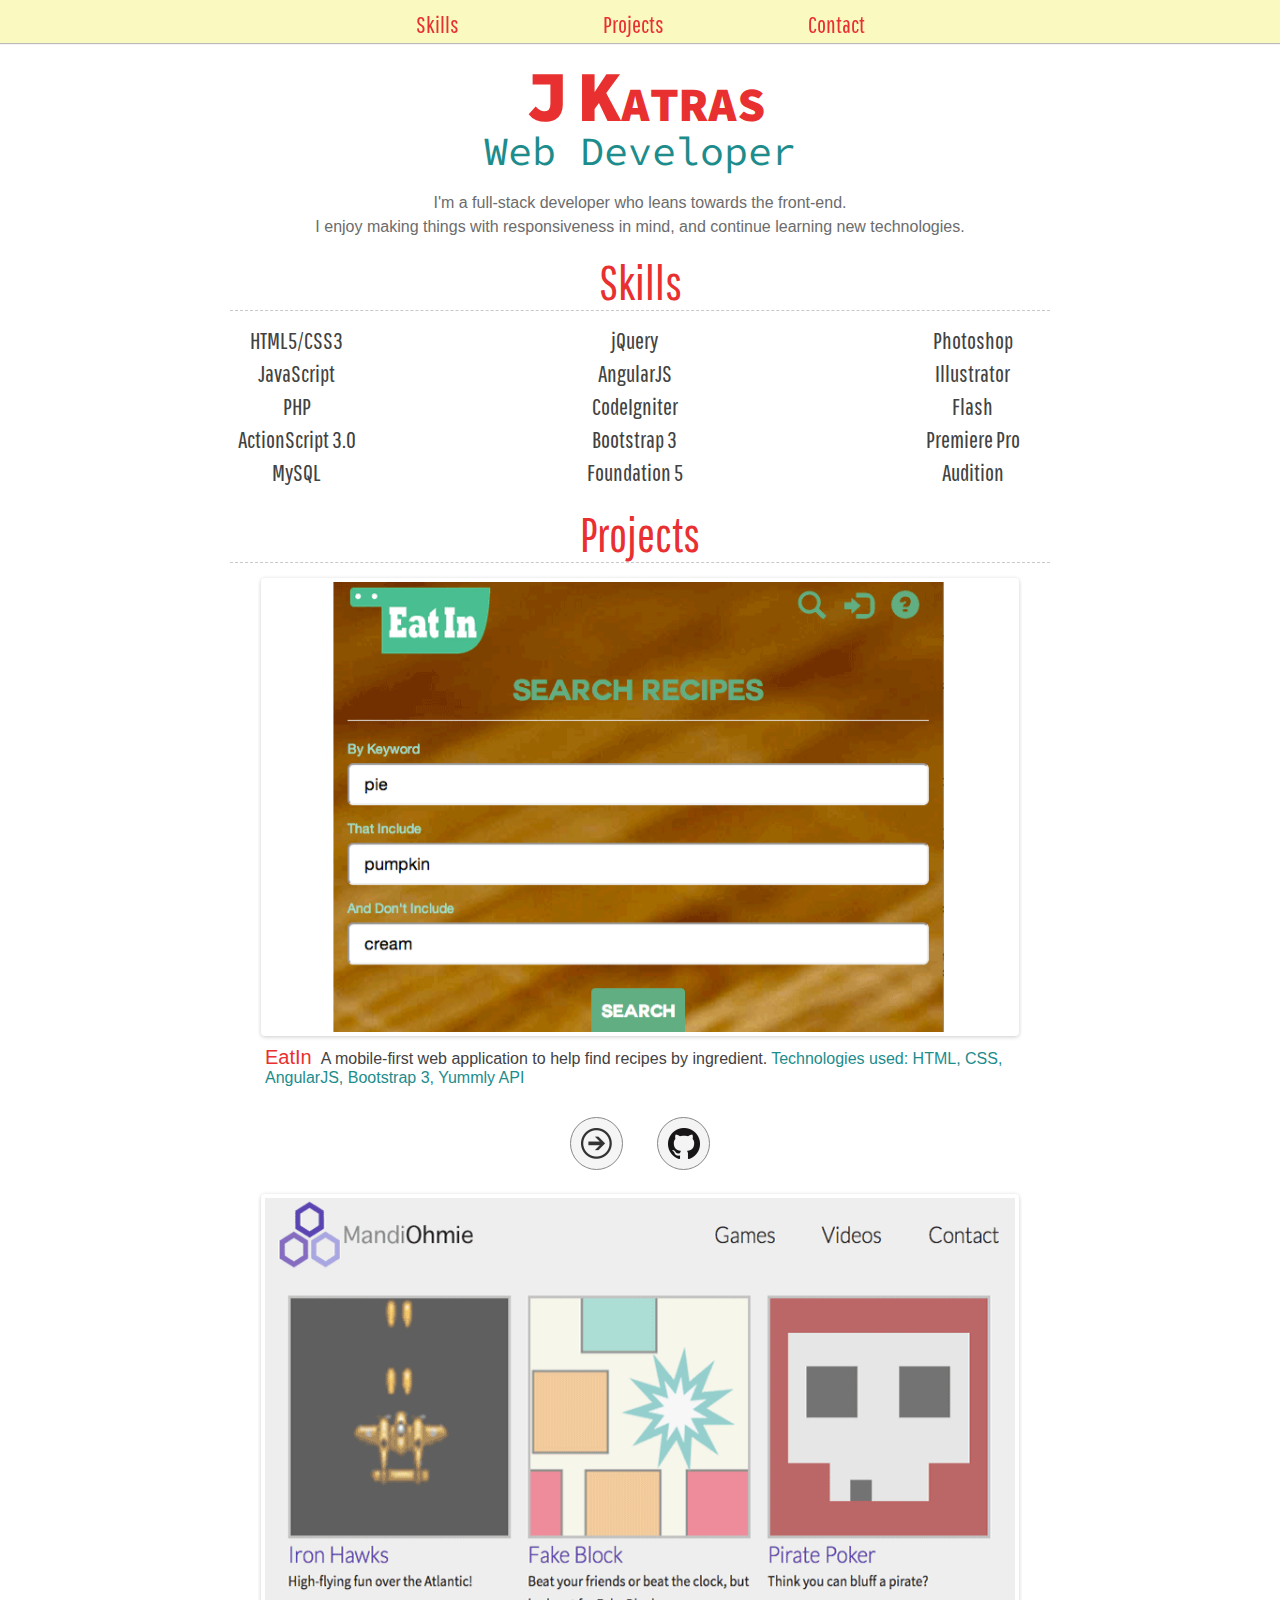
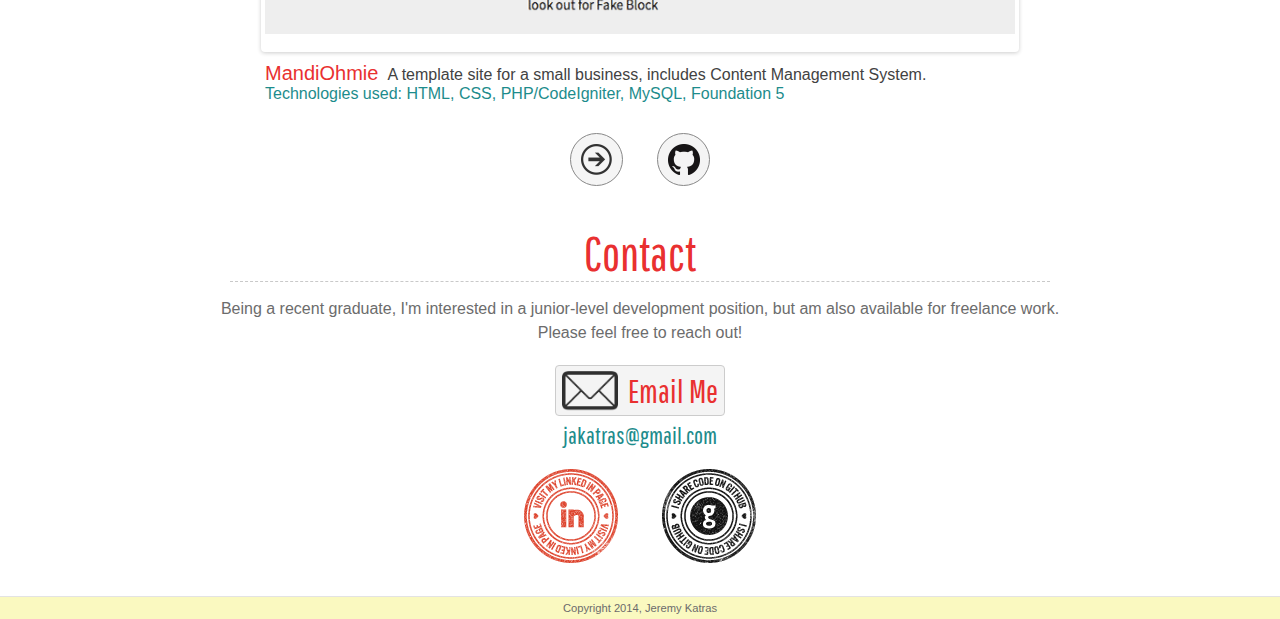
==== index.html @ ee00f1f8 "added images for future misc section; .source + .btn's" ====
<!DOCTYPE html>
<!--[if lt IE 7]><html class="no-js lt-ie9 lt-ie8 lt-ie7"><![endif]-->
<!--[if IE 7]><html class="no-js lt-ie9 lt-ie8"><![endif]-->
<!--[if IE 8]><html class="no-js lt-ie9"><![endif]-->
<!--[if gt IE 8]><!--><html class="no-js"><!--<![endif]-->
<head>
	<meta charset="utf-8"/>
	<meta http-equiv="X-UA-Compatible" content="IE=edge,chrome=1" />
	<meta name="viewport" content="width=device-width, initial-scale=1">
	<title>J Katras | Portfolio</title>
	<link rel="stylesheet" href="assets/styles/css/main.css" />
	<link rel="stylesheet" href="assets/styles/css/flexslider.css" />
	<link href='http://fonts.googleapis.com/css?family=Source+Code+Pro:400,900' rel='stylesheet' type='text/css'>
	<link href='http://fonts.googleapis.com/css?family=Pathway+Gothic+One' rel='stylesheet' type='text/css'>
	<script src="https://code.jquery.com/jquery-1.11.0.min.js"></script>
	<script src="assets/scripts/js/jquery.flexslider-min.js" type="text/javascript"></script>
	<script src="assets/scripts/js/main.js" type="text/javascript"></script>	
</head>
<body>
	<div class="container">
		<nav class="static" role="navigation">
			<ul>
				<li><a id="scroll-skills" href="#">Skills</a></li>
				<li><a id="scroll-projects" href="#">Projects</a></li>
				<li><a id="scroll-contact" href="#">Contact</a></li>
			</ul>
		</nav>
		<header>
			<h1><span class="logo">J</span><span class="logo">K</span>ATRAS</h1>
			<h2 id="subhead">Web Developer</h2>
			<p>I'm a full-stack developer who leans towards the front-end.</p>
			<p>I enjoy making things with responsiveness in mind, and continue learning new technologies.</p>
		</header>
		<section id="skills">
		<h2>Skills</h2>
			<ul>
				<li><p>HTML5/CSS3</p></li>
				<li><p>JavaScript</p></li>
				<li><p>PHP</p></li>
				<li><p>ActionScript 3.0</p></li>
				<li><p>MySQL</p></li>
			</ul>
			<ul>
				<li><p>jQuery</p></li>
				<li><p>AngularJS</p></li>
				<li><p>CodeIgniter</p></li>
				<li><p>Bootstrap 3</p></li>
				<li><p>Foundation 5</p></li>
			</ul>
			<ul>
				<li><p>Photoshop</p></li>
				<li><p>Illustrator</p></li>
				<li><p>Flash</p></li>
				<li><p>Premiere Pro</p></li>
				<li><p>Audition</p></li>
			</ul>
		</section>
		<section id="projects">
		<h2>Projects</h2>
		<div class="flexslider">
			<ul class="slides">
				<li>
					<img src="assets/images/eatin_screen_sm.png" alt="EatIn homepage" />
				</li>
				<li>
					<img src="assets/images/eatin_screen_result.png" alt="EatIn search results" />
				</li>
				<li>
					<img src="assets/images/eatin_screen_detail.png" alt="EatIn recipe detail" />
				</li>
			</ul>
		</div>
		<div class="description">
	   		<h3>EatIn</h3>
	   		<p>A mobile-first web application to help find recipes by ingredient.</p>
	   		<p class="tech">Technologies used: HTML, CSS, AngularJS, Bootstrap 3, Yummly API</p>
   		</div>
   		<div class="source">
	   		<a class="btn-link" href="http://jkatras.com/Eatin/index.html" target="_blank"></a>
	   		<a class="btn-github" href="" target="_blank"></a>
	   	</div>
   		<div class="flexslider">
   			<ul class="slides">
				<li>
					<img src="assets/images/MO_screen_home.png" alt="mandiohmie.com" />
				</li>
				<li>
					<img src="assets/images/MO_detail.png" alt="mandiohmie.com game detail" />
				</li>
				<li>
					<img src="assets/images/MO_contact.png" alt="mandiohmie.com contact page" />
				</li>
				<li>
					<img src="assets/images/MO_videos.png" alt="mandiohmie.com videos" />
				</li>
				<li>
					<img src="assets/images/MO_cms_main.png" alt="mandiOhmie.com CMS main" />
				</li>
				<li>
					<img src="assets/images/MO_cms_create1.png" alt="mandiohmie.com CMS create/edit screen" />
				</li>
			</ul>
   		</div>
   		<div class="description">
	   		<h3>MandiOhmie</h3>
	   		<p>A template site for a small business, includes Content Management System.</p>
	   		<p class="tech">Technologies used: HTML, CSS, PHP/CodeIgniter, MySQL, Foundation 5</p>
	   	</div>
	   	<div class="source">
	   		<a class="btn-link" href="http://mandiohmie.com" target="_blank"></a>
	   		<a class="btn-github" href="" target="_blank"></a>
	   	</div>
   		</section>
   		<section id="contact">
   		<h2>Contact</h2>
   			<p>Being a recent graduate, I'm interested in a junior-level development position, but am also available for freelance work.</p>
   			<p>Please feel free to reach out!</p>
	   		<div class="email">
		   		<a class="btn-email" href="mailto:jakatras@gmail.com?" target="_top">Email Me</a>
		   		<p>jakatras@gmail.com</p>
	   		</div>
	   		<div class="social-media">
	   			<a href="http://www.linkedin.com/pub/jeremy-katras/4a/5b1/ba4" target="_blank">
	   				<img src="assets/images/linked-in.png" alt="" />
	   			</a>
	   			<a href="https://github.com/JKatras" target="_blank">
	   				<img src="assets/images/github.png" alt="" />
	   			</a>
   			</div>
   		</section>
		<footer>
			<p>Copyright 2014, Jeremy Katras</p>
		</footer>
	</div>
</body>
</html>
---- assets/styles/css/main.css ----
html, body, div, span, applet, object, iframe, h1, h2, h3, h4, h5, h6, p, blockquote, pre, a, abbr, acronym, address, big, cite, code, del, dfn, em, img, ins, kbd, q, s, samp, small, strike, strong, sub, sup, tt, var, b, u, i, center, dl, dt, dd, ol, ul, li, fieldset, form, label, legend, table, caption, tbody, tfoot, thead, tr, th, td, article, aside, canvas, details, embed, figure, figcaption, footer, header, hgroup, menu, nav, output, ruby, section, summary, time, mark, audio, video {
    border: 0 none;
    font: inherit;
    margin: 0;
    padding: 0;
    vertical-align: baseline;
}
body {
	min-width: 240px;
	text-align: center;
}
header {
	padding-top: 50px;
}
#projects {
	text-align: left;
}
#projects h2, .source {
	text-align: center;
}
a, p, h1 {
	-webkit-touch-callout: none;
	-webkit-user-select: none;
	-khtml-user-select: none;
	-moz-user-select: none;
	-ms-user-select: none;
	user-select: none;
}
header a {
	color: inherit;
}
p {
	font-size: 1em;
	font-family: 'Helvetica Neue', 'Arial', 'Helvetica';
	font-weight: 400;
}
header p, #contact > p {
	line-height: 1.5;
	color: #6c6c6c;
}
h1 {
	font-family: 'Source Code Pro', 'Helvetica Neue', Helvetica, Arial;
	font-size: 3em;
	font-weight: 900;
	color: #e93030;
	margin-bottom: -15px;
}
h1 span {
	padding-left: 10px;
	font-size: 1.5em;
	font-weight: 900;
	color: #e93030;
}
#logo a {
	color: #e93030;
	text-decoration: none;
}
#logo:hover {
	text-decoration: none;
}
#subhead {
	font-size: 2.5em;
	font-family: 'Source Code Pro', 'Helvetica Neue', Helvetica, Arial;
	color: #1d8c8c;
	margin: 0 auto 15px;
	border-bottom: none;
}
section {
	display: inline-block;
	width: 80%;
}
.flexslider .slides > li {
	max-height: 450px;
}
.description {
	text-align: left;
	margin: 10px auto 30px;
	max-width: 750px;
}
.description p {
	font-family: 'Helvetica Neue', Arial, 'Helvetica';
	display: inline;
	color: #424242;
	margin-top: 0;
}
.description p.tech {
	color: #1d8c8c;
}
.description h3 {
	font-family: 'Helvetica Neue', Arial, 'Helvetica';
	font-size: 1.25em;
	color: #e93030;
	padding-right: 5px;
	display: inline-block;
}
.source {
	margin-bottom: 20px;
}
.btn-github {
	background: #f4f4f4 url('../../images/github-logo.png') no-repeat center;
}
.btn-link {
	background: #f5f5f5 url('../../images/rtArrow.png') no-repeat center;
}
.btn-github, .btn-link {
	display: inline-block;
	margin: 0 15px;
	padding: 6px;
	border: 1px solid #888;
	border-radius: 30px;
	background-size: 32px 32px;
	width: 39px;
	height: 39px;
}
.flexslider {
	max-width: 750px;
	margin: 0 auto;
}
nav.static ul li a {
	font-family: 'Pathway Gothic One', Arial, Helvetica;
	font-size: 1.5em;
	color: #e93030;;
}
h2 {
	font-family: 'Pathway Gothic One', 'Arial', sans-serif;
	font-size: 3em;
	color: #e93030;
	border-bottom: 1px dashed #c9c9c9;
	width: 80%;
	margin: 15px auto;
}

#skills p, #contact a, .email p {
	font-family: 'Pathway Gothic One', Arial, sans-serif;
}
#skills p {
	font-size: 1.5em;
	color: #424242;
}
#skills ul {
	float: left;
	width: 33%;
}
#skills ul li {
	padding-bottom: 5px;
}
.email {
	/*margin: 10px 0 20px;*/
	margin: 20px 0;
}
.email p {
	margin-top: 5px;
	font-size: 1.5em;
	/*color: #424242;*/
	color: #1d8c8c;
}
.btn-email {
	display: inline-block;
	margin: 0 auto;
	padding: 6px 6px 6px 72px;
	border: 1px solid #ccc;
	border-radius: 4px;
	background: #f4f4f4 url('../../images/mail.png') no-repeat 6px center;
	background-size: 56px 56px;
	font-size: 2em;
	color: #e93030;
}
.btn-email:hover, .btn-github:hover, .btn-link:hover {
	box-shadow: 0px 2px 2px #444;
}
.social-media a{
	padding: 0 20px 30px;
	display: inline-block;
}
footer {
	border-top: 1px solid #e3e3e3;
	background-color: rgba(250, 249, 192, 1.0);
}
footer p {
	margin: 0 auto;
	padding: 5px 0;
	color: #6c6c6c;
	font-family: 'Helvetica Neue', Helvetica, Arial, sans-serif;
	font-size: .7em;
}
nav ul li{
	text-align: center;
	display: inline;
	margin: 0 50px;
	display: inline-block;
	padding: 10px 20px 5px;
}

nav.dynamic ul li a:hover {
	text-shadow: 2px 2px 1px #ccc;
}
nav.static ul li a:hover {
	text-shadow: 1px 1px 1px #e3e3e3;
}
a {
	text-decoration: none;
}
a:hover {
	text-decoration: none;
}
li {
	list-style: none;
}
.container {
	min-height: 550px;
  /*background: -webkit-gradient(linear, 0% 0%, 0% 100%, from(#f8f6e3), to(#fff));*/
  /* Safari 5.1, Chrome 10+ */
  /*background: -webkit-linear-gradient(top, #fff, #caec85);*/
  /* Firefox 3.6+ */
  /*background: -moz-linear-gradient(top, #fff, #f8f6e3);*/
  /* IE 10 */
  /*background: -ms-linear-gradient(top, #fff, #f8f6e3);*/
  /* Opera 11.10+ */
  /*background: -o-linear-gradient(top, #fff, #f8f6e3);*/
}
nav {
	box-shadow: 0px 1px 1px #bbb;
	width: 100%;
	position: fixed;
    top: 0;
	/*border-bottom: 1px solid #e3e3e3;*/
	background-color: rgba(250, 249, 192, 1.0);
	z-index: 100;
}
/*.btn-palette {

	display: block;
	border: 1px solid #d9d9d9;
	background-color: #f4f4f4;
	border-radius: 27px;
	height: 54px;
	width: 54px;
	color: #d9d9d9;
}
.btn-palette:hover {
	box-shadow: 2px 2px 1px #ccc;
}
#or-te-ye {
	background: linear-gradient(
  	#e93030,
  	#e93030 18px,
  	#1d8c8c 18px,
  	#1d8c8c 36px,
  	#f8f6e3 36px
	);
}*/
@media all and (max-width: 799px){
	section {
		width: 95%;
	}
	h2 {
		width: 95%;
	}
}
@media all and (max-width: 610px) {
	nav ul li {
		margin: 0 20px;
		padding: 5px 10px;
	}
	nav.static ul li a {
		font-size: 1.2em;
	}
	/*.btn-palette {
		border-radius: 13px;
		height: 26px;
		width: 26px;
	}*/
	#logo {
		font-size: 3em;
	}
	header {
		padding: 32px 10px 0;
	}
	header h1 {
		font-size: 1.75em;
	}
	header p, #contact > p {
		line-height: 1.3;
		font-size: .9em;
		display: inline;
	}
	#subhead {
		font-size: 1.5em;
		margin: 5px auto;
	}
	#skills p, .email p {
		font-size: 1.25em;
	}
	h2 {
		font-size: 1.75em;
		margin-top: 10px;
	}
	.flexslider .slides > li {
		max-height: 250px;
	}
	.description {
		margin: 5px auto 10px;
	}
	.description h3 {
		font-size: 1em;
	}
	.description p {
		font-size: .9em;
	}
	.btn-github, .btn-link {
		margin: 0 5px;
		padding: 3px;
	}
}
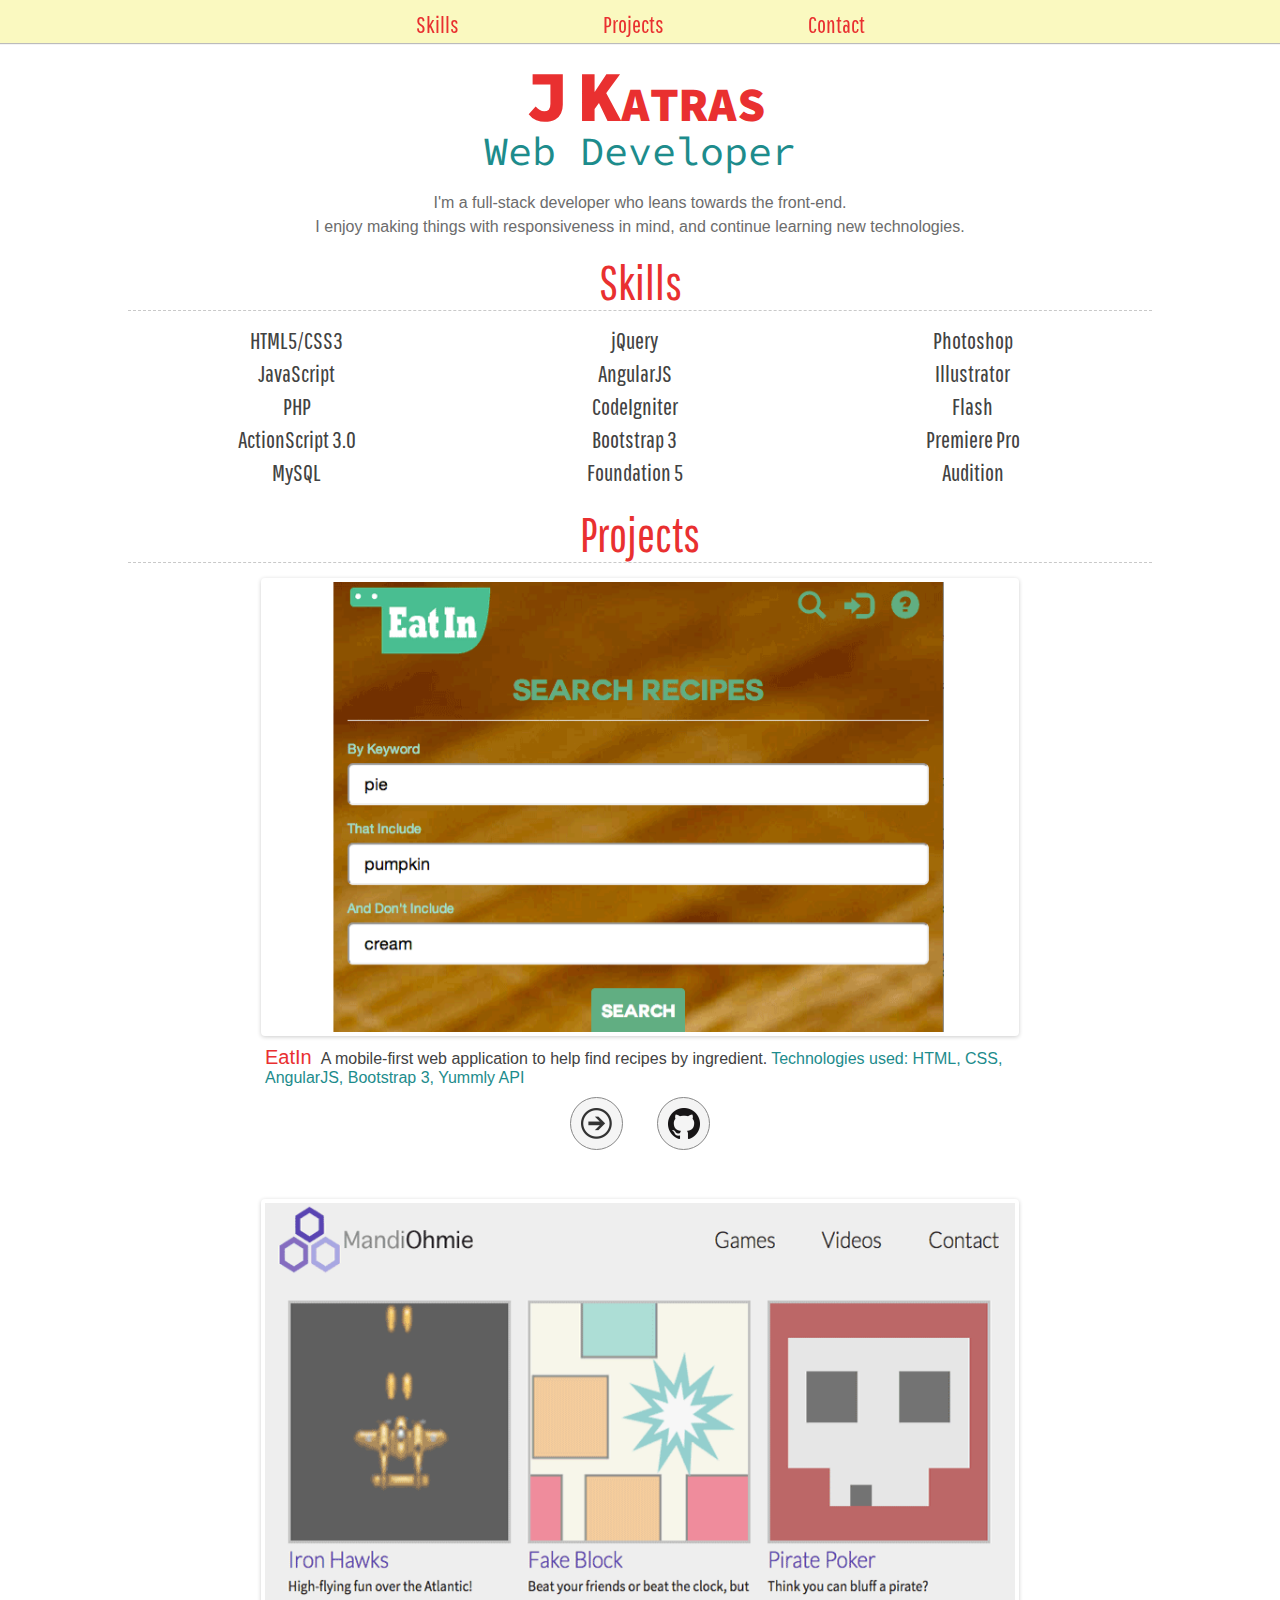
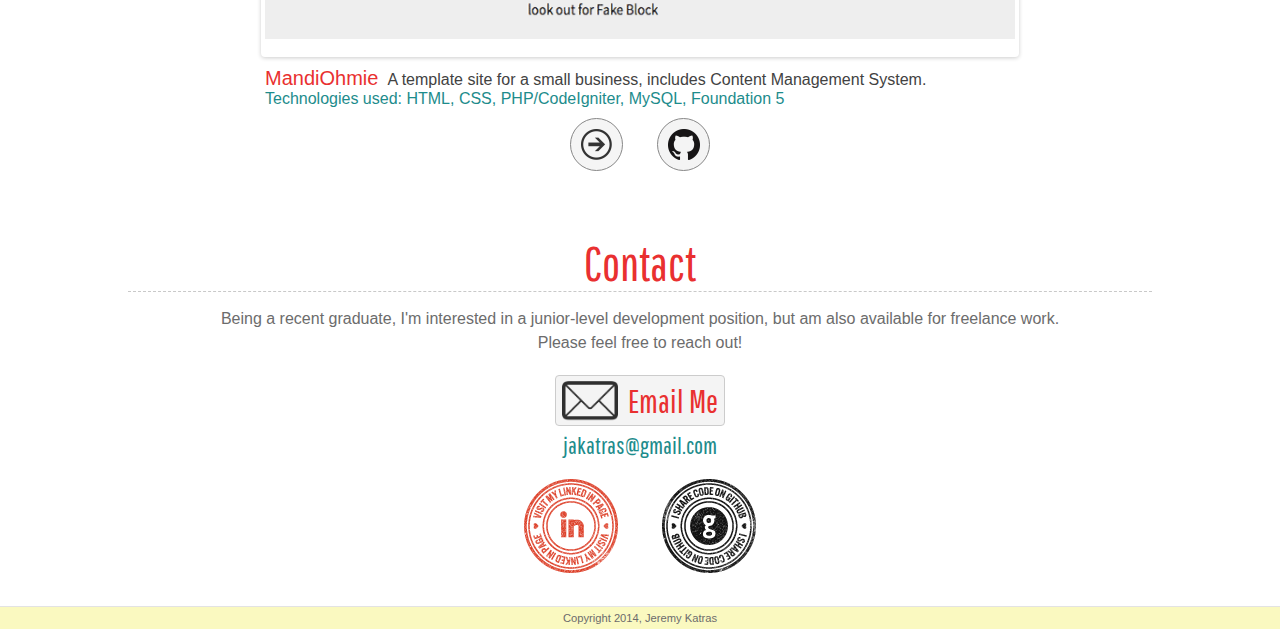
==== commit bac05e04: "adjust btn margins, h2 widths" ====
--- a/index.html
+++ b/index.html
@@ -77,7 +77,7 @@
    		</div>
    		<div class="source">
 	   		<a class="btn-link" href="http://jkatras.com/Eatin/index.html" target="_blank"></a>
-	   		<a class="btn-github" href="" target="_blank"></a>
+	   		<a class="btn-github" href="https://github.com/JKatras/MDD" target="_blank"></a>
 	   	</div>
    		<div class="flexslider">
    			<ul class="slides">
@@ -108,7 +108,7 @@
 	   	</div>
 	   	<div class="source">
 	   		<a class="btn-link" href="http://mandiohmie.com" target="_blank"></a>
-	   		<a class="btn-github" href="" target="_blank"></a>
+	   		<a class="btn-github" href="https://github.com/JKatras/PPW/tree/codeigniter-branch/OhmieMandi" target="_blank"></a>
 	   	</div>
    		</section>
    		<section id="contact">
--- a/assets/styles/css/main.css
+++ b/assets/styles/css/main.css
@@ -74,7 +74,7 @@
 }
 .description {
 	text-align: left;
-	margin: 10px auto 30px;
+	margin: 10px auto 10px;
 	max-width: 750px;
 }
 .description p {
@@ -94,7 +94,7 @@
 	display: inline-block;
 }
 .source {
-	margin-bottom: 20px;
+	margin-bottom: 45px;
 }
 .btn-github {
 	background: #f4f4f4 url('../../images/github-logo.png') no-repeat center;
@@ -126,7 +126,7 @@
 	font-size: 3em;
 	color: #e93030;
 	border-bottom: 1px dashed #c9c9c9;
-	width: 80%;
+	width: 100%;
 	margin: 15px auto;
 }
 
@@ -299,7 +299,7 @@
 		max-height: 250px;
 	}
 	.description {
-		margin: 5px auto 10px;
+		margin: 5px auto;
 	}
 	.description h3 {
 		font-size: 1em;
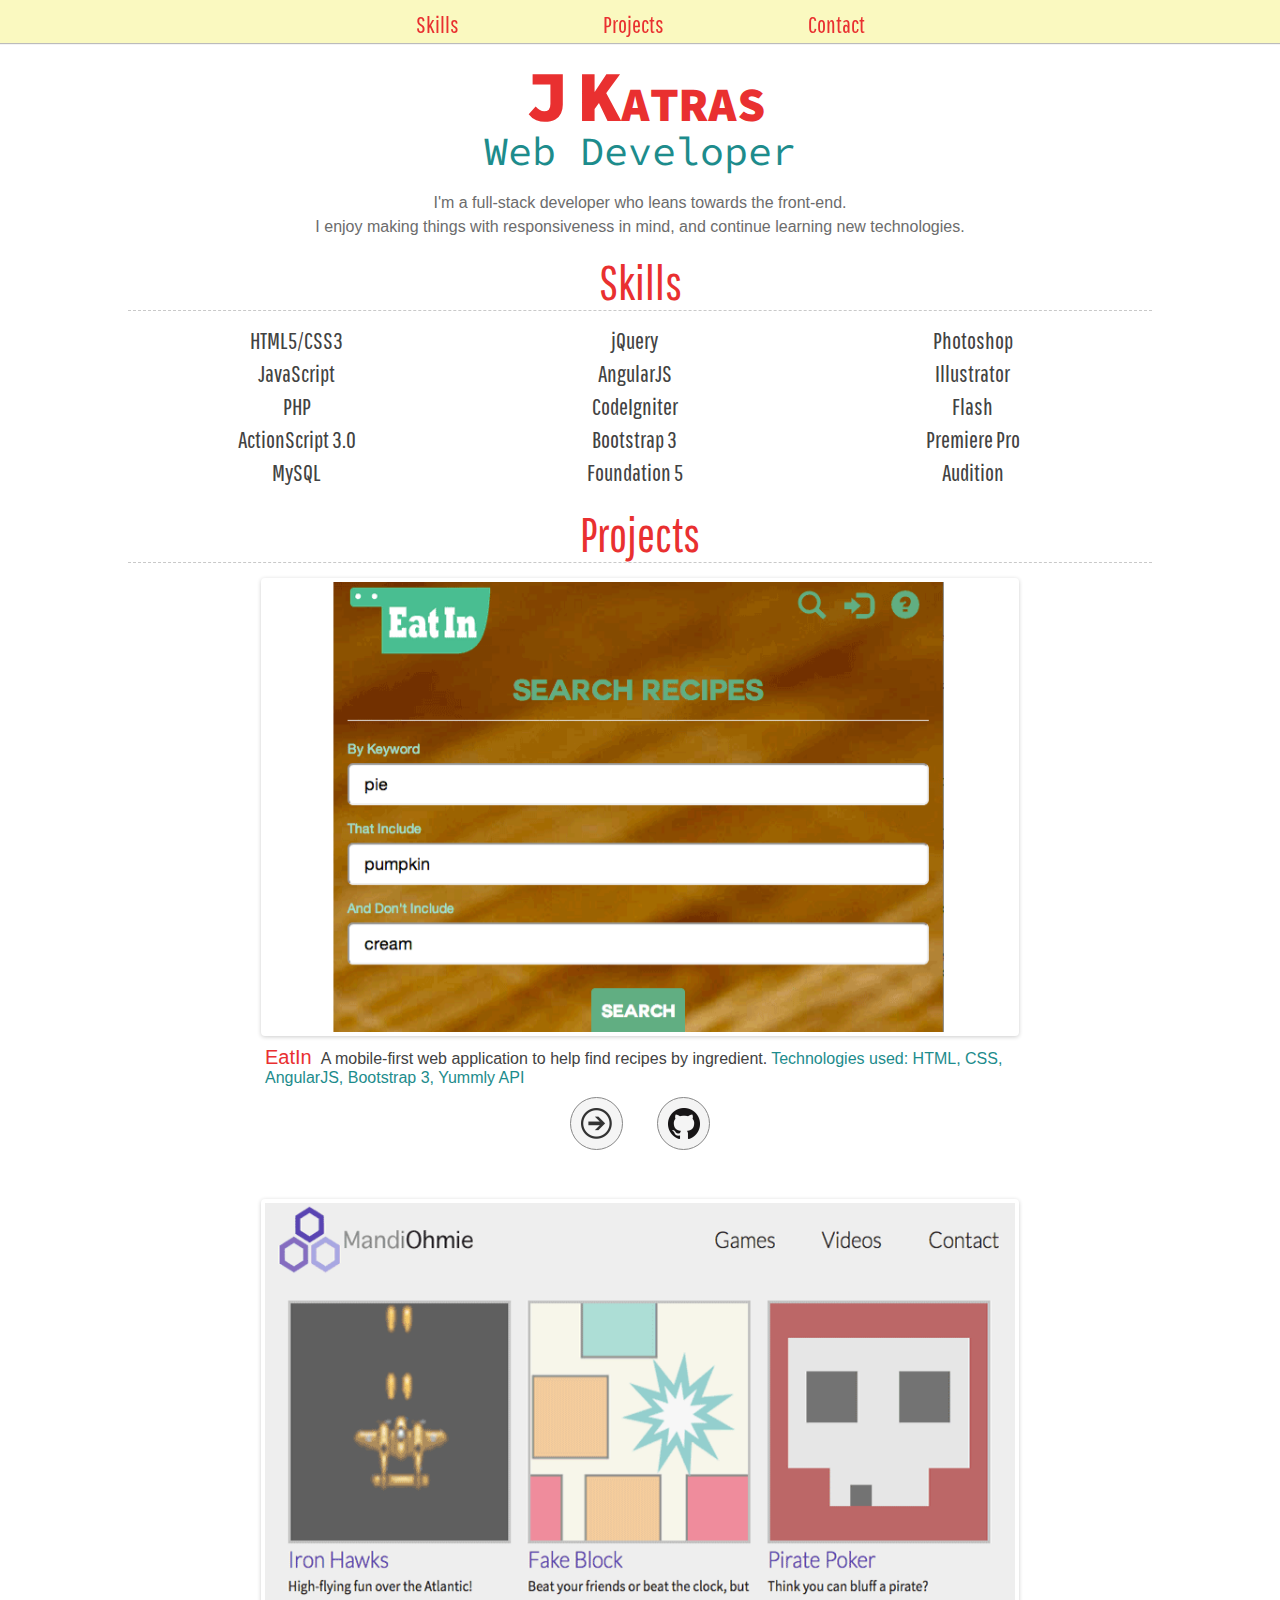
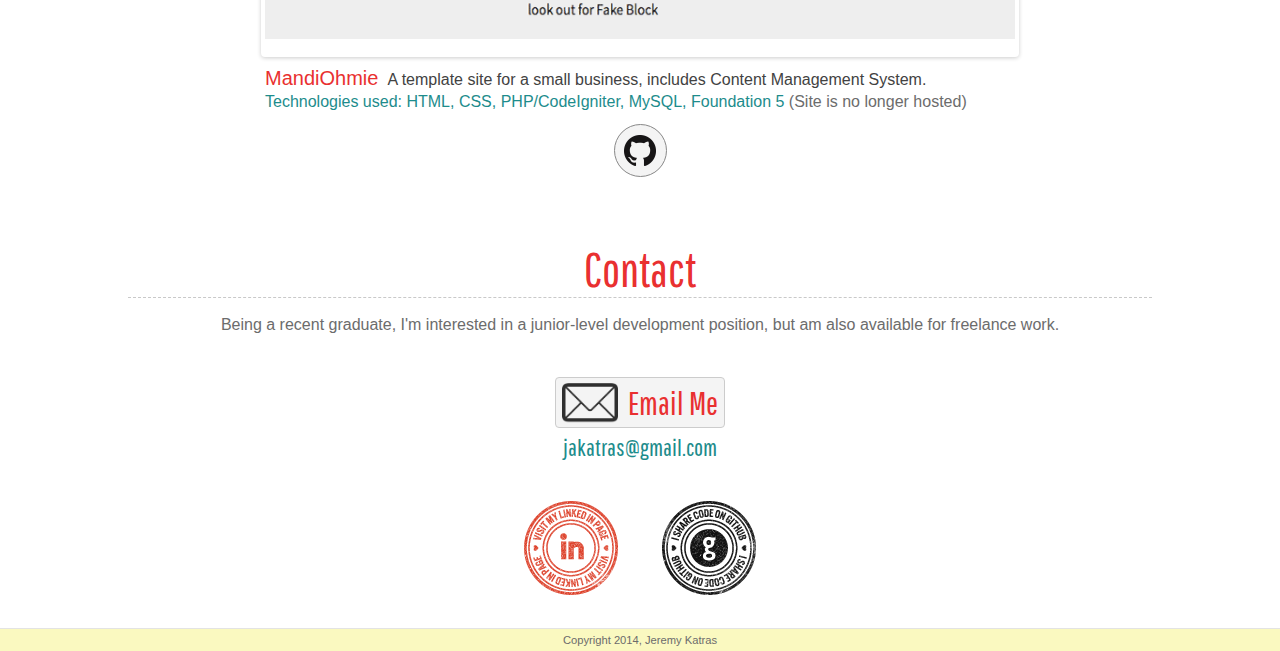
==== commit 28bdf2b0: "muted class added for lt gray text" ====
--- a/index.html
+++ b/index.html
@@ -28,8 +28,8 @@
 		<header>
 			<h1><span class="logo">J</span><span class="logo">K</span>ATRAS</h1>
 			<h2 id="subhead">Web Developer</h2>
-			<p>I'm a full-stack developer who leans towards the front-end.</p>
-			<p>I enjoy making things with responsiveness in mind, and continue learning new technologies.</p>
+			<p class="muted">I'm a full-stack developer who leans towards the front-end.</p>
+			<p class="muted">I enjoy making things with responsiveness in mind, and continue learning new technologies.</p>
 		</header>
 		<section id="skills">
 		<h2>Skills</h2>
@@ -104,17 +104,18 @@
    		<div class="description">
 	   		<h3>MandiOhmie</h3>
 	   		<p>A template site for a small business, includes Content Management System.</p>
-	   		<p class="tech">Technologies used: HTML, CSS, PHP/CodeIgniter, MySQL, Foundation 5</p>
+	   		<p class="tech">Technologies used: HTML, CSS, PHP/CodeIgniter, MySQL, Foundation 5 </p>
+	   		<p class="muted">&#40;Site is no longer hosted&#41;</p>
 	   	</div>
+	   	
 	   	<div class="source">
-	   		<a class="btn-link" href="http://mandiohmie.com" target="_blank"></a>
+	   		<!--<a class="btn-link" href="http://mandiohmie.com" target="_blank"></a>-->
 	   		<a class="btn-github" href="https://github.com/JKatras/PPW/tree/codeigniter-branch/OhmieMandi" target="_blank"></a>
 	   	</div>
    		</section>
    		<section id="contact">
    		<h2>Contact</h2>
-   			<p>Being a recent graduate, I'm interested in a junior-level development position, but am also available for freelance work.</p>
-   			<p>Please feel free to reach out!</p>
+   			<p class="muted">Being a recent graduate, I'm interested in a junior-level development position, but am also available for freelance work.</p>
 	   		<div class="email">
 		   		<a class="btn-email" href="mailto:jakatras@gmail.com?" target="_top">Email Me</a>
 		   		<p>jakatras@gmail.com</p>
--- a/assets/styles/css/main.css
+++ b/assets/styles/css/main.css
@@ -34,7 +34,7 @@
 	font-family: 'Helvetica Neue', 'Arial', 'Helvetica';
 	font-weight: 400;
 }
-header p, #contact > p {
+.muted, .description p.muted {
 	line-height: 1.5;
 	color: #6c6c6c;
 }
@@ -145,13 +145,11 @@
 	padding-bottom: 5px;
 }
 .email {
-	/*margin: 10px 0 20px;*/
-	margin: 20px 0;
+	margin: 40px 0;
 }
 .email p {
 	margin-top: 5px;
 	font-size: 1.5em;
-	/*color: #424242;*/
 	color: #1d8c8c;
 }
 .btn-email {
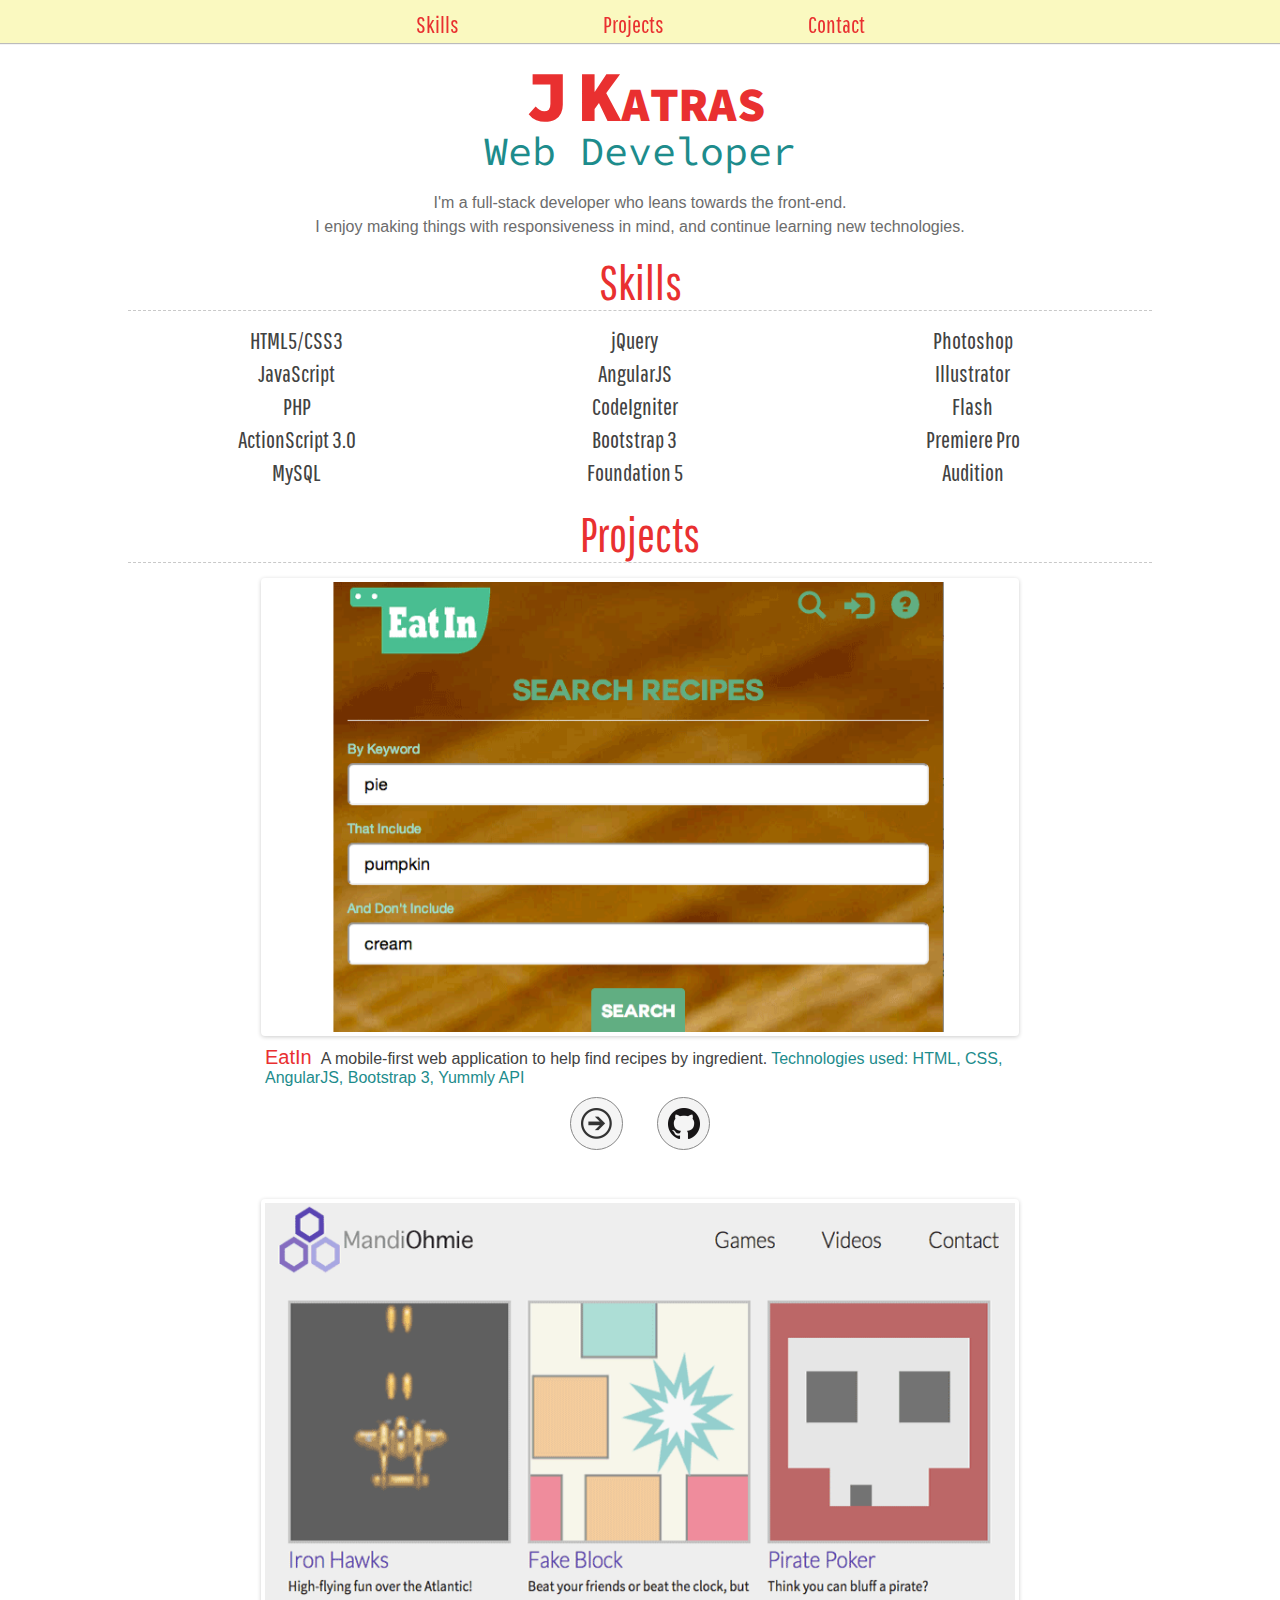
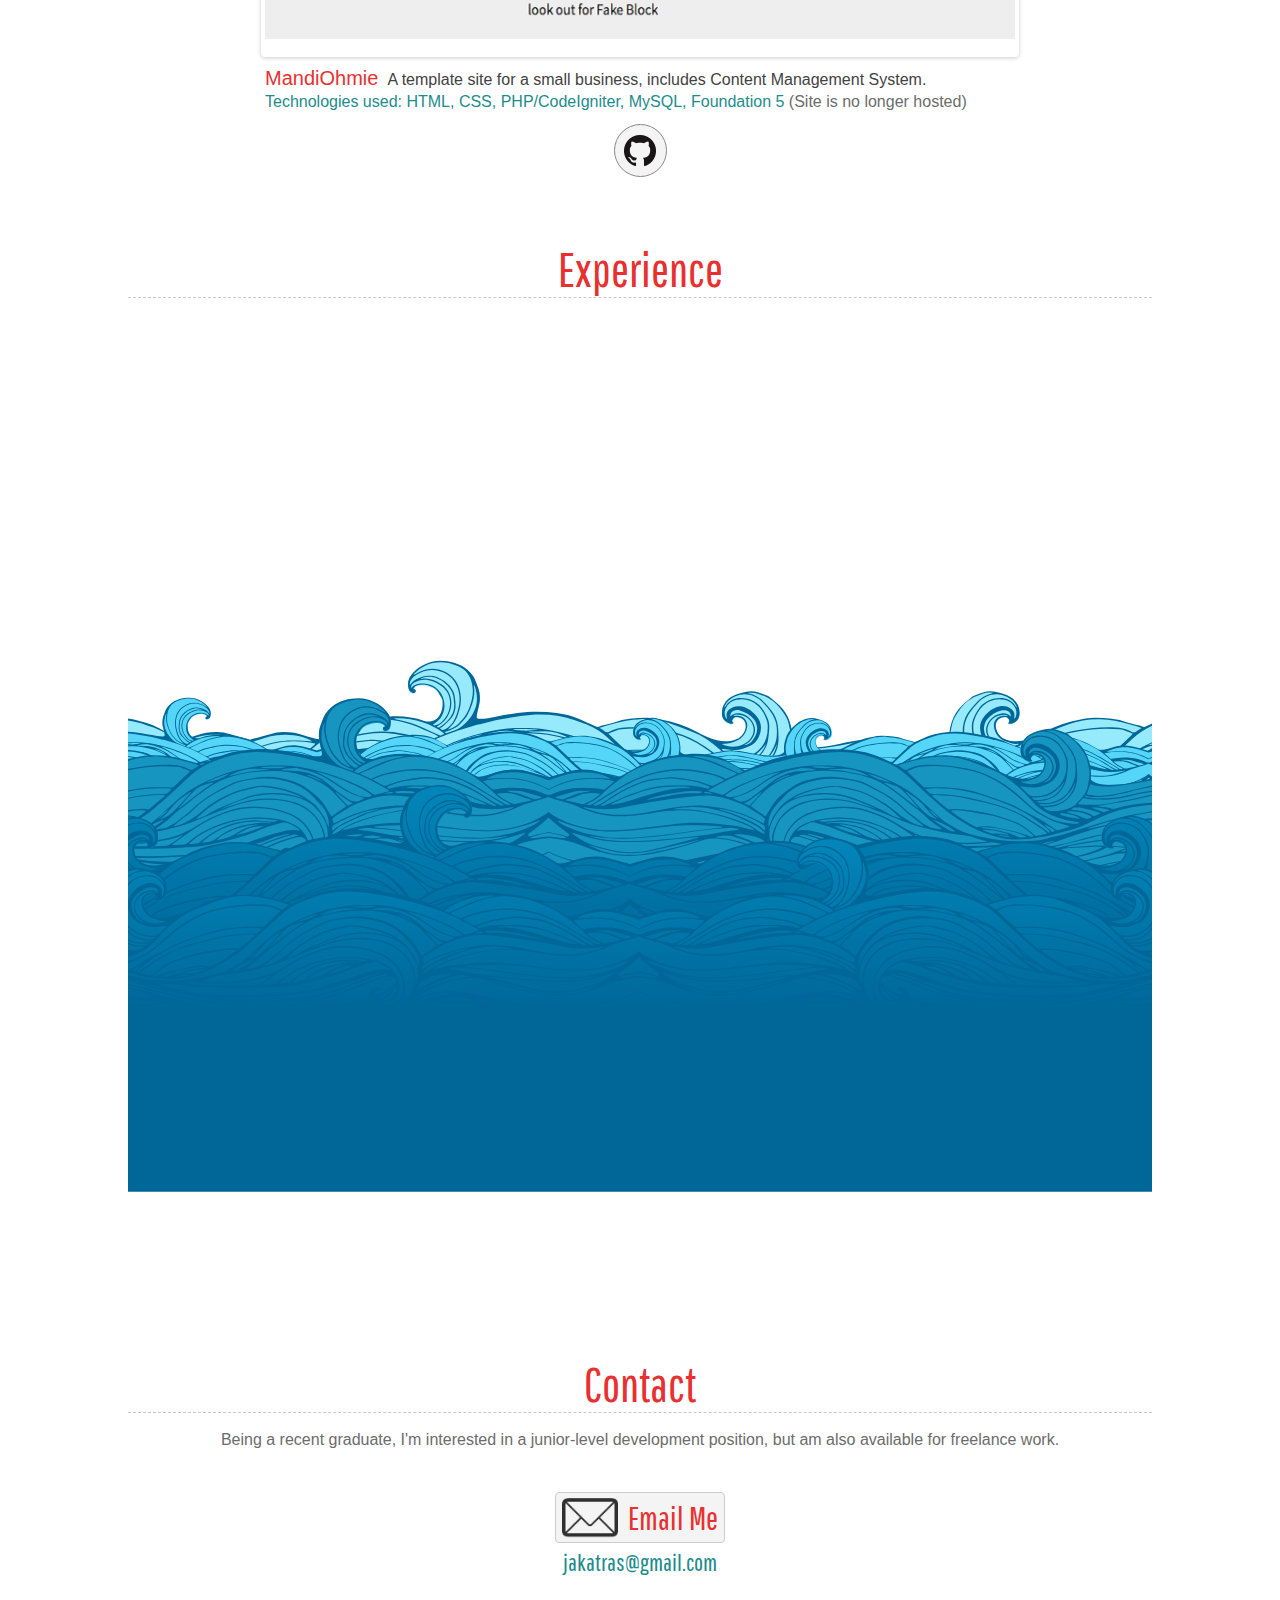
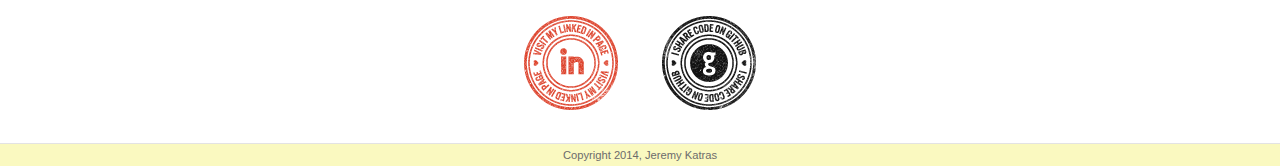
==== commit 93f5f873: "testing svg insertion w/ svg and html files" ====
--- a/index.html
+++ b/index.html
@@ -113,6 +113,13 @@
 	   		<a class="btn-github" href="https://github.com/JKatras/PPW/tree/codeigniter-branch/OhmieMandi" target="_blank"></a>
 	   	</div>
    		</section>
+   		<section id="experience">
+   		<h2>Experience</h2>
+   			<svg viewBox="0 0 100 100">
+   				<!--<use xlink:href="assets/images/index4.html#waves-svg"></use>-->
+   				<use xlink:href="assets/images/test.svg#Layer_1"></use>
+   			</svg>
+   		</section>
    		<section id="contact">
    		<h2>Contact</h2>
    			<p class="muted">Being a recent graduate, I'm interested in a junior-level development position, but am also available for freelance work.</p>
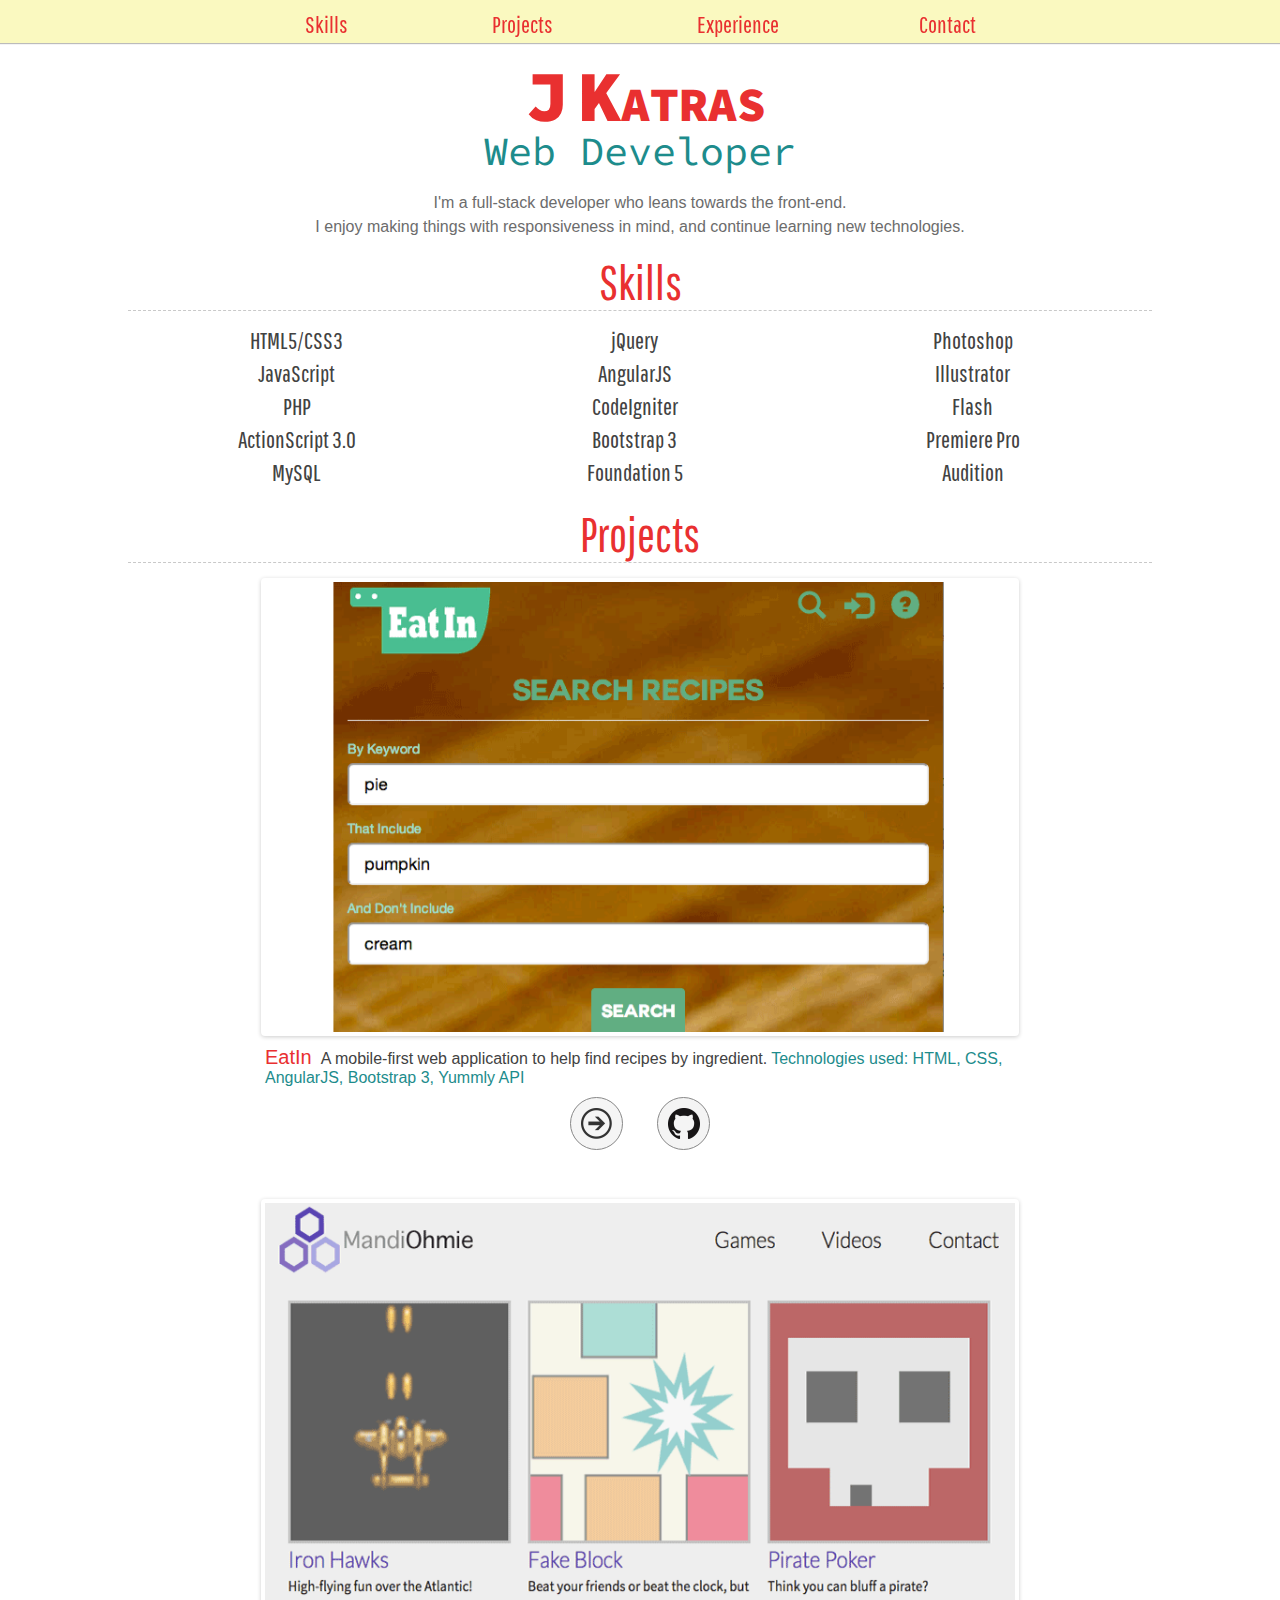
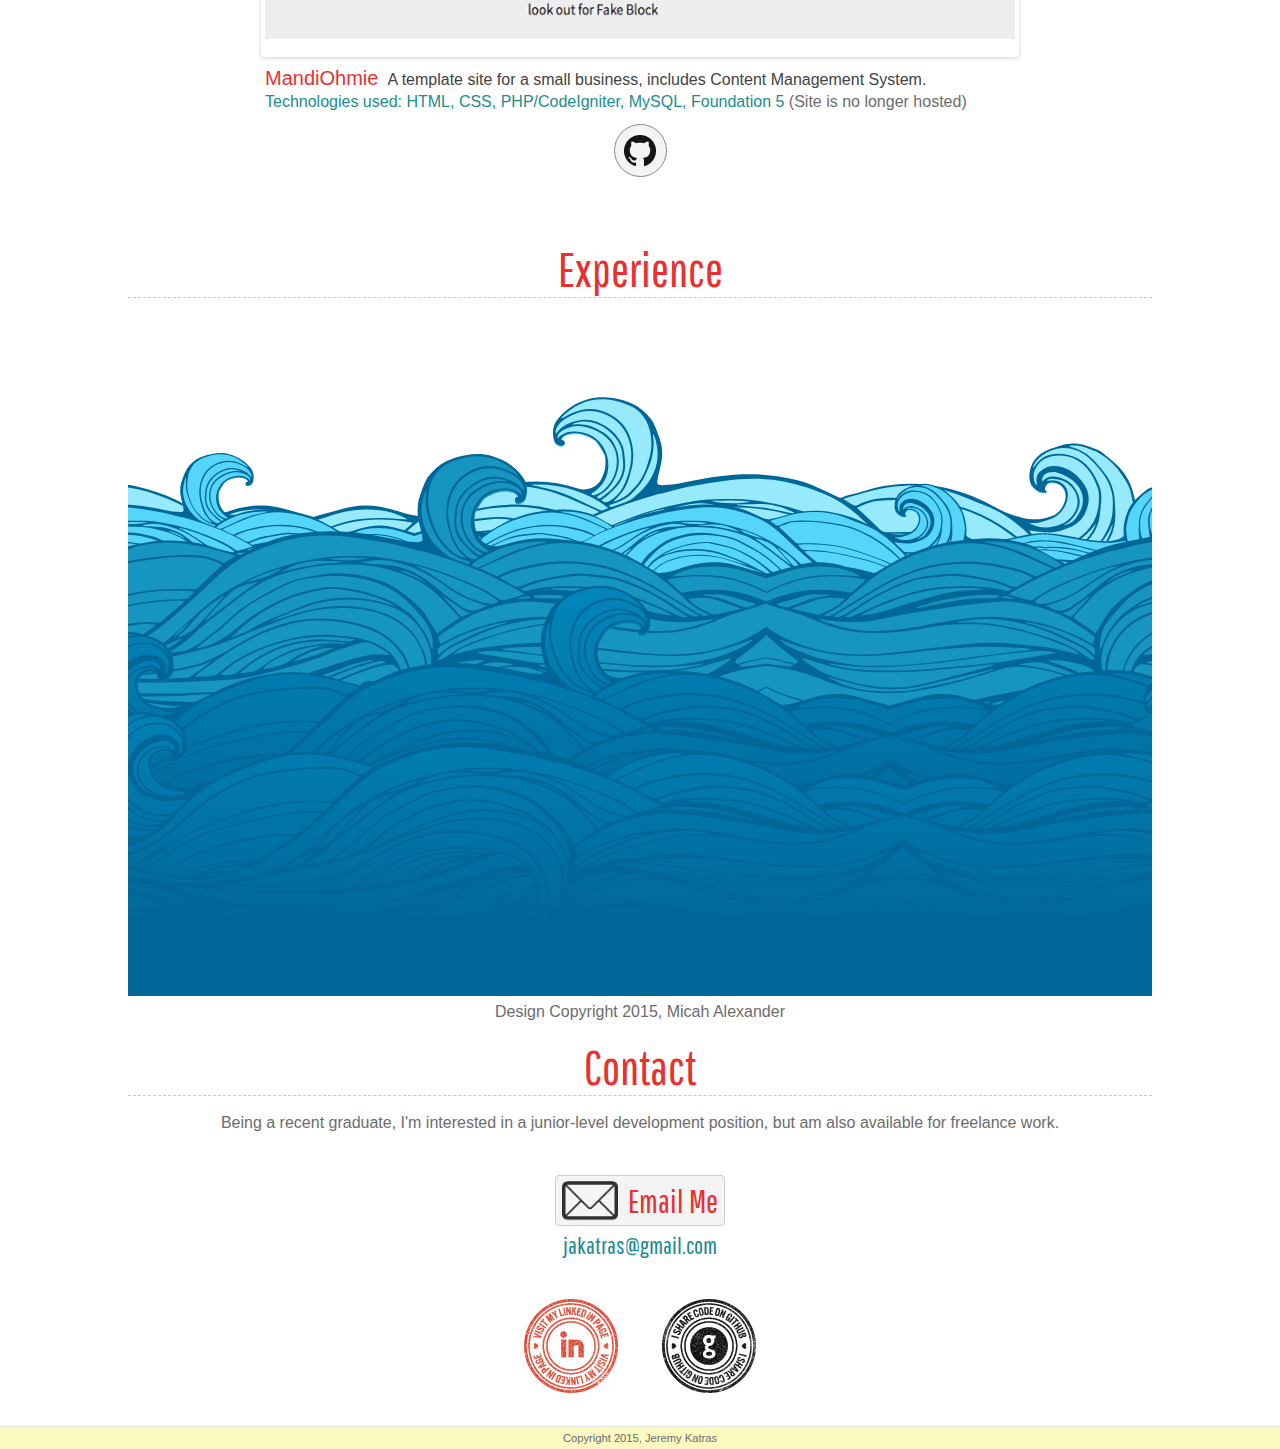
==== commit 5b82428c: "svg added" ====
--- a/index.html
+++ b/index.html
@@ -22,6 +22,7 @@
 			<ul>
 				<li><a id="scroll-skills" href="#">Skills</a></li>
 				<li><a id="scroll-projects" href="#">Projects</a></li>
+				<li><a id="scroll-experience" href="#">Experience</a>
 				<li><a id="scroll-contact" href="#">Contact</a></li>
 			</ul>
 		</nav>
@@ -115,10 +116,11 @@
    		</section>
    		<section id="experience">
    		<h2>Experience</h2>
-   			<svg viewBox="0 0 100 100">
+   			<svg viewBox="0 100 900 600" height="100%" width="100%">
    				<!--<use xlink:href="assets/images/index4.html#waves-svg"></use>-->
    				<use xlink:href="assets/images/test.svg#Layer_1"></use>
    			</svg>
+   			<p class="muted">Design Copyright 2015, Micah Alexander</p>
    		</section>
    		<section id="contact">
    		<h2>Contact</h2>
@@ -137,7 +139,7 @@
    			</div>
    		</section>
 		<footer>
-			<p>Copyright 2014, Jeremy Katras</p>
+			<p>Copyright 2015, Jeremy Katras</p>
 		</footer>
 	</div>
 </body>
--- a/assets/styles/css/main.css
+++ b/assets/styles/css/main.css
@@ -225,28 +225,65 @@
 	background-color: rgba(250, 249, 192, 1.0);
 	z-index: 100;
 }
-/*.btn-palette {
-
-	display: block;
-	border: 1px solid #d9d9d9;
-	background-color: #f4f4f4;
-	border-radius: 27px;
-	height: 54px;
-	width: 54px;
-	color: #d9d9d9;
-}
-.btn-palette:hover {
-	box-shadow: 2px 2px 1px #ccc;
-}
-#or-te-ye {
-	background: linear-gradient(
-  	#e93030,
-  	#e93030 18px,
-  	#1d8c8c 18px,
-  	#1d8c8c 36px,
-  	#f8f6e3 36px
-	);
-}*/
+/*----------SVG style + animation--------------*/
+svg {
+	/*width: 100%;*/
+	/*margin: auto;
+	display: block;*/
+}
+@keyframes waves {
+	0% { transform: translate(0px,0px);}
+	25% { transform: translate(-15px,4px);}
+	50% { transform: translate(-30px,-4px);}
+	75% { transform: translate(-45px,4px);}
+	100% { transform: translate(-60px,-4px); }
+}
+@-webkit-keyframes waves {
+	0% { transform: translate(0px,0px);}
+	25% { transform: translate(-15px,4px);}
+	50% { transform: translate(-30px,-4px);}
+	75% { transform: translate(-45px,4px);}
+	100% { transform: translate(-60px,-4px); }
+}
+@keyframes waves-rt {
+	0% { transform: translate(0px,16px);}
+	25% { transform: translate(7px,0px);}
+	50% { transform: translate(14px,16px);}
+	75% { transform: translate(21px,0px);}
+	100% { transform: translate(28px,16px);}
+}
+@-webkit-keyframes waves-rt {
+	0% { transform: translate(0px,16px);}
+	25% { transform: translate(7px,0px);}
+	50% { transform: translate(14px,16px);}
+	75% { transform: translate(21px,0px);}
+	100% { transform: translate(28px,16px);}
+}
+.st1 {
+	animation: waves-rt 4s alternate ease-in-out infinite;
+	-webkit-animation: waves-rt 4s alternate ease-in-out infinite;
+	-moz-animation: waves-rt 4s alternative ease-in-out infinite;
+}
+.st2 {
+	animation: waves 3s alternate ease-in-out infinite;
+	-webkit-animation: waves 3s alternate ease-in-out infinite;
+	-moz-animation: waves 3s alternate ease-in-out infinite;
+}
+.st3 {
+	animation: waves-rt 3s alternate ease-in-out .5s infinite;
+	-webkit-animation: waves-rt 3s alternate ease-in-out .5s infinite;
+	-moz-animation: waves-rt 3s alternate ease-in-out .5s infinite;
+}
+.st4 {
+	animation: waves 2.5s alternate ease-in-out infinite;
+	-webkit-animation: waves 2.5s alternate ease-in-out infinite;
+	-moz-animation: waves 2.5s alternate ease-in-out infinite;
+}
+.st5 {
+	animation: waves-rt 2.5s alternate ease-in-out infinite;
+	-webkit-animation: waves-rt 2.5s alternate ease-in-out infinite;
+	-moz-animation: waves-rt 2.5s alternate ease-in-out infinite;
+}
 @media all and (max-width: 799px){
 	section {
 		width: 95%;
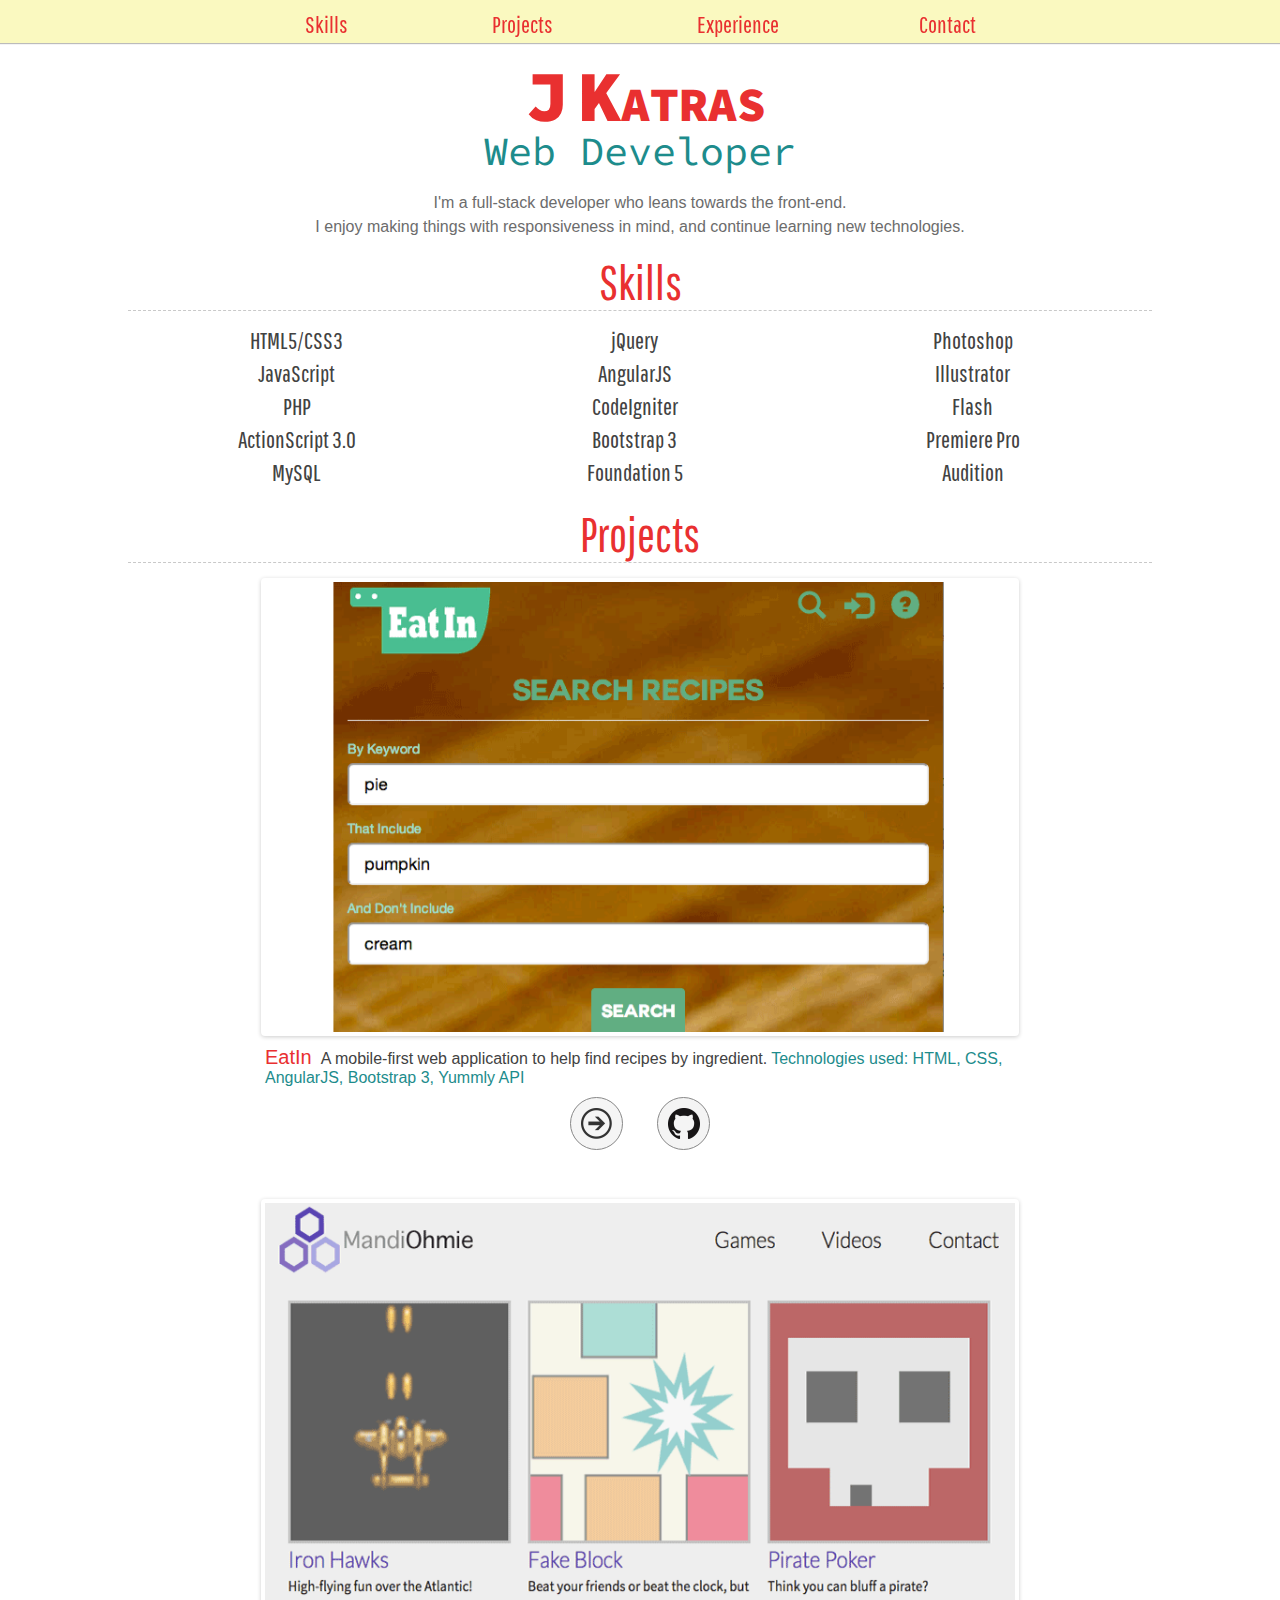
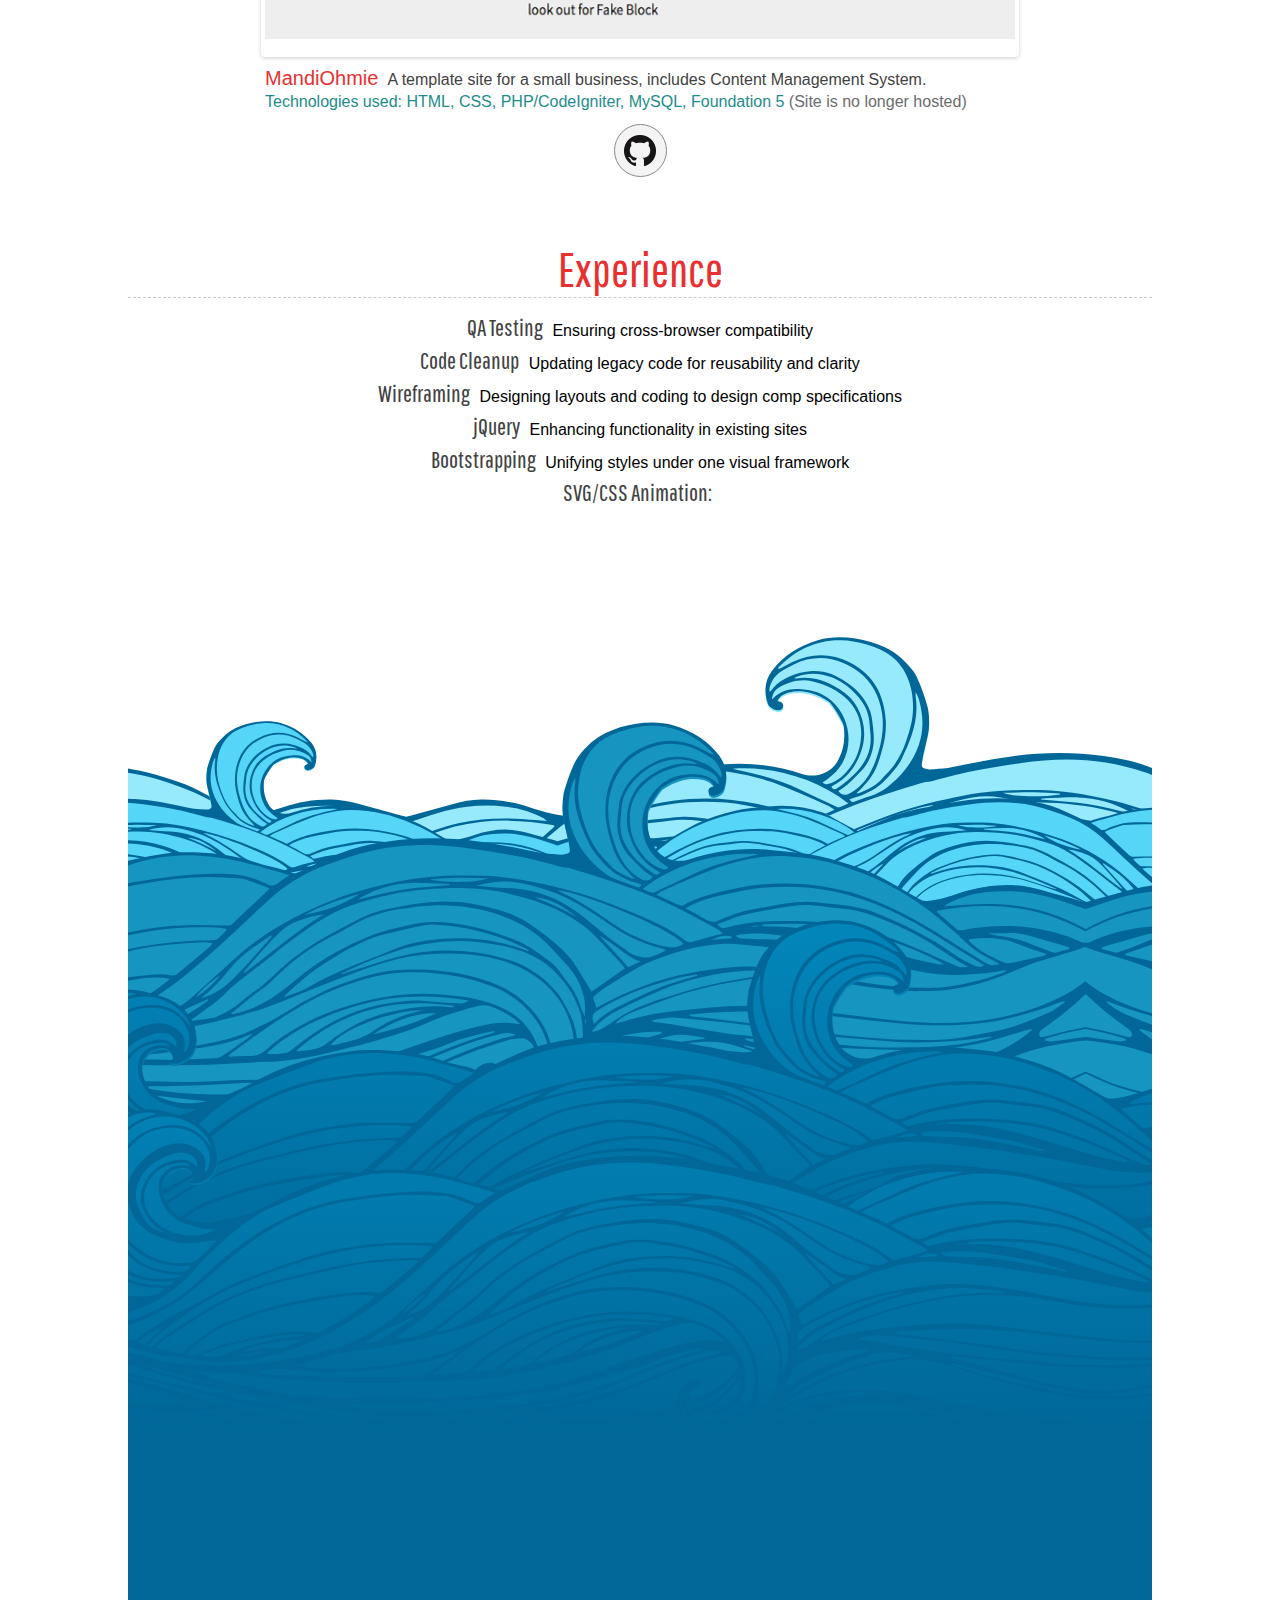
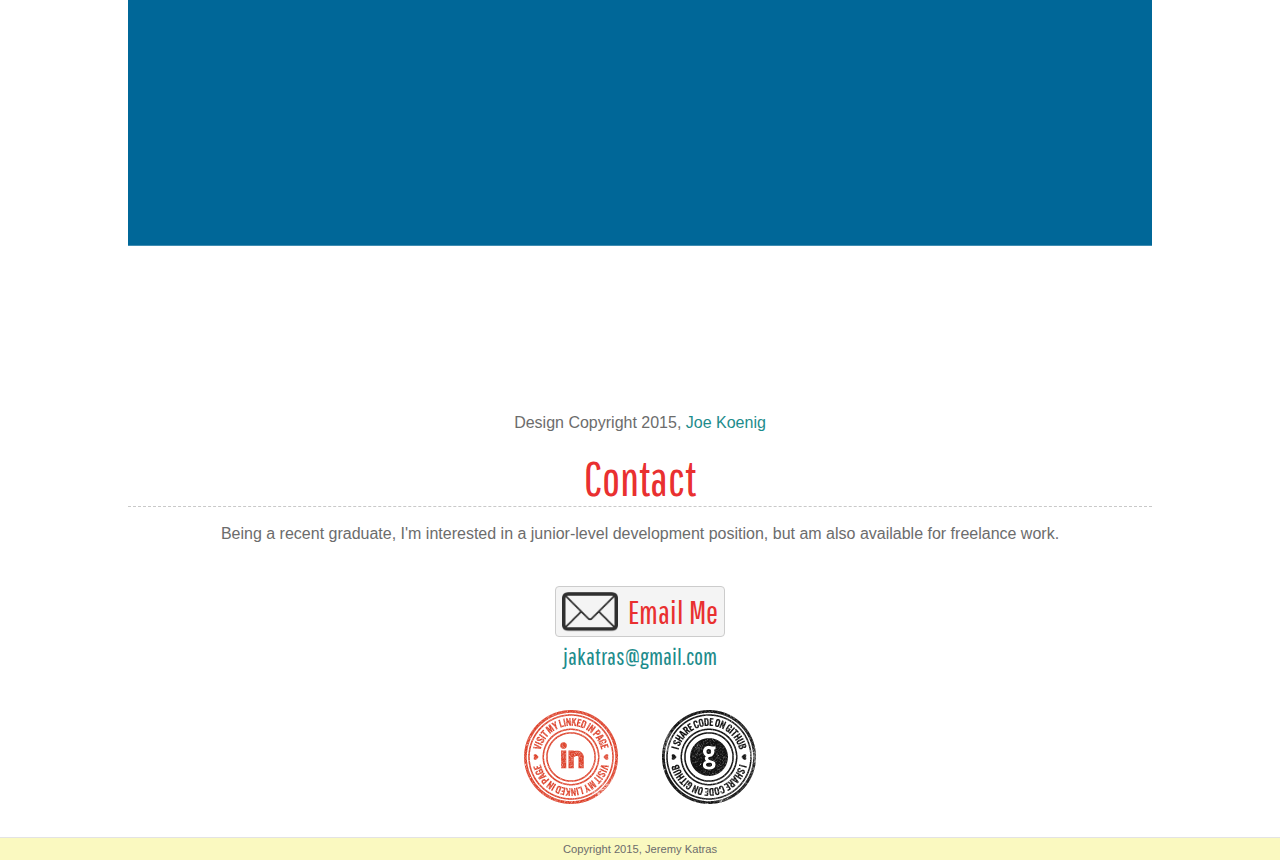
==== commit db38f303: "svg placed directly inside index" ====
--- a/index.html
+++ b/index.html
@@ -5,7 +5,7 @@
 <!--[if gt IE 8]><!--><html class="no-js"><!--<![endif]-->
 <head>
 	<meta charset="utf-8"/>
-	<meta http-equiv="X-UA-Compatible" content="IE=edge,chrome=1" />
+	<meta http-equiv="X-UA-Compatible" content="IE=edge" />
 	<meta name="viewport" content="width=device-width, initial-scale=1">
 	<title>J Katras | Portfolio</title>
 	<link rel="stylesheet" href="assets/styles/css/main.css" />
@@ -14,7 +14,60 @@
 	<link href='http://fonts.googleapis.com/css?family=Pathway+Gothic+One' rel='stylesheet' type='text/css'>
 	<script src="https://code.jquery.com/jquery-1.11.0.min.js"></script>
 	<script src="assets/scripts/js/jquery.flexslider-min.js" type="text/javascript"></script>
-	<script src="assets/scripts/js/main.js" type="text/javascript"></script>	
+	<script src="assets/scripts/js/main.js" type="text/javascript"></script>
+	<style>@keyframes waves {
+	0% { transform: translate(0px,0px);}
+	25% { transform: translate(-15px,4px);}
+	50% { transform: translate(-30px,-4px);}
+	75% { transform: translate(-45px,4px);}
+	100% { transform: translate(-60px,-4px); }
+}
+@-webkit-keyframes waves {
+	0% { transform: translate(0px,0px);}
+	25% { transform: translate(-15px,4px);}
+	50% { transform: translate(-30px,-4px);}
+	75% { transform: translate(-45px,4px);}
+	100% { transform: translate(-60px,-4px); }
+}
+@keyframes waves-rt {
+	0% { transform: translate(0px,16px);}
+	25% { transform: translate(7px,0px);}
+	50% { transform: translate(14px,16px);}
+	75% { transform: translate(21px,0px);}
+	100% { transform: translate(28px,16px);}
+}
+@-webkit-keyframes waves-rt {
+	0% { transform: translate(0px,16px);}
+	25% { transform: translate(7px,0px);}
+	50% { transform: translate(14px,16px);}
+	75% { transform: translate(21px,0px);}
+	100% { transform: translate(28px,16px);}
+}
+.st1 {
+	animation: waves-rt 4s alternate ease-in-out infinite;
+	-webkit-animation: waves-rt 4s alternate ease-in-out infinite;
+	-moz-animation: waves-rt 4s alternative ease-in-out infinite;
+}
+.st2 {
+	animation: waves 3s alternate ease-in-out infinite;
+	-webkit-animation: waves 3s alternate ease-in-out infinite;
+	-moz-animation: waves 3s alternate ease-in-out infinite;
+}
+.st3 {
+	animation: waves-rt 3s alternate ease-in-out .5s infinite;
+	-webkit-animation: waves-rt 3s alternate ease-in-out .5s infinite;
+	-moz-animation: waves-rt 3s alternate ease-in-out .5s infinite;
+}
+.st4 {
+	animation: waves 2.5s alternate ease-in-out infinite;
+	-webkit-animation: waves 2.5s alternate ease-in-out infinite;
+	-moz-animation: waves 2.5s alternate ease-in-out infinite;
+}
+.st5 {
+	animation: waves-rt 2.5s alternate ease-in-out infinite;
+	-webkit-animation: waves-rt 2.5s alternate ease-in-out infinite;
+	-moz-animation: waves-rt 2.5s alternate ease-in-out infinite;
+}</style>	
 </head>
 <body>
 	<div class="container">
@@ -108,19 +161,4883 @@
 	   		<p class="tech">Technologies used: HTML, CSS, PHP/CodeIgniter, MySQL, Foundation 5 </p>
 	   		<p class="muted">&#40;Site is no longer hosted&#41;</p>
 	   	</div>
-	   	
 	   	<div class="source">
-	   		<!--<a class="btn-link" href="http://mandiohmie.com" target="_blank"></a>-->
 	   		<a class="btn-github" href="https://github.com/JKatras/PPW/tree/codeigniter-branch/OhmieMandi" target="_blank"></a>
 	   	</div>
    		</section>
    		<section id="experience">
    		<h2>Experience</h2>
-   			<svg viewBox="0 100 900 600" height="100%" width="100%">
-   				<!--<use xlink:href="assets/images/index4.html#waves-svg"></use>-->
+   			<ul>
+   				<li><strong>QA Testing</strong> Ensuring cross-browser compatibility</li>
+   				<li><strong>Code Cleanup</strong> Updating legacy code for reusability and clarity</li>
+   				<li><strong>Wireframing</strong> Designing layouts and coding to design comp specifications</li>
+   				<li><strong>jQuery</strong> Enhancing functionality in existing sites</li>
+   				<li><strong>Bootstrapping</strong> Unifying styles under one visual framework</li>
+   				<li><strong>SVG/CSS Animation:</strong></li>
+   			</ul>
+   			<svg viewBox="0 100 600 900" width="100%" version="1.1" id="Layer_1" xmlns="http://www.w3.org/2000/svg" xmlns:xlink="http://www.w3.org/1999/xlink" x="0px" y="0px" enable-background="new 0 0 1366 786" xml:space="preserve">
+<rect x="-3" y="-2" display="none" fill="#B6E3F5" width="1372" height="792"/>
+<rect x="-3" y="-2" display="none" fill="url(#New_Pattern_Swatch_3)" width="1372" height="792"/>
+<g display="none">
+	<g display="inline">
+		<path fill="#FFFFFF" d="M805.6,439.3L805.6,439.3l-0.1-0.2l-0.2-0.3l-0.3-0.5c-0.2-0.2-0.3-0.5-0.5-0.7c-0.3-0.5-0.6-0.9-0.9-1.4
+			c-0.8-1.3-1.6-2.6-2.4-3.9c0,0.1,0.1,0.3,0.2,0.5c0,0,0,0,0,0c0,0,0,0,0,0c0,0,0,0,0,0c0,0,0,0.1,0,0.1c0,0,0-0.1-0.1-0.1
+			c0,0,0,0-0.1,0l0-0.1c0,0,0.1,0,0.1,0c-0.1-0.1-0.1-0.2-0.2-0.3c0,0,0,0,0,0.1l-0.1-0.2c-0.1,0.1-0.2,0.1-0.3,0.2
+			c-0.1,0-0.1,0.1-0.2,0.1c0.1-0.1,0.3-0.2,0.5-0.3c-0.2,0-0.3,0-0.5-0.1c-0.7,0.4-1.3,0.8-1.9,1.2c-0.6,0.4-1.2,0.8-1.9,1.2
+			c-0.6,0.4-1.2,0.7-1.8,1.1c-0.6,0.4-1.2,0.8-1.8,1.1c-1.2,0.6-2.4,1.3-3.7,2c-1,0.5-2,0.9-3,1.4c-2.2,0.9-4.4,1.6-6.4,2.2
+			c-4.2,1.1-8.6,1.7-13.2,1.6c-3.4-0.1-6.8-0.6-10.1-1.5c-0.8-0.3-1.6-0.5-2.4-0.8c-0.8-0.3-1.6-0.7-2.4-1c-0.8-0.3-1.5-0.7-2.3-1.1
+			c-0.7-0.4-1.5-0.8-2.2-1.2c-0.2-0.1-0.3-0.2-0.4-0.3c-1.7-1.1-3.3-2.3-4.7-3.7c-1.8-1.6-3.4-3.4-4.8-5.3c-0.4-0.5-0.7-1-1-1.5
+			l-1-1.5c-0.3-0.5-0.6-1-0.9-1.5c-0.3-0.5-0.6-1-0.8-1.6c-1.1-2.1-2-4.3-2.8-6.5c-0.4-1.1-0.5-1.9-0.7-2.7
+			c-0.1-0.4-0.2-0.8-0.3-1.3c-0.1-0.5-0.2-0.9-0.3-1.5c-0.6-2.8-1.1-5.6-1.4-8.5c-0.2-1.5-0.3-2.9-0.4-4.4c-0.1-1.5-0.1-3-0.2-4.4
+			c0-1.5,0-3,0-4.5c0-1.5,0-3,0.1-4.5c0-3,0.1-6.1,0.2-9.2c0-1.5,0-3.1,0-4.6l0-2.3c0-0.8,0-1.5-0.1-2.3c0-1.5-0.1-3.1-0.3-4.6
+			c-0.1-0.8-0.2-1.5-0.4-2.3c-0.1-0.8-0.2-1.5-0.4-2.3c-0.2-0.8-0.5-1.5-0.8-2.3c-0.3-0.7-0.8-1.4-1.3-2c-0.5-0.6-1.2-1.1-1.9-1.5
+			c-0.7-0.4-1.5-0.6-2.3-0.8c-1.6-0.2-3.3-0.1-4.7,0.8c0,0,0,0,0,0c-0.1,0-0.1,0.1-0.2,0.1c-0.4,0.3-0.8,0.6-1.2,0.9
+			c-0.7,0.7-1.4,1.4-2,2.2l0,0c-0.3,0.4-0.5,0.6-0.9,1.3c0,0,0,0,0,0c0,0-0.1,0.1-0.1,0.1c0.2,0.1,0.3,0.2,0.5,0.3
+			c1.3,0.9,2.6,1.8,3.9,2.8c0.6,0.5,1.3,0.9,1.9,1.4l1,0.7l0.1,0.1c0,0,0,0,0,0.1l0.1,0.5c0.1,0.8,0.1,1.5,0.2,2.3
+			c0,0.8,0,1.6,0,2.4c0,1.6,0,3.2-0.1,4.8c-0.1,3.2-0.2,6.4-0.3,9.6c0,1.6,0,3.2,0,4.8c0,0.9,0,1.8,0.1,2.7c0,3.1,0,6.1,0.2,9.1
+			c0,0.9,0.1,1.8,0.2,2.6c0.1,0.8,0.1,1.6,0.2,2.4c0.1,0.7,0.1,1.5,0.3,2.3c0,0.3,0.1,0.6,0.1,0.9c0,0,0,0,0,0l-0.7,0.5
+			c-2.5,1.7-5.3,3.2-8.4,4.2c-0.4,0.1-0.8,0.3-1.2,0.4l-1.2,0.3c-0.8,0.2-1.6,0.2-2.4,0.3c-0.4,0.1-0.8,0-1.2,0c-0.2,0-0.4,0-0.6,0
+			l-0.6-0.1c-0.4,0-0.7-0.2-1-0.3c-0.1-0.1-0.3-0.2-0.4-0.3l-0.4-0.4l0,0c-0.1-0.1-0.2-0.2-0.2-0.2c0,0,0,0,0-0.1l-0.3-0.3
+			c-0.1-0.2,0,0-0.1-0.2l-0.2-0.3c-0.1-0.1-0.2-0.2-0.2-0.2c-0.4-0.6-0.7-1.4-1-2c-0.1-0.4-0.3-0.7-0.4-1.1l-0.2-0.5l-0.2-0.5
+			c-0.5-1.4-0.8-2.9-1.1-4.4c-0.6-2.9-0.8-5.8-0.9-8.6c0-0.5,0-0.8,0-1c0-2.1,0-4.1,0.1-6.2c0-2,0.1-4.1,0.2-6.1
+			c0.1-2,0.1-4.1,0.1-6.1c0-1,0-2,0-3l0-1.5l0-1.5c-0.1-8.1-1.2-16.2-4.1-23.6c-0.2-0.5-0.4-1-0.5-1.4c0-0.1-0.1-0.2-0.1-0.3
+			c0-0.1-0.1-0.2,0-0.2l0.2-0.2l0.2-0.2c0.6-0.6,1.1-1.3,1.9-2.2c1.8-2.2,3.9-4.4,6.2-6.2c2.3-1.9,4.8-3.5,7.6-4.6
+			c2.8-1.1,5.8-1.8,8.8-2c3-0.2,6.2,0.1,9.2,0.7c3,0.7,5.9,1.9,8.6,3.5c1.3,0.8,2.6,1.7,3.8,2.7c1.2,1,2.3,2.1,3.3,3.3
+			c1,1.2,1.9,2.4,2.7,3.8c0.4,0.6,0.8,1.3,1.2,2c0.3,0.7,0.7,1.4,1,2.1c0.7,1.4,1.2,2.8,1.7,4.3c0.5,1.5,0.9,2.9,1.2,4.4
+			c0.6,2.9,1,6,1.2,9.1c0.1,1.6,0.1,3.2,0.1,4.7c0,1.6,0,3.2-0.1,4.8c-0.1,3.2-0.2,6.4-0.2,9.6c0,1.6-0.1,3.2,0,4.8
+			c0,0.8,0,1.6,0,2.4l0,0.2c0,0.5,0,1,0,1.4c0,1.6,0,3.1,0.1,4.7c0.1,1.8,0.2,3.5,0.4,5.3c0.1,0.6,0.1,1.2,0.2,1.8
+			c0.3,2,0.6,4.1,1.3,6.2l0.2,0.8l0.3,0.8c0.2,0.5,0.4,1,0.6,1.6c0.5,1,0.9,2.1,1.5,3.1c0.1,0.2,0.2,0.3,0.3,0.4l0.3,0.4l0.1,0.2
+			c0,0,0.2,0.2,0.2,0.3l0.3,0.4l0.3,0.4c0.2,0.2,0.3,0.3,0.4,0.4c0.2,0.3,0.5,0.5,0.8,0.8c1.1,1,2.3,1.8,3.7,2.3
+			c2.7,1,5.7,1.1,8.5,0.7c2.8-0.4,5.4-1.2,7.8-2.3c0.6-0.3,1.2-0.5,1.8-0.8c0.6-0.3,1.1-0.6,1.7-0.9c0.3-0.2,0.6-0.3,0.8-0.5
+			c0.3-0.2,0.5-0.3,0.8-0.5c0.5-0.3,1-0.7,1.5-1c0.4-0.2,0.6-0.4,0.8-0.6c0.8-0.5,1.5-1,2.3-1.6l0.3-0.3l0.2-0.1
+			c0,0-0.1-0.1-0.1-0.2l-0.4-0.7l-0.7-1.2c-0.5-0.8-0.9-1.6-1.4-2.4c-0.5-0.8-0.9-1.5-1.5-2.5l-0.1,0.1c0-0.1-0.1-0.1-0.1-0.1
+			l-1,0.9c-0.3,0.3-0.6,0.5-0.9,0.7c-0.6,0.4-1.3,0.9-1.9,1.3c-0.7,0.4-1.3,0.8-2,1.2c-0.7,0.3-1.4,0.7-2,1c-0.5,0.2-1,0.4-1.5,0.6
+			c-0.2,0.1-0.5,0.2-0.7,0.3l-0.8,0.2c-0.5,0.2-1,0.3-1.5,0.5c-0.5,0.1-1.1,0.2-1.6,0.4c-0.3,0.1-0.5,0.1-0.8,0.1
+			c-0.3,0-0.6,0.1-0.8,0.1c-0.6,0.1-1.1,0-1.7,0c-0.1,0-0.3,0-0.4,0l-0.4-0.1l-0.4-0.1l-0.2,0l-0.2-0.1c-0.5-0.1-0.9-0.4-1.3-0.7
+			c0,0,0,0,0,0l0,0c-0.1-0.1-0.1-0.1-0.2-0.2c-0.1,0-0.1-0.1-0.1-0.2c-0.1-0.2-0.3-0.3-0.4-0.5c-0.1-0.2-0.2-0.4-0.3-0.5
+			c-1.1-1.9-1.8-3.9-2.3-6c-0.3-1-0.4-2.1-0.6-3.2c-0.2-1.1-0.3-2.1-0.4-3.2c-0.1-1.1-0.1-1.9,0-2.8c0-0.4,0-0.8,0.1-1.3
+			c0-0.5,0.1-1,0.1-1.6c0.1-2.9,0.1-5.9,0.2-8.9c0.1-3,0.2-6,0.3-9.1c0-1.5,0-3.1,0.1-4.6c0-1.6-0.1-3.1-0.1-4.7
+			c0-1.6-0.1-3.1-0.3-4.7c-0.1-0.8-0.1-1.6-0.3-2.4l-0.3-2.3c-0.6-3.1-1.2-6.2-2.3-9.2l-0.8-2.3c-0.3-0.7-0.6-1.5-0.9-2.2
+			c-0.7-1.4-1.4-2.9-2.2-4.2c-3.1-5.5-7.5-10.3-12.7-13.7c-2.6-1.7-5.4-3.1-8.4-4.2c-3-1.1-6.2-1.8-9.5-2.1
+			c-5.6-0.5-11.4,0.3-16.5,2.5c-0.7,0.3-1.3,0.5-2,0.8l-1.1,0.5c-0.4,0.1-0.7,0.4-1,0.5c-0.7,0.4-1.4,0.7-2,1.2
+			c-2.7,1.6-5.1,3.6-7.3,5.8c-0.6,0.5-1.1,1.1-1.6,1.7c-0.5,0.6-1,1.2-1.5,1.7c-0.3,0.3-0.5,0.6-0.7,0.9c-0.1,0.1-0.2,0.2-0.3,0.3
+			c0,0-0.1,0.1-0.1,0.1l-0.1-0.1c-0.4-0.5-0.7-1-1.1-1.5c-0.4-0.5-0.8-1-1.2-1.4c-0.4-0.5-0.8-1-1.3-1.4c-3.5-3.7-8-6.6-12.6-8.5
+			c-1.8-0.7-3.5-1.2-5.3-1.6c-3.8-0.9-7.6-1.3-11.4-1.1c0.1,0.1,0.3,0.1,0.7,0.1c-1.6,0-3.2,0.2-4.8,0.4c-1.6,0.3-3.2,0.6-4.8,1
+			c-1.6,0.5-3.1,1-4.6,1.7c-0.7,0.3-1.5,0.6-2.2,1.1c-0.7,0.4-1.4,0.8-2.1,1.2c-2.9,1.8-5.5,4-7.9,6.4c-1.2,1.3-2.3,2.5-3.4,3.9
+			l-0.4,0.5c0,0-0.1,0.1-0.1,0.1l-1.6-2.1c-0.7-0.8-1.3-1.5-2-2.3c-0.5-0.5-1-1-1.5-1.5c-0.1-0.1-0.2-0.2-0.4-0.3
+			c-0.2-0.2-0.3-0.3-0.5-0.5c-0.2-0.2-0.4-0.4-0.7-0.6c-0.1-0.1-0.2-0.2-0.3-0.3c-0.6-0.5-1.2-1-1.8-1.4c-1.3-1-2.1-1.8-3.8-2.8
+			c-4.2-2.4-9-4-14-4.6c-2.5-0.3-5-0.4-7.6-0.2c-2.5,0.2-5.1,0.7-7.6,1.4c-4.7,1.4-9.1,3.9-13,7c-0.7,0.6-1.4,1.1-2.1,1.7
+			c-1.7,1.6-3.2,3.3-4.6,5c-0.2,0.2-0.4,0.5-0.6,0.7l0,0l-1.2,1.5c-0.4,0.5-0.8,1-1.1,1.5l-1.3,1.9c2.3,1.6,4.6,3.2,6.9,4.8l1.1-1.6
+			c0.3-0.4,0.6-0.8,0.9-1.3c0.6-0.8,1.3-1.6,1.9-2.4c3.8-4.6,9-8.6,15.1-10.3l2.3-0.6c0.8-0.2,1.6-0.2,2.3-0.4l0.6-0.1l0.6,0
+			l1.2-0.1c0.4,0,0.8-0.1,1.2-0.1l1.2,0c1.6,0,3.1,0.2,4.7,0.4c1.5,0.2,3.1,0.6,4.6,1c3.3,1.2,7,3.2,10.2,6.3
+			c3.2,3.1,6,7.2,7.8,11.8c0.2,0.6,0.5,1.1,0.7,1.7l0.6,1.8c0.4,1.2,0.7,2.4,1,3.6c0.2,0.6,0.3,1.2,0.4,1.8c0.1,0.6,0.3,1.2,0.4,1.8
+			c0.1,0.9,0.3,1.8,0.4,2.7c0,0.1,0,0.1,0,0.2c0,0.3,0.1,0.5,0.1,0.8c0,0.1,0,0.1,0,0.2c0.3,2.7,0.3,5.4,0.4,8.1c0,2.8,0,5.5,0,8.2
+			c0-0.1,0.1-0.2,0.1-0.4c-0.1,2.5-0.2,5-0.3,7.5c0,1.2,0,2.5-0.1,3.7c0,1.2,0,2.5,0,3.7c0,3.7,0.2,7.4,0.8,11.3
+			c0.6,3.8,1.7,7.8,3.9,11.5c0.7,1.2,1.6,2.4,2.7,3.4c0.3,0.3,0.6,0.5,1,0.8c0.7,0.5,1.2,0.9,1.8,1.3c0.8,0.4,1.5,0.8,2.7,1.1
+			c1.4,0.3,2.9,0.5,4.4,0.4c1.5-0.1,3-0.3,4.5-0.6c2.9-0.6,5.8-1.7,8.5-3.1c0.7-0.4,1.4-0.7,2-1.1l0.4-0.2c0,0,0,0,0,0.1l0.1,0.2
+			c0.4,1.5,0.8,3,1.4,4.4c0.3,0.7,0.5,1.4,0.8,2.2l0.1,0.2c0,0,0,0.1,0,0.1l-0.8,0.4l-2,1.1l-2.1,0.9c-1.4,0.6-2.8,1.2-4.3,1.6
+			c-1.5,0.5-3,0.8-4.5,1.1c-3,0.5-6.1,0.6-9.1,0.1c-3-0.5-5.9-1.6-8.4-3.3c-1.2-0.9-2.3-1.9-3.4-3c-0.5-0.5-0.9-1.2-1.4-1.8
+			c-0.4-0.6-0.8-1.3-1.2-1.9c-0.2-0.3-0.4-0.6-0.5-1c-1.4-2.7-2.5-5.5-3.2-8.6c-0.7-3-1.1-6.2-1.4-9.4c-0.5-6.4-0.2-12.8-0.4-19.1
+			c0.1-1.8,0.2-3.7,0.2-5.8c0-1,0.1-2.1,0.1-3.2c0-1.1,0.1-2.2,0-3.4c0-1.1,0-2.3-0.1-3.5c-0.1-1.2-0.2-2.4-0.3-3.6
+			c0-0.6-0.1-1.2-0.2-1.8c-0.1-0.6-0.2-1.2-0.3-1.8c-0.1-0.6-0.2-1.2-0.4-1.9c-0.1-0.6-0.3-1.2-0.5-1.9c-1.3-4.9-3.6-9.8-7.3-13.4
+			c-1.8-1.8-3.9-3.2-6.1-4.1c0,0-0.1,0-0.1,0c-0.7-0.3-1.5-0.6-2.2-0.8l-0.9-0.3c-0.3-0.1-0.6-0.1-0.9-0.2c-0.6-0.1-1.2-0.3-1.8-0.4
+			c-0.6-0.1-1.2-0.1-1.8-0.2c-0.6-0.1-1.2,0-1.8-0.1c0.1,0.1,0.3,0.1,0.6,0.2c-3.2-0.2-6.5,0.4-9.5,1.7c-3,1.4-5.5,3.5-7.7,5.8
+			c-0.4,0.4-0.8,0.9-1.1,1.3c-0.4,0.4-0.8,0.9-1.1,1.4c-0.4,0.5-0.7,1-1.1,1.5c-0.4,0.5-0.8,1.1-1.2,1.7c0.1,0,0.1,0.1,0.2,0.1l0,0
+			c2.2,1.5,4.3,3,6.5,4.5l1-1.4l1-1.3c0.3-0.4,0.7-0.9,1.1-1.3c0.4-0.4,0.8-0.8,1.1-1.2c1.5-1.6,3.4-2.9,5.4-3.7
+			c0.5-0.2,1-0.3,1.4-0.4c0.4-0.1,0.9-0.1,1.3-0.1c0.4,0,0.8,0,1.3,0c0.5,0,1,0.1,1.5,0.1c1.4,0.1,2.8,0.4,4.2,0.9
+			c0.7,0.2,1.3,0.6,1.9,0.9c0.3,0.2,0.6,0.4,0.9,0.6c0.3,0.2,0.6,0.4,0.9,0.6l0.8,0.7c0.3,0.2,0.5,0.5,0.7,0.8
+			c0.5,0.5,0.9,1.1,1.3,1.7c0.2,0.3,0.4,0.6,0.6,0.9c0.2,0.3,0.4,0.6,0.5,1c0.3,0.7,0.6,1.3,0.9,2c1.1,2.8,1.7,5.8,2,8.9
+			c0.1,1.5,0.3,3.1,0.3,4.6l0.1,2.3c0,0.8,0,1.6,0,2.3c0,3.2-0.1,6.5-0.1,9.7c0,0.1,0,0.2,0,0.3c0,1.3-0.1,2.5-0.1,3.7
+			c0,1.7-0.1,3.4-0.1,5.1c0,6.3,0.4,12.6,1.7,18.6c0.2,0.7,0.3,1.5,0.5,2.2c0.2,0.7,0.4,1.5,0.6,2.2c0.4,1.5,1,3,1.5,4.5
+			c0.6,1.5,1.3,2.9,2.1,4.4c0.2,0.4,0.4,0.7,0.6,1.1l0.6,1l0.3,0.5c0.1,0.2,0.2,0.3,0.4,0.5l0.7,1c0.5,0.6,1,1.3,1.6,1.9
+			c0.5,0.6,1.1,1.2,1.7,1.7c0.6,0.6,1.2,1.1,1.9,1.6c0.6,0.5,1.3,1,2,1.4c2.8,1.7,5.9,2.9,9,3.4c3.5,0.9,7.8,1.2,12.4,0.6
+			c4.6-0.5,9.4-2,14-4.1c1.1-0.5,2.3-1.2,3.4-1.7l0.1,0c0,0,0,0,0,0l0.3,0.5l1.1,1.6c0.4,0.5,0.7,1.1,1.1,1.6c0.4,0.5,0.8,1,1.2,1.5
+			l0.5,0.7l0.1,0.1l0,0c-0.5,0.3-1.1,0.6-1.6,0.9c-0.5,0.3-1.1,0.6-1.7,0.8c-4.4,2.2-9,3.9-13.5,5c0.1,0,0.4,0,0.7,0
+			c-3.1,0.7-6.4,1.1-9.6,1.2c-3.2,0.1-6.5-0.2-9.5-0.8c-3.3-0.6-6.5-1.8-9.5-3.3l-1.1-0.6c-0.2-0.1-0.4-0.2-0.5-0.3
+			c0,0-0.1,0-0.1-0.1c-0.2-0.1-0.3-0.2-0.5-0.3c-0.7-0.4-1.3-0.9-2-1.3c-0.1-0.1-0.3-0.2-0.4-0.3c-0.9-0.7-1.9-1.4-2.8-2.2
+			c-0.3-0.3-0.7-0.6-1-0.9c0,0,0,0,0,0l-0.1-0.1c-0.4-0.3-0.7-0.7-1-1c-1.4-1.4-2.6-3-3.8-4.6c-0.6-0.9-1-1.7-1.4-2.4
+			c-0.3-0.8-0.7-1.5-1.2-2.6c-2.6-5.2-4.3-11-5.3-17c-0.1-0.7-0.2-1.5-0.3-2.3c-0.1-0.8-0.2-1.5-0.3-2.3c-0.2-1.5-0.3-3.1-0.4-4.6
+			c-0.2-3.1-0.2-6.2-0.2-9.3c0-1.6,0-3.1,0.1-4.7l0.1-4.7c0.1-3.1,0.1-6.3,0.1-9.5c-0.1-3.1-0.1-6.3-0.7-9.4
+			c-0.1-0.8-0.2-1.5-0.4-2.3c-0.2-0.8-0.5-1.6-0.8-2.3c-0.7-1.5-1.8-2.8-3.2-3.5c-0.9-0.5-1.8-0.7-2.8-0.8c-1-0.1-2,0-3,0.3
+			c-1,0.3-1.8,0.9-2.6,1.5c-0.7,0.7-1.4,1.4-2,2.2l0,0c-0.2,0.3-0.3,0.4-0.5,0.7c-0.2,0.3-0.4,0.6-0.6,0.9c1.9,1.3,3.7,2.7,5.6,4
+			l1.3,0.9l0.3,0.2l0.2,0.1c0,0,0,0,0,0c0,0,0,0,0,0l0,0.4c0.1,1,0.2,2.1,0.2,3.1c0,1.1,0.1,2.1,0.1,3.2c0,1.1,0,2.1,0,3.2
+			c0,1.3,0,2.6,0.1,3.9c0,0.2,0,0.5,0,0.7l-0.2,6c0,2-0.1,4-0.1,6c0,0.5,0,1.1,0,1.6c0,0.1,0,0.2,0,0.4c0,4.6,0.1,9.5,0.8,14.6
+			c0.2,1.2,0.3,2.5,0.6,3.8l0.3,1.9c0.1,0.6,0.3,1.2,0.4,1.9l0.4,1.9c0.2,0.6,0.4,1.2,0.5,1.8c0.2,0.6,0.4,1.2,0.6,1.8l0.3,0.9
+			l0.3,0.9c0.5,1.3,1,2.5,1.5,3.7c1.7,3.9,3.8,7.6,6.3,10.9c0-0.1-0.1-0.3-0.3-0.6c1,1.4,2,2.7,3.2,4c0.2,0.2,0.4,0.5,0.7,0.7
+			c0,0,0,0,0,0c4,4.4,8.9,7.9,14.3,10.2c7.4,3.3,15.6,4.4,23.6,3.7c1.1-0.1,1.9-0.1,2.8-0.2c0.4,0,0.9,0,1.3-0.1
+			c0.5,0,1-0.1,1.6-0.2c4-0.7,8.1-1.8,12-3.3c2-0.7,3.9-1.6,5.9-2.6c1-0.5,1.9-1,2.9-1.5c0.8-0.5,1.6-1,2.4-1.4l0.9,0.7
+			c0.4,0.3,0.8,0.6,1.2,0.9l1.3,0.9l0.6,0.4l0.7,0.4c0.9,0.5,1.8,1.1,2.7,1.5l1.4,0.7l1.4,0.6c3.8,1.6,7.9,2.7,12,3.2l1.5,0.2
+			c0.5,0,1,0.1,1.6,0.1l1.6,0.1c0.3,0,0.5,0,0.8,0l0.8,0c1,0,2.1,0,3.1-0.1c1-0.1,2.1-0.2,3.1-0.2c4.1-0.4,8.1-1.3,11.9-2.5
+			c2.7-0.9,5.5-1.9,8.2-3.1c0.7-0.3,1.4-0.6,2-0.9c0.7-0.3,1.3-0.7,2-1l1-0.5l1-0.6l1-0.6l0.5-0.3c0.1-0.1,0.1,0,0.1,0l0,0
+			c0,0,0,0,0,0c0,0,0,0,0,0l0.1,0.1l0.5,0.4l1,0.8c0.7,0.5,1.4,1,2.1,1.5c0.7,0.5,1.5,0.9,2.2,1.4c0.8,0.4,1.5,0.8,2.3,1.2
+			c3.1,1.5,6.5,2.5,9.8,3.1c1.7,0.4,3.7,0.8,5.7,1c1,0.1,2.1,0.2,3.2,0.2c0.6,0.1,1.1,0,1.7,0c0.6,0,1.1,0,1.7,0
+			c4.6-0.1,9.6-0.8,14.4-2.2c0.6-0.2,1.2-0.4,1.8-0.5c0.6-0.2,1.2-0.4,1.8-0.6c1.2-0.4,2.4-0.9,3.6-1.4l1.8-0.7
+			c0.3-0.1,0.6-0.2,0.9-0.4l0.8-0.4c1.1-0.6,2.2-1.2,3.4-1.7c2.1-1.3,4.3-2.5,6.2-3.9C804.5,440.2,805,439.8,805.6,439.3
+			C805.6,439.4,805.6,439.4,805.6,439.3z M732.3,436.2L732.3,436.2c-0.1,0.1-0.1,0.1-0.1,0.1l-0.1,0.1c-0.3,0.2-0.6,0.3-0.9,0.5
+			c-0.9,0.5-1.8,0.9-2.7,1.4c-0.9,0.4-1.8,0.8-2.7,1.3c-0.9,0.4-1.8,0.8-2.7,1.1c0.1,0.1,0.5,0,0.9-0.1c-0.2,0.1-0.3,0.1-0.5,0.2
+			c-0.1,0-0.2,0.1-0.3,0.1c-0.1,0-0.1,0-0.2,0.1c0.1,0,0.1,0,0.2-0.1l-0.2-0.2c-2.4,0.6-4.4,1.4-6.5,2.1c-0.1,0-0.3,0.1-0.4,0.1
+			c-1.1,0.3-2.2,0.5-3.2,0.7c-1.9,0.3-3.9,0.5-6,0.6c-3.1,0.1-6.2-0.2-9.2-0.7c-1.5-0.3-3-0.6-4.5-1.1c-1.5-0.4-2.9-1.1-4.4-1.7
+			c-1.2-0.6-2.4-1.2-3.5-1.9c-0.5-0.4-0.8-0.8-1.4-1.2c-4.2-3.1-8.1-7.3-10.9-12.2c-1.4-2.5-2.7-5-3.8-7.6c-0.2-0.7-0.5-1.3-0.7-2
+			c-0.2-0.7-0.4-1.4-0.6-2c-0.2-0.7-0.4-1.3-0.6-2c-0.2-0.7-0.3-1.4-0.5-2c-0.6-2.7-0.8-5.6-1-8.5c-0.1-1.5-0.2-2.9-0.3-4.4
+			c-0.1-1.4-0.3-2.9-0.4-4.3c0-1.6,0-3.5,0.1-5.6c0.1-2.1,0.1-4.3,0.2-6.6c0.1-2.3,0.1-4.6,0.1-6.9c0-1.1-0.1-2.2-0.1-3.3
+			c0-0.5,0-1.1-0.1-1.6c0-0.5-0.1-1-0.2-1.5c0-0.2,0-0.3,0-0.5c0-0.9,0-1.9-0.1-2.8c0-0.5-0.1-0.9-0.1-1.4c-0.1-0.5-0.1-0.9-0.2-1.4
+			c-0.2-0.9-0.3-1.8-0.5-2.8c-0.2-0.9-0.5-1.8-0.8-2.7c-0.5-1.1-1.2-2.2-2.2-3c0,0-0.1,0-0.1-0.1c-0.1-0.1-0.2-0.1-0.3-0.2
+			c-0.8-0.6-1.7-1-2.7-1.2c-1.5-0.3-3.1-0.2-4.6,0.5c-0.3,0.2-0.6,0.3-0.9,0.5c-0.3,0.1-0.5,0.3-0.9,0.6c-0.7,0.6-1.4,1.4-2,2.1l0,0
+			c-0.2,0.3-0.3,0.4-0.5,0.7c-0.2,0.3-0.4,0.6-0.6,0.9c1.1,0.8,2.2,1.6,3.4,2.4c1,0.7,2,1.4,3,2.1l0.8,0.5l0.3,0.2c0,0,0,0,0,0.1
+			l0.1,0.4c0,0.2,0,0.3,0.1,0.5l0.1,0.9c0.1,1.2,0.2,2.5,0.2,3.7c0.1,5,0.1,10-0.1,14.9c-0.1,1.4-0.1,2.8-0.2,4.2
+			c-0.1,1.4-0.2,2.9-0.2,4.4c0,1.5-0.1,3,0,4.4c0.1,1.1,0.2,2.3,0.4,3.4c0,0.9,0.1,1.7,0.2,2.6c0.1,0.7,0.1,1.4,0.2,2.1
+			c0,0.1,0,0.2,0,0.3c0,0.5,0.1,1,0.2,1.5c0,0.3,0.1,0.5,0.1,0.8l0,0.2v0c0,0,0,0,0,0l-0.5,0.3c-0.2,0.2-0.5,0.3-0.7,0.5
+			c-0.4,0.3-0.9,0.6-1.4,0.9c-0.1,0.1-0.2,0.1-0.3,0.2c-0.2,0.1-0.4,0.2-0.6,0.4c-0.2,0.1-0.3,0.2-0.5,0.3c-0.5,0.3-1,0.5-1.5,0.8
+			c-0.5,0.2-1,0.5-1.6,0.7l-0.8,0.3l-0.8,0.3c-0.2,0.1-0.4,0.2-0.7,0.2c-0.1,0-0.2,0.1-0.4,0.1l-0.4,0.1l-0.4,0.1l-0.8,0.2l-0.8,0.2
+			c-0.3,0.1-0.5,0.1-0.8,0.1c-0.5,0.1-1.1,0.2-1.6,0.1c-0.5,0-1.1,0-1.6-0.1c-0.3,0-0.5-0.1-0.8-0.2c-0.2-0.1-0.5-0.2-0.7-0.3
+			c0,0.1,0.1,0.2,0.2,0.2c-0.3-0.2-0.5-0.4-0.8-0.6l0,0c-0.1-0.1-0.1-0.1-0.2-0.2c-0.1,0-0.1-0.1-0.1-0.2l-0.2-0.3
+			c-0.1-0.1-0.1-0.1-0.2-0.2c-0.1-0.2-0.2-0.4-0.3-0.5c-0.4-0.7-0.7-1.4-1-2.1l-0.4-1.1l-0.2-0.5l-0.2-0.6c-0.5-1.5-0.8-3-1-4.5
+			c-0.3-1.5-0.4-3.1-0.5-4.6c-0.1-1.5-0.2-3.1-0.1-4.6c0-1,0.3-1.5,0.3-2.6c0.1-2.7,0.2-5.4,0.3-8.2c0-1.4,0.1-2.8,0.1-4.2
+			c0-1.4,0-2.9,0-4.3c0-1.4,0-2.9,0-4.3c-0.1-1.4-0.1-2.9-0.2-4.3c-0.1-1.4-0.2-2.9-0.3-4.3c-0.1-0.7-0.1-1.4-0.2-2.1
+			c-0.1-0.7-0.2-1.4-0.3-2.1c-0.1-0.7-0.2-1.4-0.3-2.1c-0.1-0.7-0.2-1.4-0.3-2.1c-0.1-0.7-0.3-1.4-0.4-2.1c-0.2-0.7-0.3-1.4-0.5-2.2
+			c-0.2-0.7-0.4-1.4-0.7-2.1l-0.3-1.1c-0.1-0.4-0.3-0.7-0.4-1l-0.5-1l0-0.1h0c0,0,0,0,0,0c0,0,0,0,0,0l0,0l0.1-0.2
+			c0.4-0.6,0.8-1.2,1.1-1.8c2.1-2.5,5-5.7,8.7-8.3c0.5-0.3,0.9-0.7,1.4-1l1.5-0.9l0.4-0.2l0.4-0.2l0.8-0.4c0.5-0.2,1-0.5,1.5-0.7
+			c0.5-0.2,1-0.4,1.5-0.6l0.4-0.2l0.4-0.1c0.3-0.1,0.5-0.2,0.8-0.2c0.5-0.2,1-0.3,1.5-0.5c0.5-0.1,1-0.2,1.5-0.4
+			c0.2,0,0.3-0.1,0.4-0.1l0.7-0.1l0.7,0l1.4-0.1c0.5,0,0.9-0.1,1.4,0c0.5,0,0.9,0,1.4,0c1.8,0.1,3.7,0.3,5.5,0.7
+			c3.5,0.8,6.8,2.1,9.7,4.1c0.2,0.1,0.4,0.3,0.6,0.4c0.3,0.2,0.5,0.4,0.7,0.6c0.3,0.3,0.5,0.6,0.9,0.9c3.9,3.5,7.2,8.1,9.4,13.3
+			c0.6,1.3,1,2.7,1.5,4c0.5,1.3,0.8,2.7,1.1,4.1c0.6,2.8,1,5.6,1.2,8.4c0.3,5.1-0.5,10.8-0.1,16.2c0,0.4,0,0.9,0,1.3
+			c0,1.3-0.1,2.7-0.1,4c0,0.4,0,0.8,0,1.2c-0.1,1.3-0.1,2.7-0.1,4.1v0.1c0,0.8,0,1.7,0,2.6c0,1.1,0,2.3,0.1,3.5
+			c0.1,1.2,0.2,2.3,0.3,3.4c0,0.1,0,0.1,0,0.2c0.3,2.5,0.7,4.9,1.3,7.2c0,0,0.1-0.1,0.1-0.2c0.1,0.6,0.3,1.1,0.4,1.7
+			c0.2,0.5,0.3,1.1,0.5,1.6c0.2,0.5,0.4,1.1,0.6,1.6c0.2,0.5,0.5,1,0.7,1.5c0.1,0.3,0.3,0.5,0.4,0.8c0.2,0.3,0.3,0.5,0.5,0.8
+			c0.9,1.5,2.1,3,3.7,4.1c0.1,0.1,0.1,0.1,0.2,0.2c1.5,1.1,3.3,1.8,5.1,2.1c1,0.2,1.5,0.5,2.6,0.6c1.4,0.1,2.7,0,4.1-0.2
+			c1.4-0.2,2.8-0.5,4.1-1c2.7-0.9,5.4-2.1,7.8-3.6l0.4-0.2l0.1-0.1l0.1,0l0,0.1l0,0.1l0.6,2l0.3,1c0.1,0.3,0.3,0.7,0.4,1l0.8,2
+			l0.3,0.9l0,0.1c0,0,0,0,0,0.1l-0.1,0l-0.2,0.1c-0.6,0.3-1.2,0.7-1.9,1c-0.2,0.1-0.5,0.3-0.7,0.4c-0.1,0.1-0.2,0.1-0.4,0.2
+			l-0.8,0.3c-0.1,0-0.1,0-0.2,0.1c-0.1,0-0.1,0-0.2,0.1c-0.9,0.4-1.7,0.7-2.6,1.1c-2.3,0.8-4.7,1.3-7.2,1.6
+			c-2.7,0.3-5.4,0.4-8.1,0.4c-0.7-0.1-1.4-0.2-2.1-0.4c-2-0.5-4.2-1.3-6.2-2.7c-1.3-0.8-2.6-1.9-3.7-3.1c-0.3-0.3-0.6-0.6-0.8-0.9
+			l-0.8-1l-0.2-0.2c0-0.1-0.1-0.1-0.2-0.2l-0.4-0.5c-0.2-0.3-0.5-0.7-0.7-1c-0.6-1-1.1-2-1.7-3c-0.5-0.9-0.9-1.8-1.3-2.7
+			c-0.1-0.3-0.3-0.7-0.4-1c-1.1-3.4-1.8-6.9-2.2-10.4c-0.5-3.7-0.5-7.3-0.6-10.9c0-1,0.3-1.5,0.4-2.6c0.1-1.3,0.1-2.7,0.2-4
+			c0.1-1.4,0.1-2.8,0.2-4.1c0.1-2.8,0.1-5.7,0.1-8.5c0-0.7,0-1.4,0-2.2l-0.1-2.2c0-0.7,0-1.4-0.1-2.2l-0.2-2.2
+			c-0.1-0.7-0.1-1.4-0.2-2.1c-0.1-0.7-0.2-1.4-0.3-2.1c-0.2-1.4-0.5-2.8-0.9-4.2c-0.7-2.7-1.5-5.5-2.8-8.2c-0.4-0.7-0.8-1.3-1.1-2
+			c-0.2-0.3-0.4-0.6-0.7-0.9l-0.7-0.9c-0.9-1.2-2.1-2.2-3.3-3c-1.2-1.1-2.8-2.3-4.8-3.2c-0.2-0.1-0.5-0.2-0.7-0.3
+			c-0.3-0.1-0.5-0.2-0.8-0.3c-0.5-0.2-1-0.4-1.6-0.5c-1.1-0.3-2.2-0.6-3.4-0.7c-0.6-0.1-1.2-0.2-1.8-0.2c-0.6,0-1.2,0-1.8,0
+			c-0.6,0.1-1.2,0.1-1.8,0.2c-0.5,0-1,0.2-1.5,0.3c-0.5,0.1-0.9,0.2-1.3,0.3c-2.2,0.5-4.3,1.6-6.1,2.8c0.1,0,0.2,0,0.3,0l-0.9,0.6
+			l-0.9,0.7l-0.4,0.3l-0.4,0.4l-0.9,0.7c-1.1,1-2.1,2.1-3,3.2c-0.6,0.7-1.1,1.4-1.7,2.1c-0.3,0.4-0.6,0.7-0.8,1.1
+			c-0.3,0.4-0.6,0.9-0.9,1.3c0.1,0,0.1,0.1,0.2,0.1l0,0c0.4,0.3,0.8,0.6,1.2,0.9c1.5,1.1,3.1,2.2,5,3.5c0.1,0.1,0.2,0.1,0.2,0.2
+			c0.6-0.8,1-1,1.6-1.7c0.4-0.5,0.8-1,1.3-1.5c0.2-0.2,0.4-0.5,0.7-0.7l0.7-0.7c0.9-1,2-1.8,3.1-2.5c1.1-0.7,2.4-1.3,3.7-1.6
+			c1.3-0.3,2.7-0.5,4.1-0.4c1.4,0.1,2.8,0.3,4.1,0.8c0.7,0.2,1.3,0.5,1.9,0.8c0.3,0.1,0.6,0.3,0.9,0.5c0.3,0.2,0.6,0.4,0.9,0.6
+			c2.2,1.7,3.8,4.1,4.9,6.6c1,2.5,1.5,5.4,1.8,8.2c0.1,0.7,0.1,1.4,0.2,2.2c0,0.7,0.1,1.4,0.2,2.2c0.1,1.1,0.2,2.2,0.3,3.3l0,0.6
+			c0,0.7,0,1.4,0,2.1c0,1.2,0,2.4-0.1,3.6c-0.1,2.1-0.2,4.5-0.2,6.9c-0.1,2.1-0.1,4.3-0.1,6.4c0,0.4,0,0.9,0,1.3
+			c0,1.1,0,2.3,0.1,3.4c0,1.1,0,2.2,0.1,3.3c0.1,0,0.1-0.2,0.1-0.3c0,1.5,0.1,3,0.2,4.4c0.1,1.5,0.2,2.9,0.5,4.4
+			c0.1,0.8,0.2,1.5,0.4,2.3c0.1,0.8,0.3,1.5,0.5,2.3c0.2,0.8,0.3,1.5,0.5,2.3c0.2,0.8,0.4,1.5,0.7,2.3c0.4,1.5,1,3,1.7,4.5
+			c0.1,0.4,0.2,0.9,0.4,1.5c0.5,1.2,1.1,2.5,1.8,3.7c0.4,0.6,0.7,1.2,1.1,1.8c0.1,0.2,0.2,0.3,0.3,0.5c0.1,0.2,0.2,0.3,0.3,0.4
+			l0.6,0.8c0.4,0.5,0.9,1.1,1.4,1.7c0.2,0.3,0.5,0.5,0.7,0.8l0.8,0.7l0.8,0.7c0.3,0.2,0.6,0.5,0.9,0.7c0.6,0.4,1.1,0.9,1.8,1.3
+			c0.6,0.4,1.2,0.8,1.9,1.2l2,1l2,0.8c0.3,0.1,0.7,0.2,1,0.3l1,0.3c2.8,0.8,5.7,1.2,8.5,1.3c2.8,0.1,5.7,0,8.7-0.5
+			c2.9-0.5,5.8-1.4,8.4-2.8c0.8-0.3,1.6-0.6,2.5-1c0.4-0.2,0.9-0.4,1.3-0.6c0.5-0.2,0.9-0.4,1.4-0.7c0.4-0.2,1.1-0.6,1-0.5
+			c0,0,0,0,0,0c0,0,0,0,0,0.1c0.1,0.2,0.3,0.5,0.4,0.7c0.6,0.9,1.2,1.9,1.9,2.9c0.4,0.5,0.7,0.9,1.1,1.4l0.5,0.7l0.1,0.2
+			c0,0.1,0,0,0,0.1L732.3,436.2L732.3,436.2L732.3,436.2z M788.1,421.5c-0.4,0.2-0.7,0.5-1.1,0.7c-0.1,0.1-0.2,0.1-0.3,0.2
+			c-0.8,0.5-1.6,0.9-2.5,1.3c-0.3,0.2-0.6,0.3-1,0.5c-0.1,0-0.2,0.1-0.3,0.1c-1,0.3-2,0.6-3,1c-0.6,0.2-1.2,0.3-1.8,0.6
+			c-0.4,0.1-0.8,0.3-1.2,0.6c-0.5,0.1-1,0.3-1.5,0.4c-0.4,0.1-0.7,0.2-1.1,0.2c-0.9,0.2-2,0.3-3,0.4c-1,0.1-2,0.2-3,0.3
+			c-1.1,0.1-2.2,0.1-3.3,0c0,0.1,0.2,0.2,0.3,0.3c-0.1,0-0.2,0-0.4,0c0,0,0,0-0.1,0c0,0,0,0,0.1,0l0-0.3c-0.3-0.1-0.6-0.2-0.9-0.2
+			c0,0,0,0,0,0c0,0-0.1,0-0.1,0c-0.2,0-0.4,0-0.7,0c-0.3,0-0.5,0-0.8,0c-0.2,0-0.3-0.1-0.5-0.1c-0.4-0.1-0.8-0.2-1.1-0.2
+			c-0.2,0-0.4-0.1-0.6-0.1c-0.1,0-0.3-0.1-0.4-0.1c-0.5-0.2-1.1-0.4-1.6-0.7c-1.1-0.6-2.1-1.2-3.1-1.8c-0.1-0.1-0.3-0.2-0.4-0.3
+			c-0.3-0.2-0.6-0.5-0.9-0.7c-0.1,0-0.1-0.1-0.2-0.2c-0.3-0.3-0.6-0.6-0.9-0.8c-0.7-0.6-1.3-1.3-1.9-2.1c-0.3-0.3-0.2-0.7-0.4-1.1
+			c-0.3-0.6-0.7-1.2-1-1.8c-0.2-0.4-0.5-0.9-0.7-1.3c-0.2-0.5-0.4-0.9-0.7-1.4c-0.2-0.5-0.5-0.9-0.7-1.4c-0.2-0.5-0.4-1-0.6-1.4
+			c-0.2-0.5-0.4-1-0.6-1.5c-0.2-0.5-0.3-1-0.5-1.5c-0.3-1-0.6-2-0.8-3c-0.1-0.6-0.2-1.2-0.2-1.8c-0.1-0.6-0.1-1.2-0.1-1.9
+			c-0.1-1.3-0.2-2.5-0.7-3.7c0-1.4,0-3.3-0.1-5.3c0-2-0.2-4-0.5-5.7c0-0.1,0-0.1,0-0.2c0.1-1.6,0.1-3.2,0.1-4.8c0-1.6,0-3.2,0.1-4.7
+			c0-0.4,0.3-0.6,0.4-1.1c0.3-2.3,0.3-4.8,0.2-7.2c0-1.2-0.1-2.5-0.2-3.7c0-0.6-0.1-1.2-0.1-1.9c-0.1-0.6-0.1-1.2-0.1-1.8
+			c0-0.6,0-1.2,0-1.8c0-0.3,0-0.6,0-1l-0.1-1c-0.1-1.3-0.3-2.6-0.9-3.7c-0.1-0.7-0.3-1.5-0.4-2.4c-0.2-0.9-0.5-1.8-0.8-2.8
+			c-0.7-1.7-1.5-3.5-2.6-4.7c-0.2-0.3-0.4-0.6-0.6-0.9c0,0,0,0,0,0c-0.3-0.6-0.7-1.1-1.1-1.6c-0.5-0.6-1-1.3-1.5-1.9
+			c-0.5-0.6-1.1-1.1-1.6-1.6c-0.7-0.6-1.4-1.1-2.1-1.7c-0.2-0.2-0.3-0.5-0.6-0.7c-1.9-1.4-4.3-2.4-6.8-2.8c-2.5-0.4-5.1-0.5-7.5-0.2
+			c-0.6,0.1-1.2,0.2-1.9,0.2c-0.3,0-0.6,0.1-1,0.1l-1,0.2c-1.1,0.3-2.1,0.7-3,1.4c-1.3,0.6-2.5,1.4-3.7,2.3c0,0-0.1,0.1-0.1,0.1
+			c-0.3,0.2-0.5,0.4-0.7,0.6c-0.2,0.2-0.5,0.4-0.7,0.6c-0.3,0.3-0.6,0.6-0.9,1c-0.4,0.4-0.8,0.9-1.2,1.3c-0.6,0.8-1.2,1.5-1.8,2.3
+			c0.1,0,0.1,0,0.2,0c-0.8,1-1.6,2-2.3,3c-0.1,0.1-0.2,0.3-0.3,0.5c0.1,0,0.1,0.1,0.2,0.1c0,0,0,0,0,0c0.8,0.5,1.5,1,2.3,1.5
+			c0.6,0.4,1.1,0.8,1.7,1.2c0.2,0.1,0.3,0.2,0.5,0.3c0.3,0.3,0.4,0.6,0.7,0.9c0.2,0.1,0.4,0.3,0.5,0.4c0.3,0.2,0.6,0.5,1,0.7
+			c0.7-1,1.5-2,2.3-3c0.3-0.4,0.7-0.8,1-1.3c0.3-0.4,0.7-0.8,1.1-1.2c1.4-1.6,3.2-3,5.2-3.7c1.1-0.4,2.3-0.5,3.5-0.5
+			c1.2,0,2.4,0.1,3.7-0.1c1.3,0.4,3.1,1,4.7,1.9c1.3,0.7,2.5,1.7,3.5,2.7c0.3,0.4,0.6,0.7,0.9,1.1c0,0,0-0.1,0-0.1
+			c0.3,0.4,0.5,0.8,0.7,1.3c0.1,0.2,0.2,0.4,0.4,0.6c0.1,0.2,0.2,0.4,0.3,0.6c0.9,1.8,1.5,3.7,2,5.9c0,0.2-0.1,0.3-0.1,0.6
+			c0,0.6,0.1,1.1,0.2,1.7c0.1,0.6,0.1,1.2,0.2,1.8c0.1,1.2,0.2,2.4,0.3,3.6c0.1,1.2,0.2,2.5,0.2,3.7c0.1,1.2,0,2.4,0,3.6
+			c0,0.1,0,0.1,0,0.2c-0.1,2.2-0.7,4.6-0.3,6.9c0,0.9-0.1,1.8-0.1,2.7c-0.1,1.8-0.2,3.9-0.1,5.9c0,1.1,0,2.3,0.1,3.3
+			c0.1,0,0.1-0.1,0.1-0.1c0,1.3-0.1,2.6,0,3.8c0.1,1.3,0.1,2.7,0.2,4c0.1,0.7,0.1,1.5,0.2,2.3c-0.1,0.2-0.1,0.3-0.1,0.5
+			c0,2.3,0.4,4.8,1,7.2c0.2,0.6,0.3,1.2,0.5,1.8c0.1,0.6,0.4,1.2,0.6,1.8c0.2,0.6,0.4,1.2,0.6,1.8c0.2,0.6,0.4,1.2,0.6,1.7
+			c0.2,0.6,0.4,1.1,0.6,1.8c0.2,0.6,0.4,1.2,0.6,1.8c0.5,1.2,1.1,2.3,1.9,3.2c0.1,0.2,0.2,0.3,0.3,0.5c0.3,0.5,0.6,1.1,1,1.7
+			l0.2,0.3l0.1,0.2l0.1,0.1c0.1,0.2,0.3,0.4,0.4,0.6c0.3,0.4,0.6,0.8,0.9,1.2l0.5,0.6c0.2,0.2,0.4,0.4,0.5,0.5
+			c0.3,0.4,0.7,0.7,1.1,1c0.4,0.3,0.8,0.6,1.2,0.9c0.1,0.1,0.3,0.2,0.4,0.3c0.3,0.2,0.6,0.5,1,0.7c0,0,0-0.1,0-0.2
+			c2.5,2.1,5.5,3.4,8.4,4.4c0.4,0.1,0.5,0.5,1,0.7c2.2,0.8,4.7,1.3,7.2,1.3c2.5,0,5-0.2,7.5-0.6c2.4-0.3,5.2-0.3,7.3-1.7
+			c0.7-0.2,1.5-0.4,2.4-0.7c0.9-0.3,1.8-0.7,2.7-1.1c0.9-0.4,1.8-0.9,2.7-1.4c0.4-0.3,0.8-0.5,1.2-0.8c0.4-0.3,0.8-0.5,1.1-0.8
+			c0.1,0,0.1-0.1,0.2-0.1c1.4-0.8,2.8-1.6,4.1-2.6l1-0.7l0.5-0.4c0,0,0.1-0.1,0.1-0.1l-0.1-0.1l-0.2-0.3c-0.4-0.7-0.8-1.4-1.2-2
+			c-0.2-0.4-0.1-0.7-0.3-1.1c-0.2-0.5-0.5-1-0.8-1.6c-0.1-0.3-0.3-0.5-0.4-0.8c-0.2-0.4-0.5-0.8-0.7-1.2l-0.1-0.2
+			c0,0-0.1-0.2-0.1-0.1l-0.3,0.3l-0.7,0.5c-0.3,0.2-0.5,0.4-0.8,0.6c-0.5,0.4-1,0.7-1.5,1.1c-0.5,0.3-0.9,0.6-1.4,0.9
+			C788.3,421.4,788.2,421.4,788.1,421.5z M597.6,484.8H593c-0.3,0-0.6,0.3-0.7,0.6l-3.4,13.4h-0.2l-6.1-13.9
+			c-0.1-0.2-0.3-0.4-0.7-0.4h-0.7c-0.3,0-0.6,0.2-0.7,0.4l-6.1,13.9h-0.2l-3.4-13.4c-0.1-0.3-0.4-0.6-0.7-0.6h-4.6
+			c-0.6,0-0.9,0.4-0.7,0.9l7.5,26.5c0.1,0.3,0.4,0.6,0.7,0.6h0.6c0.3,0,0.6-0.2,0.7-0.4l7.2-16.1h0.1l7.2,16.1
+			c0.1,0.2,0.4,0.4,0.7,0.4h0.6c0.3,0,0.6-0.2,0.7-0.6l7.5-26.5C598.5,485.2,598.2,484.8,597.6,484.8z M626.3,484.8h-16.3
+			c-0.4,0-0.7,0.4-0.7,0.7v26.1c0,0.4,0.3,0.8,0.7,0.8h16.3c0.4,0,0.8-0.4,0.8-0.8v-4.3c0-0.4-0.3-0.8-0.8-0.8h-10.9v-5.3h9
+			c0.4,0,0.8-0.3,0.8-0.8v-4.3c0-0.4-0.4-0.8-0.8-0.8h-9v-4.9h10.9c0.4,0,0.8-0.4,0.8-0.8v-4.3C627,485.2,626.7,484.8,626.3,484.8z
+			 M655.1,484.8h-17.5c-0.4,0-0.7,0.4-0.7,0.7v4.3c0,0.4,0.3,0.8,0.7,0.8h5.6v21.1c0,0.4,0.4,0.8,0.8,0.8h4.7c0.4,0,0.8-0.4,0.8-0.8
+			v-21.1h5.6c0.4,0,0.7-0.4,0.7-0.8v-4.3C655.9,485.2,655.5,484.8,655.1,484.8z M687.9,484.8h-4.9c-0.4,0-0.7,0.4-0.7,0.7v16
+			c0,2.8-2.1,5-4.9,5c-2.8,0-4.9-2.2-4.9-5v-16c0-0.4-0.3-0.7-0.7-0.7h-4.9c-0.4,0-0.7,0.4-0.7,0.7v16.3c0,6,5,11,11.2,11
+			c6.2,0,11.3-5,11.3-11v-16.3C688.7,485.2,688.3,484.8,687.9,484.8z M726,484.4h-0.6c-0.2,0-0.6,0.2-0.7,0.4l-9.2,17.1h-0.1
+			l-9.2-17.1c-0.1-0.2-0.5-0.4-0.7-0.4H705c-0.3,0-0.7,0.3-0.7,0.6l-4.5,26.5c-0.1,0.5,0.3,0.9,0.8,0.9h4.7c0.4,0,0.7-0.3,0.7-0.6
+			l1.7-12.2h0.1l6.7,12.8c0.1,0.2,0.4,0.4,0.7,0.4h0.7c0.2,0,0.6-0.2,0.7-0.4l6.6-12.8h0.1l1.8,12.2c0,0.3,0.4,0.6,0.7,0.6h4.7
+			c0.5,0,0.8-0.4,0.8-0.9l-4.5-26.5C726.6,484.7,726.3,484.4,726,484.4z M755.4,497.8l9.2-11.6c0.4-0.6,0-1.5-0.7-1.5h-5
+			c-0.2,0-0.6,0.2-0.7,0.4l-8.8,10.9v-10.4c0-0.5-0.4-0.9-0.9-0.9h-4.6c-0.6,0-0.9,0.4-0.9,0.9v25.7c0,0.5,0.4,0.9,0.9,0.9h4.6
+			c0.5,0,0.9-0.4,0.9-0.9v-11.8l9.1,12.4c0.1,0.1,0.4,0.3,0.7,0.3h5.4c0.8,0,1.2-0.9,0.8-1.5L755.4,497.8z M788.7,484.8
+			c-0.1-0.2-0.4-0.4-0.7-0.4h-0.4c-0.3,0-0.6,0.2-0.7,0.4l-12.4,26.6c-0.2,0.5,0.1,1,0.7,1h4.3c0.8,0,1.2-0.5,1.4-0.9l1.4-3.2h10.7
+			l1.4,3.1c0.4,0.8,0.7,1,1.4,1h4.4c0.6,0,0.9-0.5,0.7-1L788.7,484.8z M784.9,503l3-6.5h0l3,6.5H784.9z"/>
+	</g>
+</g>
+<g id="layer-5" class="st5">
+	<g>
+		<g>
+			<g>
+				<path fill="#97E9FC" d="M-665.2,279.9v124.5H994V278.9c0,0-1.5,0.4-4.1,1c-2.3,0.1-4.6,0.3-6.9,0.4c-11.1,0.5-21.9,2.7-32.7,5.1
+					c-10.9,2.3-22,4.2-33.1,4.8c-11.9-0.1-22.6-1.6-30.1-5.6c-1-0.9-1.5-2-1.3-3.8c1.1-8.8-0.9-17.3-3.5-25.5
+					c-2.5-7.9-7.3-14.8-13.2-20.6c-4.1-4.1-8.7-7.7-13.2-11.4c-1.3-1.1-3.1-1.7-4.7-2.4c-3.3-1.3-6.6-2.5-10-3.6
+					c-7.4-2.4-14.8-2.1-22.1,0.4c-3.2,1.1-6.4,1.8-9.5,3c-6.4,2.6-11.8,6.6-15,13c-2.5,4.9-3.6,14.1-0.4,18.9
+					c2.6,3.8,9.7,8.4,14.1,5.5c-4.8-1.1-1.4-7.8,2.2-8.1c9.1-1,15.4,6.4,13.1,15.3c-1.4,5.5-4.3,9.9-9.1,13
+					c-1.4,0.9-3.2,1.3-4.9,1.9c-7.9,2.8-15.9,2.5-24,0.8c-9.5-2.1-18.2-6.2-26.5-10.8c-15.2-8.4-31.3-14.1-48.4-16.9
+					c-6.1-1-12.1-2.2-18.3-2.2c-15-0.1-29.7,1.1-44,6.1c-4.8,1.7-9.9,2.6-14.8,3.9c-1.7,0.4-3.5,0.9-5,1.7c-1.9,1-3.4,0.6-5.2-0.3
+					c-7.4-3.5-14.9-7.1-22.4-10.3c-9.4-4-19.2-6-29.3-7.5c-13-1.9-26.1-2.2-39.2-1.4c-14.2,0.9-28.1,3.7-42,6.4
+					c-3.4,0.7-6.7,1.5-10.1,2c-3.6,0.5-7.2,0.6-10.9,0.8c-0.9,0-1.8-0.3-2.7-0.5c-1.3-0.3-1.9-1.2-1.7-2.6c0.2-1.6,0.5-3.3,0.8-4.9
+					c0.9-4.1,1.9-8.1,2.8-12.2c1.1-5.1,0.9-10.1,0.1-15.2c-0.4-2.4-5.2-17.7-8.7-22.2c-4.5-5.7-9.7-10.7-16.3-13.8
+					c-5.6-2.6-11.5-4.4-17.6-5.3c-7.4-1.1-14.8-1.1-22,1c-10.8,3.2-20,8.9-26.8,17.9c-4.4,5.8-4.8,12.5-2.5,19.3
+					c0.7,2.1,4.1,4.1,6.4,3.9c1.6-0.1,2.5-1,2.6-2.5c0.1-1.5-0.6-2.3-2.3-2.7c-0.2-0.1-0.4-0.1-0.6-0.1c-0.1,0-0.2-0.1-0.4-0.3
+					c1.3-2.8,3.7-4.2,6.7-4.9c4.2-1,8.5-0.8,12.7,0.4c3.8,1.1,7.4,2.7,10.6,5.1c1.9,1.4,8.3,11.6,8.7,14.2c1,7.5,0,14.6-4.1,21.3
+					c-4.7,7.5-14.2,8.9-20,6.9c-15.5-5.2-31.4-7.1-47.7-5.5c-9.9,1-19.7,1.5-29.4,3.8c-11.7,2.8-23.2,6.1-33.9,11.5
+					c-4.4,2.2-8.8,4.7-13.1,7.1c-3.6,2.1-7.2,4.2-10.9,6.3c-1.4,0.8-2.7,1.2-4.3,1.1c-7.3-0.5-14.1-2.7-20.9-4.9
+					c-9.3-3.1-18.8-4.7-28.5-4.5c-5.5,0.1-10.8,1.1-16,2.6c-6.4,1.8-12.9,3.4-19.3,5.2c-2.8,0.8-5.5,1.6-8.3,2.3
+					c-2.8-0.8-5.5-1.6-8.3-2.3c-6.4-1.8-12.9-3.4-19.3-5.2c-5.2-1.5-10.5-2.4-16-2.6c-9.8-0.2-19.2,1.4-28.5,4.5
+					c-6.8,2.2-13.7,4.5-20.9,4.9c-1.7,0.1-2.9-0.3-4.3-1.1c-7.9-4.6-15.8-9.3-24-13.5c-10.7-5.4-22.3-8.7-33.9-11.5
+					c-9.7-2.3-19.6-2.8-29.4-3.8c-16.3-1.6-32.2,0.4-47.7,5.5c-1.1,0.4-2.3,0.6-3.6,0.7c-4.9,4.1-25.7,15.7-26.9,15.2
+					c-3.1-1.4-6.4-2.4-9.6-3.5c-3.2-1.2-6.4-2.5-9.2-4.6c-0.4-0.3-7.8-3.3-10.8-4.5c-3.7-1.5-8-3-11.8-4.9c-2.3-0.4-4.5-0.6-6.8-0.7
+					c-1.3,0-2.4-0.4-3.3-1c-1.1-0.1-2.2-0.2-3.3-0.4c-3.4-0.4-6.7-1.3-10.1-2c-13.9-2.8-27.8-5.5-42-6.4
+					c-13.1-0.9-26.2-0.5-39.2,1.4c-10,1.5-19.9,3.5-29.3,7.5c-7.6,3.2-15,6.7-22.4,10.3c-1.8,0.8-3.3,1.3-5.2,0.3
+					c-1.5-0.8-3.3-1.2-5-1.7c-4.9-1.3-10-2.2-14.8-3.9c-14.3-5-29.1-6.2-44-6.1c-6.2,0-12.2,1.2-18.3,2.2
+					c-17.1,2.8-33.2,8.5-48.4,16.9c-8.4,4.6-17,8.7-26.5,10.8c-8.1,1.8-16.1,2-24-0.8c-1.7-0.6-3.5-1-4.9-1.9c-4.8-3-7.7-7.5-9.1-13
+					c-2.3-8.9,4-16.3,13.1-15.3c3.6,0.4,7,7,2.2,8.1c4.4,2.9,11.5-1.7,14.1-5.5c3.2-4.8,2.1-14-0.4-18.9c-3.3-6.4-8.6-10.3-15-13
+					c-3.1-1.3-6.3-2-9.5-3c-7.3-2.5-14.7-2.8-22.1-0.4c-3.4,1.1-6.7,2.3-10,3.6c-1.6,0.6-3.4,1.3-4.7,2.4
+					c-4.5,3.7-9.1,7.3-13.2,11.4c-5.8,5.9-10.6,12.8-13.2,20.6c-2.6,8.2-4.6,16.7-3.5,25.5c0.3,2.4-0.7,3.6-2.6,4.7
+					c-2.8,1.7-5.8,2.8-8.9,3.6c-10.8,0.3-24.9,0.2-38.6-0.9c-4.8-0.8-9.6-1.7-14.4-2.7c-10.8-2.3-21.6-4.5-32.7-5.1
+					C-660.3,280.2-662.8,280-665.2,279.9z M978.1,282.7c-7.9,1.7-18,3.7-28.9,5.1c3.7-0.7,7.4-1.4,11.1-2.1
+					C966.2,284.6,972.1,283.4,978.1,282.7z"/>
+				<path fill="#006798" d="M854,403.3c-1.4,0-2.8,0.1-4.2,0.2h16.7c8.6-0.8,17.2-2.1,25.6-4.2c12.3-3,24.8-5.6,37.3-7.5
+					c9.4-1.4,18.8-2,28.3-1c5.7,0.6,10.1,3.2,13.7,7.3c1.3,1.5,2.4,3.4,3.1,5.4h1.5c-0.7-2-1.6-4-2.5-5.9c-0.1-0.2-0.3-0.3-0.4-0.4
+					c-3.5-3-7.1-5.8-11.8-6.7c-6.1-1.1-12.2-1.2-18.4-1c-12.8,0.6-25.5,2.9-37.9,5.7C888.2,399,871.4,402.6,854,403.3z
+					 M-648.5,397.5c-0.9,2-1.8,3.9-2.5,5.9h1.5c0.7-2,1.7-3.9,3.1-5.4c3.7-4.1,8.1-6.7,13.7-7.3c9.5-1,19-0.3,28.3,1
+					c12.6,1.8,25,4.4,37.3,7.5c8.4,2.1,17,3.4,25.6,4.2h16.7c-1.4-0.1-2.8-0.1-4.2-0.2c-17.4-0.6-34.2-4.3-51.1-8.1
+					c-12.5-2.9-25.1-5.2-37.9-5.7c-6.1-0.3-12.3-0.2-18.4,1c-4.7,0.9-8.3,3.7-11.8,6.7C-648.2,397.2-648.4,397.3-648.5,397.5z
+					 M-559.8,288.6c1.7,4.7,3.3,9.1,4.9,13.7c-0.6,0.2-1.2,0.6-1.9,0.7c-4.6,0.5-9.3,1.4-13.9,1.4c-12.3-0.1-24.2-2.7-36-5.6
+					c-11.3-2.7-22.6-5.7-34.1-8c-8.1-1.6-16.2-2.5-24.5-2.4v1.3c4.6-0.1,9.2,0.2,13.8,0.9c9.6,1.4,19,3.5,28.5,5.6
+					c6,1.3,11.8,3.4,17.9,4.5c9.4,1.8,18.7,4.4,28.3,4.7c4.4,0.2,8.7,0.5,13.1,0.4c3.5-0.1,7-0.6,10.4-2.1c0.3,0.5,0.7,1.1,1.1,1.8
+					c-0.6,0.3-0.9,0.5-1.3,0.6c-0.8,0.2-1.6,0.4-2.4,0.5c-8.3,1.5-16.6,1.2-24.9,0.9c-12.5-0.4-24.8-2.6-37-5.7
+					c-15.6-4-31.4-6-47.4-4.5v1.7c0.1,0,0.2,0,0.3,0c9.5-1.3,18.9-0.2,28.3,0.9c9.2,1.1,18.2,3.3,27.2,5.7c2.9,0.8,5.9,1.4,8.9,1.8
+					c8.7,1.2,17.4,2.2,26.1,1.9c6-0.2,12.1-0.5,18.1-0.9c1.9-0.1,3.8-0.8,6-1.3c2.1,2.4,4.4,5,7.1,8.1c-1.6,0.3-2.9,0.8-4.1,0.8
+					c-11.5,0.4-22.9,0.6-34.3-1.3c-6.5-1.1-12.9-2.4-19.3-3.6c-6.3-1.2-12.7-2.3-19-3.6c-4.5-0.9-8.9-2.3-13.4-3.1
+					c-7.4-1.3-14.8-2.3-22.2-3.3c-3.2-0.4-6.3-0.6-9.6-1.1v1.8c9.4,0.3,18.7,1.5,28,3.4c11.6,2.3,23.1,5.5,34.9,7.2
+					c8.9,1.2,17.6,3,26.4,4.5c2,0.3,4,0.6,5.9,0.9c-1.3,0.7-2.6,0.9-3.9,1c-4.7,0.2-9.3,0.9-13.8,2.5c-2.1,0.7-4,0.6-6.1,0
+					c-9.4-2.8-19-4.9-28.7-6.1c-14.2-1.7-28.5-1.9-42.8-2v1.9c5.6-0.2,11.3-0.2,16.9,0.4c7.1,0.8,14.3,1.2,21.5,2
+					c9.3,1.1,18.5,2.8,27.5,5.6c6.4,2,12.9,4.1,19.1,6.7c6.7,2.8,13.2,6.1,19.8,9.2c3.9,1.8,7.6,3.8,11.6,5.4
+					c7.2,3.1,14.7,5.3,22.3,7.1c9.1,2.2,18.1,4.9,27.2,7c4.2,1,8.7,0.9,13,1.7c6,1.1,12,1.6,18,1.9c9.1,0.4,18.1-0.2,27-1.9
+					c17.2-3.3,33-10.1,48-18.9c10.4-6,20.3-12.7,29.5-20.3c10-8.3,19.7-17,29.2-25.9c6.1-5.8,12.2-11.6,18.5-17.3
+					c8.7-7.9,18.5-14.2,29.4-18.7c5.5-2.3,11.1-4.2,16.7-6.1c23.5-8.2,47.6-8.9,71.9-5.3c9.9,1.4,19.8,3,29.6,4.9
+					c7.9,1.6,24.2,6.1,24.6,6.1c1.2,0.2,2.5,0.2,3.7,0.5c17.5,5,34.8,10.8,51.6,17.9c12.1,5.1,23.4,11.7,35.1,17.8
+					c1,0.5,1.9,1.4,3.4,2.6c-1.6,0.5-2.6,0.7-3.6,1c-4.6,1.3-9.3,2.4-13.8,3.8c-1.8,0.6-3.1,0.5-4.6-0.6c-7-5.3-14.8-9.4-22.8-12.9
+					c-17.4-7.7-35-14.4-53.6-18.7c-13.7-3.2-27.4-6-41.6-6.4c-12.7-0.3-25.4-0.5-38,1.4c-17.6,2.6-34.8,6.7-51.3,13.2
+					c-20.9,8.1-40.3,19-57,34.2c-6.2,5.7-12.5,11.3-18.8,17c-4.3,3.9-8.4,8-13.5,11c-9.2,5.5-18.2,11.4-28.7,14.1
+					c-7.5,2-15.1,3.9-22.7,5.5c-6.9,1.4-13.9,2.6-20.9,3.3c-12.2,1.2-24.5,1.7-36.8,1c-5.3-0.3-10.6-0.7-15.8-1.5
+					c-4.9-0.8-9.7-2.2-14.6-3.4c-6.3-1.5-12.6-2.9-18.8-4.8c-13.4-4.1-26.8-8.6-40.2-12.6c-12.6-3.7-25.2-7.3-38-10.4
+					c-9-2.2-18.1-3.7-27.3-5.4c-6.8-1.2-13.5-2.5-20.4-3.1c-4-0.4-8.1-0.5-12.1-0.5v1.1c4.6,0,9.3,0.2,13.9,0.8
+					c13.3,1.7,26.5,4.2,39.7,6.9c17.9,3.7,35.3,8.9,52.5,15c0.9,0.3,1.8,0.7,2.7,1.1c-1.9,0.2-3.6-0.1-5.3-0.5
+					c-22.9-5.3-46-10-69.5-12.3c-7.6-0.7-15.2-1.3-22.8-0.6c-3.7,0.3-7.4,0.6-11.2,0.9v2.4c0.6,0,1.3-0.1,2-0.2
+					c1.8-0.1,3.5-0.3,5.3-0.5c9.5-0.6,18.9-0.2,28.4,0.5c17.7,1.3,35.1,4.3,52.4,8.1c13,2.8,25.5,7.7,38.3,11.4
+					c2.6,0.8,5.1,1.7,7.7,2.6c5.7,2,11.3,4.2,17,6.1c2.6,0.9,5.2,1.4,7.8,2.3c14.8,5.1,30,8.7,45.3,11.8c14.7,3,29.5,5.2,44.3,7.8
+					c5.5,1,11.1,1.9,16.6,2.8c2.2,0.4,4.3,0.6,6.5,0.9c7.6,1,15.3,2,22.9,2.9c7,0.8,14.1,1.6,21.1,2.1c4.5,0.3,8.9,0,13.4,0
+					c1,0,2.1-0.4,2.7,1.1c-0.7,0.1-1.3,0.2-1.9,0.2c-7,0.1-14,0.1-20.9,0.2c-7.6,0.1-15.2-0.1-22.8-1.2c-4.7-0.7-9.5-1.2-14.2-1.9
+					c-12.1-1.7-24.1-3.2-36.2-5.2c-19-3.1-37.7-7.8-56.4-12.5c-8.5-2.1-17-4.1-25.5-6.1c-10.6-2.5-21.4-4.7-31.9-7.5
+					c-9-2.5-18-5.2-27.2-7c-11.3-2.1-22.7-3.2-34.1-3.9c-10.9-0.7-21.7-0.4-32.5,0.5c-9.5,0.8-18.9,2-28.2,3.6v2.1
+					c8.8-1.5,17.6-3.1,26.5-4c10.9-1.1,22.1-1,33.1-0.8c12.9,0.2,25.8,1.6,38.4,4.7c8.3,2,16.5,4.4,24.8,6.4
+					c9.6,2.4,19.2,4.6,28.8,6.9c10.8,2.6,21.7,5.1,32.5,7.8c17.7,4.5,35.4,8.4,53.4,11.6c13.6,2.4,27.4,4.2,41.1,5.7
+					c4.8,0.5,9.5,1.2,14.2,1.8c8.5,1.2,17.1,0.3,25.6,0.5c5.9,0.1,11.9,0.2,17.8,0.2c2.6,0,4.7,1.3,7,2l-0.1,0.6
+					c-1.6,0.2-3.3,0.4-4.9,0.4c-14.7,0.2-29.4,1-44,0.5c-12.4-0.4-24.7-1.6-37-3.3c-21.4-3.1-42.6-7.9-63.4-13.9
+					c-9.3-2.7-18.5-5.7-27.9-8.2c-10.4-2.7-20.8-5.2-31.3-7.4c-18-3.8-36.3-6.5-54.6-8.2c-21.8-2-43.6-3-65.5-2.4
+					c-4.8,0.1-9.6,0.6-14.4,1v0.8c2.4-0.1,4.8-0.3,7.3-0.4c23-1.5,46-0.1,69,1.8c18,1.4,35.7,4.5,53.4,7.9c2.5,0.5,5,1.1,7.5,1.7
+					c-0.7,0.6-1.2,0.7-1.8,0.6c-7.3-0.4-14.5-0.8-21.8-1.3c-6.2-0.4-12.5-1-18.7-1c-6.3,0.1-12.6-0.3-18.9,0.3
+					c-7.9,0.7-15.8,0.8-23.7,1.8c-11.7,1.4-23.4,2.8-34.9,4.9c-5.8,1-11.6,2.5-17.3,3.9v1.2c14.9-3.8,30.2-5.8,45.5-7.9
+					c5.4-0.7,10.3-0.1,15.2,2c1.2,0.5,2.4,0.9,3.6,1.4c-1.3,0.5-2.4,0.5-3.5,0.4c-13.4-1.3-26.4,0.2-39,4.9c-6.1,2.3-11,6-15,11.3
+					c-2,2.7-3.2,5.8-3.6,9h5.2c0.5-1.7,0.9-3.4,1.4-5.1c1.4-4.9,4.6-8.3,8.8-10.9c6.6-4.2,14-5.7,21.6-6.5
+					c7.9-0.8,15.8-0.8,23.7-0.3c3.2,0.2,6.5,0.5,9.6,1.3c11.5,2.8,23,6,34.5,8.5c10.1,2.2,20.3,3.8,30.4,5.3c6.5,1,13,1.4,19.6,1.9
+					c8,0.6,16-0.3,24-1.3c6-0.7,12-1.6,18-2.4c0.5-0.1,1-0.2,1.5-0.3c1.4-0.4,2.8-1.4,4-1.3c2.3,0.2,4.6,1.1,7,2.3
+					c-1.4,0.5-2.8,1.1-4.2,1.5c-6.3,1.8-12.6,3.8-18.9,5.4c-3.7,0.9-7.6,1.6-11.4,1.8c-0.3,0-0.6,0-1,0.1h10.1
+					c3-0.5,5.9-1.2,8.8-2.1c5.7-1.7,11.5-3,17-5.2c2.5-1,4.5-0.9,6.7-0.3c14.7,3.6,29.5,6,44.5,7.6h92.5c-4-1.2-8.1-2.4-12.1-3.7
+					c-4.1-1.3-8.1-3.2-12.1-4.9c-0.5-0.2-1-0.6-1.5-1c0.1-0.2,0.1-0.4,0.2-0.6c1.4-0.2,2.9-0.4,4.3-0.5c4.3-0.3,8.5-0.6,12.8-0.7
+					c1.6,0,3.3,0.2,4.8,0.8c9,3.9,18,7.6,27.6,10c0.7,0.2,1.3,0.3,2,0.5h8.8c-1.3-0.2-2.5-0.3-3.8-0.3c-3,0-6.1-1.1-9.1-2.2
+					c-7.2-2.5-14.2-5.3-21.3-8c-0.6-0.2-1.1-0.5-2.3-1.2c1.5-0.4,2.4-0.7,3.3-0.8c2.4-0.3,4.8-0.6,7.1-0.7c0.9-0.1,1.8,0.2,2.7,0.5
+					c8.5,3.2,17.3,5.6,26.3,6.7c11,1.4,22,2.8,33.3,1.7c11.2-1.1,22.4-2,33.4-4.6c2.4-0.6,4.8-1.3,7.6-2c0.7,1.4,1.4,2.6,2.2,4.2
+					c-1,0.4-1.8,0.8-2.6,1c-6.1,1.5-12.1,3.2-18.2,4.3c-2.6,0.5-5.2,0.9-7.9,1.2h9.3c6.2-1.2,12.4-3,18.5-4.5
+					c1.7-0.4,2.8-0.1,4.2,0.9c1.9,1.3,4,2.4,6,3.6h6.8c-1.9-0.4-3.7-0.9-5.4-1.5c-7.5-2.5-12.4-8.3-12.1-16.3c0-0.7,0.3-1.5,0.5-2.2
+					c0.6,6.7,4.6,11,10,13.5c8.8,4,17.7,4.6,26-1.8c6-4.7,9.5-11.1,9.7-18.5c0.4-11.5-2.8-22.1-10.1-31.4
+					c-6-7.6-13.2-13.2-21.9-17.1c-7.6-3.4-15.7-5.6-23.9-7.2c-12.5-2.4-25.1-2.8-37.7-1.7c-8.3,0.7-16.3,3.1-24.3,5.7
+					c-15.7,5-29.9,13-43.8,21.8c-4.4,2.8-9.2,4.8-13.9,7.1c-6.7,3.2-13.8,5.4-21,7c-5.8,1.3-11.6,2.3-17.5,3.2
+					c-5.7,0.8-11.4,1.5-17.1,2c-12.1,1.2-24.1,0.8-36.2-0.4c-1.8-0.2-3.7-0.3-5.6-0.8c0.5-0.2,1.1-0.5,1.6-0.6
+					c7-1.1,13.7-3.4,20.4-5.8c1.5-0.5,3-0.9,4.5-1.1c22.1-1.9,43.6-6.6,65-12.3c9.1-2.4,17.9-5.6,26.5-9.2c13.5-5.6,27-11,40.7-16
+					c12.7-4.6,25.7-8.8,39.3-9.9c18.6-1.5,36.9-0.5,54.3,7c2.9,1.3,5.8,2.9,8.5,4.7c12.9,8.3,21.1,20,23.8,35.1
+					c1.7,9,0.1,17.9-3.5,26.3c-1,2.3-2.9,4.3-4.6,6.3c-5.2,6.3-11.6,11.1-19.4,13.7c-0.5,0.2-0.9,0.3-1.4,0.4h8.8
+					c8.7-4.8,17.3-9.8,26.2-14.3c15.2-7.7,31.5-9.7,48.3-8.5c4.2,0.3,8.5,0.6,12.7,1.4c-2.5,0-5,0.3-7.4,0c-7.8-1-15.4,0.2-22.9,1.8
+					c-3.8,0.8-7.4,2-11.2,2.9c-8.9,2.2-17,6.4-25.3,10.2c-4.8,2.2-9.6,4.4-14.4,6.6h12.1c2.5-1,5-1.8,7.8-1.9
+					c5-0.2,9.8,0.7,14.6,1.9h12.2c-2.1-0.6-4.2-1.3-6.3-1.9c-0.9-0.3-1.8-0.8-2.8-1.2c0-0.1,0.1-0.2,0.1-0.3
+					c3.8,0.8,7.7,1.6,11.5,2.4c1.7,0.4,3.3,0.7,5,1h36.8c3.5-0.5,7.1-1,10.6-1.5c3.9-0.6,7.8-1.4,11.7-1.9c1.6-0.2,3.3-0.1,4.9,0.3
+					c3.5,1,7,2,10.5,3.1h16.8c-1.6-0.3-3.3-0.7-4.9-1.1c-14-3.4-27.8-7.2-41.6-11.2c-1.7-0.5-3.4-0.9-4.7-2.4
+					c4.7,0.6,9.3,1.2,13.9,2.3c8.2,2,16.3,4.3,24.4,6.6c9.4,2.7,18.9,4.5,28.5,5.8h14.9c-1.6-0.1-3.1-0.3-4.7-0.4
+					c-6-0.6-12-1.2-18-2c-4.1-0.6-8.2-1.5-12.2-2.5c-7.2-1.8-14.3-3.9-21.4-5.8c-0.5-0.1-0.9-0.4-1.2-1.2c1,0.2,1.9,0.3,2.9,0.6
+					c16,3.7,32.1,6.2,48.4,7.3c16.6,1.2,33.3,1.5,50,0.8c3-0.1,5.9-1.1,8.9-1.5c2.4-0.3,4.7-0.3,7.1-0.4c0,0.3,0,0.6,0,0.9
+					c-6.5,1.2-13,2.6-19.6,3.5c-1.8,0.3-3.7,0.5-5.5,0.7h10.6c6.7-1.1,13.3-2.6,19.8-4.1c3.8-0.9,7.4-2.1,11.2-2.8
+					c5.9-1.1,11.9-1.8,17.9-2.8c10.8-1.8,21.4-4.4,31.6-8.4c4.3-1.7,8.5-3.8,12.7-5.8c4.2,2.1,8.4,4.1,12.7,5.8
+					c10.2,4,20.8,6.6,31.6,8.4c6,1,12,1.7,17.9,2.8c3.8,0.7,7.5,1.9,11.2,2.8c6.6,1.5,13.2,3,19.8,4.1h10.6
+					c-1.8-0.2-3.7-0.4-5.5-0.7c-6.6-0.9-13.1-2.3-19.6-3.5c0-0.3,0-0.6,0-0.9c2.4,0.1,4.8,0.1,7.1,0.4c3,0.4,5.9,1.3,8.9,1.5
+					c16.7,0.7,33.3,0.4,50-0.8c16.3-1.2,32.5-3.7,48.4-7.3c1-0.2,1.9-0.4,2.9-0.6c-0.3,0.7-0.7,1-1.2,1.2c-7.1,2-14.2,4-21.4,5.8
+					c-4,1-8.1,2-12.2,2.5c-6,0.9-12,1.5-18,2c-1.6,0.1-3.1,0.3-4.7,0.4H316c9.6-1.2,19.1-3.1,28.5-5.8c8.1-2.3,16.2-4.6,24.4-6.6
+					c4.5-1.1,9.2-1.7,13.9-2.3c-1.3,1.5-3,1.9-4.7,2.4c-13.8,4-27.6,7.8-41.6,11.2c-1.6,0.4-3.3,0.8-4.9,1.1h16.8
+					c3.5-1.1,6.9-2.1,10.5-3.1c1.6-0.4,3.3-0.5,4.9-0.3c3.9,0.5,7.8,1.4,11.7,1.9c3.5,0.5,7.1,1,10.6,1.5h36.8c1.7-0.3,3.3-0.6,5-1
+					c3.8-0.8,7.7-1.6,11.5-2.4c0,0.1,0.1,0.2,0.1,0.3c-0.9,0.4-1.8,0.9-2.8,1.2c-2.1,0.6-4.2,1.3-6.3,1.9h12.2
+					c4.8-1.2,9.6-2,14.6-1.9c2.8,0.1,5.4,0.8,7.8,1.9h12.1c-4.8-2.2-9.6-4.4-14.4-6.6c-8.3-3.8-16.4-8-25.3-10.2
+					c-3.7-0.9-7.4-2.1-11.2-2.9c-7.5-1.6-15.1-2.8-22.9-1.8c-2.4,0.3-4.9,0-7.4,0c4.2-0.8,8.5-1.1,12.7-1.4
+					c16.8-1.2,33.1,0.8,48.3,8.5c8.9,4.5,17.5,9.5,26.2,14.3h8.8c-0.5-0.1-0.9-0.2-1.4-0.4c-7.8-2.7-14.1-7.5-19.4-13.7
+					c-1.7-2-3.6-4-4.6-6.3c-3.6-8.4-5.1-17.3-3.4-26.3c2.8-15.1,10.9-26.8,23.8-35.1c2.7-1.7,5.5-3.4,8.5-4.7
+					c17.4-7.5,35.7-8.6,54.3-7c13.6,1.1,26.5,5.3,39.3,9.9c13.7,5,27.2,10.4,40.7,16c8.7,3.6,17.4,6.8,26.5,9.2
+					c21.4,5.7,42.9,10.3,65,12.3c1.5,0.1,3.1,0.6,4.5,1.1c6.7,2.4,13.4,4.7,20.4,5.8c0.6,0.1,1.1,0.4,1.6,0.6
+					c-1.9,0.5-3.8,0.7-5.6,0.8c-12,1.2-24.1,1.6-36.2,0.4c-5.7-0.6-11.4-1.2-17.1-2c-5.9-0.9-11.7-1.9-17.5-3.2
+					c-7.2-1.6-14.3-3.8-21-7c-4.7-2.2-9.5-4.3-13.9-7.1c-13.8-8.8-28.1-16.8-43.8-21.8c-7.9-2.6-15.9-5-24.3-5.7
+					c-12.6-1.1-25.2-0.7-37.7,1.7c-8.2,1.6-16.3,3.8-23.9,7.2c-8.7,3.8-16,9.5-21.9,17.1c-7.3,9.3-10.4,19.9-10.1,31.4
+					c0.2,7.4,3.7,13.8,9.7,18.5c8.2,6.4,17.2,5.8,26,1.8c5.5-2.5,9.4-6.8,10-13.5c0.2,0.7,0.5,1.5,0.5,2.2
+					c0.3,7.9-4.6,13.8-12.1,16.3c-1.8,0.6-3.6,1.1-5.4,1.5h6.7c2.1-1.2,4.1-2.3,6-3.6c1.4-0.9,2.5-1.3,4.2-0.9
+					c6.2,1.5,12.3,3.2,18.5,4.5h9.3c-2.6-0.3-5.3-0.7-7.9-1.2c-6.1-1.1-12.2-2.8-18.2-4.3c-0.8-0.2-1.6-0.6-2.6-1
+					c0.8-1.6,1.5-2.8,2.2-4.2c2.8,0.7,5.1,1.4,7.6,2c11,2.6,22.2,3.5,33.4,4.6c11.2,1.1,22.2-0.4,33.3-1.7c9-1.1,17.7-3.5,26.3-6.7
+					c0.8-0.3,1.8-0.5,2.7-0.5c2.4,0.1,4.8,0.4,7.1,0.7c0.9,0.1,1.8,0.4,3.3,0.8c-1.2,0.6-1.7,0.9-2.3,1.2c-7.1,2.7-14.2,5.4-21.3,8
+					c-2.9,1-6,2.2-9.1,2.2c-1.3,0-2.6,0.1-3.8,0.3h8.8c0.7-0.2,1.4-0.3,2-0.5c9.5-2.4,18.6-6.1,27.5-10c1.5-0.6,3.2-0.9,4.8-0.8
+					c4.3,0.1,8.5,0.4,12.8,0.7c1.4,0.1,2.9,0.3,4.3,0.5c0.1,0.2,0.1,0.4,0.2,0.6c-0.5,0.3-1,0.7-1.5,1c-4,1.7-8,3.6-12.1,4.9
+					c-4,1.3-8,2.5-12.1,3.7H726c15-1.6,29.8-4.1,44.5-7.6c2.3-0.6,4.2-0.7,6.7,0.3c5.5,2.2,11.3,3.5,17,5.2c2.9,0.9,5.9,1.6,8.8,2.1
+					h10.1c-0.3,0-0.6,0-1-0.1c-3.8-0.3-7.7-0.9-11.4-1.8c-6.4-1.6-12.6-3.5-18.9-5.4c-1.4-0.4-2.8-1-4.2-1.5c2.4-1.2,4.7-2.1,7-2.3
+					c1.3-0.1,2.7,0.8,4,1.3c0.5,0.2,1,0.2,1.5,0.3c6,0.8,12,1.7,18,2.4c8,1,16,1.9,24,1.3c6.5-0.5,13.1-0.9,19.6-1.9
+					c10.2-1.5,20.4-3.1,30.4-5.3c11.6-2.5,23-5.7,34.5-8.5c3.1-0.7,6.4-1.1,9.6-1.3c7.9-0.5,15.8-0.6,23.7,0.3
+					c7.6,0.8,15,2.3,21.6,6.5c4.2,2.6,7.4,6,8.8,10.9c0.5,1.7,0.9,3.4,1.4,5.1h5.2c-0.4-3.2-1.6-6.3-3.6-9c-4-5.3-8.8-9-15-11.3
+					c-12.6-4.7-25.6-6.2-39-4.9c-1.1,0.1-2.2,0-3.5-0.4c1.2-0.5,2.5-0.9,3.6-1.4c4.9-2.1,9.9-2.7,15.2-2c15.3,2.1,30.5,4.1,45.5,7.9
+					v-1.2c-5.7-1.5-11.5-2.9-17.3-3.9c-11.6-2.1-23.3-3.5-34.9-4.9c-7.9-0.9-15.8-1-23.7-1.8c-6.3-0.6-12.6-0.2-18.9-0.3
+					c-6.2-0.1-12.5,0.6-18.7,1c-7.3,0.4-14.5,0.8-21.8,1.3c-0.6,0-1.1-0.1-1.8-0.6c2.5-0.6,5-1.2,7.5-1.7
+					c17.7-3.4,35.5-6.5,53.4-7.9c23-1.8,45.9-3.3,69-1.8c2.4,0.2,4.8,0.3,7.3,0.4v-0.8c-4.8-0.5-9.6-0.9-14.4-1
+					c-21.9-0.6-43.7,0.4-65.5,2.4c-18.4,1.7-36.6,4.4-54.6,8.2c-10.5,2.2-20.9,4.7-31.3,7.4c-9.4,2.5-18.6,5.5-27.9,8.2
+					c-20.8,6-41.9,10.8-63.4,13.9c-12.2,1.8-24.6,2.9-37,3.3c-14.7,0.4-29.4-0.3-44-0.5c-1.6,0-3.3-0.3-4.9-0.4l-0.1-0.6
+					c2.3-0.7,4.4-2,7-2c5.9,0,11.9-0.1,17.8-0.2c8.5-0.2,17.1,0.7,25.6-0.5c4.7-0.6,9.5-1.3,14.2-1.8c13.8-1.5,27.5-3.3,41.1-5.7
+					c18-3.1,35.7-7.1,53.4-11.6c10.8-2.7,21.6-5.2,32.5-7.8c9.6-2.3,19.2-4.5,28.8-6.9c8.3-2,16.5-4.4,24.8-6.4
+					c12.6-3.1,25.4-4.5,38.4-4.7c11-0.2,22.1-0.3,33.1,0.8c8.9,0.9,17.7,2.4,26.5,4v-2.1c-9.3-1.7-18.7-2.8-28.2-3.6
+					c-10.8-0.9-21.6-1.2-32.5-0.5c-11.4,0.7-22.8,1.8-34.1,3.9c-9.2,1.8-18.2,4.5-27.2,7c-10.5,2.9-21.3,5-31.9,7.5
+					c-8.5,2-17,4-25.5,6.1c-18.7,4.7-37.4,9.5-56.4,12.5c-12,1.9-24.1,3.5-36.2,5.2c-4.7,0.7-9.5,1.1-14.2,1.9
+					c-7.5,1.1-15.1,1.3-22.8,1.2c-7-0.1-14-0.1-20.9-0.2c-0.6,0-1.2-0.1-1.9-0.2c0.6-1.5,1.7-1.1,2.7-1.1c4.5,0,9,0.3,13.4,0
+					c7.1-0.5,14.1-1.3,21.1-2.1c7.7-0.9,15.3-1.9,22.9-2.9c2.2-0.3,4.3-0.6,6.5-0.9c5.5-0.9,11.1-1.9,16.6-2.8
+					c14.8-2.6,29.6-4.9,44.3-7.8c15.3-3.1,30.5-6.7,45.3-11.8c2.6-0.9,5.2-1.4,7.8-2.3c5.7-2,11.3-4.1,17-6.1
+					c2.5-0.9,5.1-1.9,7.7-2.6c12.8-3.8,25.2-8.6,38.3-11.4c17.3-3.8,34.7-6.8,52.4-8.1c9.5-0.7,18.9-1.1,28.4-0.5
+					c1.8,0.1,3.5,0.4,5.3,0.5c0.7,0,1.3,0.1,2,0.2v-2.4c-3.7-0.3-7.5-0.6-11.2-0.9c-7.6-0.7-15.2-0.1-22.8,0.6
+					c-23.5,2.3-46.5,7.1-69.5,12.3c-1.7,0.4-3.4,0.7-5.3,0.5c0.9-0.4,1.8-0.8,2.7-1.1c17.2-6.1,34.7-11.3,52.5-15
+					c13.1-2.7,26.4-5.2,39.7-6.9c4.6-0.6,9.2-0.9,13.9-0.8v-1.1c-4,0-8.1,0.2-12.1,0.5c-6.8,0.6-13.6,1.9-20.4,3.1
+					c-9.1,1.6-18.3,3.1-27.3,5.4c-12.7,3.1-25.4,6.7-37.9,10.4c-13.5,4-26.8,8.5-40.2,12.6c-6.2,1.9-12.5,3.2-18.8,4.8
+					c-4.8,1.2-9.7,2.6-14.6,3.4c-5.2,0.8-10.6,1.2-15.8,1.5c-12.3,0.6-24.6,0.2-36.8-1c-7-0.7-14-1.9-20.9-3.3
+					c-7.6-1.6-15.2-3.5-22.7-5.5c-10.5-2.8-19.5-8.7-28.7-14.1c-5.1-3-9.2-7.1-13.5-11c-6.3-5.7-12.5-11.3-18.8-17
+					c-16.7-15.2-36.1-26.1-57-34.2c-16.5-6.4-33.8-10.6-51.3-13.2c-12.7-1.9-25.3-1.7-38-1.4c-14.2,0.3-27.9,3.2-41.6,6.4
+					c-18.6,4.3-36.3,11-53.6,18.7c-8,3.5-15.8,7.6-22.8,12.9c-1.5,1.2-2.8,1.2-4.6,0.6c-4.6-1.4-9.2-2.6-13.8-3.8
+					c-1-0.3-1.9-0.5-3.6-1c1.5-1.1,2.3-2,3.4-2.6c11.6-6.1,22.9-12.7,35.1-17.8c16.8-7.1,34.1-12.9,51.6-17.9
+					c1.2-0.3,2.4-0.4,3.7-0.5c0.4,0,16.7-4.6,24.6-6.1c9.8-1.9,19.7-3.4,29.6-4.9c24.3-3.6,48.4-2.9,71.9,5.3
+					c5.6,1.9,11.2,3.9,16.7,6.1c10.9,4.5,20.7,10.8,29.4,18.7c6.2,5.7,12.3,11.5,18.5,17.3c9.5,8.9,19.2,17.6,29.2,25.9
+					c9.3,7.7,19.2,14.3,29.5,20.3c15,8.7,30.8,15.6,48,18.9c8.9,1.7,18,2.3,27,1.9c6-0.3,12-0.8,18-1.9c4.3-0.8,8.7-0.7,13-1.7
+					c9.1-2.1,18.1-4.8,27.2-7c7.6-1.8,15.1-4.1,22.3-7.1c3.9-1.7,7.7-3.6,11.6-5.4c6.6-3.1,13.1-6.4,19.8-9.2
+					c6.2-2.6,12.7-4.7,19.1-6.7c9-2.8,18.2-4.5,27.5-5.6c7.1-0.8,14.3-1.2,21.5-2c5.7-0.6,11.3-0.6,16.9-0.4v-1.9
+					c-14.3,0.1-28.6,0.3-42.8,2c-9.7,1.1-19.3,3.3-28.7,6.1c-2.1,0.6-4,0.7-6.1,0c-4.4-1.6-9.1-2.3-13.8-2.5c-1.3-0.1-2.6-0.3-3.9-1
+					c2-0.3,4-0.5,5.9-0.9c8.8-1.5,17.6-3.3,26.4-4.5c11.8-1.6,23.2-4.9,34.9-7.2c9.2-1.8,18.6-3.1,28-3.4v-1.8
+					c-3.2,0.4-6.4,0.6-9.6,1.1c-7.4,1-14.8,2-22.2,3.3c-4.5,0.8-8.9,2.2-13.4,3.1c-6.3,1.3-12.7,2.4-19,3.6
+					c-6.4,1.2-12.9,2.6-19.3,3.6c-11.4,1.9-22.8,1.7-34.3,1.3c-1.3,0-2.5-0.5-4.1-0.8c2.7-3,5-5.7,7.1-8.1c2.2,0.5,4,1.2,6,1.3
+					c6,0.4,12,0.7,18.1,0.9c8.8,0.4,17.5-0.7,26.1-1.9c3-0.4,6-1,8.9-1.8c8.9-2.4,17.9-4.7,27.2-5.7c9.4-1.1,18.8-2.1,28.3-0.9
+					c0.1,0,0.2,0,0.3,0v-1.7c-16.1-1.5-31.9,0.6-47.5,4.5c-12.2,3.1-24.4,5.3-37,5.7c-8.3,0.3-16.7,0.5-24.9-0.9
+					c-0.8-0.1-1.6-0.3-2.4-0.5c-0.4-0.1-0.7-0.3-1.3-0.6c0.4-0.7,0.8-1.2,1.1-1.8c3.4,1.5,6.9,2,10.4,2.1c4.4,0.1,8.7-0.2,13.1-0.4
+					c9.6-0.3,18.9-2.9,28.3-4.7c6-1.1,11.9-3.2,17.9-4.5c9.5-2,18.9-4.1,28.5-5.6c4.6-0.7,9.2-1,13.8-0.9v-1.3
+					c-8.2-0.1-16.4,0.8-24.5,2.4c-11.4,2.3-22.7,5.3-34.1,8c-11.8,2.8-23.8,5.5-36,5.6c-4.6,0-9.3-0.9-13.9-1.4
+					c-0.7-0.1-1.3-0.5-1.9-0.7c1.6-4.6,3.2-9,4.9-13.7c1.1,0.3,2.3,0.7,3.6,1.1c9.6,2.5,19.5,2.4,29.2,1.6
+					c14.3-1.2,28.5-3.8,42.6-6.5c7.8-1.5,15.5-3,23.4-3.6c2.2-0.2,4.4-0.3,6.6-0.3v-1.9c-2.4,0.1-4.9,0.3-7.3,0.4
+					c-11.1,0.5-21.9,2.7-32.7,5.1c-14,3-28.1,5.3-42.4,5c-6.8-0.2-13.5-1.3-19.5-4.9c-1.9-1.1-2.9-2.3-2.6-4.7
+					c1.1-8.8-0.9-17.3-3.5-25.5c-2.5-7.9-7.3-14.8-13.2-20.7c-4.1-4.1-8.7-7.7-13.2-11.4c-1.3-1.1-3.1-1.8-4.7-2.4
+					c-3.3-1.3-6.6-2.5-10-3.6c-7.4-2.4-14.8-2.1-22.1,0.4c-3.1,1.1-6.4,1.8-9.5,3c-6.4,2.6-11.8,6.6-15,13
+					c-2.5,4.9-3.7,14.1-0.4,18.9c2.6,3.8,9.7,8.4,14.1,5.5c-4.8-1.1-1.4-7.8,2.2-8.1c9.1-1,15.4,6.4,13.1,15.3
+					c-1.4,5.5-4.3,10-9.1,13c-1.5,0.9-3.3,1.3-4.9,1.9c-7.9,2.8-15.9,2.5-24,0.7c-9.5-2.1-18.2-6.2-26.5-10.8
+					c-15.2-8.4-31.3-14.1-48.4-16.9c-6.1-1-12.1-2.2-18.3-2.2c-15-0.1-29.7,1.1-44,6.1c-4.8,1.7-9.9,2.6-14.8,3.9
+					c-1.7,0.5-3.5,0.9-5,1.7c-1.9,1-3.4,0.6-5.2-0.3c-7.4-3.5-14.9-7.1-22.4-10.3c-9.4-4-19.2-6-29.3-7.5c-13-1.9-26.1-2.2-39.3-1.4
+					c-14.2,0.9-28.1,3.7-42,6.4c-3.4,0.7-6.7,1.5-10.1,2c-3.6,0.5-7.2,0.6-10.9,0.8c-0.9,0-1.8-0.3-2.7-0.5
+					c-1.3-0.3-1.9-1.2-1.7-2.6c0.2-1.6,0.5-3.3,0.8-4.9c0.9-4.1,1.9-8.1,2.8-12.2c1.1-5.1,0.9-10.1,0.1-15.2
+					c-0.4-2.4-5.2-17.7-8.7-22.2c-4.5-5.7-9.7-10.7-16.3-13.8c-5.6-2.6-11.5-4.4-17.6-5.3c-7.4-1.1-14.8-1.1-22,1
+					c-10.8,3.2-20,8.9-26.8,17.9c-4.4,5.8-4.8,12.5-2.5,19.3c0.7,2.1,4.1,4.1,6.4,3.9c1.6-0.1,2.5-1,2.6-2.5
+					c0.1-1.5-0.6-2.3-2.3-2.7c-0.2-0.1-0.4-0.1-0.6-0.1c-0.1,0-0.2-0.1-0.4-0.3c1.3-2.8,3.7-4.2,6.7-4.9c4.2-1,8.5-0.9,12.7,0.4
+					c3.8,1.1,7.4,2.7,10.7,5.1c1.9,1.4,8.3,11.6,8.7,14.2c1,7.5,0,14.6-4.1,21.3c-4.7,7.5-14.2,8.9-20,6.9
+					c-15.5-5.2-31.4-7.2-47.7-5.6c-9.8,1-19.7,1.5-29.4,3.8c-11.7,2.8-23.2,6.1-33.9,11.5c-8.2,4.1-16,8.9-23.9,13.5
+					c-1.4,0.8-2.7,1.2-4.3,1.1c-7.3-0.5-14.1-2.7-20.9-4.9c-9.3-3.1-18.8-4.7-28.6-4.5c-5.4,0.1-10.8,1.1-16,2.6
+					c-6.4,1.8-12.9,3.4-19.3,5.2c-2.8,0.8-5.5,1.6-8.3,2.3c-2.8-0.8-5.5-1.6-8.3-2.3c-6.4-1.8-12.9-3.4-19.3-5.2
+					c-5.2-1.5-10.6-2.4-16-2.6c-9.8-0.2-19.2,1.4-28.6,4.5c-6.8,2.2-13.7,4.5-20.9,4.9c-1.7,0.1-2.9-0.3-4.3-1.1
+					c-7.9-4.6-15.8-9.3-24-13.5c-10.7-5.4-22.3-8.7-33.9-11.5c-9.7-2.3-19.6-2.8-29.4-3.8c-16.3-1.6-32.2,0.4-47.7,5.6
+					c-1.1,0.4-29.3,16.4-30.5,15.9c-6.2-2.8-26.6-11.4-29.6-12.6c-4.5-1.8-21.7-6.5-25.3-6.9c-3.4-0.5-6.7-1.3-10.1-2
+					c-13.9-2.8-27.8-5.5-42-6.4c-13.1-0.9-26.2-0.5-39.3,1.4c-10,1.5-19.9,3.5-29.3,7.5c-7.6,3.2-15,6.7-22.4,10.3
+					c-1.8,0.9-3.3,1.3-5.2,0.3c-1.5-0.8-3.3-1.2-5-1.7c-4.9-1.3-10-2.2-14.8-3.9c-14.3-5-29.1-6.2-44-6.1c-6.2,0-12.2,1.2-18.3,2.2
+					c-17.1,2.8-33.2,8.5-48.4,16.9c-8.4,4.6-17,8.7-26.5,10.8c-8.1,1.8-16.1,2-24-0.7c-1.7-0.6-3.5-1-4.9-1.9c-4.8-3-7.7-7.5-9.1-13
+					c-2.3-8.9,4-16.3,13.1-15.3c3.6,0.4,7,7,2.2,8.1c4.4,2.9,11.5-1.7,14.1-5.5c3.2-4.7,2.1-14-0.4-18.9c-3.3-6.4-8.6-10.4-15-13
+					c-3.1-1.3-6.3-2-9.5-3c-7.3-2.5-14.7-2.8-22.1-0.4c-3.4,1.1-6.7,2.3-10,3.6c-1.6,0.6-3.4,1.3-4.7,2.4
+					c-4.5,3.7-9.1,7.3-13.2,11.4c-5.8,5.9-10.6,12.8-13.2,20.7c-2.6,8.2-4.6,16.7-3.5,25.5c0.3,2.4-0.7,3.6-2.6,4.7
+					c-6,3.6-12.7,4.7-19.5,4.9c-14.4,0.3-28.4-2-42.4-5c-10.8-2.3-21.6-4.5-32.7-5.1c-2.4-0.1-4.9-0.3-7.3-0.4v1.9
+					c2.2,0,4.4,0.1,6.6,0.3c7.9,0.6,15.7,2.1,23.4,3.6c14.1,2.7,28.3,5.3,42.6,6.5c9.7,0.8,19.6,0.8,29.2-1.6
+					C-562.1,289.3-560.8,288.9-559.8,288.6z M807.9,246.7c1.2-0.4,2.5-1,3.7-1c8,0.2,14.9,2.7,19.6,9.7c4.8,7.3,4.5,15.1-0.7,22.1
+					c-2.7,3.6-6,6.2-10.2,8c-9.5,4.1-18.9,4.1-28.2-0.7c2.6-0.1,5.2,0,7.8-0.4c2.6-0.4,5.2-1.5,7.8-2.2c9.3-2.5,15.5-8.4,17.8-17.8
+					c2-8-1.3-15-9.9-16.9c-2.4-0.6-5-0.1-7.6-0.1C808,247.2,807.9,247,807.9,246.7z M803.4,248.2c-0.2-4,1.9-7.1,5.8-8
+					c2.2-0.5,4.9-0.7,7-0.1c7.3,2.1,13.9,5.5,18.7,11.7c2.5,3.2,3.9,6.8,4.3,10.8c0.7,7-2.5,12.7-6.4,18.1
+					c-2.6,3.6-6.3,5.2-10.7,5.9c0.5-0.3,1-0.7,1.5-1c4.8-2.3,8-6.3,10.5-10.8c2.8-5,3.1-10.3,0.9-15.7c-3.6-8.7-10.2-13.6-19.5-15.1
+					c-4.4-0.7-8,0.1-11.1,3.4C804.2,247.8,803.8,248,803.4,248.2z M797.4,237.1c3.1-6,8.1-9.8,14.7-11.1c10.8-2.1,20.5,0.7,28.5,8.3
+					c5.4,5.1,8.8,11.6,11.3,18.5c0.7,2,1.3,4.2,1.4,6.4c0.8,14.3-3,26.6-14.6,36.1c-9.6,7.9-20.3,10.6-32.3,8.8
+					c-1.2-0.2-2.6-0.9-3.5-1.8c-3.4-3.1-6.6-6.3-9.9-9.5c-0.3-0.3-0.5-0.8-1-1.6c2.1,0.3,3.6,0.5,5.1,0.7c4,0.4,8.1,1,12.1,1.1
+					c6.6,0.2,12.7-2.1,18.7-4.6c6-2.6,10.6-6.7,13.4-12.6c4.6-9.7,4.3-19.2-2.7-27.8c-5.2-6.4-11.4-11.2-19.7-13
+					c-6.3-1.4-12-0.3-17,4c-2.5,2.1-3.6,4.8-3.4,8c0.1,1.3,0.2,2.7,0.4,4.5c-0.7-0.5-0.9-0.6-1.1-0.9c-0.3-0.4-0.6-0.9-0.8-1.3
+					C795.6,245.1,795.4,241,797.4,237.1z M850.8,284.9c-0.9,2.5-1.8,4.9-3.1,7c-4.7,7.3-10.5,13.4-19.3,15.7
+					c-5.5,1.4-11.1,2.7-16.9,1.7c-1.8-0.3-3-1.1-4-3.2C826.5,307.8,840.4,299.9,850.8,284.9z M847.1,229.8c2.1,2.1,4.2,4.4,6.1,6.7
+					c7.2,8.5,12.3,17.9,12.4,29.3c0,4.6,0,9.2-0.9,13.6c-1.2,5.9-4,11.4-7,16.6c-1.7,2.9-3.9,5.7-6.5,7.9
+					c-9.3,7.9-20.1,11.1-32.2,9.4c-1.9-0.3-4.1-0.3-6.4-1.7c3.1-0.3,5.5-0.4,7.9-0.8c9.4-1.3,17.9-4.4,24.3-12.1
+					c5.5-6.5,8.8-13.8,9.5-22.3c0.2-2.1,0.4-4.1,0.6-6.2c0.8-6.2,1.1-12.5-1.3-18.5c-1.5-3.8-3.4-7.6-5.6-11.1
+					c-7-11.4-17.6-16.9-30.8-16.9c-7.8,0-14.4,3-19.2,9.4c-0.8,1-1.5,2.1-2.3,3.1c-0.2-0.9,0-1.5,0.3-2.1c2.4-5.3,6.6-8.7,11.5-11.5
+					c3.8-2.1,7.8-3.5,12.1-3.8C830.6,218,839.5,222.2,847.1,229.8z M865.5,285.1c-0.2,1.2-0.3,2.4-0.7,3.6c-0.7,2.3-1.5,4.6-2.4,6.7
+					c-3.7,8.3-9.6,14.4-18,18.2c-7.5,3.3-15.4,4.3-23.5,4c-1.8-0.1-3-1-3.9-2.7C839.1,317.3,856.1,308.6,865.5,285.1z M867.4,313.4
+					c-3.3,3.8-7.6,6-12.3,7.8c-7.5,2.9-15.2,3.4-23.1,2.9c-3.8-0.2-6.7-1.8-9.5-4.4c0.4-0.3,0.5-0.4,0.5-0.4
+					c1.6-0.1,3.1-0.1,4.7-0.1c7.9-0.1,15.4-2.3,21.9-6.6c13-8.4,18.4-21,18.2-36.2c0-2.7-0.3-5.4-0.3-8.1c-0.1-9.9-2.6-19-8.5-26.9
+					c-2.9-3.8-6.1-7.3-9.3-11c-5.5-6.4-12.6-10.5-20.7-12.7c-0.5-0.1-0.9-0.4-1.9-0.9c5.1-0.6,9.5-0.3,13.8,1.3
+					c4.6,1.8,9.6,3.2,13.8,5.8c7.6,4.7,14,10.8,18.9,18.4c3.3,5.1,6.8,10,7.9,16.2c0.4,2.5,0.9,4.9,1.6,7.3c2.4,9,0.1,17.4-1.4,26.3
+					C880,302.3,871,309.4,867.4,313.4z M900.4,324.9c-4-1.8-8.1-3.2-12.1-4.7c-0.2-0.1-0.4-0.3-0.7-0.6c6.3-0.7,19.5,1.3,23.3,3.8
+					c-1.6,0.6-3.1,1.1-4.5,1.7C904.3,326,902.4,325.8,900.4,324.9z M888.7,330.5c-6.5-4.1-13.7-5.9-21.2-7.1
+					c-2.4-0.4-4.9-0.6-7.4-0.9c1.5-1.8,2.7-2.7,4.1-2.7c3.4,0,7-0.3,10.2,0.4c7.1,1.6,14.1,3.7,21.1,5.6c1.1,0.3,2.1,0.8,3.1,1.3
+					c0,0.2,0,0.4,0,0.6c-2.6,1.1-5.1,2.2-7.7,3.2C890.3,331.2,889.3,330.9,888.7,330.5z M860,327.5c-2.2-0.5-4.4-1.1-7.1-1.8
+					c6-3.4,29.6,1.5,34.3,6.9c-3.8,1.9-7.5,2.9-11.5,0.7C870.7,330.7,865.6,328.6,860,327.5z M871.8,334.5c-4-0.4-7.7-0.4-11.2-1.1
+					c-4.6-0.9-9-2.2-13.5-3.5c-1-0.3-2.2-0.7-2.2-2.4C850.7,326.3,868.4,330.7,871.8,334.5z M831.8,350.1c-2.2-2.2-4.5-4.2-6.8-6.4
+					c-0.6-0.5-1.1-1.1-1.7-1.6c5.3,2.3,10.7,4.5,15.1,8.6C834.4,352.8,834.4,352.7,831.8,350.1z M762,356.4
+					c5.5-0.5,14.4,1.2,17.6,3.1C773.6,358.9,767.7,358.4,762,356.4z M741.1,349.7c7.3-1.5,31.9,3.5,36.2,6.8c-0.4,0-0.7,0.1-1,0
+					c-6.8-1.4-13.7-2.5-20.7-1.9c-0.6,0.1-1.3,0-1.8-0.2C749.4,352.7,745.3,351.2,741.1,349.7z M739.2,346.8
+					c8.6-3.2,53,5.9,61.4,12.1c-2.6,0.2-4.8,0.4-7,0.6c-2.1,0.2-4.1-0.1-6-1.2c-4.5-2.4-9.4-3.7-14.3-5.3
+					c-10.2-3.2-20.6-4.9-31.2-5.9C741.3,347.2,740.5,347,739.2,346.8z M699.1,323.9c1.7-0.2,2.9-0.5,4.1-0.6
+					c5.8-0.4,11.4,0.2,17.1,1.1c11.6,2,23.3,3.6,34.7,6.3c9.2,2.1,18.1,5.4,27.1,8.6c4.3,1.5,8.6,3.5,12.3,5.9
+					c4.9,3.2,9.4,7.2,14.1,10.9c0.5,0.4,0.7,0.9,1.2,1.5c-1.5,1.1-3.1,1-4.6,0.5c-3.6-1.1-7.1-2.3-10.7-3.5
+					c-2.8-0.9-5.4-2.2-8.2-2.9c-8.7-2-17.5-4-26.2-5.6c-8.3-1.5-16.7-2.3-25.1-0.6c-1,0.2-2.3-0.2-3.2-0.7
+					c-10.7-5.6-21-11.9-30.7-19.2C700.4,325.4,699.9,324.8,699.1,323.9z M673.9,303.3c2.2-0.2,3.9-0.6,5.4-0.5
+					c7,0.4,13.9,0.8,20.9,1.5c5.6,0.6,11.2,1.3,16.7,2.5c9.9,2,19.7,4.3,29.5,6.7c18.4,4.4,36.3,10.3,52.4,20.6
+					c7.5,4.7,14.9,9.6,22.3,14.4c2.3,1.5,4.4,3.4,6.7,5.3c-0.5,0.4-0.7,0.7-1,0.7c-4.5,1.1-8.9,2.2-13.4,3.1
+					c-0.7,0.1-1.6-0.3-2.2-0.7c-3-2.4-5.9-5-8.9-7.4c-5.2-4.2-10.5-8.3-16.9-10.5c-8.8-3.1-17.6-6.4-26.7-8.9
+					c-14.2-3.8-28.7-6.1-43.3-7.7c-5.8-0.6-11.6-1.4-17.4-0.2c-1.7,0.3-3-0.5-4.3-1.5c-5.9-5-11.8-9.9-17.7-14.8
+					C675.6,305.2,675,304.5,673.9,303.3z M665.8,295.5c0.1-0.2,0.3-0.5,0.4-0.7c2.1-0.2,4.1-0.6,6.2-0.7c14.1-0.6,28.1,0.3,42,2.7
+					c11,1.9,21.7,4.8,32.3,8.3c18,6,35.8,12.3,52.2,22.2c9.7,5.8,18.8,12.3,27.5,19.4c2.1,1.7,4,3.6,5.4,6c-1,0.8-1.7,0.9-2.6,0
+					c-0.7-0.7-1.6-1.4-2.4-2c-6.3-5.3-13.5-9.4-20.3-13.9c-14.4-9.6-30-16.6-46.7-21.4c-7.3-2.1-14.8-3.5-22.1-5.4
+					c-16.4-4.3-32.9-7.2-49.8-8.1c-4.6-0.2-9.1-0.2-13.7-0.4c-0.9,0-2.1,0.1-2.7-0.5C669.5,299.3,667.7,297.3,665.8,295.5z
+					 M640.9,271.1c1-0.5,1.8-1,2.7-1.3c3.5-1.3,7-2.6,10.6-3.8c1.2-0.4,2.4-0.7,3.7-0.8c6.5-0.3,13.1-0.9,19.6-0.8
+					c11.7,0.1,23.3,1.6,34.8,3.4c9.4,1.5,18.7,3.4,27.5,6.9c13.2,5.2,25.4,12.1,36.6,20.6c7.8,5.9,15,12.5,22.4,18.9
+					c6.4,5.5,12.7,11.2,20.2,15.2c2.5,1.3,4.9,2.8,7.4,4c3.8,1.9,7.5,4.1,11.5,5.4c6.5,2.2,13.2,3.8,20.1,5.8
+					c-0.8,0.4-1.5,0.8-2.1,1c-3.9,1.3-7.8,2.4-11.6,3.8c-2.2,0.8-3.8,0.4-5.7-0.9c-7.9-5.5-15.9-11-24.6-15.4
+					c-4.6-2.3-9.4-4.4-13.9-7.1c-7.8-4.6-15.8-8.8-24.3-12.1c-11.2-4.3-22.4-8.3-33.8-12.1c-17-5.6-34.5-8.6-52.4-9.2
+					c-7.9-0.3-15.8,0-23.7,0.2c-1.6,0-2.6-0.3-3.8-1.4c-6.7-6.4-13.5-12.7-20.2-19.1C641.5,272,641.3,271.6,640.9,271.1z
+					 M628.8,263.4c2.3-0.8,3.9-1.4,5.6-1.9c4-1.1,8-2.1,12-3.3c12-3.6,24.2-5.8,36.8-6.4c14.5-0.7,28.5,1.6,42,6.4
+					c9.1,3.2,18.1,7,27.1,10.5c6.5,2.6,12.8,5.4,18.7,9.3c13.4,8.8,24.8,19.9,35.5,31.8c2.3,2.5,4.6,5.1,7.2,7.4
+					c13.1,11.4,29,16.9,45.6,20.5c3.7,0.8,7.5,1.1,11.7,1.6c-2.2,1.4-4,2.4-6.3,2c-1.6-0.2-3.3-0.3-5-0.5c-8-0.8-16-2.1-23.5-5
+					c-10.2-4-19.9-9.2-28.4-16.1c-3.4-2.8-6.6-5.8-9.8-8.8c-11.8-11.1-24.4-21.1-38.7-29c-12.3-6.8-25.2-12-39.1-14.5
+					c-8.1-1.5-16.2-2.6-24.4-3.5c-10.9-1.3-21.8-1.8-32.8-1.1c-3.2,0.2-6.5,0.6-9.5,1.4c-3.7,1-7.5,2.1-10.8,4
+					c-3.4,2-5.7,1.1-8.3-1.1C633.1,265.8,631.1,264.9,628.8,263.4z M900.9,372.8c-14.3,6.6-29.2,11.3-44.9,13
+					c-15.3,1.6-30.6,2.9-45.9,0.2c0.6-0.6,1.3-1,2-1.3c1.9-0.7,3.8-1.2,5.6-2c6.7-3,13.9-4.3,20.9-6.2c8.4-2.3,17.1-2.4,25.7-3.1
+					c9.4-0.8,18.9-1.2,28.4-1.6c2.7-0.1,5.5,0.2,8.2,0.4C900.9,372.3,900.9,372.6,900.9,372.8z M789.6,392.2c2.4-2,3.6-2.2,5.9-2
+					c6,0.5,12,1.3,18,1.2c7.9-0.1,15.8-0.8,23.7-1.6c8.4-0.9,16.7-2.3,25-3.4c15.5-2.1,30.4-5.9,44.3-13.2c1.8-1,3.7-1.4,5.7-1.2
+					c5.2,0.3,10.4,0.6,15.6,0.9c1.4,0.1,2.9,0.4,4.3,0.6c-0.5,0.8-0.9,1.1-1.4,1.2c-8.4,2.8-16.7,5.9-25.2,8.4
+					c-21.9,6.5-44.2,11-67,12.6c-5.7,0.4-11.4,0.5-17.1,0.3c-5.8-0.2-11.6-0.8-17.4-1.5C799.2,394,794.4,393,789.6,392.2z
+					 M792.2,376.1c0.7-0.3,1.3-0.6,2-0.8c5.9-1.7,11.8-3.3,17.7-4.9c4.8-1.3,9.7-2.2,14.4-4.1c3.1-1.2,6.6-1.7,9.9-2.4
+					c0,0.2,0.1,0.4,0.1,0.6C822,369.6,807.4,373.8,792.2,376.1z M710.6,384.1c-9,0.3-17.9,0.4-26.9,0.3c-6.8-0.1-13.5-0.7-20.3-0.9
+					c-5.9-0.2-11.9-0.2-17.8-0.5c-11.8-0.6-23.4-2.2-35.1-4c-8.5-1.3-16.8-2.9-24.9-5.7c-8.2-2.8-16.4-5.6-24.6-8.2
+					c-13.7-4.4-27.2-9.4-41.1-12.8c-7.8-1.9-15.7-3.5-23.7-1.9c-0.6,0.1-1.2,0.1-2.5,0.2c1.3-1.2,2.1-2,3-2.7
+					c3.5-2.9,7.5-4.8,11.6-6.7c3.4-1.6,6.9-2.2,10.3-1.3c6.2,1.6,12.4,3.4,18.5,5.5c5.6,2,10.9,4.6,16.5,6.7
+					c17.7,6.7,35.9,11.5,54.3,15.6c11.5,2.5,23,4.7,34.9,4.9c3.4,0,12.1,0.7,13.5,0.8c7.2,0.3,14.3,0.8,21.5,1c10,0.3,20,0.4,30,0.3
+					c6.1,0,12.3-0.4,18.4-0.7c5.2-0.3,10.4-0.9,15.6-0.9c9.3-0.1,18.5-0.7,27.6-2.4c6.3-1.1,12.5-2.1,18.9-1.8
+					c1.8,0.1,3.5-0.1,5.3-0.2c3.8-0.2,7.6-0.5,11.4-0.7c0.1,0.2,0.1,0.4,0.2,0.5c-1,0.4-2,0.8-3.1,1.1c-6.4,1.9-12.6,4.1-19.2,5.3
+					c-6.5,1.2-13,3-19.5,4.5c-8.5,2-17.2,3.1-26,3.5C728.5,383.3,719.5,383.8,710.6,384.1z M580.1,356.8
+					c-12.8-3.2-25.4-6.8-37.3-12.6C556.7,343.9,568.7,349.4,580.1,356.8z M580,354.6c-8.7-6.4-18.9-9.9-29.5-12.2
+					c18.5-0.2,48,11,54.6,20.7c-1.8-0.3-3.4-0.5-5-0.9C593.1,360.4,586.2,359.2,580,354.6z M535.1,340.8c-0.7,0.1-1.5-0.1-2.2-0.2
+					c0-0.2,0-0.4,0-0.7c34.6-5.1,65.5,2.9,92.1,26.2c-0.2,0.2-0.2,0.4-0.3,0.4c-0.2,0.1-0.4,0.2-0.6,0.2c-6.2-0.9-12.8-0.8-17.8-5.6
+					c-0.4-0.3-0.9-0.6-1.3-0.9c-10.4-7.8-21.6-13.6-34.3-16.5C558.9,341,547.2,339,535.1,340.8z M530.3,338.5c-2.1,0.2-4,0-6.3-1.7
+					c22.9-3.8,44.9-3.2,66.6,3.4c19,5.8,37,13.8,51.8,27.8c-4.1,0.5-7.9,0.1-11.8-0.6c-0.8-0.1-1.5-0.7-2.2-1.2
+					c-2.4-1.8-4.8-3.6-7.2-5.5c-15.6-11.9-32.7-20.2-52.4-22.6c-5.7-0.7-11.3-1.7-17.1-1.2C544.6,337.5,537.4,337.9,530.3,338.5z
+					 M609.8,386.9c-10.5-0.9-20.6-3.9-30.9-6.2c-3.7-0.8-7.2-2.7-10.8-3.7c-6.2-1.7-12.4-3.8-18.2-6.5c-12.9-6-26.2-10.7-39.8-14.6
+					c-0.6-0.2-1.1-0.5-1.6-0.7c0-0.2,0.1-0.3,0.1-0.5c0.9,0.1,1.8,0.1,2.6,0.3c4.1,0.9,8.1,1.9,12.1,2.9c2.8,0.7,5.7,1.4,8.3,2.6
+					c9.5,4.3,19.6,6.9,29.6,9.8c5.3,1.5,10.7,2.8,16,4.1c8.6,2,17.2,4.1,25.9,5.6c7.4,1.3,14.8,2,22.3,2.8c6.5,0.7,13,1.4,19.6,1.8
+					c8.2,0.5,16.4,0.7,24.6,1.2c14.2,0.9,28.5,1.3,42.8,1.2c1.1,0,2.2,0.1,3.4,0.2c-0.8,0.6-1.7,0.9-2.6,1
+					c-6.2,0.9-12.3,2.1-18.6,2.6c-16.1,1.3-32.3,1.2-48.4,0.3c-1.5-0.1-2.9-0.7-4.4-1.1c-0.4-0.1-0.8-0.2-1.2-0.1
+					c-4.1,1.1-8-0.4-12-0.7c-0.8-0.1-1.7-0.9-2.5-0.9C620.6,388.7,615.2,387.4,609.8,386.9z M616.5,389.3c-2.6,0.6-5.2,0.8-7.8,0.7
+					c-10.6-0.4-21.1-2.2-31.4-4.9c-4.2-1.1-13.3-3.7-13.7-3.8c-8.5-2.2-16.5-5.7-24.5-9.1c-13.4-5.7-26.9-11.1-41.1-14.6
+					c-0.4-0.1-0.7-0.3-1.3-0.6c2.7-1.4,5.2-1.3,7.8-0.7c10.4,2.5,20.5,6.1,30.6,9.9c7.1,2.7,14.1,5.7,21.1,8.6
+					c2.3,0.9,4.7,1.7,6.3,2.4c0.9,2,8.2,2.7,10.3,3.4c4.8,1.4,9.6,2.7,14.5,3.7c9.2,2,18.5,4.2,28,4.8
+					C615.7,389,616.1,389.2,616.5,389.3z M512.3,373.2c-3.2-0.4-4.9,0.8-4.8,3.8c6.3,0.9,7.6,2.1,6.8,7.3c-2.6-0.8-5.1-1.3-7.3-2.4
+					c-6.6-3-12.4-7.2-17.6-12.3c-1.1-1.1-2-2.4-2.8-3.7c-0.7-1.1-1-2.5,0-3.5c1.8-1.8,3.6-3.9,6.6-3.6c2.7,0.3,5.5,0.3,8,1.1
+					c11.9,3.5,23.5,7.7,34.9,12.6c11.2,4.9,22.5,9.2,34.3,12.3c13.5,3.5,27.1,6.5,41.2,6.8c0.2,0,0.4,0.2,0.9,0.5
+					c-1,0.3-1.7,0.7-2.4,0.8c-5.2,1-10.4,2-15.6,2.8c-8.8,1.4-17.6,1.8-26.5,1c-8.3-0.8-16.5-2.3-24.7-3.6
+					c-4.8-0.8-9.6-1.7-14.4-2.7c-3.7-0.8-5.7-3.1-6.5-6.9C521.3,377.4,517.7,373.9,512.3,373.2z M504.3,390.5
+					c-10.2,2.3-20.7-8.1-19.4-19.1c3.1,3.6,5.8,7.2,9,10.3C497.1,384.8,500.7,387.5,504.3,390.5z M491,376.4
+					c-1.4-1.7-2.6-3.6-3.9-5.4c0.7-0.2,1-0.2,1.2,0c0.6,0.5,1.1,1,1.6,1.5c6.3,6.6,13.3,12,22.6,14.3c-2.6,3.2-4.1,3.7-7,1.9
+					C500,385.4,495.1,381.3,491,376.4z M662.2,367.2c0.8,0.6,1.6,1.3,2.3,1.9c-0.1,0.2-0.2,0.5-0.3,0.7c-4.1-0.2-8.3-0.6-12.4-0.5
+					c-4,0.1-6.9-1.5-9.7-4.1c-5.9-5.3-12.5-9.7-19.5-13.5c-12.6-6.9-26-11.6-39.9-15c-13.2-3.2-26.7-4.6-40.3-3.5
+					c-3.4,0.3-6.9,0.5-10.3,0.9c-9,1-17.8,2.9-26.3,6.4c-11.2,4.7-18.8,12.5-22.6,23.9c-0.9,2.6-1.7,5.5-1.5,8.2
+					c1,14.2,11,21.5,24.4,20c2-0.2,3.9-0.6,6.1-0.9c1-1.5,2.5-3.2,3.3-5.1c0.8-2,0.9-4.3,1.4-6.4c1.1,2.9,1.4,5.7-0.3,8.4
+					c-3.4,5.5-8.5,8.1-14.6,9.1c-4.5,0.7-9,0.6-13.1-1.7c-8.2-4.7-12.5-12-12.7-21.2c-0.2-10.1,2.9-19.4,9.1-27.7
+					c6-8,13.5-13.9,22.5-17.7c10.7-4.6,22-7.1,33.5-8.3c10.3-1.1,20.6-1.1,30.8,0.4c8.4,1.2,16.4,3.9,24.4,6.7
+					c10.9,3.8,21,9.1,30.8,15C639.6,350.4,651,358.8,662.2,367.2z M750.1,366.6c5.9-0.7,11.6,0.4,17.3,1.7c-0.5,0.3-0.9,0.6-1.4,0.6
+					c-5.3,0.5-10.6,1.2-15.8,1.4c-15.5,0.5-31,1-46.5,1c-10.3,0.1-20.6-0.5-30.9-0.9c-1.4-0.1-3-0.4-4.1-1.1
+					c-4.1-2.6-8.1-5.4-12.1-8.3c-1.9-1.4-3.7-2.9-6-4.8c0.9,0.1,1.3,0.1,1.5,0.2c7,3.5,14.5,5.2,22,6.7c10.4,2,21,3.3,31.5,4.5
+					C720.4,369.4,735.3,368.3,750.1,366.6z M-484.9,386c-15.4,2.7-30.7,1.3-45.9-0.2c-15.7-1.6-30.6-6.3-45-13c0-0.2,0-0.5,0.1-0.7
+					c2.7-0.1,5.5-0.5,8.2-0.4c9.5,0.4,18.9,0.9,28.4,1.6c8.6,0.7,17.3,0.8,25.7,3.1c7,1.9,14.2,3.2,20.9,6.2c1.8,0.8,3.7,1.3,5.6,2
+					C-486.2,385-485.5,385.4-484.9,386z M-464.4,392.2c-4.8,0.8-9.6,1.7-14.4,2.3c-5.8,0.7-11.6,1.3-17.4,1.5
+					c-5.7,0.2-11.4,0.1-17.1-0.3c-22.8-1.6-45.1-6.2-67-12.6c-8.5-2.5-16.8-5.6-25.2-8.4c-0.5-0.2-0.9-0.4-1.4-1.2
+					c1.4-0.2,2.9-0.5,4.3-0.6c5.2-0.3,10.4-0.6,15.6-0.9c2-0.1,3.8,0.3,5.7,1.2c13.9,7.3,28.9,11.1,44.3,13.2
+					c8.4,1.1,16.7,2.5,25,3.4c7.9,0.8,15.8,1.5,23.7,1.6c6,0.1,12-0.7,18-1.2C-468,390-466.9,390.2-464.4,392.2z M-191.8,380.2
+					c0.4,2.2,0.5,4.4,1.4,6.4c0.8,1.9,2.3,3.6,3.3,5.1c2.3,0.3,4.2,0.7,6.1,0.9c13.4,1.5,23.4-5.8,24.4-20c0.2-2.7-0.6-5.6-1.5-8.2
+					c-3.8-11.4-11.5-19.2-22.6-23.9c-8.5-3.6-17.2-5.4-26.3-6.4c-3.4-0.4-6.8-0.7-10.3-0.9c-13.6-1-27,0.3-40.3,3.5
+					c-13.9,3.4-27.3,8-39.9,15c-7,3.8-13.6,8.2-19.5,13.5c-2.8,2.6-5.8,4.2-9.7,4.1c-4.1-0.1-8.3,0.3-12.4,0.5
+					c-0.1-0.2-0.2-0.4-0.3-0.7c0.8-0.6,1.5-1.3,2.3-1.9c11.2-8.4,22.6-16.7,34.6-24c9.8-5.9,19.9-11.2,30.8-15
+					c8-2.8,16-5.4,24.4-6.7c10.3-1.5,20.6-1.5,30.8-0.4c11.6,1.2,22.8,3.7,33.5,8.3c9.1,3.9,16.6,9.7,22.5,17.7
+					c6.2,8.3,9.3,17.5,9.1,27.7c-0.1,9.2-4.5,16.5-12.7,21.2c-4.1,2.3-8.5,2.4-13.1,1.7c-6.1-1-11.2-3.6-14.6-9.1
+					C-193.2,385.9-192.9,383.1-191.8,380.2z M-274.9,362.2c-1.6,0.4-3.2,0.6-5,0.9c6.6-9.7,36.1-20.9,54.6-20.7
+					c-10.6,2.2-20.8,5.8-29.5,12.2C-261,359.2-267.9,360.4-274.9,362.2z M-217.6,344.1c-11.9,5.8-24.5,9.5-37.3,12.6
+					C-243.5,349.4-231.5,343.9-217.6,344.1z M-281.1,361.1c-5,4.7-11.6,4.7-17.8,5.6c-0.2,0-0.4-0.1-0.6-0.2c-0.1,0-0.1-0.1-0.3-0.4
+					c26.5-23.3,57.4-31.3,92.1-26.2c0,0.2,0,0.4,0,0.7c-0.7,0.1-1.5,0.3-2.2,0.2c-12.1-1.8-23.9,0.2-35.6,2.9
+					c-12.7,2.9-24,8.8-34.3,16.5C-280.2,360.5-280.7,360.8-281.1,361.1z M-303.2,366.2c-0.7,0.5-1.4,1.1-2.2,1.2
+					c-3.9,0.7-7.7,1.1-11.8,0.6c14.8-13.9,32.7-21.9,51.8-27.8c21.7-6.6,43.7-7.1,66.6-3.4c-2.3,1.7-4.2,1.8-6.3,1.7
+					c-7.1-0.6-14.3-1-21.5-1.6c-5.8-0.5-11.4,0.5-17.1,1.2c-19.7,2.4-36.8,10.7-52.4,22.6C-298.4,362.5-300.8,364.4-303.2,366.2z
+					 M-159.7,371.4c1.3,11-9.2,21.4-19.4,19.1c3.6-3,7.2-5.7,10.4-8.9C-165.6,378.6-162.8,375-159.7,371.4z M-165.8,376.4
+					c-4.1,5-9,9-14.4,12.3c-2.9,1.8-4.5,1.3-7-1.9c9.3-2.3,16.3-7.8,22.6-14.3c0.5-0.5,1-1,1.6-1.5c0.2-0.2,0.5-0.2,1.2,0
+					C-163.2,372.8-164.4,374.7-165.8,376.4z M-287.3,392c0.5-0.2,0.7-0.4,0.9-0.5c14-0.2,27.6-3.2,41.2-6.8
+					c11.8-3.1,23.2-7.5,34.3-12.3c11.4-5,23-9.1,34.9-12.6c2.6-0.7,5.3-0.8,8-1.1c3-0.3,4.7,1.8,6.6,3.6c1,1,0.7,2.4,0,3.5
+					c-0.8,1.3-1.7,2.6-2.8,3.7c-5.1,5.1-11,9.3-17.6,12.3c-2.2,1-4.7,1.5-7.3,2.4c-0.8-5.1,0.5-6.4,6.8-7.3c0.1-3.1-1.6-4.3-4.8-3.8
+					c-5.4,0.7-9,4.3-10.2,10.3c-0.7,3.8-2.8,6.1-6.5,6.9c-4.8,1-9.6,1.9-14.4,2.7c-8.2,1.3-16.4,2.8-24.7,3.6
+					c-8.8,0.8-17.7,0.4-26.5-1c-5.2-0.8-10.4-1.8-15.6-2.8C-285.7,392.7-286.3,392.4-287.3,392z M-291.4,389.3
+					c0.4-0.1,0.8-0.3,1.3-0.3c9.5-0.5,18.7-2.7,28-4.8c4.9-1.1,9.7-2.4,14.5-3.7c2.1-0.6,9.4-1.3,10.3-3.4c1.7-0.6,4-1.4,6.3-2.4
+					c7-2.9,14-5.9,21.1-8.6c10-3.8,20.1-7.4,30.6-9.9c2.6-0.6,5.1-0.6,7.8,0.7c-0.6,0.3-0.9,0.6-1.3,0.6
+					c-14.2,3.5-27.7,8.9-41.1,14.6c-8,3.4-16.1,6.9-24.6,9.1c-0.4,0.1-9.5,2.7-13.7,3.8c-10.3,2.6-20.7,4.4-31.4,4.9
+					C-286.2,390.1-288.7,389.9-291.4,389.3z M-390.7,387.2c1.1-0.1,2.2-0.2,3.4-0.2c14.3,0,28.5-0.3,42.8-1.2
+					c8.2-0.5,16.4-0.7,24.6-1.2c6.5-0.4,13.1-1.1,19.6-1.8c7.4-0.8,14.9-1.5,22.3-2.8c8.7-1.5,17.3-3.6,25.9-5.6
+					c5.4-1.2,10.7-2.5,16-4.1c10-2.9,20.1-5.5,29.6-9.8c2.6-1.2,5.5-1.9,8.3-2.6c4-1.1,8.1-2,12.1-2.9c0.8-0.2,1.7-0.2,2.6-0.3
+					c0,0.2,0.1,0.3,0.1,0.5c-0.5,0.3-1,0.6-1.6,0.7c-13.6,4-26.9,8.7-39.8,14.6c-5.8,2.7-12,4.7-18.2,6.5c-3.6,1-7.1,2.9-10.8,3.7
+					c-10.2,2.3-20.4,5.3-30.9,6.2c-5.5,0.5-10.9,1.7-16.4,1.4c-0.8,0-1.6,0.8-2.5,0.9c-4,0.4-7.9,1.8-12,0.7c-0.4-0.1-0.8,0-1.2,0.1
+					c-1.5,0.3-2.9,1-4.4,1.1c-16.1,1-32.3,1-48.4-0.3c-6.2-0.5-12.4-1.7-18.6-2.6C-389,388.1-389.9,387.8-390.7,387.2z
+					 M-486.8,370.4c5.9,1.6,11.8,3.3,17.7,4.9c0.7,0.2,1.3,0.5,2,0.8c-15.2-2.3-29.8-6.5-44.1-11.6c0-0.2,0.1-0.4,0.1-0.6
+					c3.3,0.8,6.7,1.2,9.9,2.4C-496.5,368.2-491.6,369.1-486.8,370.4z M-444.2,370.7c9.1,1.7,18.4,2.3,27.6,2.4
+					c5.2,0.1,10.4,0.7,15.6,0.9c6.1,0.3,12.3,0.7,18.4,0.7c10,0,20-0.1,30-0.3c7.2-0.2,14.4-0.7,21.5-1c1.3-0.1,10.1-0.8,13.5-0.8
+					c11.8-0.1,23.4-2.3,34.9-4.9c18.4-4.1,36.6-8.9,54.3-15.6c5.6-2.1,10.9-4.8,16.5-6.7c6.1-2.1,12.3-3.9,18.5-5.5
+					c3.5-0.9,7-0.3,10.3,1.3c4.1,1.9,8.1,3.8,11.6,6.7c0.8,0.7,1.6,1.5,3,2.7c-1.4-0.1-2-0.1-2.5-0.2c-8.1-1.6-15.9-0.1-23.7,1.9
+					c-14,3.4-27.5,8.4-41.1,12.8c-8.2,2.7-16.4,5.4-24.6,8.2c-8.1,2.8-16.5,4.4-24.9,5.7c-11.6,1.8-23.3,3.4-35.1,4
+					c-5.9,0.3-11.9,0.3-17.8,0.5c-6.8,0.3-13.5,0.9-20.3,0.9c-9,0.1-17.9-0.1-26.9-0.3c-8.9-0.3-17.9-0.8-26.8-1.2
+					c-8.8-0.4-17.4-1.5-26-3.5c-6.5-1.5-12.9-3.3-19.5-4.5c-6.6-1.2-12.9-3.4-19.2-5.3c-1-0.3-2.1-0.8-3.1-1.1
+					c0.1-0.2,0.1-0.4,0.2-0.5c3.8,0.2,7.6,0.5,11.4,0.7c1.8,0.1,3.5,0.3,5.3,0.2C-456.7,368.6-450.4,369.5-444.2,370.7z
+					 M-424.9,366.6c14.8,1.7,29.7,2.8,44.6,1.1c10.5-1.2,21.1-2.5,31.5-4.5c7.5-1.5,15.1-3.2,22-6.7c0.2-0.1,0.6-0.1,1.5-0.2
+					c-2.3,1.9-4.1,3.4-6,4.8c-4,2.8-8,5.6-12.1,8.3c-1.2,0.7-2.7,1.1-4.1,1.1c-10.3,0.4-20.6,1-30.9,0.9c-15.5-0.1-31-0.5-46.5-1
+					c-5.3-0.2-10.6-0.9-15.9-1.4c-0.5,0-0.9-0.3-1.4-0.6C-436.5,367-430.9,366-424.9,366.6z M245.6,281.6c-4.9-0.4-9-0.7-13.2-1
+					c-12.8-0.8-25.6-0.5-38.2,2.2c-10.1,2.2-19.6,5.7-28.6,10.6c-1,0.5-2,1-2.9,1.5c-1-0.5-2-1-2.9-1.5c-9-4.9-18.6-8.4-28.6-10.6
+					c-12.6-2.8-25.4-3-38.2-2.2c-4.1,0.2-8.3,0.6-13.2,1c1.1-0.8,1.6-1.2,2.2-1.5c7-3.7,14.3-6,22.2-6.8c7.6-0.8,15.2-0.9,22.8,0
+					c5.6,0.7,11.1,1.9,16.5,3.5c6.5,1.9,12.8,4.2,19.2,6.3v0.1c0,0,0.1,0,0.1,0c0,0,0.1,0,0.1,0v-0.1c6.4-2.1,12.7-4.4,19.2-6.3
+					c5.4-1.6,10.9-2.8,16.5-3.5c7.5-0.9,15.1-0.9,22.8,0c7.9,0.8,15.3,3.1,22.2,6.8C243.9,280.4,244.4,280.8,245.6,281.6z
+					 M249.8,285c-4,3.5-7.9,7-12,10.4c-0.6,0.5-1.8,0.4-2.6,0.2c-2.5-0.4-4.9-1.1-7.4-1.3c-10.8-1.2-21.6-1.7-32.4-0.2
+					c-10.2,1.4-20,3.8-29.3,8.2c-0.7,0.3-1.6,0.8-2.3,0.7c-0.4-0.1-0.7-0.1-1-0.2v0c0,0-0.1,0-0.1,0c0,0-0.1,0-0.1,0v0
+					c-0.3,0.1-0.7,0.2-1,0.2c-0.7,0.1-1.6-0.4-2.3-0.7c-9.3-4.4-19.2-6.8-29.3-8.2c-10.8-1.5-21.6-1-32.4,0.2
+					c-2.5,0.3-4.9,1-7.4,1.3c-0.9,0.1-2.1,0.2-2.6-0.2c-4.1-3.4-8-6.9-12-10.4c0.1-0.3,0.2-0.5,0.3-0.8c30.5-5.8,59.6-3,86.8,12.1
+					v0.1c0,0,0.1,0,0.1-0.1c0,0,0.1,0,0.1,0.1v-0.1c27.2-15,56.3-17.9,86.8-12.1C249.6,284.5,249.7,284.7,249.8,285z M-55.7,321.7
+					c12.6-2.3,25.3-3.5,38.2-1.7c3.1,0.4,6.2,0.6,9.3,1c1,0.1,1.9,0.4,2.9,0.7c0,0.2-0.1,0.3-0.1,0.5c-4,0-8,0.1-12.1,0
+					c-9.4-0.3-18.7,1.2-27.9,2.9c-8.5,1.5-16.9,3.4-25.2,5.9c-11.3,3.4-22.7,6.8-33.4,11.8c-5.2,2.5-9.9,6.1-14.8,9.3
+					c-2.6,1.7-4.7,2.7-7.8,2.9c1-1.2,1.7-2.2,2.5-3c4.4-4.9,10-8.1,15.8-10.9c7-3.3,13.9-6.7,21-9.7
+					C-77.2,326.9-66.6,323.6-55.7,321.7z M-96.6,333.4c-10,5-20.8,8.6-28.8,17.1c-1.5-4.3-1-5.9,2.3-8c10.5-6.5,21.8-11.3,33.5-15.1
+					c7.3-2.4,14.8-4.3,22.4-5.6c0.7-0.1,1.4-0.2,2.1-0.2c0.1,0.2,0.1,0.4,0.2,0.6C-75.9,325.1-86.6,328.3-96.6,333.4z M162.5,358.1
+					L162.5,358.1c-1.2,0.2-2.3,0.4-3.5,0.6c-5.5,0.8-10.9,1.5-16.4,2.1c-1.2,0.1-2.5-0.4-4.1-0.7c0.7-0.6,0.9-0.9,1.1-1
+					c5.3-1.5,10.6-3.3,16-4.3c2.4-0.4,4.7-0.8,7-1.3c2.3,0.5,4.7,0.9,7,1.3c5.4,1,10.6,2.8,16,4.3c0.2,0.1,0.4,0.4,1.1,1
+					c-1.7,0.3-2.9,0.8-4.1,0.7c-5.5-0.6-11-1.2-16.4-2.1c-1.2-0.2-2.3-0.4-3.5-0.5v0c0,0-0.1,0-0.1,0
+					C162.6,358.1,162.5,358.1,162.5,358.1z M137.9,358.1c-0.7,0.2-1.8,0-2.1-0.5c-0.4-0.5-0.3-1.6,0-2.3c0.2-0.6,0.8-1.2,1.4-1.6
+					c0.9-0.7,1.8-1.4,2.8-2c8.1-5.7,15.7-12,22.7-18.8c7.1,6.8,14.6,13.1,22.7,18.8c0.9,0.7,1.9,1.3,2.8,2c0.5,0.5,1.2,1,1.4,1.6
+					c0.2,0.7,0.4,1.8,0,2.3c-0.3,0.5-1.5,0.7-2.1,0.5c-3-0.7-6-1.7-9-2.4c-3.9-1-7.9-1.9-11.9-2.6c-1.2-0.2-2.5-0.5-3.7-0.7v0
+					c0,0-0.1,0-0.1,0c0,0-0.1,0-0.1,0v0c-1.2,0.2-2.5,0.5-3.7,0.7c-4,0.7-7.9,1.7-11.9,2.6C143.9,356.4,140.9,357.4,137.9,358.1z
+					 M451.8,354.9c-3.1-0.2-5.3-1.2-7.8-2.9c-4.9-3.2-9.6-6.8-14.8-9.3c-10.7-5.1-22.1-8.4-33.4-11.8c-8.3-2.5-16.7-4.4-25.2-5.9
+					c-9.2-1.7-18.5-3.1-27.9-2.9c-4,0.1-8,0-12.1,0c0-0.2-0.1-0.3-0.1-0.5c1-0.2,1.9-0.6,2.9-0.7c3.1-0.4,6.2-0.5,9.3-1
+					c12.8-1.7,25.6-0.5,38.2,1.7c10.9,2,21.5,5.2,31.6,9.5c7.1,3,14,6.4,21,9.7c5.9,2.8,11.4,6,15.8,10.9
+					C450.1,352.7,450.8,353.7,451.8,354.9z M450.6,350.5c-8-8.6-18.8-12.1-28.8-17.1c-10-5-20.7-8.3-31.6-11.2
+					c0.1-0.2,0.1-0.4,0.2-0.6c0.7,0.1,1.4,0.1,2.1,0.2c7.6,1.3,15,3.2,22.4,5.6c11.7,3.9,22.9,8.7,33.5,15.1
+					C451.7,344.6,452.1,346.2,450.6,350.5z M455,368.2c1.9,3.3,3.4,6.8,5.2,10.4c-6.3-3.5-12.2-7-18.2-10.2
+					c-8.9-4.7-18.3-8.4-28-11.2c-1.1-0.3-2.5-0.2-3.3-1.9c1.5,0,2.6,0,3.7,0c8.2-0.3,16.1,1.5,24,3.3c4.9,1.1,9.1,3.5,13.1,6.3
+					C452.8,365.7,454.2,366.8,455,368.2z M458.1,383.2c-4.5-2.5-9-5.1-13.6-7.4c-4.5-2.3-9.1-4.5-13.9-6.4
+					c-4.8-1.9-9.8-3.4-14.8-4.8c-4.9-1.3-9.9-2.4-14.9-3.3c-5-0.9-10.1-1.4-15.5-2.1c0.5-0.4,0.6-0.6,0.8-0.7
+					c6.7-1.3,13.4-2.6,20.1-1c4.4,1.1,8.7,2.8,13,4.2c9.9,3.4,19.3,7.6,28.4,12.7C451.7,376.7,455,379.8,458.1,383.2z M372.9,356.2
+					c-4.3,0.7-8.7,0.9-13,1.4c-5.8,0.6-11.6,1.4-17.4,2c-8.6,0.8-17.2,1.6-25.8,2.3c-9.1,0.8-18.2,1.8-27.4,2.1
+					c-10.1,0.4-20.2,0.3-30.3,0.2c-13.3-0.2-26.4-1.8-39.2-5.1c-0.8-0.2-1.6-0.6-2.3-0.8c0.6-0.3,1.1-0.3,1.6-0.2
+					c13.6,2.2,27.3,3.2,41.1,3.3c7.9,0,15.8-0.6,23.7-1.2c10.8-0.8,21.6-1.6,32.4-2.9c14.2-1.7,28.3-3.9,42.4-5.8
+					c8.8-1.1,17.6-2,26.4-3c5.8-0.6,11.6-1.2,17.4-1.6c4.8-0.4,9.5,0.6,14.1,1.6l0,0.6c-1,0.2-1.9,0.4-2.9,0.5
+					c-2.8,0.4-5.6,0.7-8.4,1.2C394.5,352.6,383.7,354.5,372.9,356.2z M196.3,355.9c-0.8-0.6-1.5-1.3-2.3-2c0.1-0.2,0.3-0.4,0.4-0.5
+					c0.7,0.2,1.4,0.3,2.1,0.5c4.4,1.3,8.8,2.5,13.2,3.9c8.9,2.8,17.9,4.9,27.1,6.1c10.1,1.3,20.3,2.1,30.5,1.9
+					c10.6-0.2,21.2-0.2,31.8-0.9c10.5-0.6,20.9-1.9,31.4-2.9c6.7-0.6,13.5-1.3,20.2-2c3.3-0.3,6.6-0.7,9.9-1
+					c0.6-0.1,1.2,0.1,1.8,0.2c-0.6,0.6-1.2,0.8-1.7,1c-8.5,2.3-17.1,4.6-25.6,6.8c-12.1,3.2-24.1,6.6-36.3,9.3
+					c-14.3,3.2-28.9,3.9-43.4,1.6c-10.5-1.7-20.7-4.4-31-7.3C213.9,367.7,204.7,362.6,196.3,355.9z M241.4,376.6
+					c10.4,2.6,21,4.3,31.8,4.1c8.7-0.2,17.4-0.9,26-2.9c11.2-2.6,22.5-5.2,33.7-7.9c9.8-2.3,19.6-4.7,29.4-7
+					c0.1,0.2,0.1,0.3,0.2,0.5c-0.4,0.2-0.7,0.4-1.1,0.5c-8.7,2.7-17.4,5.8-26.3,8c-12.1,3.1-24.3,5.6-36.6,8.1
+					c-8.5,1.7-17,2.9-25.7,2.7c-6.4-0.1-12.9-0.3-19.3-0.8c-6.7-0.5-13.2-1.9-19.5-4.1c-5.7-2-11.1-4.7-16.6-7.1
+					c-0.4-0.2-0.6-0.5-1.2-1C224.9,372.2,233.1,374.5,241.4,376.6z M185.5,344.7c-3.9-1.6-7.4-4.1-10.7-6.8c0.1-0.2,0.3-0.4,0.4-0.6
+					c0.6,0.2,1.2,0.3,1.7,0.5c10.6,4.3,21.6,7.5,32.8,10c2.9,0.6,5.9,1.3,8.9,1.8c16.9,2.5,33.9,2.3,50.8,1
+					c13.7-1.1,27.4-2.7,41-4.3c11.9-1.4,23.8-2.4,35.8-2.8c5.6-0.2,11.2-0.1,16.9,0c7.2,0.2,14.4,0.4,21.5,0.8
+					c3.6,0.2,7.2,0.7,10.8,1.1c-1.1,0.8-2.2,1.1-3.3,1.2c-4.2,0.5-8.5,0.8-12.7,1.3c-11.4,1.4-22.7,2.8-34.1,4.3
+					c-9.3,1.2-18.5,2.8-27.8,3.9c-12.6,1.4-25.3,2.7-37.9,3.5c-9.4,0.6-18.9,0.5-28.4,0.5c-8.1,0-16.2-1.3-24.1-2.9
+					c-6.6-1.4-13.4-2.3-19.8-4.2C199.8,350.6,192.7,347.6,185.5,344.7z M118,352.8c-6.5,1.9-13.2,2.8-19.8,4.2
+					c-8,1.6-16,2.9-24.1,2.9c-9.5,0-19,0.1-28.4-0.5c-12.7-0.8-25.3-2.1-37.9-3.5c-9.3-1-18.6-2.6-27.8-3.9
+					c-11.3-1.5-22.7-2.9-34.1-4.3c-4.2-0.5-8.5-0.8-12.7-1.3c-1.1-0.1-2.2-0.4-3.3-1.2c3.6-0.4,7.2-0.9,10.8-1.1
+					c7.2-0.4,14.3-0.7,21.5-0.8c5.6-0.1,11.3-0.2,16.9,0c12,0.4,23.9,1.4,35.8,2.8c13.7,1.6,27.3,3.2,41,4.3
+					c16.9,1.4,33.9,1.5,50.8-1c3-0.4,5.9-1.1,8.9-1.8c11.2-2.4,22.2-5.6,32.8-10c0.6-0.2,1.2-0.3,1.7-0.5c0.1,0.2,0.3,0.4,0.4,0.6
+					c-3.3,2.7-6.8,5.2-10.7,6.8C132.5,347.6,125.4,350.6,118,352.8z M131.1,353.9c-0.8,0.7-1.5,1.4-2.3,2
+					c-8.4,6.7-17.6,11.8-28,14.7c-10.2,2.9-20.5,5.6-31,7.3c-14.6,2.3-29.1,1.6-43.4-1.6c-12.2-2.7-24.2-6.2-36.3-9.3
+					c-8.6-2.2-17.1-4.5-25.6-6.8c-0.6-0.2-1.2-0.4-1.7-1c0.6-0.1,1.2-0.2,1.8-0.2c3.3,0.3,6.6,0.7,9.9,1c6.7,0.7,13.5,1.3,20.2,2
+					c10.5,1,20.9,2.3,31.4,2.9c10.6,0.6,21.2,0.7,31.8,0.9c10.2,0.2,20.4-0.6,30.5-1.9c9.2-1.2,18.2-3.3,27.1-6.1
+					c4.4-1.4,8.8-2.6,13.2-3.9c0.7-0.2,1.4-0.3,2.1-0.5C130.9,353.6,131,353.7,131.1,353.9z M108.9,369.9c-0.5,0.5-0.8,0.9-1.2,1
+					c-5.5,2.4-10.9,5.2-16.6,7.1c-6.3,2.2-12.8,3.6-19.5,4.1c-6.4,0.5-12.9,0.6-19.3,0.8c-8.7,0.2-17.3-1-25.7-2.7
+					c-12.2-2.5-24.5-5-36.6-8.1c-8.9-2.2-17.5-5.3-26.3-8c-0.4-0.1-0.7-0.4-1.1-0.5c0.1-0.2,0.1-0.3,0.2-0.5
+					c9.8,2.3,19.6,4.7,29.4,7c11.2,2.6,22.5,5.2,33.7,7.9c8.5,2,17.3,2.7,26,2.9c10.8,0.2,21.4-1.6,31.8-4.1
+					C92.1,374.5,100.3,372.2,108.9,369.9z M-47.7,356.2c-10.8-1.7-21.5-3.6-32.3-5.4c-2.8-0.5-5.6-0.8-8.4-1.2
+					c-1-0.1-1.9-0.3-2.9-0.5l0-0.6c4.7-0.9,9.3-1.9,14.1-1.6c5.8,0.5,11.6,1,17.4,1.6c8.8,0.9,17.6,1.8,26.4,3
+					c14.1,1.8,28.2,4.1,42.4,5.8c10.8,1.3,21.6,2,32.4,2.9c7.9,0.6,15.8,1.3,23.7,1.2c13.7,0,27.5-1.1,41.1-3.3
+					c0.5-0.1,1-0.1,1.6,0.2c-0.8,0.3-1.5,0.6-2.3,0.8c-12.9,3.3-26,4.9-39.2,5.1c-10.1,0.1-20.2,0.2-30.3-0.2
+					c-9.1-0.4-18.3-1.3-27.4-2.1c-8.6-0.7-17.2-1.5-25.8-2.3c-5.8-0.6-11.6-1.4-17.4-2C-39,357.1-43.4,356.9-47.7,356.2z
+					 M-60.3,359.2c-5.4,0.7-10.5,1.2-15.5,2.1c-5,0.9-10,2-14.9,3.3c-5,1.4-10,2.9-14.8,4.8c-4.7,1.8-9.3,4.1-13.9,6.4
+					c-4.6,2.3-9,4.9-13.6,7.4c3.1-3.4,6.4-6.5,10.4-8.7c9.1-5.1,18.6-9.4,28.4-12.7c4.3-1.5,8.6-3.2,13-4.2c6.7-1.6,13.4-0.3,20.1,1
+					C-60.9,358.6-60.7,358.8-60.3,359.2z M-135,378.5c1.7-3.6,3.3-7.1,5.2-10.4c0.8-1.4,2.2-2.5,3.6-3.4c4-2.7,8.2-5.1,13.1-6.3
+					c7.9-1.8,15.8-3.5,24-3.3c1.1,0,2.3,0,3.7,0c-0.8,1.7-2.2,1.6-3.3,1.9c-9.7,2.8-19.1,6.4-28,11.2
+					C-122.7,371.6-128.7,375-135,378.5z M16.5,325.7c13.4,2.6,26.9,4.5,40.5,5.4c0.3,0,0.6,0.1,0.8,0.1c2,0,4,0,6,0.2
+					c0.7,0,1.3-0.1,2-0.1c4.2-0.1,8.3-0.1,12.5-0.4c13.5-0.9,26.4-4.8,38.9-9.7c4.3-1.7,8.3-3.8,12.6-5.4c5.2-1.9,10.5-3.3,15.8-4.9
+					c5.6-1.7,11.3-3.1,16.6-5.4c0.1,0,0.2-0.1,0.3-0.1c0.1,0,0.2,0.1,0.3,0.1c5.3,2.3,11,3.7,16.6,5.4c5.3,1.7,10.6,3.1,15.8,4.9
+					c4.3,1.5,8.4,3.7,12.6,5.4c12.6,4.9,25.4,8.7,38.9,9.7c4.2,0.3,8.3,0.3,12.5,0.4c0.6,0,1.3,0.1,2,0.1c2-0.2,4-0.2,6-0.2
+					c0.3,0,0.5-0.1,0.8-0.1c13.6-0.8,27.1-2.7,40.5-5.4c7.8-1.5,15.7-2.2,23.6-2.2c8.8,0,17.7-0.3,26.5,0.9c17,2.4,33.6,6.1,49.7,12
+					c6.7,2.5,13.5,4.9,20.1,7.6c3.4,1.4,6.6,3.3,9.2,6.3c-0.8-0.2-1.6-0.3-2.3-0.5c-9.2-2.6-18.5-5.1-28-6.2
+					c-18.6-2.2-37.2-4.3-56.1-3.5c-11.8,0.5-23.4,2.3-35.1,3.5c-15.8,1.7-31.6,4-47.5,5.4c-17.2,1.5-34.5,1.8-51.7-1.3
+					c-16.5-2.9-32.4-8-46.9-16.6c-2.7-1.6-5.2-3.5-7.6-5.4v-0.2c0,0-0.1,0.1-0.1,0.1c0,0-0.1-0.1-0.1-0.1v0.2c-2.4,2-5,3.8-7.6,5.4
+					c-14.5,8.6-30.3,13.7-46.9,16.6c-17.1,3-34.4,2.8-51.7,1.3c-15.9-1.4-31.6-3.7-47.5-5.4c-11.7-1.3-23.3-3-35.1-3.5
+					c-18.8-0.8-37.4,1.3-56.1,3.5c-9.5,1.1-18.8,3.6-28,6.2c-0.8,0.2-1.6,0.3-2.3,0.5c2.6-2.9,5.8-4.9,9.2-6.3
+					c6.6-2.7,13.4-5.1,20.1-7.6c16.1-5.9,32.7-9.6,49.7-12c8.8-1.3,17.7-1,26.5-0.9C0.8,323.5,8.8,324.2,16.5,325.7z M230.8,300.9
+					c0.1,0.3,0.2,0.5,0.3,0.8c-0.8,0.8-1.6,1.5-2.4,2.3c-5,4.5-11.1,7.2-17.1,10.1c-1.8,0.9-3.8,1.1-5.8,0.6
+					c-6.1-1.4-12.2-2.7-18.3-4c-0.6-0.1-1.2-0.4-2.2-0.8c0.8-0.4,1.1-0.6,1.5-0.8c5.3-1.9,10.7-3.5,15.9-5.6
+					C211.8,299.6,221.2,299.8,230.8,300.9z M211.7,299c-5.1,0.7-10,1.6-14.8,3.7c-4.7,2-9.5,3.8-14.2,5.5c-0.8,0.3-1.9,0.6-2.7,0.4
+					c-2.6-0.6-5.2-1.4-7.8-2.1c0-0.3,0-0.6,0-0.9c1.4-0.5,2.8-1.1,4.3-1.5c6.5-1.8,13.1-3.5,19.5-5.5c4.3-1.3,8.5-1.7,12.9-1.4
+					c2.8,0.2,5.6,0,8.4,0h2.3C217,298.2,214.3,298.7,211.7,299z M153,306.6c-2.6,0.7-5.2,1.5-7.8,2.1c-0.8,0.2-1.9-0.1-2.7-0.4
+					c-4.8-1.8-9.6-3.5-14.2-5.5c-4.8-2-9.7-3-14.8-3.7c-2.6-0.4-5.3-0.8-7.9-1.7h2.3c2.8,0,5.6,0.1,8.4,0c4.4-0.3,8.7,0.1,12.9,1.4
+					c6.4,2,13,3.6,19.5,5.5c1.5,0.4,2.9,1,4.3,1.5C153,306,153,306.3,153,306.6z M113.6,314c-6-2.9-12.1-5.6-17.1-10.1
+					c-0.8-0.7-1.6-1.5-2.4-2.3c0.1-0.3,0.2-0.5,0.3-0.8c9.6-1.1,19-1.3,28.2,2.5c5.2,2.1,10.6,3.8,15.9,5.6c0.4,0.1,0.7,0.4,1.5,0.8
+					c-1,0.4-1.6,0.6-2.2,0.8c-6.1,1.4-12.2,2.7-18.3,4C117.4,315.1,115.4,314.9,113.6,314z M377.4,210.4c0.1-3.5,1.7-5.6,4.1-7
+					c6.1-3.5,12.8-5.2,19.8-3.5c6.8,1.6,13.1,4.3,18.6,9.1c7,6.1,10.1,13.8,9.7,22.7c-0.5,9.4-4.2,17.7-11.6,24.1
+					c-2.3,2-5,3.3-7.9,4.2c-1.3,0.4-2.1,0.1-3.1-1c0.9-0.6,1.7-1.1,2.4-1.6c3.7-2.6,7-5.7,9.2-9.7c6.7-12.3,3.8-27.7-6.7-36.8
+					c-4.9-4.3-10.9-6-17.2-6.5C388.3,203.8,382.3,205,377.4,210.4z M427.1,214.7c-2.3-4.1-5.7-7.3-9.5-9.8
+					c-7.9-5.2-16.5-8.4-26.2-6.8c-0.3,0-0.6,0-1.3-0.1c1-0.5,1.6-0.9,2.2-1.1c4.8-1.7,9.8-1.9,14.8-0.9c8.6,1.7,15.4,6.6,21,13.2
+					c3.8,4.5,6.1,9.6,6.4,15.6c0.1,1.2,0.2,2.5,0.3,3.7c0.8,5.4,0.4,10.7-1.9,15.6c-3.8,7.9-10.3,13.5-17.4,18.4
+					c-1.4,1-2.6,0.7-3.4-0.9c2.1-1.4,4.2-2.5,6.1-4c5.7-4.5,9.4-10.5,11.6-17.4C432.6,231.4,431.6,222.9,427.1,214.7z M383.5,193.5
+					c2.2-1.3,4.3-2.5,6.6-3.6c9.5-4.6,19.1-5,29-0.9c11.6,4.7,18.7,13.2,21.8,25.1c2.4,9.1,1.5,18-1.1,26.8c-1.2,4-2.5,8-4.5,11.6
+					c-2.8,5.4-6.8,9.9-12.3,12.9c-2.6,1.4-4.7,1.4-6.8-1.3c5.3-2.9,9-7.3,13.1-11.4c4-4,6.3-9,7.3-14.6c0.9-5,0.1-10-0.5-14.9
+					c-0.2-1.9-0.6-3.9-1.2-5.8c-2.7-7.3-7.6-12.9-14-17.1c-6-4.1-12.5-6.9-20.1-6.5c-4.8,0.3-9.2,1.5-13.5,3.3
+					c-3.9,1.7-7.4,3.8-9.8,7.4c-0.3,0.5-0.8,0.8-1.5,1.5c-0.5-2.1,0.2-3.6,0.8-5.1C378.2,197.8,380.5,195.3,383.5,193.5z
+					 M458.5,226.3c-2.8,10.9-6.7,21.3-15.4,29.1c-0.4,0.4-0.7,0.8-1,1.2c-3.8,4.4-8.9,6.8-14.1,8.8c-0.2,0.1-0.5,0-1.2,0
+					c0.7-0.7,1.1-1.1,1.6-1.5c4.3-4.3,8.3-8.8,10.5-14.6c1-2.5,1.7-5.1,2.5-7.7c1.9-6.1,3-12.4,2.6-18.8c-1-15-7-27-21-34.1
+					c-11.3-5.7-22.6-5.6-33.9-0.1c-2.1,1-4.1,2.2-6.1,3.2c-0.6,0.3-1.2,0.5-1.8,0.8c-0.1-0.2-0.2-0.4-0.3-0.7
+					c10.2-10.3,22.3-16.5,37.3-16.1c7.8,0.2,21.6,3.4,29.3,9.5c8.8,6.9,10.9,17,11.5,19.6C460.4,212.1,460.4,219.2,458.5,226.3z
+					 M422.8,268.9c2.1-0.7,4.1-1.2,6-1.9c5-1.9,9.8-4.3,13.6-8c2.4-2.3,4.6-4.8,6.7-7.4c1.6-2,3.2-4.1,4.3-6.5c2-4.2,4-8.5,5.5-12.9
+					c2.6-7.6,3.9-15.5,2.6-23.6c-0.1-0.8,0-1.6,0-2.4c1.1,1.7,1.8,3.5,2.2,5.3c2.3,8.5,2.6,17-0.3,25.5
+					c-3.6,10.5-10.4,18.6-19.1,25.3c-5.6,4.3-12.6,5.4-18.8,8.1C424.3,270.8,423.4,270.1,422.8,268.9z M414.8,273.1
+					c-7.1-3.3-14.2-6.4-21.2-9.9c-11.1-5.5-23-8.5-35-11.1c-1.5-0.3-2.9-0.7-4.3-1.1c21.9-1.7,48.8,5.2,67.8,20.4
+					c-1.4,0.6-2.7,1.2-4,1.8C416.9,273.8,416,273.7,414.8,273.1z M399,281.7c-2-1.1-3.8-2.1-5.7-3c-7.8-3.4-16-5.2-24.3-7
+					c-16.5-3.6-33-4.3-49.7-1.9c-8.7,1.2-17.2,3-25.5,5.8c-12.8,4.3-24.9,10.2-36.4,17.1c-11.9,7.1-23.6,14.5-35.4,21.8
+					c-2.6,1.6-5.3,2.7-9,1c1.5-0.8,2.5-1.4,3.6-1.9c5.2-2.6,10.4-5.4,14.7-9.4c0.5-0.5,1-0.9,1.5-1.3c0.7-0.7,1.5-1.4,2.2-2
+					c0.5-0.5,0.9-0.9,1.4-1.3c0-0.1-0.1-0.2-0.1-0.3c5.7-4.8,11.4-9.7,17.2-14.4c11.4-9,24-16.2,37.5-21.6
+					c12.1-4.8,24.5-8.6,37.6-10.1c8.7-0.9,17.3-1.4,25.8,0c7.9,1.3,15.8,3.1,23.3,5.8c11,4,21.7,9,32.5,13.7
+					c1.2,0.5,2.2,1.3,3.8,2.3C408.6,277.3,403.7,279.5,399,281.7z M376.9,289.8c-6.1-2.6-12.4-4.9-19-6.1c-3.3-0.6-6.5-1.3-9.8-1.8
+					c-8.1-1.4-16.2-3.1-24.5-2.6c-4.3,0.2-8.5,0.8-12.7,1.2c-8.9,0.9-17.8,2-26.2,5.5c-12,4.9-23.7,10.2-34.7,17.1
+					c-7.3,4.6-14,10.1-22.2,13.4c-2,0.8-3.6,0.9-5.9,0c1.2-0.8,2.2-1.5,3.1-2.1c4-2.5,8-4.9,12-7.3c9-5.5,17.8-11.2,27-16.3
+					c16.7-9.4,34.4-16.2,53.6-19c10.9-1.6,21.8-1.7,32.7-1c7.9,0.5,15.4,2.5,23.1,4c6.8,1.3,13.3,3.3,19.7,6.1
+					c1.1,0.5,2.1,1.1,3.9,2.1c-4.5,2.4-8.2,4.4-11.9,6.6C382.4,291,379.9,291,376.9,289.8z M372.7,294.1c-8.5-2.3-17.2-3.4-25.9-3.7
+					c-6.9-0.2-13.8-0.2-20.6,0c-11.9,0.4-23.7,1.6-35.2,5.1c-13.5,4-26.6,9-39.3,15.1c-4.6,2.2-9.3,4.1-14,6.1
+					c-1.9,0.8-3.7,0.9-6.4,0.3c2-1.1,3.4-1.8,4.7-2.6c4.6-3,9.2-6,13.8-9c7.1-4.7,14.6-8.8,22.4-12.3c10.4-4.6,20.7-9.2,32.3-10.1
+					c5.6-0.4,11.2-1.4,16.8-1.9c7.2-0.7,14.3,0.4,21.4,1.7c8.3,1.6,16.7,2.4,24.7,5.3c3.6,1.3,7.2,2.7,10.9,4.1
+					C375.8,294.7,375.5,294.8,372.7,294.1z M270.5,310.5c-7.3,2.3-14.7,3.9-22.2,5.2c-0.8,0.1-1.6,0-2.5,0c0.9-1,1.8-1.4,2.7-1.9
+					c7.9-4.2,16.2-7.5,24.7-10.5c6.7-2.4,13.3-5,20.1-6.7c18.7-4.8,37.8-5.4,57-4.4c0.8,0,1.6,0.6,2.5,0.9c1.2,0,2.5-0.2,3.7-0.1
+					c0.8,0.1,1.7,0.5,2.5,0.8c-2.1-0.2-4.1-0.5-6.2-0.7c-2.2,0.1-4.4,0.4-6.5,0.4c-12.9,0-25.5,2.3-37.8,5.7
+					C295.7,302.6,283.1,306.5,270.5,310.5z M294.9,308.6c6.5-1.9,12.9-4.1,19.5-5.5c7.5-1.7,15.1-2.7,22.7-3.9
+					c7.2-1.1,14.5-1.8,21.8-1.5c2.7,0.1,5.3,0.4,8,0.7c0.1,0.3,0.1,0.6,0.2,0.9c-0.9,0.4-1.7,1.1-2.7,1.2c-2.4,0.2-4.8,0.2-7.2,0.3
+					c-5.8,0.2-11.7,0-17.4,0.6c-6.5,0.7-12.9,1.9-19.4,3.1c-8.3,1.5-16.5,3.3-24.8,4.9c-0.7,0.1-1.4,0.2-2.1,0.2
+					C294,309,294.5,308.7,294.9,308.6z M382,301.4c-4-0.3-8.1-0.7-12.2-1c0-0.3,0.1-0.6,0.1-0.9C374.2,298,378.1,299.7,382,301.4z
+					 M411.1,311.4c4.3,1.6,8.7,3.1,12.7,5.3c6.7,3.7,13.2,7.9,19.7,12c2.7,1.7,5.1,3.9,7.9,5.9c-0.6,2.1-1.2,4.1-1.9,6.4
+					c-1.2-0.6-2.1-1.1-2.9-1.5c-4.2-2.1-8.3-4.4-12.5-6.3c-16.8-7.7-34.4-12.5-52.7-14.7c-6.9-0.8-13.9-1.7-20.8-1.7
+					c-17.4,0.1-34.6,2.8-51.7,6.3c-15.9,3.3-31.9,6-48.2,6.2c-5.7,0.1-11.5,0.2-17.1-0.6c-11-1.6-21.8-4.4-32.3-8.3
+					c-0.7-0.3-1.4-0.6-2.2-1c0.7-0.3,1.3-0.4,1.8-0.3c4.8,0.7,9.7,1.5,14.5,2c11.3,1,22.7,1,33.9-1.3c16.9-3.5,33.8-7,51-9.3
+					c8.7-1.2,17.3-2.6,26-3.7c8.9-1.1,17.8-2,26.7-2.8c4.5-0.4,9.2-0.8,13.7-0.4C388.4,304.6,399.9,307.3,411.1,311.4z M423.2,313.9
+					c5.2-1.7,9.2-4.9,13.3-8c3.2-2.4,6.6-4.6,9.9-6.9c0.1,0.1,0.3,0.3,0.4,0.4c-5.4,5.9-10.8,11.7-16.3,17.8
+					C428.2,316.2,425.7,315,423.2,313.9z M472.1,272.3c-1.7,0.9-2.7,1.5-3.8,2c-7.1,3-13.6,7.3-19.9,11.6
+					C441,290.7,434,296,426,299.5c-6.4,2.8-12.8,5.4-19.9,6.1c-2.9,0.3-5.3-0.3-7.8-2.1C407.8,293,459.5,273.1,472.1,272.3z
+					 M519.7,269.6c-2.7,0.2-5.4,0.5-8,0.7c-7.1,0.6-14.4,0.4-21.4,1.8c-11.5,2.2-22,6.9-31.3,14.1c-8.2,6.4-15.8,13.5-24.6,19.2
+					c-2.9,1.9-5.4,4.4-8.8,5.3c-2.4,0.6-5,1.3-7.3,0.8c-3.3-0.7-6.3-2.5-9.8-4c0.7-0.4,1-0.7,1.4-0.8c3.5-1.1,7-2.1,10.4-3.3
+					c7.4-2.6,14.2-6.3,20.7-10.8c6.1-4.2,12.2-8.4,18.5-12.1c11-6.5,22.8-10.4,35.4-12.7C503.3,266.3,511.6,267.4,519.7,269.6z
+					 M485.4,276.2c-8.7,3.3-17.1,7.1-25.2,11.8C467.8,282.4,475.4,276.9,485.4,276.2z M546.1,266.1c-10.7,1.7-27.9,1.4-33.4-1
+					c6.1-0.1,12.2-0.4,18.3-0.3c5,0.1,10,0.5,14.9,0.8c0.1,0,0.1,0.1,0.2,0.2C546.1,265.9,546.1,266,546.1,266.1z M587,276.2
+					c0.6,0.3,1.1,0.8,1.8,1.3c-9.1-2-17.8-4.4-26.7-5.8c-9-1.4-18.1-1.9-27.2-2.7c0.3-0.4,0.5-0.6,0.8-0.6
+					c7.1-0.2,14.1-0.7,21.2-0.6C567.6,268.1,577.6,271,587,276.2z M620.1,286.6c-11.5-2.2-22.5-5.6-32.3-12.4
+					C599,277.3,609.9,281.1,620.1,286.6z M655.6,319.8c0.1,0.2,0.1,0.5,0.2,1.1c-15.8-11.7-30.3-24.5-46.8-34.6
+					c5.6,0.7,10.9,2.3,16,4.3c3.5,1.4,6.6,3.4,9.4,6C642.1,303.7,648.7,311.9,655.6,319.8z M664.9,319.3c4.4,5.5,9,10.6,14.6,14.9
+					c0.2,0.2,0.3,0.4,0.9,1.2c-2.7-1.1-4.8-1.9-6.8-2.8c-6.6-3-11.4-8.3-16.3-13.4c-6-6.2-11.6-12.8-17.3-19.2
+					c-0.3-0.3-0.5-0.6-0.8-1c0.1-0.2,0.2-0.3,0.3-0.5c0.6,0.3,1.2,0.6,1.8,1c3,2,6,4.1,9,6.2C655.8,309.6,660.7,314.1,664.9,319.3z
+					 M683.5,334.7c-5.3-3.5-9.7-7.5-13.7-12.4C673.2,323.7,681.9,331.6,683.5,334.7z M696.2,349.6c-4.9-3-9.7-6-14.5-9.1
+					c-1.8-1.2-3.5-2.5-5.2-3.8c0.1-0.2,0.3-0.4,0.4-0.6c9.7,4.2,19.5,8.1,28.3,15.4C701.5,351.7,698.7,351.1,696.2,349.6z
+					 M672.3,346.5c-3.7-1.9-7.5-3.7-10.9-6c-3.9-2.7-7.4-6.1-11.3-8.8c-4.8-3.3-9.2-7.1-13.4-11.2c-8.1-7.9-17.2-14.4-27-20.1
+					c-4.3-2.5-8.8-4.7-13.2-7.2c-7.8-4.3-15.7-8.2-24.4-10.1c-6.5-1.4-13.1-2.6-19.7-3.5c-4.9-0.7-10-0.9-14.9-1
+					c-10.3-0.1-20.3,2-30.1,4.7c-6.5,1.8-12.7,4.1-18.3,7.9c-3.3,2.2-6.5,4.5-9.6,6.9c-6.9,5.3-13.5,10.8-18.2,18.2
+					c-3.2,5-6.2,10.1-9.3,15.2c-6.3-4.4-12.8-8.9-19.5-13.6c0.7-1,1.2-1.9,1.9-2.7c5.6-6,11.2-12.1,17-17.8c2.9-2.8,6.2-5.2,9.6-7.5
+					c8.3-5.6,17.5-9.6,27.1-12.6c13.5-4.3,27.3-6.7,41.5-6.6c13.4,0.1,26.8,1,40,3.8c8.8,1.9,17.5,4.1,25.8,7.3
+					c13.1,5,24.1,13.5,35.3,21.7c4.2,3.1,8.2,6.5,12.2,9.7c8.3,6.7,17.3,12.6,24.8,20.4c4.1,4.2,9.3,7.4,14,10.9
+					c1.6,1.2,3.4,2.3,5.1,3.4c-0.1,0.3-0.2,0.5-0.4,0.8c-3.5-0.5-7-1-10.5-1.5C674.7,347.2,673.4,347,672.3,346.5z M623.9,323.7
+					c-12.8-10.6-27.4-18.6-42.8-24.9c-7.2-2.9-14.8-4.2-22.3-6.1c-8-2.1-16-2.2-24.2-1.2c-9.3,1.2-18.5,3.2-27.4,6.2
+					c-6.5,2.2-13.1,4.3-18.9,8c-3.9,2.4-7.6,5.1-11.3,7.9c-1.7,1.3-3.4,2.8-4.8,4.4c-2.4,2.9-4.5,6-6.7,9c-2.6,3.3-4.7,6.9-6.1,10.8
+					c-0.8,2.3-1.8,4.7-2.7,7c-0.3,0.6-0.8,1.2-1.2,1.8c0,0.1-0.1,0.1-0.1,0.2c0,0,0,0.1,0,0.1c0.1,1.1,0.3,2.1,0.4,3.2
+					c-0.2,0-0.4,0-0.6,0.1c0.1-1.1,0.1-2.2,0.2-3.3c0,0,0-0.1,0-0.1c0-0.1,0.1-0.1,0.1-0.2c0.1-0.2,0.3-0.4,0.3-0.6
+					c0.1-3.1-0.2-6.3,0.3-9.3c1.3-7.3,4.5-13.9,9.4-19.5c3.2-3.6,6.5-7,9.7-10.6c7.4-8.2,16.2-14.2,26.5-18.2
+					c14-5.5,28.5-7.6,43.4-7.2c6.5,0.2,12.8,1.2,19.2,2.1c9.3,1.3,18,4.2,26.2,8.7c3.6,1.9,7,4,10.7,5.8
+					c12.9,6.3,24.5,14.5,34.9,24.5c3.7,3.6,7.3,7.2,11.7,9.8c0.8,0.5,1.5,1.2,2.2,1.8c3.9,3.1,7.8,6.3,11.7,9.4
+					c0.5,0.4,1,0.8,1.7,1.4c-0.7,0-1,0.1-1.3,0.1C647.2,342.1,635.3,333,623.9,323.7z M618.8,329.3c-6.8-4-13.9-7.4-21.1-10.7
+					c-9.3-4.2-19-7.5-28.3-11.5c-9.8-4.2-20.3-5.8-30.7-6.6c-13.4-1-26.8,0.2-39.9,4.1c-3.2,1-6.3,2-9.5,3c-0.1-0.2-0.2-0.4-0.4-0.6
+					c2.8-1.4,5.5-2.9,8.4-4c12-4.9,24.4-8.5,37.3-10c5.4-0.6,10.8-1.4,16.2-0.4c7.9,1.6,15.7,3.3,23.4,5.4
+					c9.8,2.7,18.8,7.5,27.5,12.5c5.4,3.1,10.6,6.6,15.6,10.4c4.9,3.8,9.4,8.2,14.1,12.3c0.5,0.4,0.8,1,1.2,1.5
+					C627.6,333.3,623,331.7,618.8,329.3z M460.4,362.5c0,2.5,0,4.9,0,7.4c-1.2-2.2-2-4.6-2.6-7c-0.2-0.9-0.9-5.4-0.8-6.7
+					c0-4.7,0.5-9.4,2.1-13.9c3.2-8.9,8.3-16.5,15.1-23c2.3-2.2,4.9-4.2,7.6-5.9c7-4.5,14.9-7,22.9-8.7c13.8-2.9,27.6-3.8,41.6-1.4
+					c5.1,0.9,10.3,1.6,15.3,3.2c11.1,3.5,22,7.7,32.6,12.5c1.4,0.6,2.7,1.3,4.1,2c-0.1,0.2-0.2,0.4-0.2,0.5
+					c-1.2-0.4-2.5-0.9-3.7-1.3c-9.9-3.1-19.8-6.6-29.8-9.1c-20.7-5.1-41.5-4.6-62,1.3c-12.2,3.5-22.3,10.2-30.4,19.9
+					c-3,3.6-5.1,7.9-7.2,12C462.2,349.9,460.4,356,460.4,362.5z M444.4,400.4c1.3-0.7,2.5-1.3,3.8-2c3.1-1.7,4.1-1.5,6.9,1.2
+					c-3.5,0.4-7,0.7-10.4,1C444.5,400.6,444.4,400.5,444.4,400.4z M390.9,393.7c8.4,0.2,16.8,0.4,25.3,0.5c7.2,0.1,14.3,0.2,21.3-2
+					c0.9-0.3,2.1,0,3,0.3c1.6,0.5,3.1,1.2,4.6,1.9c0.5,0.2,0.8,0.7,1.4,1.3c-1.6,0.5-2.9,0.9-4.2,1.3c-8.2,2.4-16.7,3.5-25.2,4.1
+					c-6,0.4-12.1,0.7-18,0.1c-8.7-0.8-17.3-2.3-25.9-3.6c-0.5-0.1-1-0.3-1.5-0.4C377.9,394.8,384.3,393.6,390.9,393.7z M434.3,391.1
+					c-0.7,0.2-1.2,0.5-1.8,0.6c-4.5,0.3-8.9,0.9-13.4,0.9c-13,0-26-1.1-39.4,0.1C391.9,385,424.6,384.1,434.3,391.1z M390.7,382.6
+					c0-0.1,0-0.2,0-0.2h1.7v0.2H390.7z M-122.9,398.4c1.2,0.7,2.5,1.3,3.8,2c-0.1,0.1-0.2,0.2-0.2,0.3c-3.5-0.3-6.9-0.7-10.4-1
+					C-127,396.8-126.1,396.7-122.9,398.4z M-91,394.2c8.4-0.1,16.8-0.3,25.3-0.5c6.6-0.1,13,1.1,19.2,3.5c-0.5,0.1-1,0.3-1.5,0.4
+					c-8.6,1.2-17.3,2.8-25.9,3.6c-6,0.5-12,0.3-18.1-0.1c-8.5-0.6-17-1.7-25.2-4.1c-1.3-0.4-2.6-0.8-4.2-1.3c0.6-0.6,1-1.1,1.4-1.3
+					c1.5-0.7,3-1.4,4.6-1.9c0.9-0.3,2.1-0.6,3-0.3C-105.3,394.4-98.2,394.4-91,394.2z M-54.5,392.7c-13.5-1.2-26.4-0.2-39.4-0.1
+					c-4.5,0-8.9-0.5-13.4-0.9c-0.6,0-1.1-0.3-1.8-0.6C-99.4,384.1-66.7,385-54.5,392.7z M-67.2,382.6v-0.2h1.7c0,0.1,0,0.2,0,0.2
+					H-67.2z M-135.8,387.3c8.6-5.7,17.5-10.8,27.1-14.8c14.4-6,29.3-10.2,44.9-11.4c7.5-0.6,14.8-0.1,22.2,2.4
+					c11.6,3.9,23.5,7.3,35.3,10.7c4.5,1.3,9.1,2.2,13.7,3.3c11.2,2.6,22.4,4.9,33.8,5.9c16,1.5,31.8,0.6,47.5-3.1
+					c9.4-2.3,18.5-5.8,27.5-9.2c9.4-3.6,18.8-6.7,28.7-8.4c4.7-0.8,9.4-1.7,14.2-2.2c1.2-0.1,2.4-0.3,3.6-0.4
+					c1.2,0.1,2.4,0.2,3.6,0.4c4.7,0.6,9.5,1.4,14.2,2.2c9.9,1.7,19.4,4.9,28.7,8.4c9,3.5,18.1,7,27.5,9.2
+					c15.7,3.8,31.5,4.6,47.5,3.1c11.4-1,22.7-3.3,33.8-5.9c4.6-1.1,9.2-2,13.7-3.3c11.8-3.4,23.6-6.7,35.3-10.7
+					c7.3-2.5,14.7-2.9,22.2-2.4c15.6,1.2,30.5,5.4,44.9,11.4c9.6,4,18.5,9,27.1,14.8c1,0.7,1.9,1.6,2.9,2.3
+					c-0.1,0.2-0.2,0.4-0.3,0.6c-0.8-0.3-1.6-0.5-2.3-0.8c-3.6-1.6-7.2-3.2-10.9-4.7c-11.1-4.5-22.7-5.8-34.6-5.8
+					c-14.5,0-28.6,2.2-42.7,5.3c-8.1,1.8-16.3,3.2-24.5,4.9c-7.1,1.5-14.2,3.2-21.3,4.7c-2.3,0.5-4.7,0.9-7.1,1.1
+					c-9.8,1-19.7,2.1-29.5,3c-4,0.4-8.1,0.4-12.2,0.7c-8.1,0.5-16.2,0.3-24.3-0.7c-10.7-1.3-21.4-1.9-32-3.2
+					c-15.1-1.8-30.1-4.7-44.5-9.7c-3.7-1.3-7.2-3.2-10.8-4.8c-1.4-0.6-2.7-1.2-4.1-1.8v-0.1c0,0-0.1,0-0.1,0c0,0-0.1,0-0.1,0v0.1
+					c-1.4,0.6-2.7,1.2-4.1,1.8c-3.6,1.6-7.1,3.5-10.8,4.8c-14.4,5-29.3,7.9-44.5,9.7c-10.6,1.3-21.4,1.9-32,3.2
+					c-8.1,1-16.2,1.2-24.3,0.7c-4.1-0.3-8.1-0.3-12.2-0.7C24.7,397,14.9,396,5,395c-2.4-0.3-4.8-0.6-7.1-1.1
+					c-7.1-1.5-14.2-3.2-21.3-4.7c-8.2-1.7-16.4-3.1-24.5-4.9c-14.1-3-28.2-5.3-42.7-5.3c-11.9,0-23.5,1.3-34.6,5.8
+					c-3.7,1.5-7.3,3.1-10.9,4.7c-0.7,0.3-1.5,0.6-2.3,0.8c-0.1-0.2-0.2-0.4-0.3-0.6C-137.7,388.9-136.8,388-135.8,387.3z
+					 M-273.3,320.8c1.4-0.7,2.7-1.3,4.1-2c10.6-4.8,21.5-9,32.6-12.5c4.9-1.6,10.1-2.3,15.3-3.2c13.9-2.3,27.8-1.4,41.6,1.4
+					c8.1,1.7,15.9,4.2,22.9,8.7c2.7,1.7,5.3,3.7,7.6,5.9c6.8,6.5,12,14.1,15.1,23c1.6,4.5,2.1,9.2,2.1,13.9c0.2,1.3-0.5,5.9-0.8,6.7
+					c-0.6,2.4-1.4,4.7-2.6,7c0-2.5,0-4.9,0-7.4c0-6.5-1.7-12.6-4.6-18.3c-2.1-4.2-4.2-8.5-7.2-12c-8-9.7-18.2-16.4-30.4-19.9
+					c-20.6-5.9-41.3-6.4-62-1.3c-10.1,2.5-19.9,6-29.8,9.1c-1.2,0.4-2.5,0.8-3.7,1.3C-273.1,321.2-273.2,321-273.3,320.8z
+					 M-307.3,334.8c0.4-0.5,0.7-1.1,1.2-1.5c4.7-4.2,9.1-8.5,14.1-12.3c4.9-3.8,10.2-7.2,15.6-10.4c8.7-5.1,17.7-9.8,27.5-12.5
+					c7.7-2.1,15.6-3.9,23.4-5.4c5.4-1.1,10.8-0.3,16.2,0.4c12.9,1.5,25.3,5.1,37.3,10c2.9,1.2,5.6,2.7,8.4,4
+					c-0.1,0.2-0.2,0.4-0.4,0.6c-3.2-1-6.3-2-9.5-3c-13-3.9-26.4-5.1-39.9-4.1c-10.4,0.7-20.9,2.4-30.7,6.6
+					c-9.4,4-19.1,7.3-28.3,11.5c-7.2,3.2-14.3,6.6-21.1,10.7C-297.8,331.7-302.5,333.3-307.3,334.8z M-338.3,344.6
+					c0.7-0.6,1.2-1,1.7-1.4c3.9-3.1,7.8-6.3,11.7-9.4c0.7-0.6,1.4-1.3,2.2-1.8c4.5-2.6,8.1-6.2,11.7-9.8
+					c10.3-10,21.9-18.2,34.9-24.5c3.6-1.8,7.1-3.9,10.7-5.8c8.2-4.5,16.9-7.4,26.2-8.7c6.4-0.9,12.8-1.9,19.2-2.1
+					c15-0.4,29.4,1.6,43.4,7.2c10.3,4.1,19.1,10,26.5,18.2c3.2,3.6,6.5,7,9.7,10.6c4.9,5.6,8.1,12.2,9.4,19.5c0.5,3,0.2,6.2,0.3,9.3
+					c0,0.2,0.1,0.4,0.3,0.6c0,0.1,0.1,0.1,0.1,0.2c0,0.1,0,0.1,0,0.1c0.1,1.1,0.1,2.2,0.2,3.3c-0.2,0-0.4,0-0.6-0.1
+					c0.1-1.1,0.3-2.1,0.4-3.2c0,0,0-0.1,0-0.1c0-0.1-0.1-0.1-0.1-0.2c-0.4-0.6-1-1.1-1.2-1.8c-1-2.3-1.9-4.6-2.7-7
+					c-1.4-4-3.5-7.5-6.1-10.8c-2.3-3-4.4-6.1-6.7-9c-1.4-1.7-3-3.1-4.8-4.4c-3.7-2.7-7.4-5.4-11.3-7.9c-5.9-3.7-12.5-5.8-18.9-8
+					c-8.9-3.1-18-5.1-27.4-6.2c-8.1-1-16.2-0.9-24.2,1.2c-7.5,1.9-15.1,3.2-22.3,6.1c-15.5,6.3-30,14.3-42.8,24.9
+					c-11.4,9.4-23.3,18.4-38.2,21C-337.2,344.7-337.5,344.7-338.3,344.6z M-361.6,348c1.7-1.1,3.5-2.2,5.1-3.4
+					c4.7-3.6,9.9-6.7,14-10.9c7.5-7.8,16.4-13.7,24.8-20.4c4.1-3.2,8-6.6,12.2-9.7c11.2-8.2,22.2-16.7,35.3-21.7
+					c8.3-3.2,17-5.4,25.8-7.3c13.2-2.9,26.6-3.7,40-3.8c14.1-0.1,28,2.4,41.5,6.6c9.6,3,18.7,7,27.1,12.6c3.4,2.3,6.7,4.7,9.6,7.5
+					c5.9,5.8,11.4,11.9,17,17.8c0.7,0.7,1.2,1.6,1.9,2.7c-6.7,4.7-13.2,9.2-19.5,13.6c-3.1-5.1-6.1-10.2-9.3-15.2
+					c-4.7-7.4-11.4-12.9-18.2-18.2c-3.1-2.4-6.3-4.8-9.6-6.9c-5.6-3.7-11.8-6.1-18.3-7.9c-9.9-2.7-19.8-4.8-30.1-4.7
+					c-5,0.1-10,0.3-14.9,1c-6.6,0.9-13.2,2.1-19.7,3.5c-8.7,1.8-16.7,5.8-24.5,10.1c-4.4,2.4-8.8,4.6-13.2,7.2
+					c-9.7,5.7-18.9,12.2-27,20.1c-4.2,4.1-8.5,7.9-13.4,11.2c-3.9,2.7-7.4,6.2-11.3,8.8c-3.4,2.3-7.2,4.1-10.9,6
+					c-1.1,0.5-2.4,0.7-3.6,0.9c-3.5,0.5-7,1-10.5,1.5C-361.3,348.6-361.5,348.3-361.6,348z M-121.7,299.5c0.1-0.1,0.3-0.3,0.4-0.4
+					c3.3,2.3,6.7,4.5,9.9,6.9c4.1,3.1,8.1,6.2,13.3,8c-2.5,1.1-4.9,2.2-7.3,3.3C-110.9,311.2-116.3,305.3-121.7,299.5z
+					 M-160.2,276.2c9.9,0.7,17.6,6.1,25.2,11.8C-143.1,283.3-151.5,279.5-160.2,276.2z M-351.7,336.1c0.1,0.2,0.3,0.4,0.4,0.6
+					c-1.7,1.3-3.4,2.6-5.2,3.8c-4.8,3.1-9.6,6.1-14.5,9.1c-2.5,1.5-5.3,2.1-9.1,1.8C-371.2,344.2-361.4,340.2-351.7,336.1z
+					 M-344.6,322.4c-4,4.9-8.4,8.9-13.7,12.4C-356.8,331.6-348,323.7-344.6,322.4z M-314.1,299.1c-0.3,0.3-0.5,0.7-0.8,1
+					c-5.7,6.4-11.3,13-17.3,19.2c-4.9,5.1-9.7,10.4-16.3,13.4c-2,0.9-4.1,1.7-6.8,2.8c0.6-0.8,0.7-1.1,0.9-1.2
+					c5.6-4.3,10.2-9.4,14.6-14.9c4.2-5.2,9.1-9.7,14.6-13.6c3-2.1,6-4.2,9-6.2c0.6-0.4,1.2-0.7,1.8-1
+					C-314.3,298.7-314.2,298.9-314.1,299.1z M-299.7,290.6c5.1-2,10.4-3.6,16-4.3c-16.5,10.1-31,22.9-46.8,34.6c0.1-0.6,0-1,0.2-1.1
+					c6.9-7.9,13.5-16.1,21.3-23.2C-306.3,294-303.3,291.9-299.7,290.6z M-262.7,274.2c-9.7,6.7-20.8,10.1-32.3,12.4
+					C-284.7,281.1-273.9,277.3-262.7,274.2z M-210.5,268.4c0.3,0,0.5,0.2,0.8,0.6c-9.1,0.9-18.2,1.3-27.2,2.7
+					c-8.9,1.4-17.6,3.8-26.7,5.8c0.7-0.5,1.2-1,1.8-1.3c9.3-5.2,19.4-8.2,30-8.4C-224.7,267.7-217.6,268.2-210.5,268.4z
+					 M-187.5,265.1c-5.5,2.5-22.7,2.8-33.4,1c0-0.1,0-0.2,0-0.3c0-0.1,0.1-0.2,0.2-0.2c5-0.3,10-0.8,14.9-0.8
+					C-199.7,264.7-193.6,265-187.5,265.1z M-134.3,280.5c6.4,3.8,12.5,7.9,18.5,12.1c6.4,4.5,13.2,8.2,20.7,10.8
+					c3.4,1.2,6.9,2.2,10.4,3.3c0.4,0.1,0.7,0.4,1.4,0.8c-3.5,1.5-6.5,3.3-9.8,4c-2.3,0.5-4.9-0.2-7.3-0.8c-3.4-0.9-5.9-3.4-8.8-5.3
+					c-8.8-5.7-16.4-12.8-24.6-19.2c-9.3-7.2-19.9-11.9-31.3-14.1c-7-1.3-14.3-1.2-21.4-1.8c-2.7-0.2-5.4-0.5-8-0.7
+					c8.2-2.3,16.4-3.4,24.9-1.8C-157.1,270-145.3,274-134.3,280.5z M-73.1,303.5c-2.5,1.8-4.9,2.4-7.8,2.1
+					c-7.1-0.7-13.5-3.3-19.9-6.1c-8.1-3.5-15-8.8-22.3-13.7c-6.4-4.3-12.8-8.5-19.9-11.6c-1.1-0.5-2.2-1.1-3.8-2
+					C-134.3,273.1-82.7,293-73.1,303.5z M-51.3,303.7c4.5-0.3,9.1,0,13.7,0.4c8.9,0.8,17.8,1.7,26.7,2.8c8.7,1.1,17.3,2.5,26,3.7
+					c17.1,2.3,34,5.8,51,9.3c11.2,2.3,22.6,2.3,33.9,1.3c4.9-0.4,9.7-1.3,14.5-2c0.6-0.1,1.2,0,1.8,0.3c-0.7,0.3-1.4,0.7-2.2,1
+					c-10.5,3.9-21.2,6.8-32.3,8.3c-5.6,0.8-11.4,0.7-17.1,0.6c-16.3-0.2-32.3-2.9-48.2-6.2c-17.1-3.6-34.2-6.2-51.7-6.3
+					c-6.9-0.1-13.9,0.8-20.8,1.7c-18.3,2.2-35.9,7-52.7,14.7c-4.3,1.9-8.4,4.2-12.5,6.3c-0.8,0.4-1.6,0.9-2.9,1.5
+					c-0.7-2.4-1.3-4.3-1.9-6.4c2.7-2.1,5.1-4.2,7.9-5.9c6.5-4.1,13-8.3,19.7-12c4-2.2,8.4-3.7,12.7-5.3
+					C-74.7,307.3-63.2,304.6-51.3,303.7z M-33.9,293.7c0.8-0.3,1.6-0.7,2.5-0.8c1.2-0.1,2.5,0.1,3.7,0.1c0.8-0.3,1.6-0.9,2.5-0.9
+					c19.2-1,38.3-0.3,57,4.4c6.8,1.7,13.5,4.3,20.1,6.7c8.4,3,16.7,6.4,24.7,10.5c0.9,0.5,1.8,0.9,2.7,1.9c-0.8,0-1.7,0.1-2.5,0
+					c-7.5-1.3-14.9-2.9-22.2-5.2c-12.6-3.9-25.2-7.8-38-11.3c-12.4-3.4-24.9-5.8-37.8-5.7c-2.2,0-4.4-0.2-6.5-0.4
+					C-29.7,293.3-31.8,293.5-33.9,293.7z M-33.7,297.7c7.3-0.3,14.6,0.4,21.8,1.5c7.6,1.2,15.2,2.3,22.7,3.9
+					c6.6,1.5,13,3.7,19.5,5.5c0.5,0.1,0.9,0.4,1.3,1c-0.7-0.1-1.4-0.1-2.1-0.2c-8.3-1.6-16.5-3.4-24.8-4.9
+					c-6.4-1.2-12.9-2.4-19.4-3.1c-5.8-0.6-11.6-0.4-17.4-0.6c-2.4-0.1-4.8-0.1-7.2-0.3c-0.9-0.1-1.8-0.8-2.7-1.2
+					c0.1-0.3,0.1-0.6,0.2-0.9C-39.1,298.1-36.4,297.8-33.7,297.7z M-44.8,299.5c0,0.3,0.1,0.6,0.1,0.9c-4.1,0.3-8.1,0.7-12.2,1
+					C-53,299.7-49,298-44.8,299.5z M-53.2,292.1c3.7-1.4,7.3-2.8,10.9-4.1c8-2.9,16.4-3.7,24.7-5.3c7.1-1.3,14.2-2.4,21.4-1.7
+					c5.6,0.5,11.2,1.5,16.8,1.9c11.6,0.9,21.9,5.5,32.3,10.1c7.8,3.5,15.3,7.6,22.4,12.3c4.6,3,9.2,6.1,13.8,9
+					c1.3,0.8,2.7,1.5,4.7,2.6c-2.6,0.6-4.5,0.5-6.4-0.3c-4.7-2-9.4-3.9-14-6.1c-12.7-6-25.9-11.1-39.3-15.1
+					c-11.4-3.4-23.3-4.6-35.2-5.1c-6.9-0.2-13.7-0.3-20.6,0c-8.7,0.3-17.4,1.4-25.9,3.7C-50.3,294.8-50.7,294.7-53.2,292.1z
+					 M-71.8,282.7c1.8-1,2.8-1.6,3.9-2.1c6.3-2.8,12.9-4.8,19.7-6.1c7.7-1.4,15.2-3.5,23.1-4c10.9-0.7,21.8-0.6,32.7,1
+					c19.1,2.8,36.8,9.7,53.6,19c9.2,5.1,18,10.8,27,16.3c4,2.4,8,4.9,12,7.3c1,0.6,1.9,1.2,3.1,2.1c-2.3,1-3.9,0.9-5.9,0
+					c-8.1-3.3-14.9-8.8-22.2-13.4c-11-6.9-22.7-12.2-34.7-17.1c-8.4-3.5-17.3-4.6-26.2-5.5c-4.2-0.4-8.5-1-12.7-1.2
+					c-8.3-0.5-16.4,1.3-24.5,2.6c-3.3,0.6-6.5,1.2-9.8,1.8c-6.6,1.2-12.9,3.5-19,6.1c-3,1.3-5.5,1.2-8.2-0.4
+					C-63.6,287.1-67.4,285.2-71.8,282.7z M-88.9,274.8c1.6-1,2.6-1.8,3.8-2.3c10.8-4.6,21.5-9.7,32.5-13.7
+					c7.5-2.7,15.4-4.5,23.3-5.8c8.5-1.4,17.2-1,25.8,0c13.1,1.4,25.5,5.3,37.6,10.1c13.5,5.4,26.1,12.6,37.5,21.6
+					c5.9,4.6,11.5,9.6,17.2,14.4c0,0.1-0.1,0.2-0.1,0.3c0.5,0.4,0.9,0.9,1.4,1.3c0.8,0.6,1.5,1.3,2.2,2c0.5,0.4,1,0.9,1.5,1.3
+					c4.3,4,9.4,6.8,14.7,9.4c1.1,0.5,2.1,1.1,3.6,1.9c-3.7,1.7-6.4,0.6-9-1c-11.8-7.3-23.5-14.6-35.4-21.8
+					c-11.5-6.9-23.7-12.7-36.4-17.1c-8.3-2.8-16.9-4.6-25.5-5.8c-16.7-2.4-33.2-1.6-49.7,1.9c-8.3,1.8-16.5,3.6-24.3,7
+					c-1.9,0.8-3.7,1.9-5.7,3C-78.5,279.5-83.4,277.3-88.9,274.8z M-96.9,271.4c19-15.2,45.9-22.1,67.8-20.4
+					c-1.4,0.4-2.9,0.8-4.3,1.1c-12,2.6-23.9,5.7-35,11.1c-7,3.4-14.2,6.5-21.2,9.9c-1.2,0.6-2.1,0.7-3.2,0.1
+					C-94.1,272.6-95.4,272.1-96.9,271.4z M-470.5,236.2c-0.8-1-1.5-2.1-2.3-3.1c-4.8-6.4-11.4-9.4-19.2-9.4
+					c-13.2,0-23.7,5.6-30.8,16.9c-2.2,3.5-4.1,7.3-5.6,11.1c-2.4,6-2.1,12.2-1.3,18.5c0.3,2.1,0.5,4.1,0.6,6.2
+					c0.7,8.5,4,15.8,9.5,22.3c6.4,7.6,14.9,10.7,24.3,12.1c2.4,0.3,4.9,0.5,7.9,0.8c-2.3,1.5-4.4,1.5-6.4,1.7
+					c-12.1,1.7-22.9-1.5-32.2-9.4c-2.6-2.2-4.8-5-6.5-7.9c-3-5.2-5.8-10.7-7-16.6c-0.9-4.4-0.9-9.1-0.9-13.6
+					c0.1-11.4,5.2-20.8,12.4-29.3c2-2.3,4-4.6,6.1-6.7c7.6-7.6,16.5-11.8,27.5-11c4.4,0.3,8.3,1.7,12.1,3.8
+					c4.9,2.8,9.1,6.2,11.5,11.5C-470.5,234.7-470.3,235.3-470.5,236.2z M-491.8,314.9c-0.9,1.7-2.1,2.6-3.9,2.7
+					c-8.1,0.3-15.9-0.7-23.5-4c-8.4-3.7-14.3-9.9-18-18.2c-1-2.2-1.7-4.5-2.4-6.7c-0.4-1.2-0.5-2.4-0.7-3.6
+					C-530.9,308.6-513.9,317.3-491.8,314.9z M-503.1,307.6c-8.8-2.2-14.6-8.3-19.3-15.7c-1.4-2.1-2.3-4.5-3.1-7
+					c10.4,15.1,24.3,22.9,43.4,21.2c-0.9,2.1-2.2,2.9-4,3.2C-492,310.3-497.6,309-503.1,307.6z M-490.3,244.2
+					c-9.3,1.5-15.9,6.4-19.5,15.1c-2.2,5.3-1.9,10.6,0.9,15.7c2.5,4.5,5.7,8.5,10.5,10.8c0.5,0.3,1,0.7,1.5,1
+					c-4.4-0.6-8.1-2.3-10.7-5.9c-3.9-5.4-7.1-11-6.4-18.1c0.4-4,1.9-7.6,4.3-10.8c4.8-6.3,11.4-9.6,18.7-11.7c2.2-0.6,4.8-0.4,7,0.1
+					c3.9,0.9,6,4,5.8,8c-0.4-0.3-0.7-0.5-1-0.7C-482.3,244.3-485.9,243.5-490.3,244.2z M-466.9,284.9c-9.3,4.8-18.7,4.8-28.2,0.7
+					c-4.1-1.8-7.5-4.4-10.2-8c-5.3-7-5.5-14.8-0.7-22.1c4.7-7,11.6-9.5,19.6-9.7c1.2,0,2.5,0.6,3.7,1c0,0.2-0.1,0.5-0.1,0.7
+					c-2.5,0-5.2-0.5-7.6,0.1c-8.6,2-11.9,9-9.9,16.9c2.3,9.4,8.5,15.2,17.8,17.8c2.6,0.7,5.2,1.7,7.8,2.2
+					C-472.1,284.9-469.5,284.7-466.9,284.9z M-466.9,291.1c-0.5,0.8-0.7,1.3-1,1.6c-3.3,3.2-6.5,6.4-9.9,9.5
+					c-0.9,0.8-2.3,1.6-3.5,1.8c-12,1.9-22.7-0.8-32.3-8.8c-11.6-9.5-15.4-21.8-14.6-36.1c0.1-2.1,0.7-4.3,1.4-6.4
+					c2.5-6.9,5.9-13.4,11.3-18.5c8-7.6,17.7-10.4,28.5-8.3c6.6,1.3,11.6,5.1,14.7,11.1c2,3.9,1.9,8,0.4,12.1
+					c-0.2,0.5-0.5,0.9-0.8,1.3c-0.2,0.2-0.5,0.4-1.1,0.9c0.2-1.8,0.3-3.1,0.4-4.5c0.2-3.2-0.9-5.9-3.4-8c-5-4.2-10.7-5.3-17-4
+					c-8.2,1.8-14.5,6.6-19.7,13c-7,8.6-7.3,18.1-2.7,27.8c2.8,5.8,7.4,10,13.4,12.6c6,2.6,12.1,4.8,18.7,4.6c4-0.1,8.1-0.7,12.1-1.1
+					C-470.4,291.7-468.9,291.4-466.9,291.1z M-451,356.4c-0.3,0.1-0.6,0-1,0c4.2-3.3,28.8-8.3,36.2-6.8c-4.2,1.5-8.4,3.1-12.6,4.6
+					c-0.6,0.2-1.2,0.3-1.8,0.2C-437.3,353.9-444.2,355-451,356.4z M-454.4,359.5c3.2-1.9,12.1-3.6,17.6-3.1
+					C-442.5,358.4-448.4,358.9-454.4,359.5z M-475.4,359c8.4-6.3,52.8-15.4,61.4-12.1c-1.3,0.2-2.1,0.3-2.9,0.4
+					c-10.6,1-21,2.6-31.2,5.9c-4.8,1.6-9.8,2.9-14.3,5.3c-1.9,1-3.9,1.4-6,1.2C-470.6,359.4-472.9,359.2-475.4,359z M-484.5,357.7
+					c0.4-0.6,0.7-1.2,1.2-1.5c4.7-3.7,9.1-7.7,14.1-10.9c3.8-2.5,8.1-4.4,12.3-5.9c8.9-3.1,17.9-6.4,27.1-8.6
+					c11.4-2.7,23.1-4.3,34.7-6.3c5.7-1,11.3-1.6,17.1-1.1c1.2,0.1,2.4,0.3,4.1,0.6c-0.8,0.9-1.3,1.4-1.8,1.8
+					c-9.6,7.4-19.9,13.6-30.6,19.2c-1,0.5-2.2,0.9-3.2,0.7c-8.4-1.7-16.8-1-25.2,0.6c-8.8,1.6-17.5,3.6-26.2,5.6
+					c-2.8,0.6-5.5,1.9-8.2,2.9c-3.5,1.2-7.1,2.4-10.7,3.5C-481.4,358.7-482.9,358.8-484.5,357.7z M-502.7,353.7
+					c2.3-1.9,4.4-3.7,6.7-5.3c7.4-4.9,14.8-9.7,22.3-14.4c16.1-10.2,34-16.2,52.4-20.6c9.8-2.3,19.7-4.6,29.5-6.7
+					c5.5-1.1,11.1-1.9,16.7-2.5c6.9-0.7,13.9-1.1,20.9-1.5c1.6-0.1,3.2,0.3,5.5,0.5c-1.1,1.2-1.6,1.9-2.3,2.5
+					c-5.9,5-11.8,9.9-17.7,14.8c-1.2,1-2.6,1.9-4.3,1.5c-5.8-1.2-11.6-0.4-17.4,0.2c-14.6,1.6-29.1,3.9-43.3,7.7
+					c-9,2.4-17.8,5.8-26.7,8.9c-6.4,2.2-11.7,6.3-16.9,10.5c-3,2.4-5.9,5-8.9,7.4c-0.6,0.5-1.5,0.9-2.2,0.7c-4.5-0.9-8.9-2-13.4-3.1
+					C-502,354.4-502.2,354.1-502.7,353.7z M-506.6,352.7c1.4-2.4,3.3-4.3,5.4-6c8.7-7.1,17.9-13.6,27.5-19.4
+					c16.4-9.9,34.2-16.2,52.2-22.2c10.6-3.5,21.3-6.4,32.3-8.3c13.9-2.5,27.9-3.3,42-2.7c2.1,0.1,4.1,0.4,6.2,0.7
+					c0.1,0.2,0.3,0.5,0.4,0.7c-1.9,1.9-3.7,3.8-5.7,5.5c-0.6,0.5-1.8,0.4-2.7,0.5c-4.6,0.2-9.1,0.1-13.7,0.4
+					c-16.9,1-33.5,3.8-49.8,8.1c-7.3,1.9-14.8,3.3-22.1,5.4c-16.6,4.8-32.2,11.8-46.7,21.4c-6.8,4.6-14.1,8.6-20.3,13.9
+					c-0.8,0.7-1.6,1.3-2.4,2C-504.8,353.6-505.6,353.5-506.6,352.7z M-513.3,350.7c4.4-4.1,9.8-6.3,15.1-8.6
+					c-0.6,0.5-1.1,1.1-1.7,1.6c-2.3,2.1-4.6,4.1-6.8,6.4C-509.2,352.7-509.2,352.8-513.3,350.7z M-532.8,344.7
+					c6.9-2,13.6-3.6,20.1-5.8c4-1.3,7.7-3.5,11.5-5.4c2.5-1.2,4.9-2.7,7.4-4c7.5-4,13.8-9.7,20.2-15.2c7.4-6.4,14.6-13,22.4-18.9
+					c11.2-8.5,23.5-15.4,36.6-20.6c8.9-3.5,18.1-5.5,27.5-6.9c11.5-1.8,23.1-3.3,34.8-3.4c6.5-0.1,13.1,0.5,19.6,0.8
+					c1.2,0.1,2.5,0.4,3.7,0.8c3.5,1.2,7.1,2.5,10.6,3.8c0.9,0.3,1.7,0.8,2.7,1.3c-0.4,0.5-0.6,0.9-0.9,1.3
+					c-6.7,6.4-13.5,12.7-20.2,19.1c-1.2,1.2-2.3,1.5-3.8,1.4c-7.9-0.1-15.8-0.4-23.7-0.2c-17.9,0.6-35.4,3.6-52.4,9.2
+					c-11.4,3.7-22.6,7.8-33.8,12.1c-8.4,3.3-16.5,7.5-24.3,12.1c-4.5,2.6-9.3,4.7-13.9,7.1c-8.7,4.4-16.7,9.9-24.6,15.4
+					c-1.9,1.3-3.5,1.7-5.7,0.9c-3.8-1.4-7.7-2.5-11.6-3.8C-531.4,345.5-532,345.1-532.8,344.7z M-545.9,339.4
+					c4.2-0.6,8-0.8,11.7-1.6c16.6-3.6,32.5-9.2,45.6-20.5c2.6-2.2,4.9-4.8,7.2-7.4c10.7-11.8,22.1-22.9,35.5-31.8
+					c5.9-3.9,12.2-6.7,18.7-9.3c9-3.6,18-7.3,27.1-10.5c13.6-4.8,27.5-7.1,42-6.4c12.6,0.6,24.8,2.9,36.8,6.4c4,1.2,8,2.2,12,3.3
+					c1.7,0.5,3.3,1.1,5.6,1.9c-2.3,1.5-4.3,2.4-5.9,3.8c-2.6,2.2-4.9,3.1-8.3,1.1c-3.3-1.9-7.1-3-10.8-4c-3.1-0.8-6.3-1.2-9.5-1.4
+					c-10.9-0.7-21.9-0.1-32.8,1.1c-8.2,1-16.3,2.1-24.4,3.5c-13.9,2.5-26.7,7.7-39.1,14.5c-14.3,7.8-26.9,17.8-38.7,29
+					c-3.2,3-6.4,6-9.8,8.8c-8.6,7-18.2,12.1-28.4,16.1c-7.5,3-15.4,4.2-23.5,5c-1.7,0.2-3.3,0.2-5,0.5
+					C-541.9,341.7-543.7,340.7-545.9,339.4z M-546.7,334.5c3.4-3.7,21.1-8.1,26.9-7c0,1.7-1.2,2.1-2.2,2.4c-4.5,1.2-9,2.6-13.5,3.5
+					C-539,334-542.6,334.1-546.7,334.5z M-562.1,332.6c4.7-5.5,28.3-10.3,34.3-6.9c-2.7,0.7-4.9,1.3-7.1,1.8
+					c-5.5,1.1-10.7,3.3-15.7,5.9C-554.6,335.4-558.2,334.5-562.1,332.6z M-562.3,319.6c-0.3,0.2-0.5,0.5-0.7,0.6
+					c-4,1.6-8.2,3-12.1,4.7c-2.1,0.9-3.9,1.1-5.9,0.1c-1.4-0.6-2.8-1.1-4.5-1.7C-581.8,320.9-568.6,318.9-562.3,319.6z M-539,319.8
+					c1.4,0,2.6,0.9,4.1,2.7c-2.5,0.3-5,0.6-7.4,0.9c-7.5,1.1-14.7,2.9-21.2,7.1c-0.6,0.4-1.7,0.7-2.3,0.5c-2.6-0.9-5.1-2.1-7.7-3.2
+					c0-0.2,0-0.4,0-0.6c1-0.4,2-1,3.1-1.3c7-1.9,14-4,21.1-5.6C-546,319.5-542.4,319.8-539,319.8z M-558,265.6
+					c0.6-2.4,1.1-4.9,1.6-7.3c1.1-6.2,4.6-11.1,7.9-16.2c4.9-7.5,11.3-13.7,18.9-18.4c4.2-2.6,9.1-3.9,13.8-5.8
+					c4.3-1.7,8.7-2,13.8-1.3c-1,0.5-1.4,0.8-1.9,0.9c-8.1,2.3-15.2,6.3-20.7,12.7c-3.1,3.6-6.4,7.1-9.3,11
+					c-5.9,7.9-8.4,17.1-8.5,26.9c0,2.7-0.3,5.4-0.3,8.1c-0.2,15.2,5.2,27.8,18.2,36.2c6.5,4.2,14,6.5,21.9,6.6
+					c1.6,0,3.1,0.1,4.7,0.1c0.1,0,0.1,0.1,0.5,0.4c-2.8,2.6-5.7,4.2-9.5,4.4c-7.9,0.5-15.6,0-23.1-2.9c-4.6-1.8-8.9-4-12.3-7.8
+					c-3.5-4.1-12.6-11.2-14.3-21.5C-558,283-560.4,274.6-558,265.6z"/>
+			</g>
+			<g>
+				<path fill="#97E9FC" d="M990.7,279.9v124.5h1659.2V278.9c0,0-1.5,0.4-4.1,1c-2.3,0.1-4.6,0.3-6.9,0.4
+					c-11.1,0.5-21.9,2.7-32.7,5.1c-10.9,2.3-22,4.2-33.1,4.8c-11.9-0.1-22.6-1.6-30.1-5.6c-1-0.9-1.5-2-1.3-3.8
+					c1.1-8.8-0.9-17.3-3.5-25.5c-2.5-7.9-7.3-14.8-13.2-20.6c-4.1-4.1-8.7-7.7-13.2-11.4c-1.3-1.1-3.1-1.7-4.7-2.4
+					c-3.3-1.3-6.6-2.5-10-3.6c-7.4-2.4-14.8-2.1-22.1,0.4c-3.2,1.1-6.4,1.8-9.5,3c-6.4,2.6-11.8,6.6-15,13
+					c-2.5,4.9-3.6,14.1-0.4,18.9c2.6,3.8,9.7,8.4,14.1,5.5c-4.8-1.1-1.4-7.8,2.2-8.1c9.1-1,15.4,6.4,13.1,15.3
+					c-1.4,5.5-4.3,9.9-9.1,13c-1.4,0.9-3.2,1.3-4.9,1.9c-7.9,2.8-15.9,2.5-24,0.8c-9.5-2.1-18.2-6.2-26.5-10.8
+					c-15.2-8.4-31.3-14.1-48.4-16.9c-6.1-1-12.1-2.2-18.3-2.2c-15-0.1-29.7,1.1-44,6.1c-4.8,1.7-9.9,2.6-14.8,3.9
+					c-1.7,0.4-3.5,0.9-5,1.7c-1.9,1-3.4,0.6-5.2-0.3c-7.4-3.5-14.9-7.1-22.4-10.3c-9.4-4-19.2-6-29.3-7.5c-13-1.9-26.1-2.2-39.2-1.4
+					c-14.2,0.9-28.1,3.7-42,6.4c-3.4,0.7-6.7,1.5-10.1,2c-3.6,0.5-7.2,0.6-10.9,0.8c-0.9,0-1.8-0.3-2.7-0.5
+					c-1.3-0.3-1.9-1.2-1.7-2.6c0.2-1.6,0.5-3.3,0.8-4.9c0.9-4.1,1.9-8.1,2.8-12.2c1.1-5.1,0.9-10.1,0.1-15.2
+					c-0.4-2.4-5.2-17.7-8.7-22.2c-4.5-5.7-9.7-10.7-16.3-13.8c-5.6-2.6-11.5-4.4-17.6-5.3c-7.4-1.1-14.8-1.1-22,1
+					c-10.8,3.2-20,8.9-26.8,17.9c-4.4,5.8-4.8,12.5-2.5,19.3c0.7,2.1,4.1,4.1,6.4,3.9c1.6-0.1,2.5-1,2.6-2.5
+					c0.1-1.5-0.6-2.3-2.3-2.7c-0.2-0.1-0.4-0.1-0.6-0.1c-0.1,0-0.2-0.1-0.4-0.3c1.3-2.8,3.7-4.2,6.7-4.9c4.2-1,8.5-0.8,12.7,0.4
+					c3.8,1.1,7.4,2.7,10.6,5.1c1.9,1.4,8.3,11.6,8.7,14.2c1,7.5,0,14.6-4.1,21.3c-4.7,7.5-14.2,8.9-20,6.9
+					c-15.5-5.2-31.4-7.1-47.7-5.5c-9.8,1-19.7,1.5-29.4,3.8c-11.7,2.8-23.2,6.1-33.9,11.5c-4.4,2.2-8.8,4.7-13.1,7.1
+					c-3.6,2.1-7.2,4.2-10.9,6.3c-1.4,0.8-2.7,1.2-4.3,1.1c-7.3-0.5-14.1-2.7-20.9-4.9c-9.3-3.1-18.8-4.7-28.5-4.5
+					c-5.5,0.1-10.8,1.1-16,2.6c-6.4,1.8-12.9,3.4-19.3,5.2c-2.8,0.8-5.5,1.6-8.3,2.3c-2.8-0.8-5.5-1.6-8.3-2.3
+					c-6.4-1.8-12.9-3.4-19.3-5.2c-5.2-1.5-10.5-2.4-16-2.6c-9.8-0.2-19.2,1.4-28.5,4.5c-6.8,2.2-13.7,4.5-20.9,4.9
+					c-1.7,0.1-2.9-0.3-4.3-1.1c-7.9-4.6-15.8-9.3-24-13.5c-10.7-5.4-22.3-8.7-33.9-11.5c-9.7-2.3-19.6-2.8-29.4-3.8
+					c-16.3-1.6-32.2,0.4-47.7,5.5c-1.1,0.4-2.3,0.6-3.6,0.7c-4.9,4.1-25.7,15.7-26.9,15.2c-3.1-1.4-6.4-2.4-9.6-3.5
+					c-3.2-1.2-6.4-2.5-9.2-4.6c-0.4-0.3-7.8-3.3-10.8-4.5c-3.7-1.5-8-3-11.8-4.9c-2.3-0.4-4.5-0.6-6.8-0.7c-1.3,0-2.4-0.4-3.3-1
+					c-1.1-0.1-2.2-0.2-3.3-0.4c-3.4-0.4-6.7-1.3-10.1-2c-13.9-2.8-27.8-5.5-42-6.4c-13.1-0.9-26.2-0.5-39.2,1.4
+					c-10,1.5-19.9,3.5-29.3,7.5c-7.6,3.2-15,6.7-22.4,10.3c-1.8,0.8-3.3,1.3-5.2,0.3c-1.5-0.8-3.3-1.2-5-1.7
+					c-4.9-1.3-10-2.2-14.8-3.9c-14.3-5-29.1-6.2-44-6.1c-6.2,0-12.2,1.2-18.3,2.2c-17.1,2.8-33.2,8.5-48.4,16.9
+					c-8.4,4.6-17,8.7-26.5,10.8c-8.1,1.8-16.1,2-24-0.8c-1.7-0.6-3.5-1-4.9-1.9c-4.8-3-7.7-7.5-9.1-13c-2.3-8.9,4-16.3,13.1-15.3
+					c3.6,0.4,7,7,2.2,8.1c4.4,2.9,11.5-1.7,14.1-5.5c3.2-4.8,2.1-14-0.4-18.9c-3.3-6.4-8.6-10.3-15-13c-3.1-1.3-6.3-2-9.5-3
+					c-7.3-2.5-14.7-2.8-22.1-0.4c-3.4,1.1-6.7,2.3-10,3.6c-1.6,0.6-3.4,1.3-4.7,2.4c-4.5,3.7-9.1,7.3-13.2,11.4
+					c-5.8,5.9-10.6,12.8-13.2,20.6c-2.6,8.2-4.6,16.7-3.5,25.5c0.3,2.4-0.7,3.6-2.6,4.7c-2.8,1.7-5.8,2.8-8.9,3.6
+					c-10.8,0.3-24.9,0.2-38.6-0.9c-4.8-0.8-9.6-1.7-14.4-2.7c-10.8-2.3-21.6-4.5-32.7-5.1C995.6,280.2,993.1,280,990.7,279.9z
+					 M2634,282.7c-7.9,1.7-18,3.7-28.9,5.1c3.7-0.7,7.4-1.4,11.1-2.1C2622.1,284.6,2628,283.4,2634,282.7z"/>
+				<path fill="#006798" d="M2509.9,403.3c-1.4,0-2.8,0.1-4.2,0.2h16.7c8.6-0.8,17.2-2.1,25.6-4.2c12.3-3,24.8-5.6,37.3-7.5
+					c9.4-1.4,18.8-2,28.3-1c5.7,0.6,10.1,3.2,13.7,7.3c1.3,1.5,2.4,3.4,3.1,5.4h1.5c-0.7-2-1.6-4-2.5-5.9c-0.1-0.2-0.3-0.3-0.4-0.4
+					c-3.5-3-7.1-5.8-11.8-6.7c-6.1-1.1-12.2-1.2-18.4-1c-12.8,0.6-25.5,2.9-37.9,5.7C2544.2,399,2527.3,402.6,2509.9,403.3z
+					 M1007.4,397.5c-0.9,2-1.8,3.9-2.5,5.9h1.5c0.7-2,1.7-3.9,3.1-5.4c3.7-4.1,8.1-6.7,13.7-7.3c9.5-1,19-0.3,28.3,1
+					c12.6,1.8,25,4.4,37.3,7.5c8.4,2.1,17,3.4,25.6,4.2h16.7c-1.4-0.1-2.8-0.1-4.2-0.2c-17.4-0.6-34.2-4.3-51.1-8.1
+					c-12.5-2.9-25.1-5.2-37.9-5.7c-6.1-0.3-12.3-0.2-18.4,1c-4.7,0.9-8.3,3.7-11.8,6.7C1007.7,397.2,1007.5,397.3,1007.4,397.5z
+					 M1096.2,288.6c1.7,4.7,3.3,9.1,4.9,13.7c-0.6,0.2-1.2,0.6-1.9,0.7c-4.6,0.5-9.3,1.4-13.9,1.4c-12.3-0.1-24.2-2.7-36-5.6
+					c-11.3-2.7-22.6-5.7-34.1-8c-8.1-1.6-16.2-2.5-24.5-2.4v1.3c4.6-0.1,9.2,0.2,13.8,0.9c9.6,1.4,19,3.5,28.5,5.6
+					c6,1.3,11.8,3.4,17.9,4.5c9.4,1.8,18.7,4.4,28.3,4.7c4.4,0.2,8.7,0.5,13.1,0.4c3.5-0.1,7-0.6,10.4-2.1c0.3,0.5,0.7,1.1,1.1,1.8
+					c-0.6,0.3-0.9,0.5-1.3,0.6c-0.8,0.2-1.6,0.4-2.4,0.5c-8.3,1.5-16.6,1.2-24.9,0.9c-12.5-0.4-24.8-2.6-37-5.7
+					c-15.6-4-31.4-6-47.4-4.5v1.7c0.1,0,0.2,0,0.3,0c9.5-1.3,18.9-0.2,28.3,0.9c9.2,1.1,18.2,3.3,27.2,5.7c2.9,0.8,5.9,1.4,8.9,1.8
+					c8.7,1.2,17.4,2.2,26.1,1.9c6-0.2,12.1-0.5,18.1-0.9c1.9-0.1,3.8-0.8,6-1.3c2.1,2.4,4.4,5,7.1,8.1c-1.6,0.3-2.9,0.8-4.1,0.8
+					c-11.5,0.4-22.9,0.6-34.3-1.3c-6.5-1.1-12.9-2.4-19.3-3.6c-6.3-1.2-12.7-2.3-19-3.6c-4.5-0.9-8.9-2.3-13.4-3.1
+					c-7.4-1.3-14.8-2.3-22.2-3.3c-3.2-0.4-6.3-0.6-9.6-1.1v1.8c9.4,0.3,18.7,1.5,28,3.4c11.6,2.3,23.1,5.5,34.9,7.2
+					c8.9,1.2,17.6,3,26.4,4.5c2,0.3,4,0.6,5.9,0.9c-1.3,0.7-2.6,0.9-3.9,1c-4.7,0.2-9.3,0.9-13.8,2.5c-2.1,0.7-4,0.6-6.1,0
+					c-9.4-2.8-19-4.9-28.7-6.1c-14.2-1.7-28.5-1.9-42.8-2v1.9c5.6-0.2,11.3-0.2,16.9,0.4c7.1,0.8,14.3,1.2,21.5,2
+					c9.3,1.1,18.5,2.8,27.5,5.6c6.4,2,12.9,4.1,19.1,6.7c6.7,2.8,13.2,6.1,19.8,9.2c3.9,1.8,7.6,3.8,11.6,5.4
+					c7.2,3.1,14.7,5.3,22.3,7.1c9.1,2.2,18.1,4.9,27.2,7c4.2,1,8.7,0.9,13,1.7c6,1.1,12,1.6,18,1.9c9.1,0.4,18.1-0.2,27-1.9
+					c17.2-3.3,33-10.1,48-18.9c10.4-6,20.3-12.7,29.5-20.3c10-8.3,19.7-17,29.2-25.9c6.1-5.8,12.2-11.6,18.5-17.3
+					c8.7-7.9,18.5-14.2,29.4-18.7c5.5-2.3,11.1-4.2,16.7-6.1c23.5-8.2,47.6-8.9,71.9-5.3c9.9,1.4,19.8,3,29.6,4.9
+					c7.9,1.6,24.2,6.1,24.6,6.1c1.2,0.2,2.5,0.2,3.7,0.5c17.5,5,34.8,10.8,51.6,17.9c12.1,5.1,23.4,11.7,35.1,17.8
+					c1,0.5,1.9,1.4,3.4,2.6c-1.6,0.5-2.6,0.7-3.6,1c-4.6,1.3-9.3,2.4-13.8,3.8c-1.8,0.6-3.1,0.5-4.6-0.6c-7-5.3-14.8-9.4-22.8-12.9
+					c-17.4-7.7-35-14.4-53.6-18.7c-13.7-3.2-27.4-6-41.6-6.4c-12.7-0.3-25.4-0.5-38,1.4c-17.6,2.6-34.8,6.7-51.3,13.2
+					c-20.9,8.1-40.3,19-57,34.2c-6.2,5.7-12.5,11.3-18.8,17c-4.3,3.9-8.4,8-13.5,11c-9.2,5.5-18.2,11.4-28.7,14.1
+					c-7.5,2-15.1,3.9-22.7,5.5c-6.9,1.4-13.9,2.6-20.9,3.3c-12.2,1.2-24.5,1.7-36.8,1c-5.3-0.3-10.6-0.7-15.8-1.5
+					c-4.9-0.8-9.7-2.2-14.6-3.4c-6.3-1.5-12.6-2.9-18.8-4.8c-13.4-4.1-26.8-8.6-40.2-12.6c-12.6-3.7-25.2-7.3-38-10.4
+					c-9-2.2-18.1-3.7-27.3-5.4c-6.8-1.2-13.5-2.5-20.4-3.1c-4-0.4-8.1-0.5-12.1-0.5v1.1c4.6,0,9.3,0.2,13.9,0.8
+					c13.3,1.7,26.5,4.2,39.7,6.9c17.9,3.7,35.3,8.9,52.5,15c0.9,0.3,1.8,0.7,2.7,1.1c-1.9,0.2-3.6-0.1-5.3-0.5
+					c-22.9-5.3-46-10-69.5-12.3c-7.6-0.7-15.2-1.3-22.8-0.6c-3.7,0.3-7.4,0.6-11.2,0.9v2.4c0.6,0,1.3-0.1,2-0.2
+					c1.8-0.1,3.5-0.3,5.3-0.5c9.5-0.6,18.9-0.2,28.4,0.5c17.7,1.3,35.1,4.3,52.4,8.1c13,2.8,25.5,7.7,38.3,11.4
+					c2.6,0.8,5.1,1.7,7.7,2.6c5.7,2,11.3,4.2,17,6.1c2.6,0.9,5.2,1.4,7.8,2.3c14.8,5.1,30,8.7,45.3,11.8c14.7,3,29.5,5.2,44.3,7.8
+					c5.5,1,11.1,1.9,16.6,2.8c2.2,0.4,4.3,0.6,6.5,0.9c7.6,1,15.3,2,22.9,2.9c7,0.8,14.1,1.6,21.1,2.1c4.5,0.3,8.9,0,13.4,0
+					c1,0,2.1-0.4,2.7,1.1c-0.7,0.1-1.3,0.2-1.9,0.2c-7,0.1-14,0.1-20.9,0.2c-7.6,0.1-15.2-0.1-22.8-1.2c-4.7-0.7-9.5-1.2-14.2-1.9
+					c-12.1-1.7-24.1-3.2-36.2-5.2c-19-3.1-37.7-7.8-56.4-12.5c-8.5-2.1-17-4.1-25.5-6.1c-10.6-2.5-21.4-4.7-31.9-7.5
+					c-9-2.5-18-5.2-27.2-7c-11.3-2.1-22.7-3.2-34.1-3.9c-10.9-0.7-21.7-0.4-32.5,0.5c-9.5,0.8-18.9,2-28.2,3.6v2.1
+					c8.8-1.5,17.6-3.1,26.5-4c10.9-1.1,22.1-1,33.1-0.8c12.9,0.2,25.8,1.6,38.4,4.7c8.3,2,16.5,4.4,24.8,6.4
+					c9.6,2.4,19.2,4.6,28.8,6.9c10.8,2.6,21.7,5.1,32.5,7.8c17.7,4.5,35.4,8.4,53.4,11.6c13.6,2.4,27.4,4.2,41.1,5.7
+					c4.8,0.5,9.5,1.2,14.2,1.8c8.5,1.2,17.1,0.3,25.6,0.5c5.9,0.1,11.9,0.2,17.8,0.2c2.6,0,4.7,1.3,7,2l-0.1,0.6
+					c-1.6,0.2-3.3,0.4-4.9,0.4c-14.7,0.2-29.4,1-44,0.5c-12.4-0.4-24.7-1.6-37-3.3c-21.4-3.1-42.6-7.9-63.4-13.9
+					c-9.3-2.7-18.5-5.7-27.9-8.2c-10.4-2.7-20.8-5.2-31.3-7.4c-18-3.8-36.3-6.5-54.6-8.2c-21.8-2-43.6-3-65.5-2.4
+					c-4.8,0.1-9.6,0.6-14.4,1v0.8c2.4-0.1,4.8-0.3,7.3-0.4c23-1.5,46-0.1,69,1.8c18,1.4,35.7,4.5,53.4,7.9c2.5,0.5,5,1.1,7.5,1.7
+					c-0.7,0.6-1.2,0.7-1.8,0.6c-7.3-0.4-14.5-0.8-21.8-1.3c-6.2-0.4-12.5-1-18.7-1c-6.3,0.1-12.6-0.3-18.9,0.3
+					c-7.9,0.7-15.8,0.8-23.7,1.8c-11.7,1.4-23.4,2.8-34.9,4.9c-5.8,1-11.6,2.5-17.3,3.9v1.2c14.9-3.8,30.2-5.8,45.5-7.9
+					c5.4-0.7,10.3-0.1,15.2,2c1.2,0.5,2.4,0.9,3.6,1.4c-1.3,0.5-2.4,0.5-3.5,0.4c-13.4-1.3-26.4,0.2-39,4.9c-6.1,2.3-11,6-15,11.3
+					c-2,2.7-3.2,5.8-3.6,9h5.2c0.5-1.7,0.9-3.4,1.4-5.1c1.4-4.9,4.6-8.3,8.8-10.9c6.6-4.2,14-5.7,21.6-6.5
+					c7.9-0.8,15.8-0.8,23.7-0.3c3.2,0.2,6.5,0.5,9.6,1.3c11.5,2.8,23,6,34.5,8.5c10.1,2.2,20.3,3.8,30.4,5.3c6.5,1,13,1.4,19.6,1.9
+					c8,0.6,16-0.3,24-1.3c6-0.7,12-1.6,18-2.4c0.5-0.1,1-0.2,1.5-0.3c1.4-0.4,2.8-1.4,4-1.3c2.3,0.2,4.6,1.1,7,2.3
+					c-1.4,0.5-2.8,1.1-4.2,1.5c-6.3,1.8-12.6,3.8-18.9,5.4c-3.7,0.9-7.6,1.6-11.4,1.8c-0.3,0-0.6,0-1,0.1h10.1
+					c3-0.5,5.9-1.2,8.8-2.1c5.7-1.7,11.5-3,17-5.2c2.5-1,4.5-0.9,6.7-0.3c14.7,3.6,29.5,6,44.5,7.6h92.5c-4-1.2-8.1-2.4-12.1-3.7
+					c-4.1-1.3-8.1-3.2-12.1-4.9c-0.5-0.2-1-0.6-1.5-1c0.1-0.2,0.1-0.4,0.2-0.6c1.4-0.2,2.9-0.4,4.3-0.5c4.3-0.3,8.5-0.6,12.8-0.7
+					c1.6,0,3.3,0.2,4.8,0.8c9,3.9,18,7.6,27.6,10c0.7,0.2,1.3,0.3,2,0.5h8.8c-1.3-0.2-2.5-0.3-3.8-0.3c-3,0-6.1-1.1-9.1-2.2
+					c-7.2-2.5-14.2-5.3-21.3-8c-0.6-0.2-1.1-0.5-2.3-1.2c1.5-0.4,2.4-0.7,3.3-0.8c2.4-0.3,4.8-0.6,7.1-0.7c0.9-0.1,1.8,0.2,2.7,0.5
+					c8.5,3.2,17.3,5.6,26.3,6.7c11,1.4,22,2.8,33.3,1.7c11.2-1.1,22.4-2,33.4-4.6c2.4-0.6,4.8-1.3,7.6-2c0.7,1.4,1.4,2.6,2.2,4.2
+					c-1,0.4-1.8,0.8-2.6,1c-6.1,1.5-12.1,3.2-18.2,4.3c-2.6,0.5-5.2,0.9-7.9,1.2h9.3c6.2-1.2,12.4-3,18.5-4.5
+					c1.7-0.4,2.8-0.1,4.2,0.9c1.9,1.3,4,2.4,6,3.6h6.8c-1.9-0.4-3.7-0.9-5.4-1.5c-7.5-2.5-12.4-8.3-12.1-16.3c0-0.7,0.3-1.5,0.5-2.2
+					c0.6,6.7,4.6,11,10,13.5c8.8,4,17.7,4.6,26-1.8c6-4.7,9.5-11.1,9.7-18.5c0.4-11.5-2.8-22.1-10.1-31.4
+					c-6-7.6-13.2-13.2-21.9-17.1c-7.6-3.4-15.7-5.6-23.9-7.2c-12.5-2.4-25.1-2.8-37.7-1.7c-8.3,0.7-16.3,3.1-24.3,5.7
+					c-15.7,5-29.9,13-43.8,21.8c-4.4,2.8-9.2,4.8-13.9,7.1c-6.7,3.2-13.8,5.4-21,7c-5.8,1.3-11.6,2.3-17.5,3.2
+					c-5.7,0.8-11.4,1.5-17.1,2c-12.1,1.2-24.1,0.8-36.2-0.4c-1.8-0.2-3.7-0.3-5.6-0.8c0.5-0.2,1.1-0.5,1.6-0.6
+					c7-1.1,13.7-3.4,20.4-5.8c1.5-0.5,3-0.9,4.5-1.1c22.1-1.9,43.6-6.6,65-12.3c9.1-2.4,17.9-5.6,26.5-9.2c13.5-5.6,27-11,40.7-16
+					c12.7-4.6,25.7-8.8,39.3-9.9c18.6-1.5,36.9-0.5,54.3,7c2.9,1.3,5.8,2.9,8.5,4.7c12.9,8.3,21.1,20,23.8,35.1
+					c1.7,9,0.1,17.9-3.5,26.3c-1,2.3-2.9,4.3-4.6,6.3c-5.2,6.3-11.6,11.1-19.4,13.7c-0.5,0.2-0.9,0.3-1.4,0.4h8.8
+					c8.7-4.8,17.3-9.8,26.2-14.3c15.2-7.7,31.5-9.7,48.3-8.5c4.2,0.3,8.5,0.6,12.7,1.4c-2.5,0-5,0.3-7.4,0c-7.8-1-15.4,0.2-22.9,1.8
+					c-3.8,0.8-7.4,2-11.2,2.9c-8.9,2.2-17,6.4-25.3,10.2c-4.8,2.2-9.6,4.4-14.4,6.6h12.1c2.5-1,5-1.8,7.8-1.9
+					c5-0.2,9.8,0.7,14.6,1.9h12.2c-2.1-0.6-4.2-1.3-6.3-1.9c-0.9-0.3-1.8-0.8-2.8-1.2c0-0.1,0.1-0.2,0.1-0.3
+					c3.8,0.8,7.7,1.6,11.5,2.4c1.7,0.4,3.3,0.7,5,1h36.8c3.5-0.5,7.1-1,10.6-1.5c3.9-0.6,7.8-1.4,11.7-1.9c1.6-0.2,3.3-0.1,4.9,0.3
+					c3.5,1,7,2,10.5,3.1h16.8c-1.6-0.3-3.3-0.7-4.9-1.1c-14-3.4-27.8-7.2-41.6-11.2c-1.7-0.5-3.4-0.9-4.7-2.4
+					c4.7,0.6,9.3,1.2,13.9,2.3c8.2,2,16.3,4.3,24.4,6.6c9.4,2.7,18.9,4.5,28.5,5.8h14.9c-1.6-0.1-3.1-0.3-4.7-0.4
+					c-6-0.6-12-1.2-18-2c-4.1-0.6-8.2-1.5-12.2-2.5c-7.2-1.8-14.3-3.9-21.4-5.8c-0.5-0.1-0.9-0.4-1.2-1.2c1,0.2,1.9,0.3,2.9,0.6
+					c16,3.7,32.1,6.2,48.4,7.3c16.6,1.2,33.3,1.5,50,0.8c3-0.1,5.9-1.1,8.9-1.5c2.4-0.3,4.7-0.3,7.1-0.4c0,0.3,0,0.6,0,0.9
+					c-6.5,1.2-13,2.6-19.6,3.5c-1.8,0.3-3.7,0.5-5.5,0.7h10.6c6.7-1.1,13.3-2.6,19.8-4.1c3.8-0.9,7.4-2.1,11.2-2.8
+					c5.9-1.1,11.9-1.8,17.9-2.8c10.8-1.8,21.4-4.4,31.6-8.4c4.3-1.7,8.5-3.8,12.7-5.8c4.2,2.1,8.4,4.1,12.7,5.8
+					c10.2,4,20.8,6.6,31.6,8.4c6,1,12,1.7,17.9,2.8c3.8,0.7,7.5,1.9,11.2,2.8c6.6,1.5,13.2,3,19.8,4.1h10.6
+					c-1.8-0.2-3.7-0.4-5.5-0.7c-6.6-0.9-13.1-2.3-19.6-3.5c0-0.3,0-0.6,0-0.9c2.4,0.1,4.8,0.1,7.1,0.4c3,0.4,5.9,1.3,8.9,1.5
+					c16.7,0.7,33.3,0.4,50-0.8c16.3-1.2,32.5-3.7,48.4-7.3c1-0.2,1.9-0.4,2.9-0.6c-0.3,0.7-0.7,1-1.2,1.2c-7.1,2-14.2,4-21.4,5.8
+					c-4,1-8.1,2-12.2,2.5c-6,0.9-12,1.5-18,2c-1.6,0.1-3.1,0.3-4.7,0.4h14.9c9.6-1.2,19.1-3.1,28.5-5.8c8.1-2.3,16.2-4.6,24.4-6.6
+					c4.5-1.1,9.2-1.7,13.9-2.3c-1.3,1.5-3,1.9-4.7,2.4c-13.8,4-27.6,7.8-41.6,11.2c-1.6,0.4-3.3,0.8-4.9,1.1h16.8
+					c3.5-1.1,6.9-2.1,10.5-3.1c1.6-0.4,3.3-0.5,4.9-0.3c3.9,0.5,7.8,1.4,11.7,1.9c3.5,0.5,7.1,1,10.6,1.5h36.8c1.7-0.3,3.3-0.6,5-1
+					c3.8-0.8,7.7-1.6,11.5-2.4c0,0.1,0.1,0.2,0.1,0.3c-0.9,0.4-1.8,0.9-2.8,1.2c-2.1,0.6-4.2,1.3-6.3,1.9h12.2
+					c4.8-1.2,9.6-2,14.6-1.9c2.8,0.1,5.4,0.8,7.8,1.9h12.1c-4.8-2.2-9.6-4.4-14.4-6.6c-8.3-3.8-16.4-8-25.3-10.2
+					c-3.7-0.9-7.4-2.1-11.2-2.9c-7.5-1.6-15.1-2.8-22.9-1.8c-2.4,0.3-4.9,0-7.4,0c4.2-0.8,8.5-1.1,12.7-1.4
+					c16.8-1.2,33.1,0.8,48.3,8.5c8.9,4.5,17.5,9.5,26.2,14.3h8.8c-0.5-0.1-0.9-0.2-1.4-0.4c-7.8-2.7-14.1-7.5-19.4-13.7
+					c-1.7-2-3.6-4-4.6-6.3c-3.6-8.4-5.1-17.3-3.4-26.3c2.8-15.1,10.9-26.8,23.8-35.1c2.7-1.7,5.5-3.4,8.5-4.7
+					c17.4-7.5,35.7-8.6,54.3-7c13.6,1.1,26.5,5.3,39.3,9.9c13.7,5,27.2,10.4,40.7,16c8.7,3.6,17.4,6.8,26.5,9.2
+					c21.4,5.7,42.9,10.3,65,12.3c1.5,0.1,3.1,0.6,4.5,1.1c6.7,2.4,13.4,4.7,20.4,5.8c0.6,0.1,1.1,0.4,1.6,0.6
+					c-1.9,0.5-3.8,0.7-5.6,0.8c-12,1.2-24.1,1.6-36.2,0.4c-5.7-0.6-11.4-1.2-17.1-2c-5.9-0.9-11.7-1.9-17.5-3.2
+					c-7.2-1.6-14.3-3.8-21-7c-4.7-2.2-9.5-4.3-13.9-7.1c-13.8-8.8-28.1-16.8-43.8-21.8c-7.9-2.6-15.9-5-24.3-5.7
+					c-12.6-1.1-25.2-0.7-37.7,1.7c-8.2,1.6-16.3,3.8-23.9,7.2c-8.7,3.8-16,9.5-21.9,17.1c-7.3,9.3-10.4,19.9-10.1,31.4
+					c0.2,7.4,3.7,13.8,9.7,18.5c8.2,6.4,17.2,5.8,26,1.8c5.5-2.5,9.4-6.8,10-13.5c0.2,0.7,0.5,1.5,0.5,2.2
+					c0.3,7.9-4.6,13.8-12.1,16.3c-1.8,0.6-3.6,1.1-5.4,1.5h6.7c2.1-1.2,4.1-2.3,6-3.6c1.4-0.9,2.5-1.3,4.2-0.9
+					c6.2,1.5,12.3,3.2,18.5,4.5h9.3c-2.6-0.3-5.3-0.7-7.9-1.2c-6.1-1.1-12.2-2.8-18.2-4.3c-0.8-0.2-1.6-0.6-2.6-1
+					c0.8-1.6,1.5-2.8,2.2-4.2c2.8,0.7,5.1,1.4,7.6,2c11,2.6,22.2,3.5,33.4,4.6c11.2,1.1,22.2-0.4,33.3-1.7c9-1.1,17.7-3.5,26.3-6.7
+					c0.8-0.3,1.8-0.5,2.7-0.5c2.4,0.1,4.8,0.4,7.1,0.7c0.9,0.1,1.8,0.4,3.3,0.8c-1.2,0.6-1.7,0.9-2.3,1.2c-7.1,2.7-14.2,5.4-21.3,8
+					c-2.9,1-6,2.2-9.1,2.2c-1.3,0-2.6,0.1-3.8,0.3h8.8c0.7-0.2,1.4-0.3,2-0.5c9.5-2.4,18.6-6.1,27.5-10c1.5-0.6,3.2-0.9,4.8-0.8
+					c4.3,0.1,8.5,0.4,12.8,0.7c1.4,0.1,2.9,0.3,4.3,0.5c0.1,0.2,0.1,0.4,0.2,0.6c-0.5,0.3-1,0.7-1.5,1c-4,1.7-8,3.6-12.1,4.9
+					c-4,1.3-8,2.5-12.1,3.7h92.5c15-1.6,29.8-4.1,44.5-7.6c2.3-0.6,4.2-0.7,6.7,0.3c5.5,2.2,11.3,3.5,17,5.2
+					c2.9,0.9,5.9,1.6,8.8,2.1h10.1c-0.3,0-0.6,0-1-0.1c-3.8-0.3-7.7-0.9-11.4-1.8c-6.4-1.6-12.6-3.5-18.9-5.4
+					c-1.4-0.4-2.8-1-4.2-1.5c2.4-1.2,4.7-2.1,7-2.3c1.3-0.1,2.7,0.8,4,1.3c0.5,0.2,1,0.2,1.5,0.3c6,0.8,12,1.7,18,2.4
+					c8,1,16,1.9,24,1.3c6.5-0.5,13.1-0.9,19.6-1.9c10.2-1.5,20.4-3.1,30.4-5.3c11.6-2.5,23-5.7,34.5-8.5c3.1-0.7,6.4-1.1,9.6-1.3
+					c7.9-0.5,15.8-0.6,23.7,0.3c7.6,0.8,15,2.3,21.6,6.5c4.2,2.6,7.4,6,8.8,10.9c0.5,1.7,0.9,3.4,1.4,5.1h5.2
+					c-0.4-3.2-1.6-6.3-3.6-9c-4-5.3-8.8-9-15-11.3c-12.6-4.7-25.6-6.2-39-4.9c-1.1,0.1-2.2,0-3.5-0.4c1.2-0.5,2.5-0.9,3.6-1.4
+					c4.9-2.1,9.9-2.7,15.2-2c15.3,2.1,30.5,4.1,45.5,7.9v-1.2c-5.7-1.5-11.5-2.9-17.3-3.9c-11.6-2.1-23.3-3.5-34.9-4.9
+					c-7.9-0.9-15.8-1-23.7-1.8c-6.3-0.6-12.6-0.2-18.9-0.3c-6.2-0.1-12.5,0.6-18.7,1c-7.3,0.4-14.5,0.8-21.8,1.3
+					c-0.6,0-1.1-0.1-1.8-0.6c2.5-0.6,5-1.2,7.5-1.7c17.7-3.4,35.5-6.5,53.4-7.9c23-1.8,45.9-3.3,69-1.8c2.4,0.2,4.8,0.3,7.3,0.4
+					v-0.8c-4.8-0.5-9.6-0.9-14.4-1c-21.9-0.6-43.7,0.4-65.5,2.4c-18.4,1.7-36.6,4.4-54.6,8.2c-10.5,2.2-20.9,4.7-31.3,7.4
+					c-9.4,2.5-18.6,5.5-27.9,8.2c-20.8,6-41.9,10.8-63.4,13.9c-12.2,1.8-24.6,2.9-37,3.3c-14.7,0.4-29.4-0.3-44-0.5
+					c-1.6,0-3.3-0.3-4.9-0.4l-0.1-0.6c2.3-0.7,4.4-2,7-2c5.9,0,11.9-0.1,17.8-0.2c8.5-0.2,17.1,0.7,25.6-0.5
+					c4.7-0.6,9.5-1.3,14.2-1.8c13.8-1.5,27.5-3.3,41.1-5.7c18-3.1,35.7-7.1,53.4-11.6c10.8-2.7,21.6-5.2,32.5-7.8
+					c9.6-2.3,19.2-4.5,28.8-6.9c8.3-2,16.5-4.4,24.8-6.4c12.6-3.1,25.4-4.5,38.4-4.7c11-0.2,22.1-0.3,33.1,0.8
+					c8.9,0.9,17.7,2.4,26.5,4v-2.1c-9.3-1.7-18.7-2.8-28.2-3.6c-10.8-0.9-21.6-1.2-32.5-0.5c-11.4,0.7-22.8,1.8-34.1,3.9
+					c-9.2,1.8-18.2,4.5-27.2,7c-10.5,2.9-21.3,5-31.9,7.5c-8.5,2-17,4-25.5,6.1c-18.7,4.7-37.4,9.5-56.4,12.5
+					c-12,1.9-24.1,3.5-36.2,5.2c-4.7,0.7-9.5,1.1-14.2,1.9c-7.5,1.1-15.1,1.3-22.8,1.2c-7-0.1-14-0.1-20.9-0.2
+					c-0.6,0-1.2-0.1-1.9-0.2c0.6-1.5,1.7-1.1,2.7-1.1c4.5,0,9,0.3,13.4,0c7.1-0.5,14.1-1.3,21.1-2.1c7.7-0.9,15.3-1.9,22.9-2.9
+					c2.2-0.3,4.3-0.6,6.5-0.9c5.5-0.9,11.1-1.9,16.6-2.8c14.8-2.6,29.6-4.9,44.3-7.8c15.3-3.1,30.5-6.7,45.3-11.8
+					c2.6-0.9,5.2-1.4,7.8-2.3c5.7-2,11.3-4.1,17-6.1c2.5-0.9,5.1-1.9,7.7-2.6c12.8-3.8,25.2-8.6,38.3-11.4
+					c17.3-3.8,34.7-6.8,52.4-8.1c9.5-0.7,18.9-1.1,28.4-0.5c1.8,0.1,3.5,0.4,5.3,0.5c0.7,0,1.3,0.1,2,0.2v-2.4
+					c-3.7-0.3-7.5-0.6-11.2-0.9c-7.6-0.7-15.2-0.1-22.8,0.6c-23.5,2.3-46.5,7.1-69.5,12.3c-1.7,0.4-3.4,0.7-5.3,0.5
+					c0.9-0.4,1.8-0.8,2.7-1.1c17.2-6.1,34.7-11.3,52.5-15c13.1-2.7,26.4-5.2,39.7-6.9c4.6-0.6,9.2-0.9,13.9-0.8v-1.1
+					c-4,0-8.1,0.2-12.1,0.5c-6.8,0.6-13.6,1.9-20.4,3.1c-9.1,1.6-18.3,3.1-27.3,5.4c-12.7,3.1-25.4,6.7-37.9,10.4
+					c-13.5,4-26.8,8.5-40.2,12.6c-6.2,1.9-12.5,3.2-18.8,4.8c-4.8,1.2-9.7,2.6-14.6,3.4c-5.2,0.8-10.6,1.2-15.8,1.5
+					c-12.3,0.6-24.6,0.2-36.8-1c-7-0.7-14-1.9-20.9-3.3c-7.6-1.6-15.2-3.5-22.7-5.5c-10.5-2.8-19.5-8.7-28.7-14.1
+					c-5.1-3-9.2-7.1-13.5-11c-6.3-5.7-12.5-11.3-18.8-17c-16.7-15.2-36.1-26.1-57-34.2c-16.5-6.4-33.8-10.6-51.3-13.2
+					c-12.7-1.9-25.3-1.7-38-1.4c-14.2,0.3-27.9,3.2-41.6,6.4c-18.6,4.3-36.2,11-53.6,18.7c-8,3.5-15.8,7.6-22.8,12.9
+					c-1.5,1.2-2.8,1.2-4.6,0.6c-4.6-1.4-9.2-2.6-13.8-3.8c-1-0.3-1.9-0.5-3.6-1c1.5-1.1,2.3-2,3.4-2.6c11.6-6.1,22.9-12.7,35.1-17.8
+					c16.8-7.1,34.1-12.9,51.6-17.9c1.2-0.3,2.4-0.4,3.7-0.5c0.4,0,16.7-4.6,24.6-6.1c9.8-1.9,19.7-3.4,29.6-4.9
+					c24.3-3.6,48.4-2.9,71.9,5.3c5.6,1.9,11.2,3.9,16.7,6.1c10.9,4.5,20.7,10.8,29.4,18.7c6.2,5.7,12.3,11.5,18.5,17.3
+					c9.5,8.9,19.2,17.6,29.2,25.9c9.3,7.7,19.2,14.3,29.5,20.3c15,8.7,30.8,15.6,48,18.9c8.9,1.7,18,2.3,27,1.9c6-0.3,12-0.8,18-1.9
+					c4.3-0.8,8.7-0.7,13-1.7c9.1-2.1,18.1-4.8,27.2-7c7.6-1.8,15.1-4.1,22.3-7.1c3.9-1.7,7.7-3.6,11.6-5.4
+					c6.6-3.1,13.1-6.4,19.8-9.2c6.2-2.6,12.7-4.7,19.1-6.7c9-2.8,18.2-4.5,27.5-5.6c7.1-0.8,14.3-1.2,21.5-2
+					c5.7-0.6,11.3-0.6,16.9-0.4v-1.9c-14.3,0.1-28.6,0.3-42.8,2c-9.7,1.1-19.3,3.3-28.7,6.1c-2.1,0.6-4,0.7-6.1,0
+					c-4.4-1.6-9.1-2.3-13.8-2.5c-1.3-0.1-2.6-0.3-3.9-1c2-0.3,4-0.5,5.9-0.9c8.8-1.5,17.6-3.3,26.4-4.5c11.8-1.6,23.2-4.9,34.9-7.2
+					c9.2-1.8,18.6-3.1,28-3.4v-1.8c-3.2,0.4-6.4,0.6-9.6,1.1c-7.4,1-14.8,2-22.2,3.3c-4.5,0.8-8.9,2.2-13.4,3.1
+					c-6.3,1.3-12.7,2.4-19,3.6c-6.4,1.2-12.9,2.6-19.3,3.6c-11.4,1.9-22.8,1.7-34.3,1.3c-1.3,0-2.5-0.5-4.1-0.8c2.7-3,5-5.7,7.1-8.1
+					c2.2,0.5,4,1.2,6,1.3c6,0.4,12,0.7,18.1,0.9c8.8,0.4,17.5-0.7,26.1-1.9c3-0.4,6-1,8.9-1.8c8.9-2.4,17.9-4.7,27.2-5.7
+					c9.4-1.1,18.8-2.1,28.3-0.9c0.1,0,0.2,0,0.3,0v-1.7c-16.1-1.5-31.9,0.6-47.5,4.5c-12.2,3.1-24.4,5.3-37,5.7
+					c-8.3,0.3-16.7,0.5-24.9-0.9c-0.8-0.1-1.6-0.3-2.4-0.5c-0.4-0.1-0.7-0.3-1.3-0.6c0.4-0.7,0.8-1.2,1.1-1.8
+					c3.4,1.5,6.9,2,10.4,2.1c4.4,0.1,8.7-0.2,13.1-0.4c9.6-0.3,18.9-2.9,28.3-4.7c6-1.1,11.9-3.2,17.9-4.5c9.5-2,18.9-4.1,28.5-5.6
+					c4.6-0.7,9.2-1,13.8-0.9v-1.3c-8.2-0.1-16.4,0.8-24.5,2.4c-11.4,2.3-22.7,5.3-34.1,8c-11.8,2.8-23.8,5.5-36,5.6
+					c-4.6,0-9.3-0.9-13.9-1.4c-0.7-0.1-1.3-0.5-1.9-0.7c1.6-4.6,3.2-9,4.9-13.7c1.1,0.3,2.3,0.7,3.6,1.1c9.6,2.5,19.5,2.4,29.2,1.6
+					c14.3-1.2,28.5-3.8,42.6-6.5c7.8-1.5,15.5-3,23.4-3.6c2.2-0.2,4.4-0.3,6.6-0.3v-1.9c-2.4,0.1-4.9,0.3-7.3,0.4
+					c-11.1,0.5-21.9,2.7-32.7,5.1c-14,3-28.1,5.3-42.4,5c-6.8-0.2-13.5-1.3-19.5-4.9c-1.9-1.1-2.9-2.3-2.6-4.7
+					c1.1-8.8-0.9-17.3-3.5-25.5c-2.5-7.9-7.3-14.8-13.2-20.7c-4.1-4.1-8.7-7.7-13.2-11.4c-1.3-1.1-3.1-1.8-4.7-2.4
+					c-3.3-1.3-6.6-2.5-10-3.6c-7.4-2.4-14.8-2.1-22.1,0.4c-3.1,1.1-6.4,1.8-9.5,3c-6.4,2.6-11.8,6.6-15,13
+					c-2.5,4.9-3.7,14.1-0.4,18.9c2.6,3.8,9.7,8.4,14.1,5.5c-4.8-1.1-1.4-7.8,2.2-8.1c9.1-1,15.4,6.4,13.1,15.3
+					c-1.4,5.5-4.3,10-9.1,13c-1.5,0.9-3.3,1.3-4.9,1.9c-7.9,2.8-15.9,2.5-24,0.7c-9.5-2.1-18.2-6.2-26.5-10.8
+					c-15.2-8.4-31.3-14.1-48.4-16.9c-6.1-1-12.1-2.2-18.3-2.2c-15-0.1-29.7,1.1-44,6.1c-4.8,1.7-9.9,2.6-14.8,3.9
+					c-1.7,0.5-3.5,0.9-5,1.7c-1.9,1-3.4,0.6-5.2-0.3c-7.4-3.5-14.9-7.1-22.4-10.3c-9.4-4-19.2-6-29.3-7.5c-13-1.9-26.1-2.2-39.3-1.4
+					c-14.2,0.9-28.1,3.7-42,6.4c-3.4,0.7-6.7,1.5-10.1,2c-3.6,0.5-7.2,0.6-10.9,0.8c-0.9,0-1.8-0.3-2.7-0.5
+					c-1.3-0.3-1.9-1.2-1.7-2.6c0.2-1.6,0.5-3.3,0.8-4.9c0.9-4.1,1.9-8.1,2.8-12.2c1.1-5.1,0.9-10.1,0.1-15.2
+					c-0.4-2.4-5.2-17.7-8.7-22.2c-4.5-5.7-9.7-10.7-16.3-13.8c-5.6-2.6-11.5-4.4-17.6-5.3c-7.4-1.1-14.8-1.1-22,1
+					c-10.8,3.2-20,8.9-26.8,17.9c-4.4,5.8-4.8,12.5-2.5,19.3c0.7,2.1,4.1,4.1,6.4,3.9c1.6-0.1,2.5-1,2.6-2.5
+					c0.1-1.5-0.6-2.3-2.3-2.7c-0.2-0.1-0.4-0.1-0.6-0.1c-0.1,0-0.2-0.1-0.4-0.3c1.3-2.8,3.8-4.2,6.7-4.9c4.2-1,8.5-0.9,12.7,0.4
+					c3.8,1.1,7.4,2.7,10.7,5.1c1.9,1.4,8.3,11.6,8.7,14.2c1,7.5,0,14.6-4.1,21.3c-4.7,7.5-14.2,8.9-20,6.9
+					c-15.5-5.2-31.4-7.2-47.7-5.6c-9.8,1-19.7,1.5-29.4,3.8c-11.7,2.8-23.2,6.1-33.9,11.5c-8.2,4.1-16,8.9-23.9,13.5
+					c-1.4,0.8-2.7,1.2-4.3,1.1c-7.3-0.5-14.1-2.7-20.9-4.9c-9.3-3.1-18.8-4.7-28.6-4.5c-5.4,0.1-10.8,1.1-16,2.6
+					c-6.4,1.8-12.9,3.4-19.3,5.2c-2.8,0.8-5.5,1.6-8.3,2.3c-2.8-0.8-5.5-1.6-8.3-2.3c-6.4-1.8-12.9-3.4-19.3-5.2
+					c-5.2-1.5-10.6-2.4-16-2.6c-9.8-0.2-19.2,1.4-28.6,4.5c-6.8,2.2-13.7,4.5-20.9,4.9c-1.7,0.1-2.9-0.3-4.3-1.1
+					c-7.9-4.6-15.8-9.3-24-13.5c-10.7-5.4-22.3-8.7-33.9-11.5c-9.7-2.3-19.6-2.8-29.4-3.8c-16.3-1.6-32.2,0.4-47.7,5.6
+					c-1.1,0.4-29.3,16.4-30.5,15.9c-6.2-2.8-26.6-11.4-29.6-12.6c-4.5-1.8-21.7-6.5-25.3-6.9c-3.4-0.5-6.7-1.3-10.1-2
+					c-13.9-2.8-27.8-5.5-42-6.4c-13.1-0.9-26.2-0.5-39.3,1.4c-10,1.5-19.9,3.5-29.3,7.5c-7.6,3.2-15,6.7-22.4,10.3
+					c-1.8,0.9-3.3,1.3-5.2,0.3c-1.5-0.8-3.3-1.2-5-1.7c-4.9-1.3-10-2.2-14.8-3.9c-14.3-5-29.1-6.2-44-6.1c-6.2,0-12.2,1.2-18.3,2.2
+					c-17.1,2.8-33.2,8.5-48.4,16.9c-8.4,4.6-17,8.7-26.5,10.8c-8.1,1.8-16.1,2-24-0.7c-1.7-0.6-3.5-1-4.9-1.9c-4.8-3-7.7-7.5-9.1-13
+					c-2.3-8.9,4-16.3,13.1-15.3c3.6,0.4,7,7,2.2,8.1c4.4,2.9,11.5-1.7,14.1-5.5c3.2-4.7,2.1-14-0.4-18.9c-3.3-6.4-8.6-10.4-15-13
+					c-3.1-1.3-6.3-2-9.5-3c-7.3-2.5-14.7-2.8-22.1-0.4c-3.4,1.1-6.7,2.3-10,3.6c-1.6,0.6-3.4,1.3-4.7,2.4
+					c-4.5,3.7-9.1,7.3-13.2,11.4c-5.8,5.9-10.6,12.8-13.2,20.7c-2.6,8.2-4.6,16.7-3.5,25.5c0.3,2.4-0.7,3.6-2.6,4.7
+					c-6,3.6-12.7,4.7-19.5,4.9c-14.4,0.3-28.4-2-42.4-5c-10.8-2.3-21.6-4.5-32.7-5.1c-2.4-0.1-4.9-0.3-7.3-0.4v1.9
+					c2.2,0,4.4,0.1,6.6,0.3c7.9,0.6,15.7,2.1,23.4,3.6c14.1,2.7,28.3,5.3,42.6,6.5c9.7,0.8,19.6,0.8,29.2-1.6
+					C1093.8,289.3,1095.1,288.9,1096.2,288.6z M2463.8,246.7c1.2-0.4,2.5-1,3.7-1c8,0.2,14.9,2.7,19.6,9.7
+					c4.8,7.3,4.5,15.1-0.7,22.1c-2.7,3.6-6,6.2-10.2,8c-9.5,4.1-18.9,4.1-28.2-0.7c2.6-0.1,5.2,0,7.8-0.4c2.6-0.4,5.2-1.5,7.8-2.2
+					c9.3-2.5,15.5-8.4,17.8-17.8c2-8-1.3-15-9.9-16.9c-2.4-0.6-5-0.1-7.6-0.1C2463.9,247.2,2463.9,247,2463.8,246.7z M2459.3,248.2
+					c-0.2-4,1.9-7.1,5.8-8c2.2-0.5,4.9-0.7,7-0.1c7.3,2.1,13.9,5.5,18.7,11.7c2.5,3.2,3.9,6.8,4.3,10.8c0.7,7-2.5,12.7-6.4,18.1
+					c-2.6,3.6-6.3,5.2-10.7,5.9c0.5-0.3,1-0.7,1.5-1c4.8-2.3,8-6.3,10.5-10.8c2.8-5,3.1-10.3,0.9-15.7c-3.6-8.7-10.2-13.6-19.5-15.1
+					c-4.4-0.7-8,0.1-11.1,3.4C2460.1,247.8,2459.8,248,2459.3,248.2z M2453.4,237.1c3.1-6,8.1-9.8,14.7-11.1
+					c10.8-2.1,20.5,0.7,28.5,8.3c5.4,5.1,8.8,11.6,11.3,18.5c0.7,2,1.3,4.2,1.4,6.4c0.8,14.3-3,26.6-14.6,36.1
+					c-9.6,7.9-20.3,10.6-32.3,8.8c-1.2-0.2-2.6-0.9-3.5-1.8c-3.4-3.1-6.6-6.3-9.9-9.5c-0.3-0.3-0.5-0.8-1-1.6
+					c2.1,0.3,3.6,0.5,5.1,0.7c4,0.4,8.1,1,12.1,1.1c6.6,0.2,12.7-2.1,18.7-4.6c6-2.6,10.6-6.7,13.4-12.6c4.6-9.7,4.3-19.2-2.7-27.8
+					c-5.2-6.4-11.4-11.2-19.7-13c-6.3-1.4-12-0.3-17,4c-2.5,2.1-3.6,4.8-3.4,8c0.1,1.3,0.2,2.7,0.4,4.5c-0.7-0.5-0.9-0.6-1.1-0.9
+					c-0.3-0.4-0.6-0.9-0.8-1.3C2451.5,245.1,2451.3,241,2453.4,237.1z M2506.7,284.9c-0.9,2.5-1.8,4.9-3.1,7
+					c-4.7,7.3-10.5,13.4-19.3,15.7c-5.5,1.4-11.1,2.7-16.9,1.7c-1.8-0.3-3-1.1-4-3.2C2482.4,307.8,2496.3,299.9,2506.7,284.9z
+					 M2503,229.8c2.1,2.1,4.2,4.4,6.1,6.7c7.2,8.5,12.3,17.9,12.4,29.3c0,4.6,0,9.2-0.9,13.6c-1.2,5.9-4,11.4-7,16.6
+					c-1.7,2.9-3.9,5.7-6.5,7.9c-9.3,7.9-20.1,11.1-32.2,9.4c-1.9-0.3-4.1-0.3-6.4-1.7c3.1-0.3,5.5-0.4,7.9-0.8
+					c9.4-1.3,17.9-4.4,24.3-12.1c5.5-6.5,8.8-13.8,9.5-22.3c0.2-2.1,0.4-4.1,0.6-6.2c0.8-6.2,1.1-12.5-1.3-18.5
+					c-1.5-3.8-3.4-7.6-5.6-11.1c-7-11.4-17.6-16.9-30.8-16.9c-7.8,0-14.4,3-19.2,9.4c-0.8,1-1.5,2.1-2.3,3.1c-0.2-0.9,0-1.5,0.3-2.1
+					c2.4-5.3,6.6-8.7,11.5-11.5c3.8-2.1,7.8-3.5,12.1-3.8C2486.5,218,2495.4,222.2,2503,229.8z M2521.4,285.1
+					c-0.2,1.2-0.3,2.4-0.7,3.6c-0.7,2.3-1.5,4.6-2.4,6.7c-3.7,8.3-9.6,14.4-18,18.2c-7.5,3.3-15.4,4.3-23.5,4c-1.8-0.1-3-1-3.9-2.7
+					C2495,317.3,2512,308.6,2521.4,285.1z M2523.3,313.4c-3.3,3.8-7.6,6-12.3,7.8c-7.5,2.9-15.2,3.4-23.1,2.9
+					c-3.8-0.2-6.7-1.8-9.5-4.4c0.4-0.3,0.5-0.4,0.5-0.4c1.6-0.1,3.1-0.1,4.7-0.1c7.9-0.1,15.4-2.3,21.9-6.6
+					c13-8.4,18.4-21,18.2-36.2c0-2.7-0.3-5.4-0.3-8.1c-0.1-9.9-2.6-19-8.5-26.9c-2.9-3.8-6.1-7.3-9.3-11
+					c-5.5-6.4-12.6-10.5-20.7-12.7c-0.5-0.1-0.9-0.4-1.9-0.9c5.1-0.6,9.5-0.3,13.8,1.3c4.6,1.8,9.6,3.2,13.8,5.8
+					c7.6,4.7,14,10.8,18.9,18.4c3.3,5.1,6.8,10,7.9,16.2c0.4,2.5,0.9,4.9,1.6,7.3c2.4,9,0.1,17.4-1.4,26.3
+					C2535.9,302.3,2526.9,309.4,2523.3,313.4z M2556.3,324.9c-4-1.8-8.1-3.2-12.1-4.7c-0.2-0.1-0.4-0.3-0.7-0.6
+					c6.3-0.7,19.5,1.3,23.3,3.8c-1.6,0.6-3.1,1.1-4.5,1.7C2560.2,326,2558.4,325.8,2556.3,324.9z M2544.6,330.5
+					c-6.5-4.1-13.7-5.9-21.2-7.1c-2.4-0.4-4.9-0.6-7.4-0.9c1.5-1.8,2.7-2.7,4.1-2.7c3.4,0,7-0.3,10.2,0.4c7.1,1.6,14.1,3.7,21.1,5.6
+					c1.1,0.3,2.1,0.8,3.1,1.3c0,0.2,0,0.4,0,0.6c-2.6,1.1-5.1,2.2-7.7,3.2C2546.2,331.2,2545.2,330.9,2544.6,330.5z M2515.9,327.5
+					c-2.2-0.5-4.4-1.1-7.1-1.8c6-3.4,29.6,1.5,34.3,6.9c-3.8,1.9-7.5,2.9-11.5,0.7C2526.6,330.7,2521.5,328.6,2515.9,327.5z
+					 M2527.8,334.5c-4-0.4-7.7-0.4-11.2-1.1c-4.6-0.9-9-2.2-13.5-3.5c-1-0.3-2.2-0.7-2.2-2.4
+					C2506.6,326.3,2524.3,330.7,2527.8,334.5z M2487.8,350.1c-2.2-2.2-4.5-4.2-6.8-6.4c-0.6-0.5-1.1-1.1-1.7-1.6
+					c5.3,2.3,10.7,4.5,15.1,8.6C2490.3,352.8,2490.3,352.7,2487.8,350.1z M2417.9,356.4c5.5-0.5,14.4,1.2,17.6,3.1
+					C2429.5,358.9,2423.6,358.4,2417.9,356.4z M2397,349.7c7.3-1.5,31.9,3.5,36.2,6.8c-0.4,0-0.7,0.1-1,0
+					c-6.8-1.4-13.7-2.5-20.7-1.9c-0.6,0.1-1.3,0-1.8-0.2C2405.4,352.7,2401.2,351.2,2397,349.7z M2395.1,346.8
+					c8.6-3.2,53,5.9,61.4,12.1c-2.6,0.2-4.8,0.4-7,0.6c-2.1,0.2-4.1-0.1-6-1.2c-4.5-2.4-9.4-3.7-14.3-5.3
+					c-10.2-3.2-20.6-4.9-31.2-5.9C2397.2,347.2,2396.4,347,2395.1,346.8z M2355,323.9c1.7-0.2,2.9-0.5,4.1-0.6
+					c5.8-0.4,11.4,0.2,17.1,1.1c11.6,2,23.3,3.6,34.7,6.3c9.2,2.1,18.1,5.4,27.1,8.6c4.3,1.5,8.6,3.5,12.3,5.9
+					c4.9,3.2,9.4,7.2,14.1,10.9c0.5,0.4,0.7,0.9,1.2,1.5c-1.5,1.1-3.1,1-4.6,0.5c-3.6-1.1-7.1-2.3-10.7-3.5
+					c-2.8-0.9-5.4-2.2-8.2-2.9c-8.7-2-17.5-4-26.2-5.6c-8.3-1.5-16.7-2.3-25.1-0.6c-1,0.2-2.3-0.2-3.2-0.7
+					c-10.7-5.6-21-11.9-30.7-19.2C2356.3,325.4,2355.9,324.8,2355,323.9z M2329.9,303.3c2.2-0.2,3.9-0.6,5.4-0.5
+					c7,0.4,13.9,0.8,20.9,1.5c5.6,0.6,11.2,1.3,16.7,2.5c9.9,2,19.7,4.3,29.5,6.7c18.4,4.4,36.3,10.3,52.4,20.6
+					c7.5,4.7,14.9,9.6,22.3,14.4c2.3,1.5,4.4,3.4,6.7,5.3c-0.5,0.4-0.7,0.7-1,0.7c-4.5,1.1-8.9,2.2-13.4,3.1
+					c-0.7,0.1-1.6-0.3-2.2-0.7c-3-2.4-5.9-5-8.9-7.4c-5.2-4.2-10.5-8.3-16.9-10.5c-8.8-3.1-17.6-6.4-26.7-8.9
+					c-14.2-3.8-28.7-6.1-43.3-7.7c-5.8-0.6-11.6-1.4-17.4-0.2c-1.7,0.3-3-0.5-4.3-1.5c-5.9-5-11.8-9.9-17.7-14.8
+					C2331.5,305.2,2330.9,304.5,2329.9,303.3z M2321.7,295.5c0.1-0.2,0.3-0.5,0.4-0.7c2.1-0.2,4.1-0.6,6.2-0.7
+					c14.1-0.6,28.1,0.3,42,2.7c11,1.9,21.7,4.8,32.3,8.3c18,6,35.8,12.3,52.2,22.2c9.7,5.8,18.8,12.3,27.5,19.4c2.1,1.7,4,3.6,5.4,6
+					c-1,0.8-1.7,0.9-2.6,0c-0.7-0.7-1.6-1.4-2.4-2c-6.3-5.3-13.5-9.4-20.3-13.9c-14.4-9.6-30-16.6-46.7-21.4
+					c-7.3-2.1-14.8-3.5-22.1-5.4c-16.4-4.3-32.9-7.2-49.8-8.1c-4.6-0.2-9.1-0.2-13.7-0.4c-0.9,0-2.1,0.1-2.7-0.5
+					C2325.4,299.3,2323.6,297.3,2321.7,295.5z M2296.8,271.1c1-0.5,1.8-1,2.7-1.3c3.5-1.3,7-2.6,10.6-3.8c1.2-0.4,2.4-0.7,3.7-0.8
+					c6.5-0.3,13.1-0.9,19.6-0.8c11.7,0.1,23.3,1.6,34.8,3.4c9.4,1.5,18.7,3.4,27.5,6.9c13.2,5.2,25.4,12.1,36.6,20.6
+					c7.8,5.9,15,12.5,22.4,18.9c6.4,5.5,12.7,11.2,20.2,15.2c2.5,1.3,4.9,2.8,7.4,4c3.8,1.9,7.5,4.1,11.5,5.4
+					c6.5,2.2,13.2,3.8,20.1,5.8c-0.8,0.4-1.5,0.8-2.1,1c-3.9,1.3-7.8,2.4-11.6,3.8c-2.2,0.8-3.8,0.4-5.7-0.9
+					c-7.9-5.5-15.9-11-24.6-15.4c-4.6-2.3-9.4-4.4-13.9-7.1c-7.8-4.6-15.8-8.8-24.3-12.1c-11.2-4.3-22.4-8.3-33.8-12.1
+					c-17-5.6-34.5-8.6-52.4-9.2c-7.9-0.3-15.8,0-23.7,0.2c-1.6,0-2.6-0.3-3.8-1.4c-6.7-6.4-13.5-12.7-20.2-19.1
+					C2297.4,272,2297.2,271.6,2296.8,271.1z M2284.7,263.4c2.3-0.8,3.9-1.4,5.6-1.9c4-1.1,8-2.1,12-3.3c12-3.6,24.2-5.8,36.8-6.4
+					c14.5-0.7,28.5,1.6,42,6.4c9.1,3.2,18.1,7,27.1,10.5c6.5,2.6,12.8,5.4,18.7,9.3c13.4,8.8,24.8,19.9,35.5,31.8
+					c2.3,2.5,4.6,5.1,7.2,7.4c13.1,11.4,29,16.9,45.6,20.5c3.7,0.8,7.5,1.1,11.7,1.6c-2.2,1.4-4,2.4-6.3,2c-1.6-0.2-3.3-0.3-5-0.5
+					c-8-0.8-16-2.1-23.5-5c-10.2-4-19.9-9.2-28.4-16.1c-3.4-2.8-6.6-5.8-9.8-8.8c-11.8-11.1-24.4-21.1-38.7-29
+					c-12.3-6.8-25.2-12-39.1-14.5c-8.1-1.5-16.2-2.6-24.4-3.5c-10.9-1.3-21.8-1.8-32.8-1.1c-3.2,0.2-6.5,0.6-9.5,1.4
+					c-3.7,1-7.5,2.1-10.8,4c-3.4,2-5.7,1.1-8.3-1.1C2289,265.8,2287,264.9,2284.7,263.4z M2556.8,372.8c-14.3,6.6-29.2,11.3-44.9,13
+					c-15.3,1.6-30.6,2.9-45.9,0.2c0.6-0.6,1.3-1,2-1.3c1.9-0.7,3.8-1.2,5.6-2c6.7-3,13.9-4.3,20.9-6.2c8.4-2.3,17.1-2.4,25.7-3.1
+					c9.4-0.8,18.9-1.2,28.4-1.6c2.7-0.1,5.5,0.2,8.2,0.4C2556.8,372.3,2556.8,372.6,2556.8,372.8z M2445.5,392.2
+					c2.4-2,3.6-2.2,5.9-2c6,0.5,12,1.3,18,1.2c7.9-0.1,15.8-0.8,23.7-1.6c8.4-0.9,16.7-2.3,25-3.4c15.5-2.1,30.4-5.9,44.3-13.2
+					c1.8-1,3.7-1.4,5.7-1.2c5.2,0.3,10.4,0.6,15.6,0.9c1.4,0.1,2.9,0.4,4.3,0.6c-0.5,0.8-0.9,1.1-1.4,1.2
+					c-8.4,2.8-16.7,5.9-25.2,8.4c-21.9,6.5-44.2,11-67,12.6c-5.7,0.4-11.4,0.5-17.1,0.3c-5.8-0.2-11.6-0.8-17.4-1.5
+					C2455.1,394,2450.3,393,2445.5,392.2z M2448.2,376.1c0.7-0.3,1.3-0.6,2-0.8c5.9-1.7,11.8-3.3,17.7-4.9c4.8-1.3,9.7-2.2,14.4-4.1
+					c3.1-1.2,6.6-1.7,9.9-2.4c0,0.2,0.1,0.4,0.1,0.6C2477.9,369.6,2463.3,373.8,2448.2,376.1z M2366.5,384.1
+					c-9,0.3-17.9,0.4-26.9,0.3c-6.8-0.1-13.5-0.7-20.3-0.9c-5.9-0.2-11.9-0.2-17.8-0.5c-11.8-0.6-23.4-2.2-35.1-4
+					c-8.5-1.3-16.8-2.9-24.9-5.7c-8.2-2.8-16.4-5.6-24.6-8.2c-13.7-4.4-27.2-9.4-41.1-12.8c-7.8-1.9-15.7-3.5-23.7-1.9
+					c-0.6,0.1-1.2,0.1-2.5,0.2c1.3-1.2,2.1-2,3-2.7c3.5-2.9,7.5-4.8,11.6-6.7c3.4-1.6,6.9-2.2,10.3-1.3c6.2,1.6,12.4,3.4,18.5,5.5
+					c5.6,2,10.9,4.6,16.5,6.7c17.7,6.7,35.9,11.5,54.3,15.6c11.5,2.5,23,4.7,34.9,4.9c3.4,0,12.1,0.7,13.5,0.8
+					c7.2,0.3,14.3,0.8,21.5,1c10,0.3,20,0.4,30,0.3c6.1,0,12.3-0.4,18.4-0.7c5.2-0.3,10.4-0.9,15.6-0.9c9.3-0.1,18.5-0.7,27.6-2.4
+					c6.3-1.1,12.5-2.1,18.9-1.8c1.8,0.1,3.5-0.1,5.3-0.2c3.8-0.2,7.6-0.5,11.4-0.7c0.1,0.2,0.1,0.4,0.2,0.5c-1,0.4-2,0.8-3.1,1.1
+					c-6.4,1.9-12.6,4.1-19.2,5.3c-6.5,1.2-13,3-19.5,4.5c-8.5,2-17.2,3.1-26,3.5C2384.4,383.3,2375.4,383.8,2366.5,384.1z
+					 M2236,356.8c-12.8-3.2-25.4-6.8-37.3-12.6C2212.6,343.9,2224.6,349.4,2236,356.8z M2235.9,354.6c-8.7-6.4-18.9-9.9-29.5-12.2
+					c18.5-0.2,48,11,54.6,20.7c-1.8-0.3-3.4-0.5-5-0.9C2249,360.4,2242.1,359.2,2235.9,354.6z M2191,340.8c-0.7,0.1-1.5-0.1-2.2-0.2
+					c0-0.2,0-0.4,0-0.7c34.6-5.1,65.5,2.9,92.1,26.2c-0.2,0.2-0.2,0.4-0.3,0.4c-0.2,0.1-0.4,0.2-0.6,0.2c-6.2-0.9-12.8-0.8-17.8-5.6
+					c-0.4-0.3-0.9-0.6-1.3-0.9c-10.4-7.8-21.6-13.6-34.3-16.5C2214.8,341,2203.1,339,2191,340.8z M2186.2,338.5
+					c-2.1,0.2-4,0-6.3-1.7c22.9-3.8,44.9-3.2,66.6,3.4c19,5.8,37,13.8,51.8,27.8c-4.1,0.5-7.9,0.1-11.8-0.6
+					c-0.8-0.1-1.5-0.7-2.2-1.2c-2.4-1.8-4.8-3.6-7.2-5.5c-15.6-11.9-32.7-20.2-52.4-22.6c-5.7-0.7-11.3-1.7-17.1-1.2
+					C2200.5,337.5,2193.3,337.9,2186.2,338.5z M2265.7,386.9c-10.5-0.9-20.6-3.9-30.9-6.2c-3.7-0.8-7.2-2.7-10.8-3.7
+					c-6.2-1.7-12.4-3.8-18.2-6.5c-12.9-6-26.2-10.7-39.8-14.6c-0.6-0.2-1.1-0.5-1.6-0.7c0-0.2,0.1-0.3,0.1-0.5
+					c0.9,0.1,1.8,0.1,2.6,0.3c4.1,0.9,8.1,1.9,12.1,2.9c2.8,0.7,5.7,1.4,8.3,2.6c9.5,4.3,19.6,6.9,29.6,9.8c5.3,1.5,10.7,2.8,16,4.1
+					c8.6,2,17.2,4.1,25.9,5.6c7.4,1.3,14.8,2,22.3,2.8c6.5,0.7,13,1.4,19.6,1.8c8.2,0.5,16.4,0.7,24.6,1.2
+					c14.2,0.9,28.5,1.3,42.8,1.2c1.1,0,2.2,0.1,3.4,0.2c-0.8,0.6-1.7,0.9-2.6,1c-6.2,0.9-12.3,2.1-18.6,2.6
+					c-16.1,1.3-32.3,1.2-48.4,0.3c-1.5-0.1-2.9-0.7-4.4-1.1c-0.4-0.1-0.8-0.2-1.2-0.1c-4.1,1.1-8-0.4-12-0.7
+					c-0.8-0.1-1.7-0.9-2.5-0.9C2276.6,388.7,2271.2,387.4,2265.7,386.9z M2272.5,389.3c-2.6,0.6-5.2,0.8-7.8,0.7
+					c-10.6-0.4-21.1-2.2-31.4-4.9c-4.2-1.1-13.3-3.7-13.7-3.8c-8.5-2.2-16.5-5.7-24.5-9.1c-13.4-5.7-26.9-11.1-41.1-14.6
+					c-0.4-0.1-0.7-0.3-1.3-0.6c2.7-1.4,5.2-1.3,7.8-0.7c10.4,2.5,20.5,6.1,30.6,9.9c7.1,2.7,14.1,5.7,21.1,8.6
+					c2.3,0.9,4.7,1.7,6.3,2.4c0.9,2,8.2,2.7,10.3,3.4c4.8,1.4,9.6,2.7,14.5,3.7c9.2,2,18.5,4.2,28,4.8
+					C2271.6,389,2272,389.2,2272.5,389.3z M2168.2,373.2c-3.2-0.4-4.9,0.8-4.8,3.8c6.3,0.9,7.6,2.1,6.8,7.3
+					c-2.6-0.8-5.1-1.3-7.3-2.4c-6.6-3-12.4-7.2-17.6-12.3c-1.1-1.1-2-2.4-2.8-3.7c-0.7-1.1-1-2.5,0-3.5c1.8-1.8,3.6-3.9,6.6-3.6
+					c2.7,0.3,5.5,0.3,8,1.1c11.9,3.5,23.5,7.7,34.9,12.6c11.2,4.9,22.5,9.2,34.3,12.3c13.5,3.5,27.1,6.5,41.2,6.8
+					c0.2,0,0.4,0.2,0.9,0.5c-1,0.3-1.7,0.7-2.4,0.8c-5.2,1-10.4,2-15.6,2.8c-8.8,1.4-17.6,1.8-26.5,1c-8.3-0.8-16.5-2.3-24.7-3.6
+					c-4.8-0.8-9.6-1.7-14.4-2.7c-3.7-0.8-5.7-3.1-6.5-6.9C2177.2,377.4,2173.6,373.9,2168.2,373.2z M2160.3,390.5
+					c-10.2,2.3-20.7-8.1-19.4-19.1c3.1,3.6,5.8,7.2,9,10.3C2153,384.8,2156.7,387.5,2160.3,390.5z M2146.9,376.4
+					c-1.4-1.7-2.6-3.6-3.9-5.4c0.7-0.2,1-0.2,1.2,0c0.6,0.5,1.1,1,1.6,1.5c6.3,6.6,13.3,12,22.6,14.3c-2.6,3.2-4.1,3.7-7,1.9
+					C2155.9,385.4,2151,381.3,2146.9,376.4z M2318.1,367.2c0.8,0.6,1.6,1.3,2.3,1.9c-0.1,0.2-0.2,0.5-0.3,0.7
+					c-4.1-0.2-8.3-0.6-12.4-0.5c-4,0.1-6.9-1.5-9.7-4.1c-5.9-5.3-12.5-9.7-19.5-13.5c-12.6-6.9-26-11.6-39.9-15
+					c-13.2-3.2-26.7-4.6-40.3-3.5c-3.4,0.3-6.9,0.5-10.3,0.9c-9,1-17.8,2.9-26.3,6.4c-11.2,4.7-18.8,12.5-22.6,23.9
+					c-0.9,2.6-1.7,5.5-1.5,8.2c1,14.2,11,21.5,24.4,20c2-0.2,3.9-0.6,6.1-0.9c1-1.5,2.5-3.2,3.3-5.1c0.8-2,0.9-4.3,1.4-6.4
+					c1.1,2.9,1.4,5.7-0.3,8.4c-3.4,5.5-8.5,8.1-14.6,9.1c-4.5,0.7-9,0.6-13.1-1.7c-8.2-4.7-12.5-12-12.7-21.2
+					c-0.2-10.1,2.9-19.4,9.1-27.7c6-8,13.5-13.9,22.5-17.7c10.7-4.6,22-7.1,33.5-8.3c10.3-1.1,20.6-1.1,30.8,0.4
+					c8.4,1.2,16.4,3.9,24.4,6.7c10.9,3.8,21,9.1,30.8,15C2295.5,350.4,2306.9,358.8,2318.1,367.2z M2406,366.6
+					c5.9-0.7,11.6,0.4,17.3,1.7c-0.5,0.3-0.9,0.6-1.4,0.6c-5.3,0.5-10.6,1.2-15.8,1.4c-15.5,0.5-31,1-46.5,1
+					c-10.3,0.1-20.6-0.5-30.9-0.9c-1.4-0.1-3-0.4-4.1-1.1c-4.1-2.6-8.1-5.4-12.1-8.3c-1.9-1.4-3.7-2.9-6-4.8
+					c0.9,0.1,1.3,0.1,1.5,0.2c7,3.5,14.5,5.2,22,6.7c10.4,2,21,3.3,31.5,4.5C2376.3,369.4,2391.2,368.3,2406,366.6z M1171,386
+					c-15.4,2.7-30.7,1.3-45.9-0.2c-15.7-1.6-30.6-6.3-45-13c0-0.2,0-0.5,0.1-0.7c2.7-0.1,5.5-0.5,8.2-0.4c9.5,0.4,18.9,0.9,28.4,1.6
+					c8.6,0.7,17.3,0.8,25.7,3.1c7,1.9,14.2,3.2,20.9,6.2c1.8,0.8,3.7,1.3,5.6,2C1169.7,385,1170.4,385.4,1171,386z M1191.5,392.2
+					c-4.8,0.8-9.6,1.7-14.4,2.3c-5.8,0.7-11.6,1.3-17.4,1.5c-5.7,0.2-11.4,0.1-17.1-0.3c-22.8-1.6-45.1-6.2-67-12.6
+					c-8.5-2.5-16.8-5.6-25.2-8.4c-0.5-0.2-0.9-0.4-1.4-1.2c1.4-0.2,2.9-0.5,4.3-0.6c5.2-0.3,10.4-0.6,15.6-0.9
+					c2-0.1,3.8,0.3,5.7,1.2c13.9,7.3,28.9,11.1,44.3,13.2c8.4,1.1,16.7,2.5,25,3.4c7.9,0.8,15.8,1.5,23.7,1.6c6,0.1,12-0.7,18-1.2
+					C1187.9,390,1189,390.2,1191.5,392.2z M1464.1,380.2c0.4,2.2,0.5,4.4,1.4,6.4c0.8,1.9,2.3,3.6,3.3,5.1c2.3,0.3,4.2,0.7,6.1,0.9
+					c13.4,1.5,23.4-5.8,24.4-20c0.2-2.7-0.6-5.6-1.5-8.2c-3.8-11.4-11.5-19.2-22.6-23.9c-8.5-3.6-17.2-5.4-26.3-6.4
+					c-3.4-0.4-6.8-0.7-10.3-0.9c-13.6-1-27,0.3-40.3,3.5c-13.9,3.4-27.3,8-39.9,15c-7,3.8-13.6,8.2-19.5,13.5
+					c-2.8,2.6-5.8,4.2-9.7,4.1c-4.1-0.1-8.3,0.3-12.4,0.5c-0.1-0.2-0.2-0.4-0.3-0.7c0.8-0.6,1.5-1.3,2.3-1.9
+					c11.2-8.4,22.6-16.7,34.6-24c9.8-5.9,19.9-11.2,30.8-15c8-2.8,16-5.4,24.4-6.7c10.3-1.5,20.6-1.5,30.8-0.4
+					c11.6,1.2,22.8,3.7,33.5,8.3c9.1,3.9,16.6,9.7,22.5,17.7c6.2,8.3,9.3,17.5,9.1,27.7c-0.1,9.2-4.5,16.5-12.7,21.2
+					c-4.1,2.3-8.5,2.4-13.1,1.7c-6.1-1-11.2-3.6-14.6-9.1C1462.7,385.9,1463,383.1,1464.1,380.2z M1381,362.2
+					c-1.6,0.4-3.2,0.6-5,0.9c6.6-9.7,36.1-20.9,54.6-20.7c-10.6,2.2-20.8,5.8-29.5,12.2C1394.9,359.2,1388,360.4,1381,362.2z
+					 M1438.3,344.1c-11.9,5.8-24.5,9.5-37.3,12.6C1412.4,349.4,1424.4,343.9,1438.3,344.1z M1374.8,361.1c-5,4.7-11.6,4.7-17.8,5.6
+					c-0.2,0-0.4-0.1-0.6-0.2c-0.1,0-0.1-0.1-0.3-0.4c26.5-23.3,57.4-31.3,92.1-26.2c0,0.2,0,0.4,0,0.7c-0.7,0.1-1.5,0.3-2.2,0.2
+					c-12.1-1.8-23.9,0.2-35.6,2.9c-12.7,2.9-24,8.8-34.3,16.5C1375.7,360.5,1375.2,360.8,1374.8,361.1z M1352.7,366.2
+					c-0.7,0.5-1.4,1.1-2.2,1.2c-3.9,0.7-7.7,1.1-11.8,0.6c14.8-13.9,32.7-21.9,51.8-27.8c21.7-6.6,43.7-7.1,66.6-3.4
+					c-2.3,1.7-4.2,1.8-6.3,1.7c-7.1-0.6-14.3-1-21.5-1.6c-5.8-0.5-11.4,0.5-17.1,1.2c-19.7,2.4-36.8,10.7-52.4,22.6
+					C1357.5,362.5,1355.2,364.4,1352.7,366.2z M1496.2,371.4c1.3,11-9.2,21.4-19.4,19.1c3.6-3,7.2-5.7,10.4-8.9
+					C1490.4,378.6,1493.1,375,1496.2,371.4z M1490.1,376.4c-4.1,5-9,9-14.4,12.3c-2.9,1.8-4.5,1.3-7-1.9c9.3-2.3,16.3-7.8,22.6-14.3
+					c0.5-0.5,1-1,1.6-1.5c0.2-0.2,0.5-0.2,1.2,0C1492.7,372.8,1491.5,374.7,1490.1,376.4z M1368.6,392c0.5-0.2,0.7-0.4,0.9-0.5
+					c14-0.2,27.6-3.2,41.2-6.8c11.8-3.1,23.2-7.5,34.3-12.3c11.4-5,23-9.1,34.9-12.6c2.6-0.7,5.3-0.8,8-1.1c3-0.3,4.7,1.8,6.6,3.6
+					c1,1,0.7,2.4,0,3.5c-0.8,1.3-1.7,2.6-2.8,3.7c-5.1,5.1-11,9.3-17.6,12.3c-2.2,1-4.7,1.5-7.3,2.4c-0.8-5.1,0.5-6.4,6.8-7.3
+					c0.1-3.1-1.6-4.3-4.8-3.8c-5.4,0.7-9,4.3-10.2,10.3c-0.7,3.8-2.8,6.1-6.5,6.9c-4.8,1-9.6,1.9-14.4,2.7
+					c-8.2,1.3-16.4,2.8-24.7,3.6c-8.8,0.8-17.7,0.4-26.5-1c-5.2-0.8-10.4-1.8-15.6-2.8C1370.2,392.7,1369.6,392.4,1368.6,392z
+					 M1364.6,389.3c0.4-0.1,0.8-0.3,1.3-0.3c9.5-0.5,18.7-2.7,28-4.8c4.9-1.1,9.7-2.4,14.5-3.7c2.1-0.6,9.4-1.3,10.3-3.4
+					c1.7-0.6,4-1.4,6.3-2.4c7-2.9,14-5.9,21.1-8.6c10-3.8,20.1-7.4,30.6-9.9c2.6-0.6,5.1-0.6,7.8,0.7c-0.6,0.3-0.9,0.6-1.3,0.6
+					c-14.2,3.5-27.7,8.9-41.1,14.6c-8,3.4-16.1,6.9-24.6,9.1c-0.4,0.1-9.5,2.7-13.7,3.8c-10.3,2.6-20.7,4.4-31.4,4.9
+					C1369.8,390.1,1367.2,389.9,1364.6,389.3z M1265.2,387.2c1.1-0.1,2.2-0.2,3.4-0.2c14.3,0,28.5-0.3,42.8-1.2
+					c8.2-0.5,16.4-0.7,24.6-1.2c6.5-0.4,13.1-1.1,19.6-1.8c7.4-0.8,14.9-1.5,22.3-2.8c8.7-1.5,17.3-3.6,25.9-5.6
+					c5.4-1.2,10.7-2.5,16-4.1c10-2.9,20.1-5.5,29.6-9.8c2.6-1.2,5.5-1.9,8.3-2.6c4-1.1,8.1-2,12.1-2.9c0.8-0.2,1.7-0.2,2.6-0.3
+					c0,0.2,0.1,0.3,0.1,0.5c-0.5,0.3-1,0.6-1.6,0.7c-13.6,4-26.9,8.7-39.8,14.6c-5.8,2.7-12,4.7-18.2,6.5c-3.6,1-7.1,2.9-10.8,3.7
+					c-10.2,2.3-20.4,5.3-30.9,6.2c-5.5,0.5-10.9,1.7-16.4,1.4c-0.8,0-1.6,0.8-2.5,0.9c-4,0.4-7.9,1.8-12,0.7c-0.4-0.1-0.8,0-1.2,0.1
+					c-1.5,0.3-2.9,1-4.4,1.1c-16.1,1-32.3,1-48.4-0.3c-6.2-0.5-12.4-1.7-18.6-2.6C1266.9,388.1,1266.1,387.8,1265.2,387.2z
+					 M1169.1,370.4c5.9,1.6,11.8,3.3,17.7,4.9c0.7,0.2,1.3,0.5,2,0.8c-15.2-2.3-29.8-6.5-44.1-11.6c0-0.2,0.1-0.4,0.1-0.6
+					c3.3,0.8,6.7,1.2,9.9,2.4C1159.4,368.2,1164.3,369.1,1169.1,370.4z M1211.7,370.7c9.1,1.7,18.4,2.3,27.6,2.4
+					c5.2,0.1,10.4,0.7,15.6,0.9c6.1,0.3,12.3,0.7,18.4,0.7c10,0,20-0.1,30-0.3c7.2-0.2,14.4-0.7,21.5-1c1.3-0.1,10.1-0.8,13.5-0.8
+					c11.8-0.1,23.4-2.3,34.9-4.9c18.4-4.1,36.6-8.9,54.3-15.6c5.6-2.1,10.9-4.8,16.5-6.7c6.1-2.1,12.3-3.9,18.5-5.5
+					c3.5-0.9,7-0.3,10.3,1.3c4.1,1.9,8.1,3.8,11.6,6.7c0.8,0.7,1.6,1.5,3,2.7c-1.4-0.1-2-0.1-2.5-0.2c-8.1-1.6-15.9-0.1-23.7,1.9
+					c-14,3.4-27.5,8.4-41.1,12.8c-8.2,2.7-16.4,5.4-24.6,8.2c-8.1,2.8-16.5,4.4-24.9,5.7c-11.6,1.8-23.3,3.4-35.1,4
+					c-5.9,0.3-11.9,0.3-17.8,0.5c-6.8,0.3-13.5,0.9-20.3,0.9c-9,0.1-17.9-0.1-26.9-0.3c-8.9-0.3-17.9-0.8-26.8-1.2
+					c-8.8-0.4-17.4-1.5-26-3.5c-6.5-1.5-12.9-3.3-19.5-4.5c-6.6-1.2-12.9-3.4-19.2-5.3c-1-0.3-2.1-0.8-3.1-1.1
+					c0.1-0.2,0.1-0.4,0.2-0.5c3.8,0.2,7.6,0.5,11.4,0.7c1.8,0.1,3.5,0.3,5.3,0.2C1199.2,368.6,1205.5,369.5,1211.7,370.7z
+					 M1231,366.6c14.8,1.7,29.7,2.8,44.6,1.1c10.5-1.2,21.1-2.5,31.5-4.5c7.5-1.5,15.1-3.2,22-6.7c0.2-0.1,0.6-0.1,1.5-0.2
+					c-2.3,1.9-4.1,3.4-6,4.8c-4,2.8-8,5.6-12.1,8.3c-1.2,0.7-2.7,1.1-4.1,1.1c-10.3,0.4-20.6,1-30.9,0.9c-15.5-0.1-31-0.5-46.5-1
+					c-5.3-0.2-10.6-0.9-15.9-1.4c-0.5,0-0.9-0.3-1.4-0.6C1219.4,367,1225,366,1231,366.6z M1901.5,281.6c-4.9-0.4-9-0.7-13.2-1
+					c-12.8-0.8-25.6-0.5-38.2,2.2c-10.1,2.2-19.6,5.7-28.6,10.6c-1,0.5-2,1-2.9,1.5c-1-0.5-2-1-2.9-1.5c-9-4.9-18.6-8.4-28.6-10.6
+					c-12.6-2.8-25.4-3-38.2-2.2c-4.1,0.2-8.3,0.6-13.2,1c1.1-0.8,1.6-1.2,2.2-1.5c7-3.7,14.3-6,22.2-6.8c7.6-0.8,15.2-0.9,22.8,0
+					c5.6,0.7,11.1,1.9,16.5,3.5c6.5,1.9,12.8,4.2,19.2,6.3v0.1c0,0,0.1,0,0.1,0c0,0,0.1,0,0.1,0v-0.1c6.4-2.1,12.7-4.4,19.2-6.3
+					c5.4-1.6,10.9-2.8,16.5-3.5c7.5-0.9,15.1-0.9,22.8,0c7.9,0.8,15.3,3.1,22.2,6.8C1899.8,280.4,1900.3,280.8,1901.5,281.6z
+					 M1905.7,285c-4,3.5-7.9,7-12,10.4c-0.6,0.5-1.8,0.4-2.6,0.2c-2.5-0.4-4.9-1.1-7.4-1.3c-10.8-1.2-21.6-1.7-32.4-0.2
+					c-10.2,1.4-20,3.8-29.3,8.2c-0.7,0.3-1.6,0.8-2.3,0.7c-0.4-0.1-0.7-0.1-1-0.2v0c0,0-0.1,0-0.1,0c0,0-0.1,0-0.1,0v0
+					c-0.3,0.1-0.7,0.2-1,0.2c-0.7,0.1-1.6-0.4-2.3-0.7c-9.3-4.4-19.2-6.8-29.3-8.2c-10.8-1.5-21.6-1-32.4,0.2
+					c-2.5,0.3-4.9,1-7.4,1.3c-0.9,0.1-2.1,0.2-2.6-0.2c-4.1-3.4-8-6.9-12-10.4c0.1-0.3,0.2-0.5,0.3-0.8c30.5-5.8,59.6-3,86.8,12.1
+					v0.1c0,0,0.1,0,0.1-0.1c0,0,0.1,0,0.1,0.1v-0.1c27.2-15,56.3-17.9,86.8-12.1C1905.5,284.5,1905.6,284.7,1905.7,285z
+					 M1600.2,321.7c12.6-2.3,25.3-3.5,38.2-1.7c3.1,0.4,6.2,0.6,9.3,1c1,0.1,1.9,0.4,2.9,0.7c0,0.2-0.1,0.3-0.1,0.5
+					c-4,0-8,0.1-12.1,0c-9.4-0.3-18.7,1.2-27.9,2.9c-8.5,1.5-16.9,3.4-25.2,5.9c-11.3,3.4-22.7,6.8-33.4,11.8
+					c-5.2,2.5-9.9,6.1-14.8,9.3c-2.6,1.7-4.7,2.7-7.8,2.9c1-1.2,1.7-2.2,2.5-3c4.4-4.9,10-8.1,15.8-10.9c7-3.3,13.9-6.7,21-9.7
+					C1578.8,326.9,1589.3,323.6,1600.2,321.7z M1559.3,333.4c-10,5-20.8,8.6-28.8,17.1c-1.5-4.3-1-5.9,2.3-8
+					c10.5-6.5,21.8-11.3,33.5-15.1c7.3-2.4,14.8-4.3,22.4-5.6c0.7-0.1,1.4-0.2,2.1-0.2c0.1,0.2,0.1,0.4,0.2,0.6
+					C1580,325.1,1569.3,328.3,1559.3,333.4z M1818.4,358.1L1818.4,358.1c-1.2,0.2-2.3,0.4-3.5,0.6c-5.5,0.8-10.9,1.5-16.4,2.1
+					c-1.2,0.1-2.5-0.4-4.1-0.7c0.7-0.6,0.9-0.9,1.1-1c5.3-1.5,10.6-3.3,16-4.3c2.4-0.4,4.7-0.8,7-1.3c2.3,0.5,4.7,0.9,7,1.3
+					c5.4,1,10.6,2.8,16,4.3c0.2,0.1,0.4,0.4,1.1,1c-1.7,0.3-2.9,0.8-4.1,0.7c-5.5-0.6-11-1.2-16.4-2.1c-1.2-0.2-2.3-0.4-3.5-0.5v0
+					c0,0-0.1,0-0.1,0C1818.5,358.1,1818.4,358.1,1818.4,358.1z M1793.8,358.1c-0.7,0.2-1.8,0-2.1-0.5c-0.4-0.5-0.3-1.6,0-2.3
+					c0.2-0.6,0.8-1.2,1.4-1.6c0.9-0.7,1.8-1.4,2.8-2c8.1-5.7,15.7-12,22.7-18.8c7.1,6.8,14.6,13.1,22.7,18.8c0.9,0.7,1.9,1.3,2.8,2
+					c0.5,0.5,1.2,1,1.4,1.6c0.2,0.7,0.4,1.8,0,2.3c-0.3,0.5-1.5,0.7-2.1,0.5c-3-0.7-6-1.7-9-2.4c-3.9-1-7.9-1.9-11.9-2.6
+					c-1.2-0.2-2.5-0.5-3.7-0.7v0c0,0-0.1,0-0.1,0c0,0-0.1,0-0.1,0v0c-1.2,0.2-2.5,0.5-3.7,0.7c-4,0.7-7.9,1.7-11.9,2.6
+					C1799.8,356.4,1796.8,357.4,1793.8,358.1z M2107.7,354.9c-3.1-0.2-5.3-1.2-7.8-2.9c-4.9-3.2-9.6-6.8-14.8-9.3
+					c-10.7-5.1-22.1-8.4-33.4-11.8c-8.3-2.5-16.7-4.4-25.2-5.9c-9.2-1.7-18.5-3.1-27.9-2.9c-4,0.1-8,0-12.1,0c0-0.2-0.1-0.3-0.1-0.5
+					c1-0.2,1.9-0.6,2.9-0.7c3.1-0.4,6.2-0.5,9.3-1c12.8-1.7,25.6-0.5,38.2,1.7c10.9,2,21.5,5.2,31.6,9.5c7.1,3,14,6.4,21,9.7
+					c5.9,2.8,11.4,6,15.8,10.9C2106,352.7,2106.7,353.7,2107.7,354.9z M2106.5,350.5c-8-8.6-18.8-12.1-28.8-17.1
+					c-10-5-20.7-8.3-31.6-11.2c0.1-0.2,0.1-0.4,0.2-0.6c0.7,0.1,1.4,0.1,2.1,0.2c7.6,1.3,15,3.2,22.4,5.6
+					c11.7,3.9,22.9,8.7,33.5,15.1C2107.6,344.6,2108,346.2,2106.5,350.5z M2110.9,368.2c1.9,3.3,3.4,6.8,5.2,10.4
+					c-6.3-3.5-12.2-7-18.2-10.2c-8.9-4.7-18.3-8.4-28-11.2c-1.1-0.3-2.5-0.2-3.3-1.9c1.5,0,2.6,0,3.7,0c8.2-0.3,16.1,1.5,24,3.3
+					c4.9,1.1,9.1,3.5,13.1,6.3C2108.7,365.7,2110.1,366.8,2110.9,368.2z M2114,383.2c-4.5-2.5-9-5.1-13.6-7.4
+					c-4.5-2.3-9.1-4.5-13.9-6.4c-4.8-1.9-9.8-3.4-14.8-4.8c-4.9-1.3-9.9-2.4-14.9-3.3c-5-0.9-10.1-1.4-15.5-2.1
+					c0.5-0.4,0.6-0.6,0.8-0.7c6.7-1.3,13.4-2.6,20.1-1c4.4,1.1,8.7,2.8,13,4.2c9.9,3.4,19.3,7.6,28.4,12.7
+					C2107.6,376.7,2110.9,379.8,2114,383.2z M2028.8,356.2c-4.3,0.7-8.7,0.9-13,1.4c-5.8,0.6-11.6,1.4-17.4,2
+					c-8.6,0.8-17.2,1.6-25.8,2.3c-9.1,0.8-18.2,1.8-27.4,2.1c-10.1,0.4-20.2,0.3-30.3,0.2c-13.3-0.2-26.4-1.8-39.2-5.1
+					c-0.8-0.2-1.6-0.6-2.3-0.8c0.6-0.3,1.1-0.3,1.6-0.2c13.6,2.2,27.3,3.2,41.1,3.3c7.9,0,15.8-0.6,23.7-1.2
+					c10.8-0.8,21.6-1.6,32.4-2.9c14.2-1.7,28.2-3.9,42.4-5.8c8.8-1.1,17.6-2,26.4-3c5.8-0.6,11.6-1.2,17.4-1.6
+					c4.8-0.4,9.5,0.6,14.1,1.6l0,0.6c-1,0.2-1.9,0.4-2.9,0.5c-2.8,0.4-5.6,0.7-8.4,1.2C2050.4,352.6,2039.6,354.5,2028.8,356.2z
+					 M1852.2,355.9c-0.8-0.6-1.5-1.3-2.3-2c0.1-0.2,0.3-0.4,0.4-0.5c0.7,0.2,1.4,0.3,2.1,0.5c4.4,1.3,8.8,2.5,13.2,3.9
+					c8.9,2.8,17.9,4.9,27.1,6.1c10.1,1.3,20.3,2.1,30.5,1.9c10.6-0.2,21.2-0.2,31.8-0.9c10.5-0.6,20.9-1.9,31.4-2.9
+					c6.7-0.6,13.5-1.3,20.2-2c3.3-0.3,6.6-0.7,9.9-1c0.6-0.1,1.2,0.1,1.8,0.2c-0.6,0.6-1.2,0.8-1.7,1c-8.5,2.3-17.1,4.6-25.6,6.8
+					c-12.1,3.2-24.1,6.6-36.3,9.3c-14.3,3.2-28.9,3.9-43.4,1.6c-10.5-1.7-20.7-4.4-31-7.3C1869.8,367.7,1860.6,362.6,1852.2,355.9z
+					 M1897.3,376.6c10.4,2.6,21,4.3,31.8,4.1c8.7-0.2,17.4-0.9,26-2.9c11.2-2.6,22.5-5.2,33.7-7.9c9.8-2.3,19.6-4.7,29.4-7
+					c0.1,0.2,0.1,0.3,0.2,0.5c-0.4,0.2-0.7,0.4-1.1,0.5c-8.7,2.7-17.4,5.8-26.3,8c-12.1,3.1-24.3,5.6-36.6,8.1
+					c-8.5,1.7-17,2.9-25.7,2.7c-6.4-0.1-12.9-0.3-19.3-0.8c-6.7-0.5-13.2-1.9-19.5-4.1c-5.7-2-11.1-4.7-16.6-7.1
+					c-0.4-0.2-0.6-0.5-1.2-1C1880.8,372.2,1889,374.5,1897.3,376.6z M1841.5,344.7c-3.9-1.6-7.4-4.1-10.7-6.8
+					c0.1-0.2,0.3-0.4,0.4-0.6c0.6,0.2,1.2,0.3,1.7,0.5c10.6,4.3,21.6,7.5,32.8,10c2.9,0.6,5.9,1.3,8.9,1.8c16.9,2.5,33.9,2.3,50.8,1
+					c13.7-1.1,27.4-2.7,41-4.3c11.9-1.4,23.8-2.4,35.8-2.8c5.6-0.2,11.2-0.1,16.9,0c7.2,0.2,14.4,0.4,21.5,0.8
+					c3.6,0.2,7.2,0.7,10.8,1.1c-1.1,0.8-2.2,1.1-3.3,1.2c-4.2,0.5-8.5,0.8-12.7,1.3c-11.4,1.4-22.7,2.8-34.1,4.3
+					c-9.3,1.2-18.5,2.8-27.8,3.9c-12.6,1.4-25.3,2.7-37.9,3.5c-9.4,0.6-18.9,0.5-28.4,0.5c-8.1,0-16.2-1.3-24.1-2.9
+					c-6.6-1.4-13.4-2.3-19.8-4.2C1855.7,350.6,1848.6,347.6,1841.5,344.7z M1773.9,352.8c-6.5,1.9-13.2,2.8-19.8,4.2
+					c-8,1.6-16,2.9-24.1,2.9c-9.5,0-19,0.1-28.4-0.5c-12.7-0.8-25.3-2.1-37.9-3.5c-9.3-1-18.6-2.6-27.8-3.9
+					c-11.3-1.5-22.7-2.9-34.1-4.3c-4.2-0.5-8.5-0.8-12.7-1.3c-1.1-0.1-2.2-0.4-3.3-1.2c3.6-0.4,7.2-0.9,10.8-1.1
+					c7.2-0.4,14.3-0.7,21.5-0.8c5.6-0.1,11.3-0.2,16.9,0c12,0.4,23.9,1.4,35.8,2.8c13.7,1.6,27.3,3.2,41,4.3
+					c16.9,1.4,33.9,1.5,50.8-1c3-0.4,5.9-1.1,8.9-1.8c11.2-2.4,22.2-5.6,32.8-10c0.6-0.2,1.2-0.3,1.7-0.5c0.1,0.2,0.3,0.4,0.4,0.6
+					c-3.3,2.7-6.8,5.2-10.7,6.8C1788.4,347.6,1781.3,350.6,1773.9,352.8z M1787,353.9c-0.8,0.7-1.5,1.4-2.3,2
+					c-8.4,6.7-17.6,11.8-28,14.7c-10.2,2.9-20.5,5.6-31,7.3c-14.6,2.3-29.1,1.6-43.4-1.6c-12.2-2.7-24.2-6.2-36.3-9.3
+					c-8.6-2.2-17.1-4.5-25.6-6.8c-0.6-0.2-1.2-0.4-1.7-1c0.6-0.1,1.2-0.2,1.8-0.2c3.3,0.3,6.6,0.7,9.9,1c6.7,0.7,13.5,1.3,20.2,2
+					c10.5,1,20.9,2.3,31.4,2.9c10.6,0.6,21.2,0.7,31.8,0.9c10.2,0.2,20.4-0.6,30.5-1.9c9.2-1.2,18.2-3.3,27.1-6.1
+					c4.4-1.4,8.8-2.6,13.2-3.9c0.7-0.2,1.4-0.3,2.1-0.5C1786.8,353.6,1786.9,353.7,1787,353.9z M1764.8,369.9
+					c-0.5,0.5-0.8,0.9-1.2,1c-5.5,2.4-10.9,5.2-16.6,7.1c-6.3,2.2-12.8,3.6-19.5,4.1c-6.4,0.5-12.9,0.6-19.3,0.8
+					c-8.7,0.2-17.3-1-25.7-2.7c-12.2-2.5-24.5-5-36.6-8.1c-8.9-2.2-17.5-5.3-26.3-8c-0.4-0.1-0.7-0.4-1.1-0.5
+					c0.1-0.2,0.1-0.3,0.2-0.5c9.8,2.3,19.6,4.7,29.4,7c11.2,2.6,22.5,5.2,33.7,7.9c8.5,2,17.3,2.7,26,2.9
+					c10.8,0.2,21.4-1.6,31.8-4.1C1748,374.5,1756.2,372.2,1764.8,369.9z M1608.2,356.2c-10.8-1.7-21.5-3.6-32.3-5.4
+					c-2.8-0.5-5.6-0.8-8.4-1.2c-1-0.1-1.9-0.3-2.9-0.5l0-0.6c4.7-0.9,9.3-1.9,14.1-1.6c5.8,0.5,11.6,1,17.4,1.6
+					c8.8,0.9,17.6,1.8,26.4,3c14.1,1.8,28.2,4.1,42.4,5.8c10.8,1.3,21.6,2,32.4,2.9c7.9,0.6,15.8,1.3,23.7,1.2
+					c13.7,0,27.5-1.1,41.1-3.3c0.5-0.1,1-0.1,1.6,0.2c-0.8,0.3-1.5,0.6-2.3,0.8c-12.9,3.3-26,4.9-39.2,5.1
+					c-10.1,0.1-20.2,0.2-30.3-0.2c-9.1-0.4-18.3-1.3-27.4-2.1c-8.6-0.7-17.2-1.5-25.8-2.3c-5.8-0.6-11.6-1.4-17.4-2
+					C1616.9,357.1,1612.5,356.9,1608.2,356.2z M1595.6,359.2c-5.4,0.7-10.5,1.2-15.5,2.1c-5,0.9-10,2-14.9,3.3
+					c-5,1.4-10,2.9-14.8,4.8c-4.7,1.8-9.3,4.1-13.9,6.4c-4.6,2.3-9,4.9-13.6,7.4c3.1-3.4,6.4-6.5,10.4-8.7
+					c9.1-5.1,18.6-9.4,28.4-12.7c4.3-1.5,8.6-3.2,13-4.2c6.7-1.6,13.4-0.3,20.1,1C1595.1,358.6,1595.2,358.8,1595.6,359.2z
+					 M1521,378.5c1.7-3.6,3.3-7.1,5.2-10.4c0.8-1.4,2.2-2.5,3.6-3.4c4-2.7,8.2-5.1,13.1-6.3c7.9-1.8,15.8-3.5,24-3.3
+					c1.1,0,2.3,0,3.7,0c-0.8,1.7-2.2,1.6-3.3,1.9c-9.7,2.8-19.1,6.4-28,11.2C1533.2,371.6,1527.3,375,1521,378.5z M1672.4,325.7
+					c13.4,2.6,26.9,4.5,40.5,5.4c0.3,0,0.6,0.1,0.8,0.1c2,0,4,0,6,0.2c0.7,0,1.3-0.1,2-0.1c4.2-0.1,8.3-0.1,12.5-0.4
+					c13.5-0.9,26.4-4.8,38.9-9.7c4.3-1.7,8.3-3.8,12.6-5.4c5.2-1.9,10.5-3.3,15.8-4.9c5.6-1.7,11.3-3.1,16.6-5.4
+					c0.1,0,0.2-0.1,0.3-0.1c0.1,0,0.2,0.1,0.3,0.1c5.3,2.3,11,3.7,16.6,5.4c5.3,1.7,10.6,3.1,15.8,4.9c4.3,1.5,8.4,3.7,12.6,5.4
+					c12.6,4.9,25.4,8.7,38.9,9.7c4.2,0.3,8.3,0.3,12.5,0.4c0.6,0,1.3,0.1,2,0.1c2-0.2,4-0.2,6-0.2c0.3,0,0.5-0.1,0.8-0.1
+					c13.6-0.8,27.1-2.7,40.5-5.4c7.8-1.5,15.7-2.2,23.6-2.2c8.8,0,17.7-0.3,26.5,0.9c17,2.4,33.6,6.1,49.7,12
+					c6.7,2.5,13.5,4.9,20.1,7.6c3.4,1.4,6.6,3.3,9.2,6.3c-0.8-0.2-1.6-0.3-2.3-0.5c-9.2-2.6-18.5-5.1-28-6.2
+					c-18.6-2.2-37.2-4.3-56.1-3.5c-11.8,0.5-23.4,2.3-35.1,3.5c-15.8,1.7-31.6,4-47.5,5.4c-17.2,1.5-34.5,1.8-51.7-1.3
+					c-16.5-2.9-32.4-8-46.9-16.6c-2.7-1.6-5.2-3.5-7.6-5.4v-0.2c0,0-0.1,0.1-0.1,0.1c0,0-0.1-0.1-0.1-0.1v0.2c-2.4,2-5,3.8-7.6,5.4
+					c-14.5,8.6-30.3,13.7-46.9,16.6c-17.1,3-34.4,2.8-51.7,1.3c-15.9-1.4-31.6-3.7-47.5-5.4c-11.7-1.3-23.3-3-35.1-3.5
+					c-18.8-0.8-37.4,1.3-56.1,3.5c-9.5,1.1-18.8,3.6-28,6.2c-0.8,0.2-1.6,0.3-2.3,0.5c2.6-2.9,5.8-4.9,9.2-6.3
+					c6.6-2.7,13.4-5.1,20.1-7.6c16.1-5.9,32.7-9.6,49.7-12c8.8-1.3,17.7-1,26.5-0.9C1656.7,323.5,1664.7,324.2,1672.4,325.7z
+					 M1886.7,300.9c0.1,0.3,0.2,0.5,0.3,0.8c-0.8,0.8-1.6,1.5-2.4,2.3c-5,4.5-11.1,7.2-17.1,10.1c-1.8,0.9-3.8,1.1-5.8,0.6
+					c-6.1-1.4-12.2-2.7-18.3-4c-0.6-0.1-1.2-0.4-2.2-0.8c0.8-0.4,1.1-0.6,1.5-0.8c5.3-1.9,10.7-3.5,15.9-5.6
+					C1867.7,299.6,1877.2,299.8,1886.7,300.9z M1867.6,299c-5.1,0.7-10,1.6-14.8,3.7c-4.7,2-9.5,3.8-14.2,5.5
+					c-0.8,0.3-1.9,0.6-2.7,0.4c-2.6-0.6-5.2-1.4-7.8-2.1c0-0.3,0-0.6,0-0.9c1.4-0.5,2.8-1.1,4.3-1.5c6.5-1.8,13.1-3.5,19.5-5.5
+					c4.3-1.3,8.5-1.7,12.9-1.4c2.8,0.2,5.6,0,8.4,0h2.3C1872.9,298.2,1870.3,298.7,1867.6,299z M1808.9,306.6
+					c-2.6,0.7-5.2,1.5-7.8,2.1c-0.8,0.2-1.9-0.1-2.7-0.4c-4.8-1.8-9.6-3.5-14.2-5.5c-4.8-2-9.7-3-14.8-3.7c-2.6-0.4-5.3-0.8-7.9-1.7
+					h2.3c2.8,0,5.6,0.1,8.4,0c4.4-0.3,8.7,0.1,12.9,1.4c6.4,2,13,3.6,19.5,5.5c1.5,0.4,2.9,1,4.3,1.5
+					C1808.9,306,1808.9,306.3,1808.9,306.6z M1769.5,314c-6-2.9-12.1-5.6-17.1-10.1c-0.8-0.7-1.6-1.5-2.4-2.3
+					c0.1-0.3,0.2-0.5,0.3-0.8c9.6-1.1,19-1.3,28.2,2.5c5.2,2.1,10.6,3.8,15.9,5.6c0.4,0.1,0.7,0.4,1.5,0.8c-1,0.4-1.6,0.6-2.2,0.8
+					c-6.1,1.4-12.2,2.7-18.3,4C1773.3,315.1,1771.4,314.9,1769.5,314z M2033.3,210.4c0.1-3.5,1.7-5.6,4.1-7
+					c6.1-3.5,12.8-5.2,19.8-3.5c6.8,1.6,13.1,4.3,18.6,9.1c7,6.1,10.1,13.8,9.7,22.7c-0.5,9.4-4.2,17.7-11.6,24.1
+					c-2.3,2-5,3.3-7.9,4.2c-1.3,0.4-2.1,0.1-3.1-1c0.9-0.6,1.7-1.1,2.4-1.6c3.7-2.6,7-5.7,9.2-9.7c6.7-12.3,3.8-27.7-6.7-36.8
+					c-4.9-4.3-10.9-6-17.2-6.5C2044.2,203.8,2038.2,205,2033.3,210.4z M2083,214.7c-2.3-4.1-5.7-7.3-9.5-9.8
+					c-7.9-5.2-16.5-8.4-26.2-6.8c-0.3,0-0.6,0-1.3-0.1c1-0.5,1.6-0.9,2.2-1.1c4.8-1.7,9.8-1.9,14.8-0.9c8.6,1.7,15.4,6.6,21,13.2
+					c3.8,4.5,6.1,9.6,6.4,15.6c0.1,1.2,0.2,2.5,0.3,3.7c0.8,5.4,0.4,10.7-1.9,15.6c-3.8,7.9-10.3,13.5-17.4,18.4
+					c-1.4,1-2.6,0.7-3.4-0.9c2.1-1.4,4.2-2.5,6.1-4c5.7-4.5,9.4-10.5,11.6-17.4C2088.5,231.4,2087.5,222.9,2083,214.7z
+					 M2039.4,193.5c2.2-1.3,4.3-2.5,6.6-3.6c9.5-4.6,19.1-5,29-0.9c11.6,4.7,18.7,13.2,21.8,25.1c2.4,9.1,1.5,18-1.1,26.8
+					c-1.2,4-2.5,8-4.5,11.6c-2.8,5.4-6.8,9.9-12.3,12.9c-2.6,1.4-4.7,1.4-6.8-1.3c5.3-2.9,9-7.3,13.1-11.4c4-4,6.3-9,7.3-14.6
+					c0.9-5,0.1-10-0.5-14.9c-0.2-1.9-0.6-3.9-1.2-5.8c-2.7-7.3-7.6-12.9-14-17.1c-6-4.1-12.5-6.9-20.1-6.5
+					c-4.8,0.3-9.2,1.5-13.5,3.3c-3.9,1.7-7.4,3.8-9.8,7.4c-0.3,0.5-0.8,0.8-1.5,1.5c-0.5-2.1,0.2-3.6,0.8-5.1
+					C2034.1,197.8,2036.4,195.3,2039.4,193.5z M2114.5,226.3c-2.8,10.9-6.7,21.3-15.4,29.1c-0.4,0.4-0.7,0.8-1,1.2
+					c-3.8,4.4-8.9,6.8-14.1,8.8c-0.2,0.1-0.5,0-1.2,0c0.7-0.7,1.1-1.1,1.6-1.5c4.3-4.3,8.3-8.8,10.5-14.6c1-2.5,1.7-5.1,2.5-7.7
+					c1.9-6.1,3-12.4,2.6-18.8c-1-15-7-27-21-34.1c-11.3-5.7-22.6-5.6-33.9-0.1c-2.1,1-4.1,2.2-6.1,3.2c-0.6,0.3-1.2,0.5-1.8,0.8
+					c-0.1-0.2-0.2-0.4-0.3-0.7c10.2-10.3,22.3-16.5,37.3-16.1c7.8,0.2,21.6,3.4,29.3,9.5c8.8,6.9,10.9,17,11.5,19.6
+					C2116.3,212.1,2116.3,219.2,2114.5,226.3z M2078.7,268.9c2.1-0.7,4.1-1.2,6-1.9c5-1.9,9.8-4.3,13.6-8c2.4-2.3,4.6-4.8,6.7-7.4
+					c1.6-2,3.2-4.1,4.3-6.5c2-4.2,4-8.5,5.5-12.9c2.6-7.6,3.9-15.5,2.6-23.6c-0.1-0.8,0-1.6,0-2.4c1.1,1.7,1.8,3.5,2.2,5.3
+					c2.3,8.5,2.6,17-0.3,25.5c-3.6,10.5-10.4,18.6-19.1,25.3c-5.6,4.3-12.6,5.4-18.8,8.1C2080.2,270.8,2079.3,270.1,2078.7,268.9z
+					 M2070.7,273.1c-7.1-3.3-14.2-6.4-21.2-9.9c-11.1-5.5-23-8.5-35-11.1c-1.5-0.3-2.9-0.7-4.3-1.1c21.9-1.7,48.8,5.2,67.8,20.4
+					c-1.4,0.6-2.7,1.2-4,1.8C2072.8,273.8,2071.9,273.7,2070.7,273.1z M2054.9,281.7c-2-1.1-3.8-2.1-5.7-3c-7.8-3.4-16-5.2-24.3-7
+					c-16.5-3.6-33-4.3-49.7-1.9c-8.7,1.2-17.2,3-25.5,5.8c-12.8,4.3-24.9,10.2-36.4,17.1c-11.9,7.1-23.6,14.5-35.4,21.8
+					c-2.6,1.6-5.3,2.7-9,1c1.5-0.8,2.5-1.4,3.6-1.9c5.2-2.6,10.4-5.4,14.7-9.4c0.5-0.5,1-0.9,1.5-1.3c0.7-0.7,1.5-1.4,2.2-2
+					c0.5-0.5,0.9-0.9,1.4-1.3c0-0.1-0.1-0.2-0.1-0.3c5.7-4.8,11.4-9.7,17.2-14.4c11.4-9,24-16.2,37.5-21.6
+					c12.1-4.8,24.5-8.6,37.6-10.1c8.7-0.9,17.3-1.4,25.8,0c7.9,1.3,15.8,3.1,23.3,5.8c11,4,21.7,9,32.5,13.7
+					c1.2,0.5,2.2,1.3,3.8,2.3C2064.5,277.3,2059.6,279.5,2054.9,281.7z M2032.9,289.8c-6.1-2.6-12.4-4.9-19-6.1
+					c-3.3-0.6-6.5-1.3-9.8-1.8c-8.1-1.4-16.2-3.1-24.5-2.6c-4.3,0.2-8.5,0.8-12.7,1.2c-8.9,0.9-17.8,2-26.2,5.5
+					c-12,4.9-23.7,10.2-34.7,17.1c-7.3,4.6-14,10.1-22.2,13.4c-2,0.8-3.6,0.9-5.9,0c1.2-0.8,2.2-1.5,3.1-2.1c4-2.5,8-4.9,12-7.3
+					c9-5.5,17.8-11.2,27-16.3c16.7-9.4,34.4-16.2,53.6-19c10.9-1.6,21.8-1.7,32.7-1c7.9,0.5,15.4,2.5,23.1,4
+					c6.8,1.3,13.3,3.3,19.7,6.1c1.1,0.5,2.1,1.1,3.9,2.1c-4.5,2.4-8.2,4.4-11.9,6.6C2038.3,291,2035.8,291,2032.9,289.8z
+					 M2028.6,294.1c-8.5-2.3-17.2-3.4-25.9-3.7c-6.9-0.2-13.8-0.2-20.6,0c-11.9,0.4-23.7,1.6-35.2,5.1c-13.5,4-26.6,9-39.3,15.1
+					c-4.6,2.2-9.3,4.1-14,6.1c-1.9,0.8-3.7,0.9-6.4,0.3c2-1.1,3.4-1.8,4.7-2.6c4.6-3,9.2-6,13.8-9c7.1-4.7,14.6-8.8,22.4-12.3
+					c10.4-4.6,20.7-9.2,32.3-10.1c5.6-0.4,11.2-1.4,16.8-1.9c7.2-0.7,14.3,0.4,21.4,1.7c8.3,1.6,16.7,2.4,24.7,5.3
+					c3.6,1.3,7.2,2.7,10.9,4.1C2031.8,294.7,2031.4,294.8,2028.6,294.1z M1926.4,310.5c-7.3,2.3-14.7,3.9-22.2,5.2
+					c-0.8,0.1-1.6,0-2.5,0c0.9-1,1.8-1.4,2.7-1.9c7.9-4.2,16.2-7.5,24.7-10.5c6.7-2.4,13.3-5,20.1-6.7c18.7-4.8,37.8-5.4,57-4.4
+					c0.8,0,1.6,0.6,2.5,0.9c1.2,0,2.5-0.2,3.7-0.1c0.8,0.1,1.7,0.5,2.5,0.8c-2.1-0.2-4.1-0.5-6.2-0.7c-2.2,0.1-4.4,0.4-6.5,0.4
+					c-12.9,0-25.5,2.3-37.8,5.7C1951.6,302.6,1939,306.5,1926.4,310.5z M1950.8,308.6c6.5-1.9,12.9-4.1,19.5-5.5
+					c7.5-1.7,15.1-2.7,22.7-3.9c7.2-1.1,14.5-1.8,21.8-1.5c2.7,0.1,5.3,0.4,8,0.7c0.1,0.3,0.1,0.6,0.2,0.9c-0.9,0.4-1.7,1.1-2.7,1.2
+					c-2.4,0.2-4.8,0.2-7.2,0.3c-5.8,0.2-11.7,0-17.4,0.6c-6.5,0.7-12.9,1.9-19.4,3.1c-8.3,1.5-16.5,3.3-24.8,4.9
+					c-0.7,0.1-1.4,0.2-2.1,0.2C1949.9,309,1950.4,308.7,1950.8,308.6z M2037.9,301.4c-4-0.3-8.1-0.7-12.2-1c0-0.3,0.1-0.6,0.1-0.9
+					C2030.1,298,2034.1,299.7,2037.9,301.4z M2067,311.4c4.3,1.6,8.7,3.1,12.7,5.3c6.7,3.7,13.2,7.9,19.7,12
+					c2.7,1.7,5.1,3.9,7.8,5.9c-0.6,2.1-1.2,4.1-1.9,6.4c-1.2-0.6-2.1-1.1-2.9-1.5c-4.2-2.1-8.3-4.4-12.5-6.3
+					c-16.8-7.7-34.4-12.5-52.7-14.7c-6.9-0.8-13.9-1.7-20.8-1.7c-17.4,0.1-34.6,2.8-51.7,6.3c-15.9,3.3-31.9,6-48.2,6.2
+					c-5.7,0.1-11.5,0.2-17.1-0.6c-11-1.6-21.8-4.4-32.3-8.3c-0.7-0.3-1.4-0.6-2.2-1c0.7-0.3,1.3-0.4,1.8-0.3c4.8,0.7,9.7,1.5,14.5,2
+					c11.3,1,22.7,1,33.9-1.3c16.9-3.5,33.8-7,51-9.3c8.7-1.2,17.3-2.6,26-3.7c8.9-1.1,17.8-2,26.7-2.8c4.5-0.4,9.2-0.8,13.7-0.4
+					C2044.3,304.6,2055.8,307.3,2067,311.4z M2079.2,313.9c5.2-1.7,9.2-4.9,13.3-8c3.2-2.4,6.6-4.6,9.9-6.9c0.1,0.1,0.3,0.3,0.4,0.4
+					c-5.4,5.9-10.8,11.7-16.3,17.8C2084.1,316.2,2081.6,315,2079.2,313.9z M2128,272.3c-1.7,0.9-2.7,1.5-3.8,2
+					c-7.1,3-13.6,7.3-19.9,11.6c-7.3,4.9-14.2,10.2-22.3,13.7c-6.4,2.8-12.8,5.4-19.9,6.1c-2.9,0.3-5.3-0.3-7.8-2.1
+					C2063.8,293,2115.4,273.1,2128,272.3z M2175.7,269.6c-2.7,0.2-5.4,0.5-8,0.7c-7.1,0.6-14.4,0.4-21.4,1.8
+					c-11.5,2.2-22,6.9-31.3,14.1c-8.2,6.4-15.8,13.5-24.6,19.2c-2.9,1.9-5.4,4.4-8.8,5.3c-2.4,0.6-5,1.3-7.3,0.8
+					c-3.3-0.7-6.3-2.5-9.8-4c0.7-0.4,1-0.7,1.4-0.8c3.5-1.1,7-2.1,10.4-3.3c7.4-2.6,14.2-6.3,20.7-10.8c6.1-4.2,12.2-8.4,18.5-12.1
+					c11-6.5,22.8-10.4,35.4-12.7C2159.3,266.3,2167.5,267.4,2175.7,269.6z M2141.3,276.2c-8.7,3.3-17.1,7.1-25.2,11.8
+					C2123.7,282.4,2131.4,276.9,2141.3,276.2z M2202,266.1c-10.7,1.7-27.9,1.4-33.4-1c6.1-0.1,12.2-0.4,18.3-0.3
+					c5,0.1,10,0.5,14.9,0.8c0.1,0,0.1,0.1,0.2,0.2C2202,265.9,2202,266,2202,266.1z M2242.9,276.2c0.6,0.3,1.1,0.8,1.8,1.3
+					c-9.1-2-17.8-4.4-26.7-5.8c-9-1.4-18.1-1.9-27.2-2.7c0.3-0.4,0.5-0.6,0.8-0.6c7.1-0.2,14.1-0.7,21.2-0.6
+					C2223.5,268.1,2233.5,271,2242.9,276.2z M2276,286.6c-11.5-2.2-22.5-5.6-32.3-12.4C2255,277.3,2265.8,281.1,2276,286.6z
+					 M2311.5,319.8c0.1,0.2,0.1,0.5,0.2,1.1c-15.8-11.7-30.3-24.5-46.8-34.6c5.6,0.7,10.9,2.3,16,4.3c3.5,1.4,6.6,3.4,9.4,6
+					C2298,303.7,2304.6,311.9,2311.5,319.8z M2320.8,319.3c4.4,5.5,9,10.6,14.6,14.9c0.2,0.2,0.3,0.4,0.9,1.2
+					c-2.7-1.1-4.8-1.9-6.8-2.8c-6.6-3-11.4-8.3-16.3-13.4c-6-6.2-11.6-12.8-17.3-19.2c-0.3-0.3-0.5-0.6-0.8-1
+					c0.1-0.2,0.2-0.3,0.3-0.5c0.6,0.3,1.2,0.6,1.8,1c3,2,6,4.1,9,6.2C2311.7,309.6,2316.7,314.1,2320.8,319.3z M2339.4,334.7
+					c-5.3-3.5-9.7-7.5-13.7-12.4C2329.1,323.7,2337.9,331.6,2339.4,334.7z M2352.1,349.6c-4.9-3-9.7-6-14.5-9.1
+					c-1.8-1.2-3.5-2.5-5.2-3.8c0.1-0.2,0.3-0.4,0.4-0.6c9.7,4.2,19.5,8.1,28.3,15.4C2357.4,351.7,2354.6,351.1,2352.1,349.6z
+					 M2328.2,346.5c-3.7-1.9-7.5-3.7-10.9-6c-3.9-2.7-7.4-6.1-11.3-8.8c-4.8-3.3-9.2-7.1-13.4-11.2c-8.1-7.9-17.2-14.4-27-20.1
+					c-4.3-2.5-8.8-4.7-13.2-7.2c-7.8-4.3-15.7-8.2-24.4-10.1c-6.5-1.4-13.1-2.6-19.7-3.5c-4.9-0.7-10-0.9-14.9-1
+					c-10.3-0.1-20.3,2-30.1,4.7c-6.5,1.8-12.7,4.1-18.3,7.9c-3.3,2.2-6.5,4.5-9.6,6.9c-6.9,5.3-13.5,10.8-18.2,18.2
+					c-3.2,5-6.2,10.1-9.3,15.2c-6.3-4.4-12.8-8.9-19.5-13.6c0.7-1,1.2-1.9,1.9-2.7c5.6-6,11.2-12.1,17-17.8c2.9-2.8,6.2-5.2,9.6-7.5
+					c8.3-5.6,17.5-9.6,27.1-12.6c13.5-4.3,27.3-6.7,41.5-6.6c13.4,0.1,26.8,1,40,3.8c8.8,1.9,17.5,4.1,25.8,7.3
+					c13.1,5,24.1,13.5,35.3,21.7c4.2,3.1,8.2,6.5,12.2,9.7c8.3,6.7,17.3,12.6,24.8,20.4c4.1,4.2,9.3,7.4,14,10.9
+					c1.6,1.2,3.4,2.3,5.1,3.4c-0.1,0.3-0.2,0.5-0.4,0.8c-3.5-0.5-7-1-10.5-1.5C2330.6,347.2,2329.3,347,2328.2,346.5z M2279.8,323.7
+					c-12.8-10.6-27.4-18.6-42.8-24.9c-7.2-2.9-14.8-4.2-22.3-6.1c-8-2.1-16-2.2-24.2-1.2c-9.3,1.2-18.5,3.2-27.4,6.2
+					c-6.5,2.2-13.1,4.3-18.9,8c-3.9,2.4-7.6,5.1-11.3,7.9c-1.7,1.3-3.4,2.8-4.8,4.4c-2.4,2.9-4.5,6-6.7,9c-2.6,3.3-4.7,6.9-6.1,10.8
+					c-0.8,2.3-1.8,4.7-2.7,7c-0.3,0.6-0.8,1.2-1.2,1.8c0,0.1-0.1,0.1-0.1,0.2c0,0,0,0.1,0,0.1c0.1,1.1,0.3,2.1,0.4,3.2
+					c-0.2,0-0.4,0-0.6,0.1c0.1-1.1,0.1-2.2,0.2-3.3c0,0,0-0.1,0-0.1c0-0.1,0.1-0.1,0.1-0.2c0.1-0.2,0.3-0.4,0.3-0.6
+					c0.1-3.1-0.2-6.3,0.3-9.3c1.3-7.3,4.5-13.9,9.4-19.5c3.2-3.6,6.5-7,9.7-10.6c7.4-8.2,16.2-14.2,26.5-18.2
+					c14-5.5,28.5-7.6,43.4-7.2c6.5,0.2,12.8,1.2,19.2,2.1c9.3,1.3,18,4.2,26.2,8.7c3.6,1.9,7,4,10.7,5.8
+					c12.9,6.3,24.5,14.5,34.9,24.5c3.7,3.6,7.3,7.2,11.7,9.8c0.8,0.5,1.5,1.2,2.2,1.8c3.9,3.1,7.8,6.3,11.7,9.4
+					c0.5,0.4,1,0.8,1.7,1.4c-0.7,0-1,0.1-1.3,0.1C2303.1,342.1,2291.2,333,2279.8,323.7z M2274.7,329.3c-6.8-4-13.9-7.4-21.1-10.7
+					c-9.3-4.2-19-7.5-28.3-11.5c-9.8-4.2-20.3-5.8-30.7-6.6c-13.4-1-26.8,0.2-39.9,4.1c-3.2,1-6.3,2-9.5,3c-0.1-0.2-0.2-0.4-0.4-0.6
+					c2.8-1.4,5.5-2.9,8.4-4c12-4.9,24.4-8.5,37.3-10c5.4-0.6,10.8-1.4,16.2-0.4c7.9,1.6,15.7,3.3,23.4,5.4
+					c9.8,2.7,18.8,7.5,27.5,12.5c5.4,3.1,10.6,6.6,15.6,10.4c4.9,3.8,9.4,8.2,14.1,12.3c0.5,0.4,0.8,1,1.2,1.5
+					C2283.6,333.3,2278.9,331.7,2274.7,329.3z M2116.4,362.5c0,2.5,0,4.9,0,7.4c-1.2-2.2-2-4.6-2.6-7c-0.2-0.9-0.9-5.4-0.8-6.7
+					c0-4.7,0.5-9.4,2.1-13.9c3.2-8.9,8.3-16.5,15.1-23c2.3-2.2,4.9-4.2,7.6-5.9c7-4.5,14.9-7,22.9-8.7c13.8-2.9,27.6-3.8,41.6-1.4
+					c5.1,0.9,10.3,1.6,15.3,3.2c11.1,3.5,22,7.7,32.6,12.5c1.4,0.6,2.7,1.3,4.1,2c-0.1,0.2-0.2,0.4-0.2,0.5
+					c-1.2-0.4-2.5-0.9-3.7-1.3c-9.9-3.1-19.8-6.6-29.8-9.1c-20.7-5.1-41.5-4.6-62,1.3c-12.2,3.5-22.3,10.2-30.4,19.9
+					c-3,3.6-5.1,7.9-7.2,12C2118.1,349.9,2116.3,356,2116.4,362.5z M2100.3,400.4c1.3-0.7,2.5-1.3,3.8-2c3.1-1.7,4.1-1.5,6.9,1.2
+					c-3.5,0.4-7,0.7-10.4,1C2100.4,400.6,2100.4,400.5,2100.3,400.4z M2046.8,393.7c8.4,0.2,16.8,0.4,25.3,0.5
+					c7.2,0.1,14.3,0.2,21.3-2c0.9-0.3,2.1,0,3,0.3c1.6,0.5,3.1,1.2,4.6,1.9c0.5,0.2,0.8,0.7,1.4,1.3c-1.6,0.5-2.9,0.9-4.2,1.3
+					c-8.2,2.4-16.7,3.5-25.2,4.1c-6,0.4-12.1,0.7-18,0.1c-8.7-0.8-17.3-2.3-25.9-3.6c-0.5-0.1-1-0.3-1.5-0.4
+					C2033.8,394.8,2040.2,393.6,2046.8,393.7z M2090.2,391.1c-0.7,0.2-1.2,0.5-1.8,0.6c-4.5,0.3-8.9,0.9-13.4,0.9
+					c-13,0-26-1.1-39.4,0.1C2047.8,385,2080.5,384.1,2090.2,391.1z M2046.6,382.6c0-0.1,0-0.2,0-0.2h1.7v0.2H2046.6z M1533,398.4
+					c1.2,0.7,2.5,1.3,3.8,2c-0.1,0.1-0.2,0.2-0.2,0.3c-3.5-0.3-6.9-0.7-10.4-1C1528.9,396.8,1529.8,396.7,1533,398.4z M1564.9,394.2
+					c8.4-0.1,16.8-0.3,25.3-0.5c6.6-0.1,13,1.1,19.2,3.5c-0.5,0.1-1,0.3-1.5,0.4c-8.6,1.2-17.3,2.8-25.9,3.6c-6,0.5-12,0.3-18.1-0.1
+					c-8.5-0.6-17-1.7-25.2-4.1c-1.3-0.4-2.6-0.8-4.2-1.3c0.6-0.6,1-1.1,1.4-1.3c1.5-0.7,3-1.4,4.6-1.9c0.9-0.3,2.1-0.6,3-0.3
+					C1550.6,394.4,1557.7,394.4,1564.9,394.2z M1601.4,392.7c-13.5-1.2-26.4-0.2-39.4-0.1c-4.5,0-8.9-0.5-13.4-0.9
+					c-0.6,0-1.1-0.3-1.8-0.6C1556.5,384.1,1589.2,385,1601.4,392.7z M1588.7,382.6v-0.2h1.7c0,0.1,0,0.2,0,0.2H1588.7z
+					 M1520.1,387.3c8.6-5.7,17.5-10.8,27.1-14.8c14.4-6,29.3-10.2,44.9-11.4c7.5-0.6,14.8-0.1,22.2,2.4c11.6,3.9,23.5,7.3,35.3,10.7
+					c4.5,1.3,9.1,2.2,13.7,3.3c11.2,2.6,22.4,4.9,33.8,5.9c16,1.5,31.8,0.6,47.5-3.1c9.4-2.3,18.5-5.8,27.5-9.2
+					c9.4-3.6,18.8-6.7,28.7-8.4c4.7-0.8,9.4-1.7,14.2-2.2c1.2-0.1,2.4-0.3,3.6-0.4c1.2,0.1,2.4,0.2,3.6,0.4
+					c4.7,0.6,9.5,1.4,14.2,2.2c9.9,1.7,19.4,4.9,28.7,8.4c9,3.5,18.1,7,27.5,9.2c15.7,3.8,31.5,4.6,47.5,3.1
+					c11.4-1,22.7-3.3,33.8-5.9c4.6-1.1,9.2-2,13.7-3.3c11.8-3.4,23.6-6.7,35.3-10.7c7.3-2.5,14.7-2.9,22.2-2.4
+					c15.6,1.2,30.5,5.4,44.9,11.4c9.6,4,18.5,9,27.1,14.8c1,0.7,1.9,1.6,2.9,2.3c-0.1,0.2-0.2,0.4-0.3,0.6c-0.8-0.3-1.6-0.5-2.3-0.8
+					c-3.6-1.6-7.2-3.2-10.9-4.7c-11.1-4.5-22.7-5.8-34.6-5.8c-14.5,0-28.6,2.2-42.7,5.3c-8.1,1.8-16.3,3.2-24.5,4.9
+					c-7.1,1.5-14.2,3.2-21.3,4.7c-2.3,0.5-4.7,0.9-7.1,1.1c-9.8,1-19.7,2.1-29.5,3c-4,0.4-8.1,0.4-12.2,0.7
+					c-8.1,0.5-16.2,0.3-24.3-0.7c-10.7-1.3-21.4-1.9-32-3.2c-15.1-1.8-30.1-4.7-44.5-9.7c-3.7-1.3-7.2-3.2-10.8-4.8
+					c-1.4-0.6-2.7-1.2-4.1-1.8v-0.1c0,0-0.1,0-0.1,0c0,0-0.1,0-0.1,0v0.1c-1.4,0.6-2.7,1.2-4.1,1.8c-3.6,1.6-7.1,3.5-10.8,4.8
+					c-14.4,5-29.3,7.9-44.5,9.7c-10.6,1.3-21.4,1.9-32,3.2c-8.1,1-16.2,1.2-24.3,0.7c-4.1-0.3-8.1-0.3-12.2-0.7
+					c-9.9-0.9-19.7-1.9-29.5-3c-2.4-0.3-4.8-0.6-7.1-1.1c-7.1-1.5-14.2-3.2-21.3-4.7c-8.2-1.7-16.4-3.1-24.5-4.9
+					c-14.1-3-28.2-5.3-42.7-5.3c-11.9,0-23.5,1.3-34.6,5.8c-3.7,1.5-7.3,3.1-10.9,4.7c-0.7,0.3-1.5,0.6-2.3,0.8
+					c-0.1-0.2-0.2-0.4-0.3-0.6C1518.2,388.9,1519.1,388,1520.1,387.3z M1382.7,320.8c1.4-0.7,2.7-1.3,4.1-2
+					c10.6-4.8,21.5-9,32.6-12.5c4.9-1.6,10.1-2.3,15.3-3.2c13.9-2.3,27.8-1.4,41.6,1.4c8.1,1.7,15.9,4.2,22.9,8.7
+					c2.7,1.7,5.3,3.7,7.6,5.9c6.8,6.5,12,14.1,15.1,23c1.6,4.5,2.1,9.2,2.1,13.9c0.2,1.3-0.5,5.9-0.8,6.7c-0.6,2.4-1.4,4.7-2.6,7
+					c0-2.5,0-4.9,0-7.4c0-6.5-1.7-12.6-4.6-18.3c-2.1-4.2-4.2-8.5-7.2-12c-8-9.7-18.2-16.4-30.4-19.9c-20.6-5.9-41.3-6.4-62-1.3
+					c-10.1,2.5-19.9,6-29.8,9.1c-1.2,0.4-2.5,0.8-3.7,1.3C1382.8,321.2,1382.7,321,1382.7,320.8z M1348.6,334.8
+					c0.4-0.5,0.7-1.1,1.2-1.5c4.7-4.2,9.1-8.5,14.1-12.3c4.9-3.8,10.2-7.2,15.6-10.4c8.7-5.1,17.7-9.8,27.5-12.5
+					c7.7-2.1,15.6-3.9,23.4-5.4c5.4-1.1,10.8-0.3,16.2,0.4c12.9,1.5,25.3,5.1,37.3,10c2.9,1.2,5.6,2.7,8.4,4
+					c-0.1,0.2-0.2,0.4-0.4,0.6c-3.2-1-6.3-2-9.5-3c-13-3.9-26.4-5.1-39.9-4.1c-10.4,0.7-20.9,2.4-30.7,6.6
+					c-9.4,4-19.1,7.3-28.3,11.5c-7.2,3.2-14.3,6.6-21.1,10.7C1358.1,331.7,1353.5,333.3,1348.6,334.8z M1317.6,344.6
+					c0.7-0.6,1.2-1,1.7-1.4c3.9-3.1,7.8-6.3,11.7-9.4c0.7-0.6,1.4-1.3,2.2-1.8c4.5-2.6,8.1-6.2,11.7-9.8
+					c10.3-10,21.9-18.2,34.9-24.5c3.6-1.8,7.1-3.9,10.7-5.8c8.2-4.5,16.9-7.4,26.2-8.7c6.4-0.9,12.8-1.9,19.2-2.1
+					c15-0.4,29.4,1.6,43.4,7.2c10.3,4.1,19.1,10,26.5,18.2c3.2,3.6,6.5,7,9.7,10.6c4.9,5.6,8.1,12.2,9.4,19.5c0.5,3,0.2,6.2,0.3,9.3
+					c0,0.2,0.1,0.4,0.3,0.6c0,0.1,0.1,0.1,0.1,0.2c0,0.1,0,0.1,0,0.1c0.1,1.1,0.1,2.2,0.2,3.3c-0.2,0-0.4,0-0.6-0.1
+					c0.1-1.1,0.3-2.1,0.4-3.2c0,0,0-0.1,0-0.1c0-0.1-0.1-0.1-0.1-0.2c-0.4-0.6-1-1.1-1.2-1.8c-1-2.3-1.9-4.6-2.7-7
+					c-1.4-4-3.5-7.5-6.1-10.8c-2.3-3-4.4-6.1-6.7-9c-1.4-1.7-3-3.1-4.8-4.4c-3.7-2.7-7.4-5.4-11.3-7.9c-5.9-3.7-12.5-5.8-18.9-8
+					c-8.9-3.1-18-5.1-27.4-6.2c-8.1-1-16.2-0.9-24.2,1.2c-7.5,1.9-15.1,3.2-22.3,6.1c-15.5,6.3-30,14.3-42.8,24.9
+					c-11.4,9.4-23.3,18.4-38.2,21C1318.7,344.7,1318.4,344.7,1317.6,344.6z M1294.3,348c1.7-1.1,3.5-2.2,5.1-3.4
+					c4.7-3.6,9.9-6.7,14-10.9c7.5-7.8,16.4-13.7,24.8-20.4c4.1-3.2,8-6.6,12.2-9.7c11.2-8.2,22.2-16.7,35.3-21.7
+					c8.3-3.2,17-5.4,25.8-7.3c13.2-2.9,26.6-3.7,40-3.8c14.1-0.1,28,2.4,41.5,6.6c9.6,3,18.7,7,27.1,12.6c3.4,2.3,6.7,4.7,9.6,7.5
+					c5.9,5.8,11.4,11.9,17,17.8c0.7,0.7,1.2,1.6,1.9,2.7c-6.7,4.7-13.2,9.2-19.5,13.6c-3.1-5.1-6.1-10.2-9.3-15.2
+					c-4.7-7.4-11.4-12.9-18.2-18.2c-3.1-2.4-6.3-4.8-9.6-6.9c-5.6-3.7-11.8-6.1-18.3-7.9c-9.9-2.7-19.8-4.8-30.1-4.7
+					c-5,0.1-10,0.3-14.9,1c-6.6,0.9-13.2,2.1-19.7,3.5c-8.7,1.8-16.7,5.8-24.5,10.1c-4.4,2.4-8.8,4.6-13.2,7.2
+					c-9.7,5.7-18.9,12.2-27,20.1c-4.2,4.1-8.5,7.9-13.4,11.2c-3.9,2.7-7.4,6.2-11.3,8.8c-3.4,2.3-7.2,4.1-10.9,6
+					c-1.1,0.5-2.4,0.7-3.6,0.9c-3.5,0.5-7,1-10.5,1.5C1294.6,348.6,1294.5,348.3,1294.3,348z M1534.2,299.5c0.1-0.1,0.3-0.3,0.4-0.4
+					c3.3,2.3,6.7,4.5,9.9,6.9c4.1,3.1,8.1,6.2,13.3,8c-2.5,1.1-4.9,2.2-7.3,3.3C1545,311.2,1539.6,305.3,1534.2,299.5z
+					 M1495.7,276.2c9.9,0.7,17.6,6.1,25.2,11.8C1512.9,283.3,1504.4,279.5,1495.7,276.2z M1304.2,336.1c0.1,0.2,0.3,0.4,0.4,0.6
+					c-1.7,1.3-3.4,2.6-5.2,3.8c-4.8,3.1-9.6,6.1-14.5,9.1c-2.5,1.5-5.3,2.1-9.1,1.8C1284.7,344.2,1294.5,340.2,1304.2,336.1z
+					 M1311.3,322.4c-4,4.9-8.4,8.9-13.7,12.4C1299.2,331.6,1307.9,323.7,1311.3,322.4z M1341.8,299.1c-0.3,0.3-0.5,0.7-0.8,1
+					c-5.7,6.4-11.3,13-17.3,19.2c-4.9,5.1-9.7,10.4-16.3,13.4c-2,0.9-4.1,1.7-6.8,2.8c0.6-0.8,0.7-1.1,0.9-1.2
+					c5.6-4.3,10.2-9.4,14.6-14.9c4.2-5.2,9.1-9.7,14.6-13.6c3-2.1,6-4.2,9-6.2c0.6-0.4,1.2-0.7,1.8-1
+					C1341.6,298.7,1341.7,298.9,1341.8,299.1z M1356.2,290.6c5.1-2,10.4-3.6,16-4.3c-16.5,10.1-31,22.9-46.8,34.6
+					c0.1-0.6,0-1,0.2-1.1c6.9-7.9,13.5-16.1,21.3-23.2C1349.6,294,1352.6,291.9,1356.2,290.6z M1393.2,274.2
+					c-9.7,6.7-20.8,10.1-32.3,12.4C1371.2,281.1,1382.1,277.3,1393.2,274.2z M1445.4,268.4c0.3,0,0.5,0.2,0.8,0.6
+					c-9.1,0.9-18.2,1.3-27.2,2.7c-8.9,1.4-17.6,3.8-26.7,5.8c0.7-0.5,1.2-1,1.8-1.3c9.3-5.2,19.4-8.2,30-8.4
+					C1431.2,267.7,1438.3,268.2,1445.4,268.4z M1468.5,265.1c-5.5,2.5-22.7,2.8-33.4,1c0-0.1,0-0.2,0-0.3c0-0.1,0.1-0.2,0.2-0.2
+					c5-0.3,10-0.8,14.9-0.8C1456.2,264.7,1462.3,265,1468.5,265.1z M1521.6,280.5c6.4,3.8,12.5,7.9,18.5,12.1
+					c6.4,4.5,13.2,8.2,20.7,10.8c3.4,1.2,6.9,2.2,10.4,3.3c0.4,0.1,0.7,0.4,1.4,0.8c-3.5,1.5-6.5,3.3-9.8,4
+					c-2.3,0.5-4.9-0.2-7.3-0.8c-3.4-0.9-5.9-3.4-8.8-5.3c-8.8-5.7-16.4-12.8-24.6-19.2c-9.3-7.2-19.9-11.9-31.3-14.1
+					c-7-1.3-14.3-1.2-21.4-1.8c-2.7-0.2-5.4-0.5-8-0.7c8.2-2.3,16.4-3.4,24.9-1.8C1498.8,270,1510.7,274,1521.6,280.5z
+					 M1582.8,303.5c-2.5,1.8-4.9,2.4-7.8,2.1c-7.1-0.7-13.5-3.3-19.9-6.1c-8.1-3.5-15-8.8-22.3-13.7c-6.4-4.3-12.8-8.5-19.9-11.6
+					c-1.1-0.5-2.2-1.1-3.8-2C1521.6,273.1,1573.3,293,1582.8,303.5z M1604.6,303.7c4.5-0.3,9.1,0,13.7,0.4
+					c8.9,0.8,17.8,1.7,26.7,2.8c8.7,1.1,17.3,2.5,26,3.7c17.1,2.3,34,5.8,51,9.3c11.2,2.3,22.6,2.3,33.9,1.3c4.9-0.4,9.7-1.3,14.5-2
+					c0.6-0.1,1.2,0,1.8,0.3c-0.7,0.3-1.4,0.7-2.2,1c-10.5,3.9-21.2,6.8-32.3,8.3c-5.6,0.8-11.4,0.7-17.1,0.6
+					c-16.3-0.2-32.3-2.9-48.2-6.2c-17.1-3.6-34.2-6.2-51.7-6.3c-6.9-0.1-13.9,0.8-20.8,1.7c-18.3,2.2-35.9,7-52.7,14.7
+					c-4.3,1.9-8.4,4.2-12.5,6.3c-0.8,0.4-1.6,0.9-2.9,1.5c-0.7-2.4-1.3-4.3-1.9-6.4c2.7-2.1,5.1-4.2,7.9-5.9c6.5-4.1,13-8.3,19.7-12
+					c4-2.2,8.4-3.7,12.7-5.3C1581.2,307.3,1592.7,304.6,1604.6,303.7z M1622,293.7c0.8-0.3,1.6-0.7,2.5-0.8c1.2-0.1,2.5,0.1,3.7,0.1
+					c0.8-0.3,1.6-0.9,2.5-0.9c19.2-1,38.3-0.3,57,4.4c6.8,1.7,13.5,4.3,20.1,6.7c8.4,3,16.7,6.4,24.7,10.5c0.9,0.5,1.8,0.9,2.7,1.9
+					c-0.8,0-1.7,0.1-2.5,0c-7.5-1.3-14.9-2.9-22.2-5.2c-12.6-3.9-25.2-7.8-38-11.3c-12.4-3.4-24.9-5.8-37.8-5.7
+					c-2.2,0-4.4-0.2-6.5-0.4C1626.2,293.3,1624.1,293.5,1622,293.7z M1622.2,297.7c7.3-0.3,14.6,0.4,21.8,1.5
+					c7.6,1.2,15.2,2.3,22.7,3.9c6.6,1.5,13,3.7,19.5,5.5c0.5,0.1,0.9,0.4,1.3,1c-0.7-0.1-1.4-0.1-2.1-0.2
+					c-8.3-1.6-16.5-3.4-24.8-4.9c-6.4-1.2-12.9-2.4-19.4-3.1c-5.8-0.6-11.6-0.4-17.4-0.6c-2.4-0.1-4.8-0.1-7.2-0.3
+					c-0.9-0.1-1.8-0.8-2.7-1.2c0.1-0.3,0.1-0.6,0.2-0.9C1616.9,298.1,1619.5,297.8,1622.2,297.7z M1611.1,299.5
+					c0,0.3,0.1,0.6,0.1,0.9c-4.1,0.3-8.1,0.7-12.2,1C1603,299.7,1606.9,298,1611.1,299.5z M1602.7,292.1c3.7-1.4,7.3-2.8,10.9-4.1
+					c8-2.9,16.4-3.7,24.7-5.3c7.1-1.3,14.2-2.4,21.4-1.7c5.6,0.5,11.2,1.5,16.8,1.9c11.6,0.9,21.9,5.5,32.3,10.1
+					c7.8,3.5,15.3,7.6,22.4,12.3c4.6,3,9.2,6.1,13.8,9c1.3,0.8,2.7,1.5,4.7,2.6c-2.6,0.6-4.5,0.5-6.4-0.3c-4.7-2-9.4-3.9-14-6.1
+					c-12.7-6-25.9-11.1-39.3-15.1c-11.4-3.4-23.3-4.6-35.2-5.1c-6.9-0.2-13.7-0.3-20.6,0c-8.7,0.3-17.4,1.4-25.9,3.7
+					C1605.6,294.8,1605.3,294.7,1602.7,292.1z M1584.1,282.7c1.8-1,2.8-1.6,3.9-2.1c6.3-2.8,12.9-4.8,19.7-6.1
+					c7.7-1.4,15.2-3.5,23.1-4c10.9-0.7,21.8-0.6,32.7,1c19.1,2.8,36.8,9.7,53.6,19c9.2,5.1,18,10.8,27,16.3c4,2.4,8,4.9,12,7.3
+					c1,0.6,1.9,1.2,3.1,2.1c-2.3,1-3.9,0.9-5.9,0c-8.1-3.3-14.9-8.8-22.2-13.4c-11-6.9-22.7-12.2-34.7-17.1
+					c-8.4-3.5-17.3-4.6-26.2-5.5c-4.2-0.4-8.5-1-12.7-1.2c-8.3-0.5-16.4,1.3-24.5,2.6c-3.3,0.6-6.5,1.2-9.8,1.8
+					c-6.6,1.2-12.9,3.5-19,6.1c-3,1.3-5.5,1.2-8.2-0.4C1592.3,287.1,1588.5,285.2,1584.1,282.7z M1567,274.8c1.6-1,2.6-1.8,3.8-2.3
+					c10.8-4.6,21.5-9.7,32.5-13.7c7.5-2.7,15.4-4.5,23.3-5.8c8.5-1.4,17.2-1,25.8,0c13.1,1.4,25.5,5.3,37.6,10.1
+					c13.5,5.4,26.1,12.6,37.5,21.6c5.9,4.6,11.5,9.6,17.2,14.4c0,0.1-0.1,0.2-0.1,0.3c0.5,0.4,0.9,0.9,1.4,1.3
+					c0.8,0.6,1.5,1.3,2.2,2c0.5,0.4,1,0.9,1.5,1.3c4.3,4,9.4,6.8,14.7,9.4c1.1,0.5,2.1,1.1,3.6,1.9c-3.7,1.7-6.4,0.6-9-1
+					c-11.8-7.3-23.5-14.6-35.4-21.8c-11.5-6.9-23.7-12.7-36.4-17.1c-8.3-2.8-16.9-4.6-25.5-5.8c-16.7-2.4-33.2-1.6-49.7,1.9
+					c-8.3,1.8-16.5,3.6-24.3,7c-1.9,0.8-3.7,1.9-5.7,3C1577.4,279.5,1572.5,277.3,1567,274.8z M1559,271.4
+					c19-15.2,45.9-22.1,67.8-20.4c-1.4,0.4-2.9,0.8-4.3,1.1c-12,2.6-23.9,5.7-35,11.1c-7,3.4-14.2,6.5-21.2,9.9
+					c-1.2,0.6-2.1,0.7-3.2,0.1C1561.8,272.6,1560.5,272.1,1559,271.4z M1185.4,236.2c-0.8-1-1.5-2.1-2.3-3.1
+					c-4.8-6.4-11.4-9.4-19.2-9.4c-13.2,0-23.8,5.6-30.8,16.9c-2.2,3.5-4.1,7.3-5.6,11.1c-2.4,6-2.1,12.2-1.3,18.5
+					c0.3,2.1,0.5,4.1,0.6,6.2c0.7,8.5,4,15.8,9.5,22.3c6.4,7.6,14.9,10.7,24.3,12.1c2.4,0.3,4.9,0.5,7.9,0.8
+					c-2.3,1.5-4.4,1.5-6.4,1.7c-12.1,1.7-22.9-1.5-32.2-9.4c-2.6-2.2-4.8-5-6.5-7.9c-3-5.2-5.8-10.7-7-16.6
+					c-0.9-4.4-0.9-9.1-0.9-13.6c0.1-11.4,5.2-20.8,12.4-29.3c2-2.3,4-4.6,6.1-6.7c7.6-7.6,16.5-11.8,27.5-11
+					c4.4,0.3,8.3,1.7,12.1,3.8c4.9,2.8,9.1,6.2,11.5,11.5C1185.4,234.7,1185.6,235.3,1185.4,236.2z M1164.1,314.9
+					c-0.9,1.7-2.1,2.6-3.9,2.7c-8.1,0.3-15.9-0.7-23.5-4c-8.4-3.7-14.3-9.9-18-18.2c-1-2.2-1.7-4.5-2.4-6.7
+					c-0.4-1.2-0.5-2.4-0.7-3.6C1125,308.6,1142,317.3,1164.1,314.9z M1152.8,307.6c-8.8-2.2-14.6-8.3-19.3-15.7
+					c-1.4-2.1-2.3-4.5-3.1-7c10.4,15.1,24.3,22.9,43.4,21.2c-0.9,2.1-2.2,2.9-4,3.2C1163.9,310.3,1158.3,309,1152.8,307.6z
+					 M1165.6,244.2c-9.3,1.5-15.9,6.4-19.5,15.1c-2.2,5.3-1.9,10.6,0.9,15.7c2.5,4.5,5.7,8.5,10.5,10.8c0.5,0.3,1,0.7,1.5,1
+					c-4.4-0.6-8.1-2.3-10.7-5.9c-3.9-5.4-7.1-11-6.4-18.1c0.4-4,1.9-7.6,4.3-10.8c4.8-6.3,11.4-9.6,18.7-11.7c2.2-0.6,4.8-0.4,7,0.1
+					c3.9,0.9,6,4,5.8,8c-0.4-0.3-0.7-0.5-1-0.7C1173.6,244.3,1170,243.5,1165.6,244.2z M1189,284.9c-9.3,4.8-18.7,4.8-28.2,0.7
+					c-4.1-1.8-7.5-4.4-10.2-8c-5.3-7-5.5-14.8-0.7-22.1c4.7-7,11.6-9.5,19.6-9.7c1.2,0,2.5,0.6,3.7,1c0,0.2-0.1,0.5-0.1,0.7
+					c-2.5,0-5.2-0.5-7.6,0.1c-8.6,2-11.9,9-9.9,16.9c2.3,9.4,8.5,15.2,17.8,17.8c2.6,0.7,5.2,1.7,7.8,2.2
+					C1183.8,284.9,1186.4,284.7,1189,284.9z M1189,291.1c-0.5,0.8-0.7,1.3-1,1.6c-3.3,3.2-6.5,6.4-9.9,9.5c-0.9,0.8-2.3,1.6-3.5,1.8
+					c-12,1.9-22.7-0.8-32.3-8.8c-11.6-9.5-15.4-21.8-14.6-36.1c0.1-2.1,0.7-4.3,1.4-6.4c2.5-6.9,5.9-13.4,11.3-18.5
+					c8-7.6,17.7-10.4,28.5-8.3c6.6,1.3,11.6,5.1,14.7,11.1c2,3.9,1.9,8,0.4,12.1c-0.2,0.5-0.5,0.9-0.8,1.3c-0.2,0.2-0.5,0.4-1.1,0.9
+					c0.2-1.8,0.3-3.1,0.4-4.5c0.2-3.2-0.9-5.9-3.4-8c-5-4.2-10.7-5.3-17-4c-8.2,1.8-14.5,6.6-19.7,13c-7,8.6-7.3,18.1-2.7,27.8
+					c2.8,5.8,7.4,10,13.4,12.6c6,2.6,12.1,4.8,18.7,4.6c4-0.1,8.1-0.7,12.1-1.1C1185.5,291.7,1187,291.4,1189,291.1z M1204.9,356.4
+					c-0.3,0.1-0.6,0-1,0c4.2-3.3,28.8-8.3,36.2-6.8c-4.2,1.5-8.4,3.1-12.6,4.6c-0.6,0.2-1.2,0.3-1.8,0.2
+					C1218.6,353.9,1211.7,355,1204.9,356.4z M1201.5,359.5c3.2-1.9,12.1-3.6,17.6-3.1C1213.4,358.4,1207.5,358.9,1201.5,359.5z
+					 M1180.5,359c8.4-6.3,52.8-15.4,61.4-12.1c-1.3,0.2-2.1,0.3-2.9,0.4c-10.6,1-21,2.6-31.2,5.9c-4.8,1.6-9.8,2.9-14.3,5.3
+					c-1.9,1-3.9,1.4-6,1.2C1185.3,359.4,1183.1,359.2,1180.5,359z M1171.5,357.7c0.4-0.6,0.7-1.2,1.2-1.5c4.7-3.7,9.1-7.7,14.1-10.9
+					c3.8-2.5,8.1-4.4,12.3-5.9c8.9-3.1,17.9-6.4,27.1-8.6c11.4-2.7,23.1-4.3,34.7-6.3c5.7-1,11.3-1.6,17.1-1.1
+					c1.2,0.1,2.4,0.3,4.1,0.6c-0.8,0.9-1.3,1.4-1.8,1.8c-9.6,7.4-19.9,13.6-30.6,19.2c-1,0.5-2.2,0.9-3.2,0.7
+					c-8.4-1.7-16.8-1-25.2,0.6c-8.8,1.6-17.5,3.6-26.2,5.6c-2.8,0.6-5.5,1.9-8.2,2.9c-3.5,1.2-7.1,2.4-10.7,3.5
+					C1174.5,358.7,1173,358.8,1171.5,357.7z M1153.2,353.7c2.3-1.9,4.4-3.7,6.7-5.3c7.4-4.9,14.8-9.7,22.3-14.4
+					c16.1-10.2,34-16.2,52.4-20.6c9.8-2.3,19.7-4.6,29.5-6.7c5.5-1.1,11.1-1.9,16.7-2.5c6.9-0.7,13.9-1.1,20.9-1.5
+					c1.6-0.1,3.2,0.3,5.5,0.5c-1.1,1.2-1.6,1.9-2.3,2.5c-5.9,5-11.8,9.9-17.7,14.8c-1.2,1-2.6,1.9-4.3,1.5
+					c-5.8-1.2-11.6-0.4-17.4,0.2c-14.6,1.6-29.1,3.9-43.3,7.7c-9,2.4-17.8,5.8-26.7,8.9c-6.4,2.2-11.7,6.3-16.9,10.5
+					c-3,2.4-5.9,5-8.9,7.4c-0.6,0.5-1.5,0.9-2.2,0.7c-4.5-0.9-8.9-2-13.4-3.1C1153.9,354.4,1153.7,354.1,1153.2,353.7z
+					 M1149.3,352.7c1.4-2.4,3.3-4.3,5.4-6c8.7-7.1,17.9-13.6,27.5-19.4c16.4-9.9,34.2-16.2,52.2-22.2c10.6-3.5,21.3-6.4,32.3-8.3
+					c13.9-2.5,27.9-3.3,42-2.7c2.1,0.1,4.1,0.4,6.2,0.7c0.1,0.2,0.3,0.5,0.4,0.7c-1.9,1.9-3.7,3.8-5.7,5.5c-0.6,0.5-1.8,0.4-2.7,0.5
+					c-4.6,0.2-9.1,0.1-13.7,0.4c-16.9,1-33.5,3.8-49.8,8.1c-7.3,1.9-14.8,3.3-22.1,5.4c-16.6,4.8-32.2,11.8-46.7,21.4
+					c-6.8,4.6-14.1,8.6-20.3,13.9c-0.8,0.7-1.6,1.3-2.4,2C1151.1,353.6,1150.3,353.5,1149.3,352.7z M1142.6,350.7
+					c4.4-4.1,9.8-6.3,15.1-8.6c-0.6,0.5-1.1,1.1-1.7,1.6c-2.3,2.1-4.6,4.1-6.8,6.4C1146.7,352.7,1146.7,352.8,1142.6,350.7z
+					 M1123.1,344.7c6.9-2,13.6-3.6,20.1-5.8c4-1.3,7.7-3.5,11.5-5.4c2.5-1.2,4.9-2.7,7.4-4c7.5-4,13.8-9.7,20.2-15.2
+					c7.4-6.4,14.6-13,22.4-18.9c11.2-8.5,23.5-15.4,36.6-20.6c8.9-3.5,18.1-5.5,27.5-6.9c11.5-1.8,23.1-3.3,34.8-3.4
+					c6.5-0.1,13.1,0.5,19.6,0.8c1.2,0.1,2.5,0.4,3.7,0.8c3.5,1.2,7.1,2.5,10.6,3.8c0.9,0.3,1.7,0.8,2.7,1.3
+					c-0.4,0.5-0.6,0.9-0.9,1.3c-6.7,6.4-13.5,12.7-20.2,19.1c-1.2,1.2-2.3,1.5-3.8,1.4c-7.9-0.1-15.8-0.4-23.7-0.2
+					c-17.9,0.6-35.4,3.6-52.4,9.2c-11.4,3.7-22.6,7.8-33.8,12.1c-8.4,3.3-16.5,7.5-24.3,12.1c-4.5,2.6-9.3,4.7-13.9,7.1
+					c-8.7,4.4-16.7,9.9-24.6,15.4c-1.9,1.3-3.5,1.7-5.7,0.9c-3.8-1.4-7.7-2.5-11.6-3.8C1124.5,345.5,1123.9,345.1,1123.1,344.7z
+					 M1110,339.4c4.2-0.6,8-0.8,11.7-1.6c16.6-3.6,32.5-9.2,45.6-20.5c2.6-2.2,4.9-4.8,7.2-7.4c10.7-11.8,22.1-22.9,35.5-31.8
+					c5.9-3.9,12.2-6.7,18.7-9.3c9-3.6,18-7.3,27.1-10.5c13.6-4.8,27.5-7.1,42-6.4c12.6,0.6,24.8,2.9,36.8,6.4c4,1.2,8,2.2,12,3.3
+					c1.7,0.5,3.3,1.1,5.6,1.9c-2.3,1.5-4.3,2.4-5.9,3.8c-2.6,2.2-4.9,3.1-8.3,1.1c-3.3-1.9-7.1-3-10.8-4c-3.1-0.8-6.3-1.2-9.5-1.4
+					c-10.9-0.7-21.9-0.1-32.8,1.1c-8.2,1-16.3,2.1-24.4,3.5c-13.9,2.5-26.7,7.7-39.1,14.5c-14.3,7.8-26.9,17.8-38.7,29
+					c-3.2,3-6.4,6-9.8,8.8c-8.6,7-18.2,12.1-28.4,16.1c-7.5,3-15.4,4.2-23.5,5c-1.7,0.2-3.3,0.2-5,0.5
+					C1114,341.7,1112.2,340.7,1110,339.4z M1109.3,334.5c3.4-3.7,21.1-8.1,26.9-7c0,1.7-1.2,2.1-2.2,2.4c-4.5,1.2-9,2.6-13.5,3.5
+					C1116.9,334,1113.3,334.1,1109.3,334.5z M1093.9,332.6c4.7-5.5,28.3-10.3,34.3-6.9c-2.7,0.7-4.9,1.3-7.1,1.8
+					c-5.5,1.1-10.7,3.3-15.7,5.9C1101.3,335.4,1097.7,334.5,1093.9,332.6z M1093.6,319.6c-0.3,0.2-0.5,0.5-0.7,0.6
+					c-4,1.6-8.2,3-12.1,4.7c-2.1,0.9-3.9,1.1-5.9,0.1c-1.4-0.6-2.8-1.1-4.5-1.7C1074.1,320.9,1087.3,318.9,1093.6,319.6z
+					 M1116.9,319.8c1.4,0,2.6,0.9,4.1,2.7c-2.5,0.3-5,0.6-7.4,0.9c-7.5,1.1-14.7,2.9-21.2,7.1c-0.6,0.4-1.7,0.7-2.3,0.5
+					c-2.6-0.9-5.1-2.1-7.7-3.2c0-0.2,0-0.4,0-0.6c1-0.4,2-1,3.1-1.3c7-1.9,14-4,21.1-5.6C1110,319.5,1113.5,319.8,1116.9,319.8z
+					 M1097.9,265.6c0.6-2.4,1.1-4.9,1.6-7.3c1.1-6.2,4.6-11.1,7.9-16.2c4.9-7.5,11.3-13.7,18.9-18.4c4.2-2.6,9.1-3.9,13.8-5.8
+					c4.3-1.7,8.7-2,13.8-1.3c-1,0.5-1.4,0.8-1.9,0.9c-8.1,2.3-15.2,6.3-20.7,12.7c-3.1,3.6-6.4,7.1-9.3,11
+					c-5.9,7.9-8.4,17.1-8.5,26.9c0,2.7-0.3,5.4-0.3,8.1c-0.2,15.2,5.2,27.8,18.2,36.2c6.5,4.2,14,6.5,21.9,6.6
+					c1.6,0,3.1,0.1,4.7,0.1c0.1,0,0.1,0.1,0.5,0.4c-2.8,2.6-5.7,4.2-9.5,4.4c-7.9,0.5-15.6,0-23.1-2.9c-4.6-1.8-8.9-4-12.3-7.8
+					c-3.5-4.1-12.6-11.2-14.3-21.5C1097.9,283,1095.5,274.6,1097.9,265.6z"/>
+			</g>
+		</g>
+	</g>
+</g>
+<g id="layer-4" class="st4">
+	<g>
+		<g>
+			<path fill="#55D6F9" d="M801.8,294.2c-7.4,0.3-14.7,1.8-21.9,3.4c-3.2,0.7-6.4,1.3-9.7,1.8c-9.2,0.8-18.6,0.8-25.9,0.6
+				c-2-0.5-4-1.3-5.9-2.4c-1.3-0.8-1.9-1.6-1.7-3.2c0.7-5.9-0.6-11.6-2.4-17.1c-1.7-5.3-4.9-9.9-8.8-13.8c-2.7-2.8-5.8-5.2-8.9-7.7
+				c-0.9-0.7-2.1-1.2-3.2-1.6c-2.2-0.9-4.4-1.7-6.7-2.4c-5-1.6-9.9-1.4-14.8,0.3c-2.1,0.7-4.3,1.2-6.4,2c-4.3,1.8-7.9,4.4-10.1,8.7
+				c-1.7,3.3-2.4,9.5-0.3,12.7c1.7,2.5,6.5,5.6,9.5,3.7c-3.2-0.7-0.9-5.2,1.5-5.5c6.1-0.6,10.3,4.3,8.8,10.3
+				c-0.9,3.7-2.9,6.7-6.1,8.7c-1,0.6-2.2,0.9-3.3,1.3c-5.3,1.9-10.6,1.7-16.1,0.5c-6.4-1.4-12.2-4.2-17.8-7.2
+				c-10.2-5.6-21-9.4-32.5-11.3c-4.1-0.7-8.1-1.5-12.3-1.5c-10-0.1-19.9,0.8-29.5,4.1c-3.2,1.1-6.6,1.7-9.9,2.6
+				c-1.1,0.3-2.3,0.6-3.4,1.1c-1.3,0.7-2.3,0.4-3.5-0.2c-5-2.4-10-4.7-15-6.9c-6.3-2.7-12.9-4-19.6-5c-8.7-1.3-17.5-1.5-26.3-0.9
+				c-9.5,0.6-18.8,2.5-28.2,4.3c-2.3,0.4-4.5,1-6.8,1.3c-0.7,0.1-1.5,0.2-2.2,0.2c-0.6,0.4-1.3,0.6-2.2,0.7c-1.5,0-3.1,0.2-4.6,0.5
+				c-2.6,1.3-5.4,2.3-7.9,3.3c-2,0.8-7,2.8-7.2,3c-1.9,1.4-4,2.3-6.2,3.1c-2.2,0.8-4.4,1.4-6.5,2.3c-0.8,0.4-14.7-7.4-18-10.2
+				c-0.9-0.1-1.7-0.2-2.4-0.5c-10.4-3.5-21-4.8-32-3.7c-6.6,0.6-13.2,1-19.7,2.5c-7.8,1.9-15.6,4.1-22.8,7.7c-5.5,2.8-10.7,6-16.1,9
+				c-0.9,0.6-1.8,0.8-2.9,0.7c-4.9-0.3-9.5-1.8-14-3.3c-6.2-2-12.6-3.2-19.1-3c-3.7,0.1-7.2,0.7-10.7,1.7c-4.3,1.2-8.6,2.3-12.9,3.5
+				c-1.9,0.5-3.7,1-5.6,1.6c-1.9-0.5-3.7-1-5.6-1.6c-4.3-1.2-8.6-2.3-12.9-3.5c-3.5-1-7.1-1.6-10.7-1.7c-6.6-0.2-12.9,1-19.1,3
+				c-4.6,1.5-9.2,3-14,3.3c-1.1,0.1-2-0.2-2.9-0.7c-2.4-1.4-4.9-2.8-7.3-4.2c-2.9-1.7-5.8-3.3-8.8-4.8c-7.2-3.6-14.9-5.8-22.8-7.7
+				c-6.5-1.5-13.1-1.9-19.7-2.5c-11-1.1-21.6,0.3-32,3.7c-3.9,1.3-10.3,0.4-13.4-4.6c-2.8-4.5-3.4-9.2-2.8-14.3
+				c0.2-1.8,4.6-8.6,5.8-9.5c2.2-1.6,4.6-2.6,7.1-3.4c2.8-0.8,5.7-0.9,8.5-0.3c2,0.5,3.6,1.4,4.5,3.3c-0.2,0.1-0.2,0.2-0.3,0.2
+				c-0.1,0-0.3,0-0.4,0.1c-1.1,0.3-1.6,0.8-1.5,1.8c0.1,1,0.7,1.6,1.8,1.7c1.5,0.1,3.8-1.2,4.3-2.6c1.5-4.6,1.2-9.1-1.7-13
+				c-4.6-6-10.8-9.9-18-12c-4.8-1.4-9.8-1.4-14.8-0.7c-4.1,0.6-8.1,1.8-11.8,3.5c-4.5,2.1-7.9,5.4-10.9,9.2
+				c-2.4,3-5.6,13.3-5.9,14.9c-0.5,3.4-0.7,6.8,0.1,10.2c0.6,2.7,1.3,5.4,1.9,8.2c0.3,1.1,0.4,2.2,0.6,3.3c0.1,0.9-0.3,1.5-1.2,1.7
+				c-0.6,0.2-1.2,0.4-1.8,0.3c-2.4-0.1-4.9-0.2-7.3-0.5c-2.3-0.3-4.5-0.9-6.8-1.3c-9.3-1.9-18.6-3.7-28.2-4.3
+				c-8.8-0.6-17.6-0.3-26.3,0.9c-6.7,1-13.4,2.4-19.6,5c-5.1,2.2-10.1,4.5-15,6.9c-1.2,0.6-2.2,0.9-3.5,0.2c-1-0.5-2.2-0.8-3.4-1.1
+				c-3.3-0.9-6.7-1.5-9.9-2.6c-9.6-3.3-19.5-4.2-29.5-4.1c-4.1,0-8.2,0.8-12.3,1.5c-11.5,1.9-22.3,5.7-32.5,11.3
+				c-5.6,3.1-11.4,5.8-17.8,7.2c-5.5,1.2-10.8,1.3-16.1-0.5c-1.1-0.4-2.3-0.6-3.3-1.3c-3.2-2-5.1-5-6.1-8.7
+				c-1.5-6,2.7-10.9,8.8-10.3c2.4,0.2,4.7,4.7,1.5,5.5c3,1.9,7.7-1.2,9.5-3.7c2.2-3.2,1.4-9.4-0.3-12.7c-2.2-4.3-5.8-6.9-10.1-8.7
+				c-2.1-0.9-4.3-1.3-6.4-2c-4.9-1.7-9.8-1.9-14.8-0.3c-2.3,0.7-4.5,1.6-6.7,2.4c-1.1,0.4-2.3,0.9-3.2,1.6c-3,2.5-6.1,4.9-8.9,7.7
+				c-3.9,4-7.1,8.6-8.8,13.8c-1.8,5.5-3.1,11.2-2.4,17.1c0.1,1.2-0.2,1.9-0.9,2.6c-5,2.7-12.2,3.7-20.2,3.8
+				c-7.5-0.4-14.9-1.7-22.2-3.2c-7.2-1.6-14.5-3-21.9-3.4c-1.5-0.1-3.1-0.2-4.6-0.3c-1.7-0.4-2.7-0.7-2.7-0.7v84.2H806.7v-83.5
+				C805.1,294,803.5,294.1,801.8,294.2z M-283.5,297.8c2.5,0.5,5,1,7.5,1.4c-7.3-1-14.1-2.3-19.4-3.4
+				C-291.4,296.3-287.4,297-283.5,297.8z"/>
+			<path fill="#006798" d="M-246.5,371.2c-8.4-1.9-16.8-3.5-25.4-3.8c-4.1-0.2-8.2-0.1-12.3,0.6c-3.2,0.6-5.6,2.5-7.9,4.5
+				c-0.1,0.1-0.2,0.2-0.3,0.3c-0.6,1.3-1.2,2.6-1.7,4h1c0.5-1.4,1.2-2.6,2.1-3.7c2.4-2.8,5.4-4.5,9.2-4.9c6.4-0.6,12.7-0.2,19,0.7
+				c8.4,1.2,16.8,3,25,5c5.7,1.4,11.4,2.3,17.2,2.8h11.2c-0.9,0-1.9-0.1-2.8-0.1C-223.8,376.2-235.1,373.8-246.5,371.2z
+				 M795.2,372.5c-2.3-2-4.7-3.9-7.9-4.5c-4.1-0.8-8.2-0.8-12.3-0.6c-8.6,0.4-17.1,1.9-25.4,3.8c-11.3,2.6-22.6,5-34.3,5.5
+				c-0.9,0-1.9,0.1-2.8,0.1h11.2c5.8-0.5,11.5-1.4,17.2-2.8c8.3-2,16.6-3.8,25-5c6.3-0.9,12.6-1.3,19-0.7c3.8,0.4,6.8,2.1,9.2,4.9
+				c0.9,1,1.6,2.3,2.1,3.7h1c-0.5-1.3-1.1-2.7-1.7-4C795.5,372.7,795.3,372.6,795.2,372.5z M738.4,300.4c6.5,1.7,13.1,1.6,19.6,1.1
+				c9.6-0.8,19.1-2.5,28.6-4.4c5.2-1,10.4-2,15.7-2.4c1.5-0.1,3-0.2,4.4-0.2v-1.2c-1.6,0.1-3.3,0.2-4.9,0.3
+				c-7.4,0.3-14.7,1.8-21.9,3.4c-9.4,2-18.8,3.6-28.4,3.3c-4.6-0.1-9-0.9-13.1-3.3c-1.3-0.8-1.9-1.6-1.7-3.2
+				c0.7-5.9-0.6-11.6-2.4-17.1c-1.7-5.3-4.9-9.9-8.8-13.9c-2.7-2.8-5.8-5.2-8.9-7.7c-0.9-0.7-2.1-1.2-3.2-1.6
+				c-2.2-0.9-4.4-1.7-6.7-2.4c-5-1.6-9.9-1.4-14.8,0.3c-2.1,0.7-4.3,1.2-6.4,2c-4.3,1.8-7.9,4.4-10.1,8.7c-1.7,3.3-2.4,9.5-0.3,12.7
+				c1.7,2.5,6.5,5.6,9.5,3.7c-3.2-0.7-0.9-5.2,1.5-5.5c6.1-0.6,10.3,4.3,8.8,10.3c-0.9,3.7-2.9,6.7-6.1,8.7c-1,0.6-2.2,0.9-3.3,1.3
+				c-5.3,1.8-10.6,1.7-16.1,0.5c-6.4-1.4-12.2-4.2-17.8-7.2c-10.2-5.6-21-9.4-32.5-11.3c-4.1-0.7-8.1-1.5-12.3-1.5
+				c-10-0.1-19.9,0.8-29.5,4.1c-3.2,1.1-6.6,1.7-9.9,2.6c-1.1,0.3-2.3,0.6-3.4,1.1c-1.3,0.7-2.3,0.4-3.5-0.2c-5-2.4-10-4.7-15-6.9
+				c-6.3-2.7-12.9-4-19.6-5c-8.7-1.3-17.5-1.5-26.3-0.9c-9.5,0.6-18.8,2.5-28.1,4.3c-2.3,0.4-4.5,1-6.8,1.3
+				c-2.4,0.3-13.9,3.4-16.9,4.7c-2,0.8-15.7,6.6-19.8,8.5c-0.8,0.4-19.7-10.4-20.5-10.6c-10.4-3.5-21-4.8-32-3.7
+				c-6.6,0.6-13.2,1-19.7,2.5c-7.8,1.9-15.6,4.1-22.8,7.7c-5.5,2.8-10.7,6-16.1,9c-0.9,0.5-1.8,0.8-2.9,0.7c-4.9-0.3-9.5-1.8-14-3.3
+				c-6.2-2-12.6-3.2-19.1-3c-3.7,0.1-7.2,0.7-10.7,1.7c-4.3,1.2-8.6,2.3-12.9,3.5c-1.9,0.5-3.7,1.1-5.6,1.6
+				c-1.9-0.5-3.7-1.1-5.6-1.6c-4.3-1.2-8.6-2.3-12.9-3.5c-3.5-1-7.1-1.6-10.7-1.7c-6.6-0.2-12.9,1-19.1,3c-4.6,1.5-9.2,3-14,3.3
+				c-1.1,0.1-2-0.2-2.9-0.7c-5.3-3.1-10.6-6.3-16.1-9c-7.2-3.6-14.9-5.8-22.8-7.7c-6.5-1.5-13.1-1.9-19.7-2.5
+				c-11-1.1-21.6,0.3-32,3.7c-3.9,1.3-10.3,0.4-13.4-4.6c-2.8-4.5-3.4-9.2-2.8-14.3c0.2-1.8,4.6-8.6,5.8-9.5
+				c2.2-1.6,4.6-2.7,7.1-3.4c2.8-0.8,5.7-0.9,8.5-0.2c1.9,0.5,3.6,1.4,4.5,3.3c-0.2,0.1-0.2,0.2-0.3,0.2c-0.1,0-0.3,0-0.4,0.1
+				c-1.1,0.3-1.6,0.8-1.5,1.8c0.1,1,0.7,1.6,1.8,1.7c1.5,0.1,3.8-1.2,4.3-2.6c1.5-4.6,1.2-9.1-1.7-13c-4.6-6-10.8-9.9-18-12
+				c-4.8-1.4-9.8-1.4-14.8-0.7c-4.1,0.6-8.1,1.8-11.8,3.5c-4.5,2.1-8,5.4-10.9,9.2c-2.4,3.1-5.6,13.3-5.9,14.9
+				c-0.5,3.4-0.7,6.8,0.1,10.2c0.6,2.7,1.3,5.4,1.9,8.2c0.2,1.1,0.4,2.2,0.6,3.3c0.1,0.9-0.3,1.5-1.2,1.7c-0.6,0.2-1.2,0.4-1.8,0.3
+				c-2.4-0.1-4.9-0.2-7.3-0.5c-2.3-0.3-4.5-0.9-6.8-1.3c-9.3-1.9-18.6-3.7-28.1-4.3c-8.8-0.6-17.6-0.3-26.3,0.9
+				c-6.7,1-13.4,2.4-19.6,5c-5.1,2.2-10.1,4.5-15,6.9c-1.2,0.6-2.2,0.9-3.5,0.2c-1-0.5-2.2-0.8-3.4-1.1c-3.3-0.9-6.7-1.5-9.9-2.6
+				c-9.6-3.3-19.5-4.2-29.5-4.1c-4.1,0-8.2,0.8-12.3,1.5c-11.5,1.9-22.3,5.7-32.5,11.3c-5.6,3.1-11.4,5.8-17.8,7.2
+				c-5.5,1.2-10.8,1.3-16.1-0.5c-1.1-0.4-2.3-0.6-3.3-1.3c-3.2-2-5.1-5-6.1-8.7c-1.5-6,2.7-10.9,8.8-10.3c2.4,0.2,4.7,4.7,1.5,5.5
+				c3,1.9,7.7-1.2,9.5-3.7c2.2-3.2,1.4-9.4-0.3-12.7c-2.2-4.3-5.8-6.9-10.1-8.7c-2.1-0.8-4.3-1.3-6.4-2c-4.9-1.7-9.9-1.9-14.8-0.3
+				c-2.3,0.7-4.5,1.5-6.7,2.4c-1.1,0.4-2.3,0.9-3.2,1.6c-3,2.5-6.1,4.9-8.9,7.7c-3.9,4-7.1,8.6-8.8,13.9c-1.8,5.5-3.1,11.2-2.4,17.1
+				c0.2,1.6-0.5,2.4-1.7,3.2c-4,2.4-8.5,3.2-13.1,3.3c-9.6,0.2-19.1-1.3-28.4-3.3c-7.2-1.6-14.5-3.1-21.9-3.4
+				c-1.6-0.1-3.3-0.2-4.9-0.3v1.2c1.5,0,3,0.1,4.4,0.2c5.3,0.4,10.5,1.4,15.7,2.4c9.5,1.8,19,3.6,28.6,4.4
+				c6.5,0.5,13.1,0.6,19.6-1.1c0.9-0.2,1.7-0.5,2.4-0.7c1.1,3.1,2.2,6.1,3.3,9.2c-0.4,0.1-0.8,0.4-1.3,0.5c-3.1,0.4-6.2,1-9.3,0.9
+				c-8.2,0-16.2-1.8-24.2-3.7c-7.6-1.8-15.2-3.8-22.8-5.4c-5.4-1.1-10.9-1.7-16.4-1.6v0.9c3.1-0.1,6.2,0.1,9.3,0.6
+				c6.4,0.9,12.8,2.4,19.1,3.7c4,0.9,7.9,2.3,12,3c6.3,1.2,12.5,2.9,19,3.1c2.9,0.1,5.9,0.3,8.8,0.2c2.3-0.1,4.7-0.4,7-1.4
+				c0.2,0.4,0.5,0.7,0.7,1.2c-0.4,0.2-0.6,0.3-0.9,0.4c-0.5,0.1-1.1,0.3-1.6,0.4c-5.5,1-11.1,0.8-16.7,0.6
+				c-8.4-0.2-16.6-1.7-24.8-3.8c-10.4-2.7-21.1-4-31.8-3.1v1.1c0.1,0,0.1,0,0.2,0c6.4-0.9,12.7-0.1,19,0.6
+				c6.2,0.7,12.2,2.2,18.2,3.8c1.9,0.5,4,0.9,6,1.2c5.8,0.8,11.6,1.5,17.5,1.3c4-0.2,8.1-0.3,12.1-0.6c1.3-0.1,2.5-0.6,4-0.9
+				c1.4,1.6,3,3.4,4.8,5.4c-1.1,0.2-1.9,0.5-2.8,0.6c-7.7,0.2-15.4,0.4-23-0.9c-4.3-0.7-8.6-1.6-13-2.4c-4.3-0.8-8.5-1.5-12.8-2.4
+				c-3-0.6-5.9-1.6-9-2.1c-4.9-0.9-9.9-1.6-14.9-2.2c-2.1-0.3-4.3-0.4-6.4-0.7v1.2c6.3,0.2,12.6,1,18.8,2.3
+				c7.8,1.5,15.5,3.7,23.4,4.8c5.9,0.8,11.8,2,17.7,3c1.3,0.2,2.7,0.4,4,0.6c-0.9,0.5-1.7,0.6-2.6,0.7c-3.2,0.2-6.3,0.6-9.3,1.7
+				c-1.4,0.5-2.7,0.4-4.1,0c-6.3-1.9-12.7-3.3-19.2-4.1c-9.5-1.1-19.1-1.3-28.7-1.3v1.3c3.8-0.1,7.6-0.1,11.4,0.3
+				c4.8,0.5,9.6,0.8,14.4,1.3c6.3,0.7,12.4,1.9,18.5,3.7c4.3,1.3,8.6,2.8,12.8,4.5c4.5,1.8,8.9,4.1,13.3,6.1
+				c2.6,1.2,5.1,2.5,7.8,3.6c4.8,2,9.8,3.6,14.9,4.8c6.1,1.5,12.1,3.3,18.3,4.7c2.8,0.7,5.8,0.6,8.7,1.1c4,0.7,8,1.1,12.1,1.2
+				c6.1,0.3,12.1-0.1,18.1-1.3c11.5-2.2,22.1-6.8,32.2-12.7c6.9-4,13.6-8.5,19.8-13.6c6.7-5.6,13.2-11.4,19.6-17.4
+				c4.1-3.9,8.2-7.8,12.4-11.6c5.8-5.3,12.4-9.5,19.7-12.6c3.7-1.5,7.4-2.8,11.2-4.1c15.8-5.5,31.9-5.9,48.2-3.6
+				c6.6,1,13.3,2,19.8,3.3c5.3,1,16.3,4.1,16.5,4.1c0.8,0.1,1.7,0.1,2.5,0.3c11.8,3.3,23.3,7.2,34.6,12c8.1,3.4,15.7,7.8,23.5,11.9
+				c0.7,0.4,1.3,1,2.3,1.7c-1.1,0.3-1.7,0.5-2.4,0.7c-3.1,0.8-6.2,1.6-9.3,2.6c-1.2,0.4-2,0.3-3.1-0.4c-4.7-3.6-9.9-6.3-15.3-8.7
+				c-11.6-5.1-23.5-9.6-36-12.5c-9.2-2.1-18.4-4-27.9-4.3c-8.5-0.2-17-0.4-25.5,0.9c-11.8,1.8-23.3,4.5-34.4,8.8
+				c-14,5.5-27,12.7-38.2,22.9c-4.2,3.8-8.4,7.6-12.6,11.4c-2.9,2.6-5.6,5.4-9.1,7.4c-6.2,3.7-12.2,7.6-19.3,9.5
+				c-5.1,1.3-10.1,2.6-15.3,3.7c-4.6,0.9-9.3,1.8-14.1,2.2c-8.2,0.8-16.5,1.1-24.7,0.7c-3.6-0.2-7.1-0.5-10.6-1
+				c-3.3-0.5-6.5-1.5-9.8-2.2c-4.2-1-8.4-1.9-12.6-3.2c-9-2.7-17.9-5.8-27-8.5c-8.4-2.5-16.9-4.9-25.5-7c-6-1.5-12.2-2.5-18.3-3.6
+				c-4.5-0.8-9.1-1.7-13.7-2.1c-2.7-0.2-5.4-0.4-8.1-0.4v0.8c3.1,0,6.2,0.2,9.3,0.6c8.9,1.1,17.8,2.8,26.6,4.7
+				c12,2.5,23.7,6,35.2,10c0.6,0.2,1.2,0.5,1.8,0.7c-1.3,0.1-2.4-0.1-3.6-0.3c-15.4-3.5-30.8-6.7-46.6-8.3
+				c-5.1-0.5-10.2-0.8-15.3-0.4c-2.5,0.2-5,0.4-7.5,0.6v1.6c0.4,0,0.9-0.1,1.3-0.1c1.2-0.1,2.4-0.2,3.5-0.3c6.4-0.4,12.7-0.1,19,0.3
+				c11.9,0.9,23.6,2.9,35.2,5.4c8.8,1.9,17.1,5.2,25.7,7.7c1.7,0.5,3.4,1.1,5.2,1.8c3.8,1.4,7.6,2.8,11.4,4.1
+				c1.7,0.6,3.5,0.9,5.2,1.5c9.9,3.4,20.1,5.8,30.4,7.9c9.8,2,19.8,3.5,29.7,5.2c3.7,0.6,7.4,1.3,11.1,1.9c1.4,0.2,2.9,0.4,4.4,0.6
+				c5.1,0.7,10.2,1.4,15.4,1.9c4.7,0.5,9.4,1.1,14.2,1.4c3,0.2,6,0,9,0c0.7,0,1.4-0.2,1.8,0.7c-0.4,0-0.9,0.1-1.3,0.1
+				c-4.7,0-9.4,0.1-14,0.1c-5.1,0.1-10.2-0.1-15.3-0.8c-3.2-0.5-6.4-0.8-9.6-1.2c-8.1-1.1-16.2-2.2-24.3-3.5
+				c-12.8-2.1-25.3-5.2-37.8-8.4c-5.7-1.4-11.4-2.7-17.1-4.1c-7.1-1.7-14.3-3.1-21.4-5.1c-6.1-1.7-12-3.5-18.2-4.7
+				c-7.6-1.4-15.2-2.1-22.9-2.6c-7.3-0.5-14.6-0.3-21.8,0.4c-6.3,0.5-12.6,1.3-18.9,2.4v1.4c5.9-1,11.8-2.1,17.7-2.6
+				c7.3-0.7,14.8-0.7,22.2-0.5c8.7,0.2,17.3,1.1,25.7,3.2c5.6,1.4,11.1,2.9,16.6,4.3c6.4,1.6,12.9,3.1,19.3,4.6
+				c7.3,1.7,14.5,3.4,21.8,5.2c11.8,3,23.8,5.7,35.8,7.8c9.2,1.6,18.4,2.8,27.6,3.8c3.2,0.3,6.4,0.8,9.6,1.2
+				c5.7,0.8,11.4,0.2,17.2,0.3c4,0.1,8,0.1,11.9,0.1c1.7,0,3.1,0.9,4.7,1.3l-0.1,0.4c-1.1,0.1-2.2,0.3-3.3,0.3
+				c-9.8,0.2-19.7,0.6-29.5,0.3c-8.3-0.2-16.6-1-24.8-2.2c-14.4-2-28.5-5.3-42.5-9.3c-6.2-1.8-12.4-3.8-18.7-5.5
+				c-6.9-1.8-13.9-3.5-21-5c-12.1-2.5-24.3-4.4-36.6-5.5c-14.6-1.3-29.3-2-43.9-1.6c-3.2,0.1-6.5,0.4-9.7,0.7v0.5
+				c1.6-0.1,3.2-0.2,4.9-0.3c15.5-1,30.9,0,46.3,1.2c12.1,1,24,3,35.8,5.3c1.7,0.3,3.4,0.8,5,1.1c-0.4,0.4-0.8,0.5-1.2,0.4
+				c-4.9-0.3-9.8-0.6-14.6-0.8c-4.2-0.2-8.4-0.7-12.5-0.7c-4.2,0-8.5-0.2-12.7,0.2c-5.3,0.5-10.6,0.6-15.9,1.2
+				c-7.8,0.9-15.7,1.9-23.4,3.3c-3.9,0.7-7.8,1.6-11.6,2.6v0.8c10-2.5,20.3-3.9,30.5-5.3c3.6-0.5,6.9-0.1,10.2,1.3
+				c0.8,0.3,1.6,0.6,2.4,0.9c-0.8,0.3-1.6,0.4-2.3,0.3c-9-0.9-17.7,0.1-26.2,3.3c-4.1,1.5-7.4,4-10,7.6c-1.4,1.8-2.2,3.9-2.4,6h3.5
+				c0.3-1.1,0.6-2.3,0.9-3.4c0.9-3.3,3.1-5.5,5.9-7.3c4.4-2.8,9.4-3.8,14.5-4.4c5.3-0.5,10.6-0.5,15.9-0.2c2.2,0.1,4.3,0.4,6.4,0.9
+				c7.7,1.8,15.4,4,23.2,5.7c6.7,1.5,13.6,2.5,20.4,3.6c4.3,0.6,8.7,0.9,13.1,1.3c5.4,0.4,10.7-0.2,16.1-0.9c4-0.5,8-1.1,12-1.6
+				c0.3,0,0.7-0.1,1-0.2c0.9-0.3,1.8-0.9,2.7-0.8c1.6,0.2,3.1,0.8,4.7,1.5c-0.9,0.3-1.8,0.7-2.8,1c-4.2,1.2-8.4,2.5-12.7,3.6
+				c-2.5,0.6-5.1,1-7.6,1.2c-0.2,0-0.4,0-0.6,0h6.8c2-0.4,4-0.8,5.9-1.4c3.8-1.2,7.7-2,11.4-3.5c1.7-0.7,3-0.6,4.5-0.2
+				c9.8,2.4,19.8,4,29.8,5.1h62.1c-2.7-0.8-5.4-1.6-8.1-2.5c-2.8-0.9-5.4-2.2-8.1-3.3c-0.4-0.1-0.7-0.4-1-0.6c0-0.1,0.1-0.3,0.1-0.4
+				c1-0.1,1.9-0.3,2.9-0.3c2.9-0.2,5.7-0.4,8.6-0.5c1.1,0,2.2,0.1,3.2,0.6c6,2.6,12.1,5.1,18.5,6.7c0.4,0.1,0.9,0.2,1.4,0.3h5.9
+				c-0.8-0.1-1.7-0.2-2.6-0.2c-2,0-4.1-0.8-6.1-1.5c-4.8-1.7-9.5-3.5-14.3-5.3c-0.4-0.1-0.7-0.4-1.5-0.8c1-0.2,1.6-0.5,2.2-0.5
+				c1.6-0.2,3.2-0.4,4.8-0.5c0.6,0,1.2,0.1,1.8,0.3c5.7,2.1,11.6,3.7,17.6,4.5c7.4,0.9,14.8,1.9,22.3,1.2c7.5-0.7,15-1.3,22.4-3.1
+				c1.6-0.4,3.2-0.9,5.1-1.3c0.5,0.9,0.9,1.8,1.5,2.8c-0.7,0.3-1.2,0.6-1.8,0.7c-4.1,1-8.1,2.1-12.2,2.9c-1.8,0.3-3.5,0.6-5.3,0.8
+				h6.2c4.2-0.8,8.3-2,12.4-3c1.2-0.3,1.9,0,2.8,0.6c1.3,0.9,2.7,1.6,4,2.4H23c-1.2-0.3-2.5-0.6-3.7-1c-5-1.7-8.3-5.6-8.1-10.9
+				c0-0.5,0.2-1,0.3-1.5c0.4,4.5,3.1,7.4,6.7,9c5.9,2.7,11.9,3.1,17.4-1.2c4-3.1,6.3-7.4,6.5-12.4c0.3-7.7-1.9-14.8-6.8-21.1
+				c-4-5.1-8.9-8.9-14.7-11.5c-5.1-2.3-10.5-3.8-16-4.8c-8.4-1.6-16.8-1.9-25.3-1.1c-5.6,0.5-10.9,2.1-16.3,3.8
+				c-10.5,3.4-20.1,8.7-29.4,14.6c-2.9,1.9-6.2,3.2-9.3,4.7c-4.5,2.1-9.2,3.6-14.1,4.7c-3.9,0.9-7.8,1.5-11.7,2.1
+				c-3.8,0.6-7.6,1-11.4,1.4c-8.1,0.8-16.2,0.5-24.3-0.3c-1.2-0.1-2.5-0.2-3.8-0.6c0.4-0.1,0.7-0.3,1.1-0.4
+				c4.7-0.7,9.2-2.3,13.7-3.9c1-0.3,2-0.6,3-0.7c14.8-1.3,29.2-4.4,43.6-8.2c6.1-1.6,12-3.7,17.8-6.1c9-3.8,18.1-7.4,27.3-10.7
+				c8.5-3.1,17.2-5.9,26.3-6.6c12.5-1,24.7-0.3,36.4,4.7c2,0.9,3.9,2,5.7,3.1c8.7,5.6,14.1,13.4,16,23.6c1.1,6,0.1,12-2.3,17.6
+				c-0.7,1.6-1.9,2.9-3.1,4.2c-3.5,4.2-7.8,7.4-13,9.2c-0.3,0.1-0.6,0.2-0.9,0.2h5.9c5.8-3.2,11.6-6.6,17.6-9.6
+				c10.2-5.2,21.1-6.5,32.4-5.7c2.8,0.2,5.7,0.4,8.5,0.9c-1.7,0-3.3,0.2-5,0c-5.2-0.7-10.3,0.1-15.4,1.2c-2.5,0.5-5,1.3-7.5,1.9
+				c-6,1.5-11.4,4.3-17,6.8c-3.2,1.5-6.4,2.9-9.7,4.4h8.1c1.6-0.7,3.4-1.2,5.3-1.2c3.4-0.1,6.6,0.4,9.8,1.2h8.2
+				c-1.4-0.4-2.8-0.9-4.3-1.3c-0.6-0.2-1.2-0.5-1.9-0.8c0-0.1,0.1-0.1,0.1-0.2c2.6,0.5,5.1,1.1,7.7,1.6c1.1,0.2,2.2,0.4,3.3,0.7
+				h24.7c2.4-0.3,4.7-0.7,7.1-1c2.6-0.4,5.2-0.9,7.8-1.3c1.1-0.1,2.2-0.1,3.3,0.2c2.4,0.6,4.7,1.4,7,2.1h11.3
+				c-1.1-0.2-2.2-0.5-3.3-0.7c-9.4-2.3-18.7-4.8-27.9-7.5c-1.1-0.3-2.3-0.6-3.2-1.6c3.1,0.4,6.3,0.8,9.3,1.6
+				c5.5,1.4,10.9,2.9,16.4,4.5c6.3,1.8,12.6,3,19.1,3.9h10c-1-0.1-2.1-0.2-3.1-0.3c-4-0.4-8.1-0.8-12.1-1.4c-2.8-0.4-5.5-1-8.2-1.7
+				c-4.8-1.2-9.6-2.6-14.3-3.9c-0.3-0.1-0.6-0.3-0.8-0.8c0.6,0.1,1.3,0.2,1.9,0.4c10.7,2.5,21.5,4.1,32.5,4.9
+				c11.2,0.8,22.3,1,33.5,0.5c2-0.1,3.9-0.7,5.9-1c1.6-0.2,3.2-0.2,4.8-0.2c0,0.2,0,0.4,0,0.6c-4.4,0.8-8.7,1.8-13.1,2.4
+				c-1.2,0.2-2.5,0.3-3.7,0.4h7.1c4.5-0.7,8.9-1.7,13.3-2.8c2.5-0.6,5-1.4,7.5-1.9c4-0.7,8-1.2,12-1.9c7.2-1.2,14.4-2.9,21.2-5.6
+				c2.9-1.1,5.7-2.5,8.5-3.9c2.8,1.4,5.6,2.8,8.5,3.9c6.8,2.7,14,4.4,21.2,5.6c4,0.7,8,1.1,12,1.9c2.5,0.5,5,1.3,7.5,1.9
+				c4.4,1,8.8,2,13.3,2.8h7.1c-1.2-0.1-2.5-0.3-3.7-0.4c-4.4-0.6-8.8-1.6-13.1-2.4c0-0.2,0-0.4,0-0.6c1.6,0.1,3.2,0,4.8,0.2
+				c2,0.2,3.9,0.9,5.9,1c11.2,0.5,22.3,0.3,33.5-0.5c11-0.8,21.8-2.5,32.5-4.9c0.6-0.1,1.3-0.2,1.9-0.4c-0.2,0.5-0.5,0.7-0.8,0.8
+				c-4.8,1.3-9.5,2.7-14.3,3.9c-2.7,0.7-5.4,1.3-8.2,1.7c-4,0.6-8,1-12.1,1.4c-1,0.1-2.1,0.2-3.1,0.3h10c6.4-0.8,12.8-2.1,19.1-3.9
+				c5.4-1.5,10.9-3.1,16.4-4.5c3-0.8,6.2-1.2,9.3-1.6c-0.8,1-2,1.3-3.2,1.6c-9.3,2.7-18.5,5.2-27.9,7.5c-1.1,0.3-2.2,0.5-3.3,0.7
+				h11.3c2.3-0.7,4.7-1.4,7-2.1c1-0.3,2.2-0.4,3.3-0.2c2.6,0.3,5.2,0.9,7.8,1.3c2.4,0.3,4.7,0.7,7.1,1H426c1.1-0.2,2.2-0.4,3.3-0.7
+				c2.6-0.6,5.1-1.1,7.7-1.6c0,0.1,0.1,0.2,0.1,0.2c-0.6,0.3-1.2,0.6-1.9,0.8c-1.4,0.4-2.8,0.9-4.3,1.3h8.2c3.2-0.8,6.4-1.4,9.8-1.2
+				c1.9,0.1,3.6,0.5,5.3,1.2h8.1c-3.2-1.5-6.4-2.9-9.7-4.4c-5.5-2.5-11-5.3-17-6.8c-2.5-0.6-5-1.4-7.5-1.9
+				c-5.1-1.1-10.1-1.9-15.4-1.2c-1.6,0.2-3.3,0-5,0c2.8-0.6,5.7-0.7,8.5-0.9c11.3-0.8,22.2,0.5,32.4,5.7c5.9,3,11.7,6.3,17.6,9.6
+				h5.9c-0.3-0.1-0.6-0.1-0.9-0.2c-5.2-1.8-9.5-5-13-9.2c-1.1-1.3-2.4-2.7-3.1-4.2c-2.4-5.6-3.4-11.6-2.3-17.6
+				c1.9-10.1,7.3-18,16-23.6c1.8-1.2,3.7-2.3,5.7-3.1c11.7-5,24-5.8,36.4-4.7c9.1,0.8,17.8,3.5,26.3,6.6c9.2,3.3,18.3,7,27.3,10.7
+				c5.8,2.4,11.7,4.5,17.8,6.1c14.3,3.8,28.8,6.9,43.6,8.2c1,0.1,2.1,0.4,3,0.7c4.5,1.6,9,3.2,13.7,3.9c0.4,0.1,0.7,0.3,1.1,0.4
+				c-1.3,0.4-2.5,0.4-3.8,0.6c-8.1,0.8-16.2,1.1-24.3,0.3c-3.8-0.4-7.6-0.8-11.4-1.4c-3.9-0.6-7.9-1.3-11.7-2.1
+				c-4.8-1.1-9.6-2.6-14.1-4.7c-3.1-1.5-6.4-2.9-9.3-4.7c-9.3-5.9-18.8-11.2-29.3-14.6c-5.3-1.7-10.7-3.4-16.3-3.8
+				c-8.5-0.7-16.9-0.4-25.3,1.1c-5.5,1-10.9,2.5-16,4.8c-5.8,2.6-10.7,6.4-14.7,11.5c-4.9,6.3-7,13.3-6.8,21.1
+				c0.2,5,2.5,9.3,6.5,12.4c5.5,4.3,11.5,3.9,17.4,1.2c3.7-1.7,6.3-4.5,6.7-9c0.1,0.5,0.3,1,0.3,1.5c0.2,5.3-3.1,9.3-8.1,10.9
+				c-1.2,0.4-2.4,0.8-3.7,1h4.5c1.4-0.8,2.7-1.5,4-2.4c1-0.6,1.7-0.9,2.8-0.6c4.1,1,8.3,2.2,12.4,3h6.2c-1.8-0.2-3.5-0.5-5.3-0.8
+				c-4.1-0.8-8.2-1.9-12.2-2.9c-0.6-0.1-1.1-0.4-1.8-0.7c0.6-1.1,1-1.9,1.5-2.8c1.8,0.5,3.4,1,5.1,1.3c7.4,1.7,14.9,2.3,22.4,3.1
+				c7.5,0.7,14.9-0.2,22.3-1.2c6-0.7,11.9-2.4,17.6-4.5c0.6-0.2,1.2-0.3,1.8-0.3c1.6,0.1,3.2,0.3,4.8,0.5c0.6,0.1,1.2,0.3,2.2,0.5
+				c-0.8,0.4-1.1,0.6-1.5,0.8c-4.8,1.8-9.5,3.6-14.3,5.3c-2,0.7-4,1.5-6.1,1.5c-0.9,0-1.7,0.1-2.6,0.2h5.9c0.5-0.1,0.9-0.2,1.4-0.3
+				c6.4-1.6,12.4-4.1,18.5-6.7c1-0.4,2.1-0.6,3.2-0.6c2.9,0.1,5.7,0.3,8.6,0.5c1,0.1,1.9,0.2,2.9,0.3c0,0.1,0.1,0.3,0.1,0.4
+				c-0.3,0.2-0.6,0.5-1,0.6c-2.7,1.1-5.4,2.4-8.1,3.3c-2.7,0.9-5.4,1.7-8.1,2.5h62.1c10-1.1,20-2.7,29.8-5.1
+				c1.5-0.4,2.8-0.5,4.5,0.2c3.7,1.5,7.6,2.4,11.4,3.5c2,0.6,3.9,1,5.9,1.4h6.8c-0.2,0-0.4,0-0.6,0c-2.6-0.2-5.1-0.6-7.6-1.2
+				c-4.3-1.1-8.5-2.4-12.7-3.6c-0.9-0.3-1.9-0.7-2.8-1c1.6-0.8,3.2-1.4,4.7-1.5c0.9-0.1,1.8,0.6,2.7,0.8c0.3,0.1,0.7,0.2,1,0.2
+				c4,0.5,8,1.1,12,1.6c5.3,0.6,10.7,1.3,16.1,0.9c4.4-0.3,8.8-0.6,13.1-1.3c6.8-1,13.7-2.1,20.4-3.6c7.8-1.7,15.4-3.8,23.2-5.7
+				c2.1-0.5,4.3-0.7,6.4-0.9c5.3-0.3,10.6-0.4,15.9,0.2c5.1,0.5,10.1,1.6,14.5,4.4c2.8,1.8,5,4.1,5.9,7.3c0.3,1.1,0.6,2.3,0.9,3.4
+				h3.5c-0.3-2.1-1.1-4.2-2.4-6c-2.7-3.5-5.9-6-10-7.6c-8.5-3.2-17.2-4.1-26.2-3.3c-0.7,0.1-1.5,0-2.3-0.3c0.8-0.3,1.6-0.6,2.4-0.9
+				c3.3-1.4,6.6-1.8,10.2-1.3c10.2,1.4,20.5,2.8,30.5,5.3v-0.8c-3.8-1-7.7-1.9-11.6-2.6c-7.8-1.4-15.6-2.4-23.4-3.3
+				c-5.3-0.6-10.6-0.7-15.9-1.2c-4.2-0.4-8.5-0.1-12.7-0.2c-4.2,0-8.4,0.4-12.5,0.7c-4.9,0.3-9.8,0.6-14.6,0.8c-0.4,0-0.8,0-1.2-0.4
+				c1.7-0.4,3.3-0.8,5-1.1c11.9-2.3,23.8-4.4,35.8-5.3c15.4-1.2,30.8-2.2,46.3-1.2c1.6,0.1,3.2,0.2,4.9,0.3v-0.5
+				c-3.2-0.3-6.4-0.6-9.7-0.7c-14.7-0.4-29.3,0.3-43.9,1.6c-12.3,1.1-24.5,3-36.6,5.5c-7,1.5-14,3.2-21,5
+				c-6.3,1.7-12.5,3.7-18.7,5.5c-14,4-28.1,7.3-42.5,9.3c-8.2,1.2-16.5,2-24.8,2.2c-9.8,0.3-19.7-0.2-29.5-0.3
+				c-1.1,0-2.2-0.2-3.3-0.3l-0.1-0.4c1.5-0.5,2.9-1.3,4.7-1.3c4,0,8-0.1,11.9-0.1c5.7-0.1,11.5,0.5,17.2-0.3
+				c3.2-0.4,6.4-0.9,9.6-1.2c9.2-1,18.4-2.2,27.6-3.8c12-2.1,24-4.8,35.8-7.8c7.2-1.8,14.5-3.5,21.8-5.2c6.4-1.5,12.9-3,19.3-4.6
+				c5.6-1.4,11.1-2.9,16.6-4.3c8.4-2.1,17.1-3,25.7-3.2c7.4-0.1,14.8-0.2,22.2,0.5c5.9,0.6,11.8,1.6,17.7,2.6v-1.4
+				c-6.3-1.1-12.6-1.9-18.9-2.4c-7.2-0.6-14.5-0.8-21.8-0.4c-7.7,0.5-15.3,1.2-22.9,2.6c-6.2,1.2-12.2,3-18.2,4.7
+				c-7.1,1.9-14.3,3.4-21.4,5.1c-5.7,1.3-11.4,2.7-17.1,4.1c-12.5,3.2-25.1,6.3-37.8,8.4c-8.1,1.3-16.2,2.3-24.3,3.5
+				c-3.2,0.4-6.4,0.8-9.6,1.2c-5.1,0.8-10.2,0.9-15.3,0.8c-4.7-0.1-9.4-0.1-14-0.1c-0.4,0-0.8-0.1-1.3-0.1c0.4-1,1.2-0.7,1.8-0.7
+				c3,0,6,0.2,9,0c4.7-0.3,9.4-0.8,14.2-1.4c5.1-0.6,10.3-1.3,15.4-1.9c1.5-0.2,2.9-0.4,4.4-0.6c3.7-0.6,7.4-1.3,11.1-1.9
+				c9.9-1.7,19.8-3.3,29.7-5.2c10.3-2.1,20.5-4.5,30.4-7.9c1.7-0.6,3.5-0.9,5.2-1.5c3.8-1.3,7.6-2.8,11.4-4.1
+				c1.7-0.6,3.4-1.2,5.2-1.8c8.6-2.5,16.9-5.8,25.7-7.7c11.6-2.5,23.3-4.6,35.2-5.4c6.4-0.5,12.7-0.8,19-0.3
+				c1.2,0.1,2.4,0.2,3.5,0.3c0.4,0,0.9,0.1,1.3,0.1v-1.6c-2.5-0.2-5-0.4-7.5-0.6c-5.1-0.4-10.2-0.1-15.3,0.4
+				c-15.7,1.6-31.2,4.7-46.6,8.3c-1.1,0.3-2.3,0.5-3.6,0.3c0.6-0.3,1.2-0.5,1.8-0.7c11.5-4.1,23.3-7.6,35.2-10
+				c8.8-1.8,17.7-3.5,26.6-4.7c3.1-0.4,6.2-0.6,9.3-0.6v-0.8c-2.7,0-5.4,0.1-8.1,0.4c-4.6,0.4-9.1,1.3-13.7,2.1
+				c-6.1,1.1-12.3,2.1-18.3,3.6c-8.5,2.1-17,4.5-25.5,7c-9,2.7-18,5.7-27,8.5c-4.1,1.3-8.4,2.2-12.6,3.2c-3.3,0.8-6.5,1.7-9.8,2.2
+				c-3.5,0.6-7.1,0.8-10.6,1c-8.2,0.4-16.5,0.1-24.7-0.7c-4.7-0.5-9.4-1.3-14-2.2c-5.1-1-10.2-2.3-15.3-3.7
+				c-7-1.9-13.1-5.8-19.3-9.5c-3.4-2-6.2-4.8-9.1-7.4c-4.2-3.8-8.4-7.6-12.6-11.4c-11.2-10.2-24.2-17.5-38.2-22.9
+				c-11.1-4.3-22.6-7.1-34.4-8.8c-8.5-1.3-17-1.1-25.5-0.9c-9.5,0.2-18.7,2.1-27.9,4.3c-12.5,2.9-24.3,7.4-36,12.5
+				c-5.4,2.4-10.6,5.1-15.3,8.7c-1,0.8-1.9,0.8-3.1,0.4c-3.1-1-6.2-1.7-9.3-2.6c-0.7-0.2-1.3-0.4-2.4-0.7c1-0.8,1.6-1.4,2.3-1.7
+				c7.8-4.1,15.4-8.5,23.5-11.9c11.3-4.8,22.9-8.7,34.6-12c0.8-0.2,1.6-0.2,2.5-0.3c0.3,0,11.2-3.1,16.5-4.1
+				c6.6-1.3,13.2-2.3,19.8-3.3c16.3-2.4,32.5-1.9,48.2,3.6c3.8,1.3,7.5,2.6,11.2,4.1c7.3,3,13.9,7.2,19.7,12.6
+				c4.2,3.8,8.3,7.7,12.4,11.6c6.4,6,12.9,11.8,19.6,17.4c6.2,5.1,12.9,9.6,19.8,13.6c10.1,5.9,20.7,10.5,32.2,12.7
+				c6,1.1,12,1.5,18.1,1.3c4.1-0.2,8.1-0.5,12.1-1.2c2.9-0.5,5.9-0.5,8.7-1.1c6.1-1.4,12.1-3.2,18.3-4.7c5.1-1.2,10.1-2.7,14.9-4.8
+				c2.6-1.1,5.2-2.4,7.8-3.6c4.4-2.1,8.8-4.3,13.3-6.1c4.2-1.7,8.5-3.1,12.8-4.5c6-1.9,12.2-3,18.5-3.7c4.8-0.6,9.6-0.8,14.4-1.3
+				c3.8-0.4,7.6-0.4,11.4-0.3v-1.3c-9.6,0.1-19.2,0.2-28.7,1.3c-6.5,0.8-12.9,2.2-19.2,4.1c-1.4,0.4-2.7,0.5-4.1,0
+				c-3-1-6.1-1.5-9.3-1.7c-0.9,0-1.7-0.2-2.6-0.7c1.3-0.2,2.7-0.4,4-0.6c5.9-1,11.8-2.2,17.7-3c7.9-1.1,15.6-3.3,23.4-4.8
+				c6.2-1.2,12.5-2.1,18.8-2.3v-1.2c-2.2,0.3-4.3,0.4-6.4,0.7c-5,0.7-10,1.3-14.9,2.2c-3,0.5-6,1.5-9,2.1c-4.2,0.9-8.5,1.6-12.8,2.4
+				c-4.3,0.8-8.6,1.7-13,2.4c-7.6,1.2-15.3,1.1-23,0.9c-0.8,0-1.7-0.3-2.8-0.6c1.8-2,3.3-3.8,4.8-5.4c1.4,0.3,2.7,0.8,4,0.9
+				c4,0.3,8.1,0.4,12.1,0.6c5.9,0.2,11.7-0.5,17.5-1.3c2-0.3,4-0.7,6-1.2c6-1.6,12-3.1,18.2-3.8c6.3-0.7,12.6-1.4,19-0.6
+				c0.1,0,0.1,0,0.2,0v-1.1c-10.8-1-21.4,0.4-31.8,3.1c-8.2,2.1-16.4,3.6-24.8,3.8c-5.6,0.2-11.2,0.3-16.7-0.6
+				c-0.6-0.1-1.1-0.2-1.6-0.4c-0.3-0.1-0.5-0.2-0.9-0.4c0.3-0.5,0.5-0.8,0.7-1.2c2.3,1,4.7,1.3,7,1.4c2.9,0.1,5.9-0.1,8.8-0.2
+				c6.5-0.2,12.7-1.9,19-3.1c4-0.8,8-2.2,12-3c6.3-1.4,12.7-2.8,19.1-3.7c3.1-0.5,6.2-0.6,9.3-0.6v-0.9c-5.5-0.1-11,0.5-16.4,1.6
+				c-7.7,1.5-15.2,3.5-22.8,5.4c-7.9,1.9-15.9,3.7-24.2,3.7c-3.1,0-6.2-0.6-9.3-0.9c-0.5-0.1-0.9-0.3-1.3-0.5
+				c1.1-3.1,2.2-6.1,3.3-9.2C736.7,299.9,737.6,300.2,738.4,300.4z M-181.3,272.1c-1.7,0-3.5-0.3-5.1,0.1c-5.7,1.3-8,6-6.6,11.4
+				c1.6,6.3,5.7,10.2,11.9,11.9c1.7,0.5,3.5,1.2,5.2,1.5c1.7,0.3,3.5,0.2,5.2,0.3c-6.2,3.2-12.5,3.2-18.9,0.5c-2.8-1.2-5-3-6.8-5.4
+				c-3.5-4.7-3.7-9.9-0.5-14.8c3.1-4.7,7.8-6.4,13.1-6.5c0.8,0,1.7,0.4,2.5,0.7C-181.3,271.8-181.3,272-181.3,272.1z M-178.9,272.2
+				c-2-2.2-4.5-2.7-7.4-2.3c-6.3,1-10.7,4.3-13.1,10.1c-1.5,3.6-1.2,7.1,0.6,10.5c1.7,3,3.8,5.7,7,7.3c0.4,0.2,0.7,0.4,1,0.7
+				c-3-0.4-5.5-1.5-7.2-3.9c-2.6-3.6-4.8-7.4-4.3-12.1c0.3-2.7,1.2-5.1,2.9-7.3c3.2-4.2,7.6-6.5,12.5-7.9c1.5-0.4,3.2-0.3,4.7,0.1
+				c2.6,0.6,4,2.7,3.9,5.4C-178.5,272.5-178.8,272.4-178.9,272.2z M-174,273.3c-0.1,0.3-0.3,0.6-0.5,0.9c-0.1,0.2-0.3,0.2-0.7,0.6
+				c0.1-1.2,0.2-2.1,0.3-3c0.1-2.2-0.6-4-2.3-5.4c-3.3-2.8-7.2-3.6-11.4-2.6c-5.5,1.2-9.7,4.4-13.2,8.7c-4.7,5.8-4.9,12.1-1.8,18.7
+				c1.8,3.9,5,6.7,9,8.4c4,1.7,8.1,3.2,12.5,3.1c2.7-0.1,5.4-0.5,8.1-0.7c1-0.1,2-0.3,3.4-0.5c-0.3,0.6-0.5,0.9-0.7,1.1
+				c-2.2,2.1-4.4,4.3-6.6,6.4c-0.6,0.6-1.5,1-2.3,1.2c-8.1,1.2-15.2-0.6-21.7-5.9c-7.8-6.4-10.3-14.6-9.8-24.2
+				c0.1-1.4,0.5-2.9,0.9-4.3c1.7-4.6,4-9,7.6-12.4c5.4-5.1,11.9-7,19.1-5.6c4.4,0.9,7.8,3.4,9.9,7.5
+				C-172.9,267.8-173,270.6-174,273.3z M-180.9,311.5c-0.6,1.4-1.5,1.9-2.7,2.1c-3.9,0.7-7.6-0.2-11.4-1.1c-5.9-1.5-9.8-5.6-13-10.5
+				c-0.9-1.4-1.5-3-2.1-4.7C-203,307.3-193.7,312.6-180.9,311.5z M-189.1,252.9c2.9,0.2,5.6,1.1,8.1,2.6c3.3,1.8,6.1,4.2,7.7,7.7
+				c0.2,0.4,0.3,0.8,0.2,1.4c-0.5-0.7-1-1.4-1.5-2.1c-3.2-4.3-7.7-6.3-12.9-6.3c-8.9,0-15.9,3.7-20.7,11.4c-1.5,2.4-2.7,4.9-3.8,7.5
+				c-1.6,4-1.4,8.2-0.9,12.4c0.2,1.4,0.3,2.8,0.4,4.2c0.5,5.7,2.7,10.6,6.3,14.9c4.3,5.1,10,7.2,16.3,8.1c1.6,0.2,3.3,0.3,5.3,0.5
+				c-1.6,1-3,1-4.3,1.2c-8.1,1.1-15.4-1-21.6-6.3c-1.7-1.5-3.2-3.3-4.4-5.3c-2-3.5-3.9-7.2-4.7-11.2c-0.6-3-0.6-6.1-0.6-9.1
+				c0.1-7.7,3.5-14,8.3-19.6c1.3-1.5,2.7-3.1,4.1-4.5C-202.5,255.2-196.5,252.4-189.1,252.9z M-187.3,317.4
+				c-0.6,1.1-1.4,1.7-2.6,1.8c-5.4,0.2-10.7-0.4-15.7-2.7c-5.7-2.5-9.6-6.6-12.1-12.2c-0.7-1.5-1.2-3-1.6-4.5
+				c-0.2-0.8-0.3-1.6-0.4-2.4C-213.6,313.2-202.2,319-187.3,317.4z M-230.8,302c-1-6-2.6-11.6-1-17.7c0.4-1.6,0.8-3.3,1.1-4.9
+				c0.7-4.1,3.1-7.5,5.3-10.9c3.3-5,7.6-9.2,12.7-12.3c2.8-1.7,6.1-2.6,9.2-3.9c2.9-1.1,5.8-1.3,9.3-0.9c-0.6,0.3-0.9,0.5-1.3,0.6
+				c-5.4,1.5-10.2,4.2-13.9,8.5c-2.1,2.4-4.3,4.8-6.2,7.4c-4,5.3-5.7,11.5-5.7,18.1c0,1.8-0.2,3.6-0.2,5.4
+				c-0.1,10.2,3.5,18.7,12.2,24.3c4.4,2.8,9.4,4.3,14.7,4.4c1,0,2.1,0.1,3.1,0.1c0,0,0.1,0.1,0.4,0.3c-1.9,1.7-3.8,2.8-6.4,3
+				c-5.3,0.3-10.4,0-15.5-1.9c-3.1-1.2-6-2.7-8.2-5.2C-223.6,313.7-229.6,308.9-230.8,302z M-247.2,324.2c-0.9-0.4-1.9-0.7-3-1.1
+				c2.6-1.6,11.4-3,15.6-2.5c-0.2,0.2-0.3,0.3-0.5,0.4c-2.7,1.1-5.5,2-8.1,3.2C-244.7,324.7-245.9,324.8-247.2,324.2z M-237,328.1
+				c-1.7-0.6-3.4-1.4-5.2-2.1c0-0.1,0-0.3,0-0.4c0.7-0.3,1.3-0.7,2.1-0.9c4.7-1.3,9.4-2.7,14.2-3.8c2.2-0.5,4.6-0.3,6.9-0.3
+				c1,0,1.8,0.6,2.7,1.8c-1.7,0.2-3.3,0.4-5,0.6c-5,0.7-9.9,2-14.2,4.7C-235.9,328.1-236.5,328.3-237,328.1z M-226.7,329.7
+				c-2.7,1.4-5.2,0.8-7.7-0.5c3.2-3.7,19-6.9,23-4.6c-1.8,0.5-3.3,0.9-4.8,1.2C-219.9,326.6-223.4,328-226.7,329.7z M-206.1,325.8
+				c0,1.2-0.8,1.4-1.5,1.6c-3,0.8-6,1.7-9.1,2.3c-2.4,0.5-4.8,0.5-7.5,0.7C-221.8,328-210,325-206.1,325.8z M-201.8,341.4
+				c3-2.7,6.6-4.2,10.1-5.8c-0.4,0.4-0.8,0.7-1.1,1.1c-1.5,1.4-3.1,2.8-4.5,4.3C-199.1,342.7-199,342.8-201.8,341.4z M-162.3,347.3
+				c2.2-1.3,8.1-2.4,11.8-2.1C-154.3,346.5-158.3,346.9-162.3,347.3z M-144.9,343.8c-0.4,0.1-0.8,0.2-1.2,0.2
+				c-4.7-0.4-9.3,0.4-13.9,1.3c-0.2,0-0.4,0-0.7,0c2.8-2.2,19.3-5.6,24.2-4.5C-139.2,341.7-142.1,342.8-144.9,343.8z M-137.1,339.1
+				c-7.1,0.6-14.1,1.8-20.9,3.9c-3.3,1-6.5,1.9-9.6,3.6c-1.3,0.7-2.6,0.9-4,0.8c-1.5-0.1-3-0.3-4.7-0.4c5.7-4.2,35.4-10.3,41.2-8.1
+				C-136,338.9-136.6,339-137.1,339.1z M-109.5,324.7c-6.4,4.9-13.4,9.1-20.6,12.9c-0.6,0.3-1.5,0.6-2.2,0.4
+				c-5.7-1.1-11.3-0.7-16.9,0.4c-5.9,1.1-11.8,2.4-17.6,3.8c-1.9,0.4-3.7,1.3-5.5,1.9c-2.4,0.8-4.8,1.6-7.2,2.4
+				c-1,0.3-2,0.4-3.1-0.4c0.3-0.4,0.5-0.8,0.8-1c3.1-2.5,6.1-5.1,9.4-7.3c2.5-1.7,5.4-3,8.3-4c6-2.1,12-4.3,18.1-5.8
+				c7.7-1.8,15.5-2.9,23.3-4.2c3.8-0.6,7.6-1.1,11.5-0.8c0.8,0.1,1.6,0.2,2.7,0.4C-108.9,324-109.1,324.4-109.5,324.7z M-93,311.3
+				c-4,3.3-7.9,6.6-11.9,10c-0.8,0.7-1.7,1.2-2.9,1c-3.9-0.8-7.8-0.3-11.7,0.1c-9.8,1.1-19.5,2.6-29.1,5.2c-6.1,1.6-11.9,3.9-17.9,6
+				c-4.3,1.5-7.8,4.2-11.3,7.1c-2,1.6-3.9,3.3-5.9,5c-0.4,0.3-1,0.6-1.5,0.5c-3-0.6-6-1.4-9-2.1c-0.2,0-0.3-0.2-0.6-0.5
+				c1.6-1.2,3-2.5,4.5-3.5c4.9-3.3,9.9-6.5,14.9-9.7c10.8-6.9,22.8-10.8,35.1-13.8c6.6-1.6,13.2-3.1,19.8-4.5
+				c3.7-0.8,7.4-1.3,11.2-1.6c4.7-0.5,9.3-0.8,14-1c1.1-0.1,2.2,0.2,3.7,0.3C-92.1,310.4-92.5,310.9-93,311.3z M-89.8,308
+				c-0.4,0.3-1.2,0.3-1.8,0.3c-3.1,0.1-6.1,0.1-9.2,0.3c-11.3,0.6-22.5,2.6-33.4,5.5c-4.9,1.3-9.9,2.2-14.8,3.7
+				c-11.1,3.2-21.6,7.9-31.3,14.4c-4.6,3.1-9.4,5.7-13.6,9.3c-0.5,0.5-1.1,0.9-1.6,1.4c-0.6,0.6-1.1,0.5-1.7,0
+				c0.9-1.6,2.2-2.9,3.6-4c5.9-4.8,12-9.1,18.5-13c11-6.6,22.9-10.9,35-14.9c7.1-2.4,14.3-4.3,21.7-5.6c9.3-1.6,18.7-2.2,28.2-1.8
+				c1.4,0.1,2.8,0.3,4.2,0.4c0.1,0.2,0.2,0.3,0.3,0.5C-87.2,305.6-88.4,306.9-89.8,308z M-69.9,288.8c-4.5,4.3-9.1,8.5-13.5,12.8
+				c-0.8,0.8-1.5,1-2.6,1c-5.3-0.1-10.6-0.3-15.9-0.1c-12,0.4-23.8,2.4-35.2,6.2c-7.6,2.5-15.2,5.2-22.7,8.1c-5.7,2.2-11,5-16.3,8.1
+				c-3,1.8-6.2,3.2-9.3,4.7c-5.8,2.9-11.2,6.6-16.5,10.3c-1.3,0.9-2.4,1.1-3.8,0.6c-2.6-0.9-5.2-1.7-7.8-2.5
+				c-0.4-0.1-0.9-0.4-1.4-0.7c4.6-1.3,9.1-2.4,13.5-3.9c2.7-0.9,5.2-2.4,7.7-3.6c1.7-0.8,3.3-1.8,5-2.7c5-2.7,9.2-6.5,13.5-10.2
+				c4.9-4.3,9.8-8.7,15-12.7c7.5-5.7,15.8-10.3,24.6-13.8c5.9-2.3,12.2-3.7,18.5-4.6c7.7-1.2,15.5-2.2,23.3-2.3
+				c4.4,0,8.8,0.3,13.2,0.5c0.8,0,1.7,0.3,2.5,0.5c2.4,0.8,4.7,1.7,7.1,2.5c0.6,0.2,1.1,0.5,1.8,0.9
+				C-69.5,288.3-69.7,288.6-69.9,288.8z M-65.1,285.4c-1.7,1.5-3.3,2.1-5.5,0.8c-2.2-1.3-4.8-2-7.2-2.7c-2.1-0.6-4.2-0.8-6.4-1
+				c-7.3-0.5-14.7-0.1-22,0.8c-5.5,0.6-11,1.4-16.4,2.4c-9.3,1.7-17.9,5.2-26.2,9.7c-9.6,5.3-18,12-25.9,19.4c-2.1,2-4.3,4-6.5,5.9
+				c-5.7,4.7-12.2,8.1-19.1,10.8c-5,2-10.4,2.9-15.7,3.4c-1.1,0.1-2.2,0.2-3.3,0.3c-1.6,0.2-2.8-0.5-4.2-1.4
+				c2.8-0.4,5.4-0.6,7.9-1.1c11.2-2.4,21.8-6.1,30.6-13.8c1.7-1.5,3.3-3.2,4.8-4.9c7.2-7.9,14.8-15.4,23.8-21.3
+				c3.9-2.6,8.2-4.5,12.5-6.2c6-2.4,12-4.9,18.2-7.1c9.1-3.2,18.5-4.8,28.2-4.3c8.4,0.4,16.6,1.9,24.7,4.3c2.7,0.8,5.4,1.5,8.1,2.2
+				c1.1,0.3,2.2,0.7,3.7,1.3C-62.7,283.8-64,284.5-65.1,285.4z M-243.6,355.7c1.8-0.1,3.7-0.3,5.5-0.2c6.3,0.3,12.7,0.6,19,1.1
+				c5.8,0.5,11.6,0.6,17.2,2.1c4.7,1.3,9.5,2.1,14,4.2c1.2,0.5,2.5,0.9,3.7,1.4c0.5,0.2,0.9,0.4,1.4,0.9
+				c-10.3,1.8-20.6,0.9-30.8-0.2c-10.6-1.1-20.6-4.3-30.1-8.7C-243.6,356.1-243.6,355.9-243.6,355.7z M-178.6,370.8
+				c-3.9,0.5-7.8,0.9-11.7,1c-3.8,0.1-7.7,0.1-11.5-0.2c-15.3-1.1-30.3-4.1-45-8.5c-5.7-1.7-11.3-3.7-16.9-5.6
+				c-0.3-0.1-0.6-0.3-0.9-0.8c1-0.1,1.9-0.4,2.9-0.4c3.5-0.2,7-0.4,10.4-0.6c1.4-0.1,2.6,0.2,3.8,0.8c9.3,4.9,19.4,7.5,29.7,8.9
+				c5.6,0.8,11.2,1.7,16.8,2.3c5.3,0.6,10.6,1,15.9,1.1c4,0.1,8.1-0.5,12.1-0.8c1.5-0.1,2.3,0,4,1.3
+				C-172.2,369.8-175.4,370.4-178.6,370.8z M-200.3,350.6c0-0.1,0.1-0.3,0.1-0.4c2.2,0.5,4.5,0.8,6.6,1.6c3.1,1.2,6.4,1.8,9.7,2.7
+				c4,1.1,7.9,2.2,11.9,3.3c0.5,0.1,0.9,0.4,1.3,0.5C-180.9,356.9-190.7,354.1-200.3,350.6z M-134,363c-5.9-0.3-11.7-1-17.4-2.3
+				c-4.4-1-8.7-2.2-13.1-3c-4.4-0.8-8.6-2.3-12.9-3.6c-0.7-0.2-1.4-0.5-2.1-0.8c0-0.1,0.1-0.2,0.1-0.4c2.5,0.2,5.1,0.3,7.6,0.5
+				c1.2,0.1,2.4,0.2,3.6,0.2c4.3-0.2,8.5,0.5,12.7,1.2c6.1,1.1,12.3,1.5,18.5,1.6c3.5,0,7,0.4,10.4,0.6c4.1,0.2,8.2,0.5,12.3,0.5
+				c6.7,0,13.4-0.1,20.1-0.2c4.8-0.1,9.6-0.5,14.4-0.7c0.9,0,6.8-0.5,9-0.5c7.9-0.1,15.7-1.6,23.4-3.3c12.4-2.7,24.6-6,36.4-10.5
+				c3.7-1.4,7.3-3.2,11.1-4.5c4.1-1.4,8.2-2.6,12.4-3.7c2.3-0.6,4.7-0.2,6.9,0.9c2.7,1.3,5.5,2.5,7.8,4.5c0.6,0.5,1.1,1,2,1.8
+				c-0.9-0.1-1.3,0-1.7-0.1c-5.4-1.1-10.7,0-15.9,1.2c-9.4,2.3-18.4,5.6-27.6,8.6c-5.5,1.8-11,3.6-16.5,5.5
+				c-5.4,1.9-11.1,2.9-16.7,3.8c-7.8,1.2-15.6,2.2-23.5,2.7c-4,0.2-8,0.2-11.9,0.3c-4.5,0.2-9.1,0.6-13.6,0.6c-6,0.1-12,0-18-0.2
+				C-122,363.6-128,363.3-134,363z M-3.5,337c-8,3.9-16.4,6.3-25,8.5C-20.9,340.5-12.8,336.9-3.5,337z M-41.9,349.1
+				c-1.1,0.3-2.2,0.4-3.4,0.6c4.4-6.5,24.2-14,36.6-13.9c-7.1,1.5-14,3.9-19.8,8.2C-32.5,347.1-37.2,347.9-41.9,349.1z M-22.1,336.7
+				c-8.5,2-16.1,5.9-23,11.1c-0.3,0.2-0.6,0.4-0.9,0.6c-3.4,3.2-7.8,3.2-11.9,3.7c-0.1,0-0.3-0.1-0.4-0.1c0,0-0.1-0.1-0.2-0.3
+				c17.8-15.7,38.5-21,61.7-17.6c0,0.1,0,0.3,0,0.4c-0.5,0-1,0.2-1.5,0.1C-6.4,333.6-14.3,334.9-22.1,336.7z M-9.5,332.1
+				c-3.9-0.3-7.6,0.3-11.4,0.8c-13.2,1.6-24.7,7.2-35.1,15.2c-1.6,1.2-3.2,2.5-4.8,3.7c-0.4,0.3-0.9,0.7-1.4,0.8
+				c-2.6,0.5-5.2,0.7-7.9,0.4c9.9-9.3,22-14.7,34.7-18.6c14.5-4.4,29.3-4.8,44.7-2.3c-1.5,1.1-2.8,1.2-4.2,1.1
+				C0.1,332.8-4.7,332.5-9.5,332.1z M-59.4,366.6c-0.5,0-1.1,0.6-1.7,0.6c-2.7,0.3-5.3,1.2-8.1,0.5c-0.2-0.1-0.5,0-0.8,0
+				c-1,0.2-2,0.6-3,0.7c-10.8,0.6-21.6,0.7-32.5-0.2c-4.2-0.3-8.3-1.1-12.4-1.7c-0.6-0.1-1.2-0.3-1.7-0.7c0.8,0,1.5-0.1,2.3-0.1
+				c9.6,0,19.1-0.2,28.7-0.8c5.5-0.4,11-0.5,16.5-0.8c4.4-0.3,8.8-0.7,13.1-1.2c5-0.6,10-1,15-1.9c5.8-1,11.6-2.4,17.4-3.8
+				c3.6-0.8,7.2-1.7,10.7-2.7c6.7-1.9,13.5-3.7,19.9-6.6c1.8-0.8,3.7-1.3,5.6-1.8c2.7-0.7,5.4-1.3,8.1-2c0.6-0.1,1.2-0.1,1.7-0.2
+				c0,0.1,0.1,0.2,0.1,0.3c-0.4,0.2-0.7,0.4-1.1,0.5c-9.1,2.6-18.1,5.8-26.7,9.8c-3.9,1.8-8,3.2-12.2,4.3c-2.4,0.7-4.8,1.9-7.3,2.5
+				c-6.9,1.6-13.7,3.5-20.7,4.2C-52,366-55.7,366.9-59.4,366.6z M-52.1,367.1c6.4-0.4,12.6-1.8,18.8-3.2c3.3-0.7,6.5-1.6,9.7-2.5
+				c1.4-0.4,6.3-0.9,6.9-2.2c1.1-0.4,2.7-1,4.2-1.6c4.7-1.9,9.4-4,14.1-5.8c6.7-2.6,13.5-4.9,20.5-6.6c1.7-0.4,3.4-0.4,5.2,0.5
+				c-0.4,0.2-0.6,0.4-0.9,0.4c-9.5,2.4-18.6,6-27.6,9.8c-5.4,2.3-10.8,4.6-16.5,6.1c-0.2,0.1-6.3,1.8-9.2,2.5
+				c-6.9,1.8-13.9,3-21.1,3.3c-1.7,0.1-3.5-0.1-5.2-0.5C-52.6,367.2-52.4,367.1-52.1,367.1z M10.2,363.4c-0.5,2.5-1.9,4.1-4.3,4.6
+				c-3.2,0.7-6.4,1.3-9.7,1.8c-5.5,0.9-11,1.9-16.6,2.4c-5.9,0.5-11.9,0.2-17.7-0.7c-3.5-0.6-7-1.2-10.5-1.9
+				c-0.5-0.1-0.9-0.3-1.6-0.5c0.3-0.2,0.4-0.3,0.6-0.3c9.4-0.2,18.5-2.2,27.6-4.5c7.9-2.1,15.5-5,23-8.3c7.6-3.3,15.4-6.1,23.4-8.5
+				c1.7-0.5,3.6-0.6,5.4-0.7c2-0.2,3.2,1.2,4.4,2.4c0.7,0.7,0.5,1.6,0,2.3c-0.6,0.9-1.1,1.8-1.9,2.5c-3.5,3.4-7.3,6.2-11.8,8.3
+				c-1.5,0.7-3.2,1-4.9,1.6c-0.5-3.4,0.3-4.3,4.6-4.9c0.1-2-1-2.9-3.2-2.6C13.4,356.9,11,359.3,10.2,363.4z M29.3,362.2
+				c2.1-2.1,3.9-4.5,6-6.9c0.9,7.4-6.2,14.4-13,12.8C24.7,366.1,27.2,364.3,29.3,362.2z M21.6,366.9c-2,1.2-3,0.8-4.7-1.3
+				c6.2-1.5,10.9-5.2,15.2-9.6c0.3-0.4,0.7-0.7,1.1-1c0.1-0.1,0.3-0.1,0.8,0c-0.9,1.2-1.7,2.5-2.6,3.6
+				C28.5,361.9,25.3,364.7,21.6,366.9z M-60.3,336.3c6.6-4,13.4-7.5,20.7-10c5.4-1.9,10.7-3.6,16.3-4.5c6.9-1,13.8-1,20.7-0.3
+				c7.7,0.8,15.3,2.5,22.5,5.5C26,329.7,31,333.6,35,339c4.1,5.6,6.2,11.8,6.1,18.5c-0.1,6.2-3,11.1-8.5,14.2
+				c-2.7,1.6-5.7,1.6-8.8,1.1c-4.1-0.6-7.5-2.4-9.8-6.1c-1.1-1.9-1-3.7-0.2-5.7c0.3,1.4,0.4,3,0.9,4.3c0.5,1.3,1.5,2.4,2.2,3.5
+				c1.5,0.2,2.8,0.5,4.1,0.6c9,1,15.7-3.9,16.4-13.4c0.1-1.8-0.4-3.7-1-5.5c-2.6-7.7-7.7-12.9-15.2-16c-5.7-2.4-11.6-3.6-17.6-4.3
+				c-2.3-0.3-4.6-0.4-6.9-0.6c-9.1-0.7-18.1,0.2-27,2.4c-9.3,2.3-18.3,5.4-26.8,10c-4.7,2.6-9.1,5.5-13,9.1
+				c-1.9,1.7-3.9,2.8-6.5,2.7c-2.8-0.1-5.6,0.2-8.3,0.3c-0.1-0.1-0.1-0.3-0.2-0.4c0.5-0.4,1-0.9,1.6-1.3
+				C-76,346.8-68.4,341.2-60.3,336.3z M-112.6,352.8c7.1-0.8,14.2-1.7,21.1-3c5-1,10.1-2.1,14.8-4.5c0.2-0.1,0.4-0.1,1-0.1
+				c-1.6,1.2-2.8,2.3-4,3.2c-2.7,1.9-5.4,3.8-8.1,5.5c-0.8,0.5-1.8,0.7-2.8,0.7c-6.9,0.3-13.8,0.7-20.7,0.6
+				c-10.4-0.1-20.8-0.4-31.2-0.7c-3.5-0.1-7.1-0.6-10.6-0.9c-0.3,0-0.6-0.2-0.9-0.4c3.8-0.9,7.6-1.6,11.6-1.1
+				C-132.6,353.2-122.6,353.9-112.6,352.8z M687.1,364.2c1.2-0.5,2.5-0.8,3.7-1.4c4.5-2,9.3-2.9,14-4.2c5.6-1.5,11.5-1.6,17.2-2.1
+				c6.3-0.5,12.7-0.8,19-1.1c1.8-0.1,3.7,0.2,5.5,0.2c0,0.2,0,0.3,0,0.5c-9.6,4.4-19.6,7.6-30.1,8.7c-10.2,1.1-20.5,2-30.8,0.2
+				C686.2,364.6,686.7,364.4,687.1,364.2z M676,367.9c4,0.3,8.1,0.9,12.1,0.8c5.3-0.1,10.6-0.5,15.9-1.1c5.6-0.6,11.2-1.5,16.8-2.3
+				c10.4-1.4,20.4-4,29.7-8.9c1.2-0.6,2.5-0.9,3.8-0.8c3.5,0.2,7,0.4,10.4,0.6c1,0.1,1.9,0.3,2.9,0.4c-0.3,0.5-0.6,0.7-0.9,0.8
+				c-5.6,1.9-11.2,3.9-16.9,5.6c-14.7,4.3-29.7,7.4-45,8.5c-3.8,0.3-7.7,0.3-11.5,0.2c-3.9-0.1-7.8-0.5-11.7-1
+				c-3.2-0.4-6.4-1-9.7-1.5C673.7,367.9,674.5,367.8,676,367.9z M489,366.8c-2.3,3.7-5.7,5.4-9.8,6.1c-3,0.5-6,0.4-8.8-1.1
+				c-5.5-3.1-8.4-8.1-8.5-14.2c-0.1-6.8,2-13,6.1-18.5c4-5.4,9-9.3,15.1-11.9c7.2-3.1,14.7-4.7,22.5-5.5c6.9-0.7,13.8-0.7,20.7,0.3
+				c5.6,0.8,11,2.6,16.3,4.5c7.3,2.5,14.1,6.1,20.7,10c8.1,4.9,15.7,10.5,23.2,16.1c0.5,0.4,1,0.9,1.6,1.3c-0.1,0.2-0.1,0.3-0.2,0.4
+				c-2.8-0.1-5.6-0.4-8.3-0.3c-2.7,0.1-4.6-1-6.5-2.7c-4-3.6-8.4-6.5-13-9.1c-8.4-4.6-17.4-7.8-26.8-10c-8.9-2.1-17.9-3.1-27-2.4
+				c-2.3,0.2-4.6,0.4-6.9,0.6c-6.1,0.7-11.9,1.9-17.6,4.3c-7.5,3.2-12.6,8.4-15.2,16c-0.6,1.8-1.1,3.7-1,5.5
+				c0.7,9.5,7.4,14.4,16.4,13.4c1.3-0.1,2.6-0.4,4.1-0.6c0.7-1,1.7-2.1,2.2-3.5c0.5-1.3,0.6-2.9,0.9-4.3
+				C490,363.1,490.2,365,489,366.8z M531.5,344c-5.8-4.3-12.7-6.7-19.8-8.2c12.4-0.1,32.2,7.4,36.6,13.9c-1.2-0.2-2.3-0.3-3.4-0.6
+				C540.3,347.9,535.6,347.1,531.5,344z M531.6,345.5c-8.6-2.1-17-4.6-25-8.5C515.9,336.9,523.9,340.5,531.6,345.5z M548.2,347.8
+				c-6.9-5.2-14.5-9.1-23-11.1c-7.9-1.8-15.8-3.1-23.9-1.9c-0.5,0.1-1-0.1-1.5-0.1c0-0.2,0-0.3,0-0.4c23.2-3.4,43.9,1.9,61.7,17.6
+				c-0.1,0.2-0.1,0.2-0.2,0.3c-0.1,0.1-0.3,0.1-0.4,0.1c-4.2-0.6-8.6-0.6-11.9-3.7C548.9,348.1,548.5,348,548.2,347.8z M559.1,348.1
+				c-10.4-8-21.9-13.6-35.1-15.2c-3.8-0.5-7.6-1.1-11.4-0.8c-4.8,0.4-9.6,0.7-14.4,1.1c-1.4,0.1-2.7,0-4.3-1.1
+				c15.4-2.5,30.1-2.2,44.7,2.3c12.8,3.9,24.8,9.3,34.7,18.6c-2.7,0.3-5.3,0.1-7.9-0.4c-0.5-0.1-1-0.5-1.4-0.8
+				C562.3,350.6,560.7,349.3,559.1,348.1z M473.7,362.2c2.1,2.1,4.6,3.9,7,5.9c-6.8,1.5-13.9-5.5-13-12.8
+				C469.8,357.7,471.6,360.1,473.7,362.2z M469.2,355c0.4-0.2,0.7-0.1,0.8,0c0.4,0.3,0.7,0.6,1.1,1c4.2,4.4,8.9,8.1,15.2,9.6
+				c-1.7,2.1-2.8,2.5-4.7,1.3c-3.7-2.2-7-4.9-9.7-8.2C470.9,357.5,470.1,356.2,469.2,355z M551.7,369.7c-3.5,0.6-7,1.3-10.5,1.9
+				c-5.9,0.9-11.8,1.2-17.7,0.7c-5.6-0.5-11.1-1.5-16.6-2.4c-3.2-0.5-6.5-1.1-9.7-1.8c-2.5-0.5-3.8-2.1-4.3-4.6
+				c-0.8-4.1-3.2-6.5-6.8-6.9c-2.2-0.3-3.3,0.5-3.2,2.6c4.2,0.6,5.1,1.4,4.6,4.9c-1.7-0.6-3.4-0.9-4.9-1.6c-4.4-2-8.3-4.8-11.8-8.3
+				c-0.7-0.7-1.3-1.6-1.9-2.5c-0.5-0.7-0.6-1.7,0-2.3c1.2-1.2,2.4-2.6,4.4-2.4c1.8,0.2,3.7,0.2,5.4,0.7c8,2.3,15.8,5.2,23.4,8.5
+				c7.5,3.3,15.1,6.2,23,8.3c9.1,2.4,18.2,4.4,27.6,4.5c0.1,0,0.3,0.1,0.6,0.3C552.6,369.4,552.2,369.6,551.7,369.7z M550.8,367.8
+				c-7.1-0.3-14.1-1.5-21.1-3.3c-2.8-0.7-8.9-2.5-9.2-2.5c-5.7-1.5-11.1-3.8-16.5-6.1c-9-3.8-18.1-7.4-27.6-9.8
+				c-0.2-0.1-0.5-0.2-0.9-0.4c1.8-0.9,3.5-0.9,5.2-0.5c7,1.7,13.8,4.1,20.5,6.6c4.8,1.8,9.4,3.9,14.1,5.8c1.5,0.6,3.1,1.2,4.2,1.6
+				c0.6,1.4,5.5,1.8,6.9,2.2c3.2,0.9,6.4,1.8,9.7,2.5c6.2,1.4,12.4,2.8,18.8,3.2c0.3,0,0.6,0.1,0.8,0.2
+				C554.2,367.7,552.5,367.8,550.8,367.8z M620.9,366.6c-4.1,0.6-8.3,1.4-12.4,1.7c-10.8,0.9-21.6,0.8-32.5,0.2c-1-0.1-2-0.5-3-0.7
+				c-0.3-0.1-0.5-0.1-0.8,0c-2.7,0.7-5.4-0.2-8.1-0.5c-0.6-0.1-1.1-0.6-1.7-0.6c-3.7,0.2-7.4-0.6-11-0.9c-7-0.6-13.8-2.6-20.7-4.2
+				c-2.5-0.6-4.8-1.8-7.3-2.5c-4.2-1.2-8.3-2.5-12.2-4.3c-8.7-4-17.6-7.2-26.7-9.8c-0.4-0.1-0.7-0.3-1.1-0.5c0-0.1,0.1-0.2,0.1-0.3
+				c0.6,0.1,1.2,0.1,1.7,0.2c2.7,0.6,5.4,1.2,8.1,2c1.9,0.5,3.8,1,5.6,1.8c6.4,2.9,13.2,4.6,19.9,6.6c3.6,1,7.1,1.9,10.8,2.7
+				c5.8,1.3,11.6,2.7,17.4,3.8c4.9,0.9,10,1.3,15,1.9c4.4,0.5,8.8,0.9,13.1,1.2c5.5,0.4,11,0.5,16.5,0.8c9.6,0.6,19.1,0.8,28.7,0.8
+				c0.8,0,1.5,0.1,2.3,0.1C622.1,366.3,621.5,366.5,620.9,366.6z M696.7,351.9c2.1-0.8,4.4-1.1,6.6-1.6c0,0.1,0.1,0.3,0.1,0.4
+				c-9.6,3.4-19.4,6.2-29.6,7.8c0.4-0.2,0.9-0.4,1.3-0.5c4-1.1,7.9-2.2,11.9-3.3C690.3,353.7,693.6,353.1,696.7,351.9z M671.2,353.6
+				c1.2,0,2.4-0.1,3.6-0.2c2.5-0.1,5.1-0.3,7.7-0.5c0,0.1,0.1,0.2,0.1,0.4c-0.7,0.3-1.4,0.5-2.1,0.8c-4.3,1.3-8.5,2.8-12.9,3.6
+				c-4.4,0.8-8.7,2-13.1,3c-5.7,1.3-11.5,2.1-17.4,2.3c-6,0.3-12,0.6-18,0.8c-6,0.2-12,0.3-18,0.2c-4.5-0.1-9.1-0.5-13.6-0.6
+				c-4-0.2-8-0.1-11.9-0.3c-7.9-0.4-15.7-1.5-23.5-2.7c-5.7-0.9-11.3-1.9-16.7-3.8c-5.5-1.9-11-3.7-16.5-5.5
+				c-9.2-3-18.2-6.3-27.6-8.6c-5.3-1.3-10.5-2.3-15.9-1.2c-0.4,0.1-0.8,0.1-1.7,0.1c0.9-0.8,1.4-1.3,2-1.8c2.3-2,5-3.2,7.8-4.5
+				c2.2-1.1,4.6-1.5,6.9-0.9c4.2,1.1,8.3,2.3,12.4,3.7c3.7,1.3,7.3,3.1,11.1,4.5c11.9,4.5,24.1,7.7,36.4,10.5
+				c7.7,1.7,15.5,3.2,23.4,3.3c2.3,0,8.1,0.5,9,0.5c4.8,0.2,9.6,0.6,14.4,0.7c6.7,0.2,13.4,0.3,20.1,0.2c4.1,0,8.2-0.3,12.3-0.5
+				c3.5-0.2,7-0.6,10.4-0.6c6.2-0.1,12.4-0.5,18.5-1.6C662.7,354,666.9,353.4,671.2,353.6z M657.2,353.2c-0.3,0.2-0.6,0.4-0.9,0.4
+				c-3.5,0.3-7.1,0.8-10.6,0.9c-10.4,0.3-20.8,0.6-31.2,0.7c-6.9,0-13.8-0.4-20.7-0.6c-0.9,0-2-0.3-2.8-0.7
+				c-2.8-1.8-5.4-3.6-8.1-5.5c-1.3-0.9-2.5-2-4-3.2c0.6,0.1,0.8,0.1,1,0.1c4.7,2.4,9.7,3.5,14.8,4.5c7,1.3,14.1,2.2,21.1,3
+				c10,1.1,20,0.4,29.9-0.7C649.6,351.6,653.4,352.3,657.2,353.2z M197.4,294c4.7-2.5,9.6-4,14.9-4.6c5.1-0.6,10.2-0.6,15.3,0
+				c3.7,0.5,7.4,1.3,11.1,2.4c4.3,1.3,8.6,2.8,12.9,4.2v0c0,0,0,0,0.1,0c0,0,0,0,0.1,0v0c4.3-1.4,8.5-3,12.9-4.2
+				c3.6-1,7.3-1.9,11.1-2.4c5.1-0.6,10.1-0.6,15.3,0c5.3,0.6,10.2,2.1,14.9,4.6c0.4,0.2,0.7,0.5,1.5,1c-3.3-0.2-6.1-0.5-8.8-0.6
+				c-8.6-0.5-17.2-0.4-25.6,1.5c-6.7,1.5-13.1,3.8-19.2,7.1c-0.7,0.4-1.3,0.7-2,1c-0.7-0.3-1.3-0.7-2-1c-6.1-3.3-12.4-5.6-19.2-7.1
+				c-8.5-1.9-17-2-25.6-1.5c-2.8,0.2-5.6,0.4-8.8,0.6C196.7,294.5,197,294.3,197.4,294z M193.2,296.8c20.5-3.9,40-2,58.2,8.1v0.1
+				c0,0,0,0,0.1,0c0,0,0,0,0.1,0v-0.1c18.2-10.1,37.8-12,58.2-8.1c0.1,0.2,0.1,0.4,0.2,0.5c-2.7,2.3-5.3,4.7-8.1,6.9
+				c-0.4,0.3-1.2,0.2-1.8,0.1c-1.7-0.2-3.3-0.7-4.9-0.9c-7.2-0.8-14.5-1.1-21.7-0.1c-6.8,0.9-13.4,2.5-19.7,5.5
+				c-0.5,0.2-1.1,0.6-1.6,0.5c-0.2,0-0.5-0.1-0.7-0.1v0c0,0,0,0-0.1,0c0,0,0,0-0.1,0v0c-0.2,0.1-0.5,0.1-0.7,0.1
+				c-0.5,0.1-1.1-0.2-1.6-0.5c-6.2-2.9-12.9-4.6-19.7-5.5c-7.3-1-14.5-0.6-21.7,0.1c-1.7,0.2-3.3,0.6-4.9,0.9
+				c-0.6,0.1-1.4,0.2-1.8-0.1c-2.7-2.3-5.4-4.6-8.1-6.9C193.1,297.2,193.2,297,193.2,296.8z M419.2,328.3c4.8,2,9.4,4.3,14.1,6.5
+				c3.9,1.9,7.7,4,10.6,7.3c0.5,0.6,1,1.2,1.7,2c-2.1-0.1-3.5-0.8-5.3-1.9c-3.3-2.1-6.4-4.6-9.9-6.2c-7.2-3.4-14.8-5.7-22.4-7.9
+				c-5.6-1.7-11.2-2.9-16.9-4c-6.2-1.1-12.4-2.1-18.7-1.9c-2.7,0.1-5.4,0-8.1,0c0-0.1,0-0.2-0.1-0.3c0.6-0.2,1.3-0.4,1.9-0.4
+				c2.1-0.2,4.2-0.4,6.2-0.6c8.6-1.2,17.2-0.4,25.6,1.2C405.2,323.2,412.3,325.4,419.2,328.3z M404.2,322.2c0-0.1,0.1-0.3,0.1-0.4
+				c0.5,0.1,0.9,0.1,1.4,0.2c5.1,0.9,10.1,2.1,15,3.8c7.8,2.6,15.4,5.8,22.4,10.2c2.2,1.4,2.5,2.5,1.5,5.3
+				c-5.4-5.7-12.6-8.1-19.3-11.5C418.7,326.4,411.5,324.2,404.2,322.2z M251.5,346.4C251.5,346.4,251.5,346.4,251.5,346.4
+				L251.5,346.4c-0.9,0.1-1.6,0.3-2.4,0.4c-3.7,0.5-7.3,1-11,1.4c-0.8,0.1-1.7-0.3-2.8-0.5c0.5-0.4,0.6-0.6,0.8-0.7
+				c3.6-1,7.1-2.2,10.7-2.9c1.6-0.3,3.2-0.6,4.7-0.9c1.6,0.3,3.1,0.6,4.7,0.9c3.6,0.6,7.1,1.9,10.7,2.9c0.2,0,0.3,0.2,0.8,0.7
+				c-1.1,0.2-2,0.6-2.8,0.5c-3.7-0.4-7.4-0.8-11-1.4C253.2,346.6,252.4,346.5,251.5,346.4L251.5,346.4
+				C251.6,346.4,251.6,346.4,251.5,346.4z M262.1,344.8c-2.6-0.6-5.3-1.3-8-1.8c-0.8-0.1-1.7-0.3-2.5-0.5v0c0,0,0,0-0.1,0
+				c0,0,0,0-0.1,0v0c-0.8,0.2-1.7,0.3-2.5,0.5c-2.7,0.5-5.3,1.1-8,1.8c-2,0.5-4,1.1-6.1,1.6c-0.5,0.1-1.2,0-1.4-0.3
+				c-0.3-0.3-0.2-1.1,0-1.5c0.1-0.4,0.6-0.8,0.9-1.1c0.6-0.5,1.2-0.9,1.9-1.4c5.5-3.8,10.5-8,15.3-12.6c4.7,4.6,9.8,8.8,15.3,12.6
+				c0.6,0.4,1.3,0.9,1.9,1.4c0.4,0.3,0.8,0.7,0.9,1.1c0.2,0.5,0.2,1.2,0,1.5c-0.2,0.3-1,0.4-1.4,0.3
+				C266.1,345.9,264.1,345.2,262.1,344.8z M59.2,342.1c3-3.3,6.7-5.5,10.6-7.3c4.7-2.2,9.3-4.5,14.1-6.5c6.8-2.9,13.9-5.1,21.2-6.4
+				c8.4-1.5,17-2.3,25.6-1.2c2.1,0.3,4.2,0.4,6.2,0.6c0.7,0.1,1.3,0.3,1.9,0.4c0,0.1,0,0.2-0.1,0.3c-2.7,0-5.4,0.1-8.1,0
+				c-6.3-0.2-12.5,0.8-18.7,1.9c-5.7,1-11.3,2.3-16.9,4c-7.6,2.3-15.2,4.5-22.4,7.9c-3.5,1.7-6.7,4.1-9.9,6.2
+				c-1.7,1.1-3.2,1.8-5.3,1.9C58.2,343.4,58.7,342.7,59.2,342.1z M59.9,335.9c7.1-4.3,14.6-7.6,22.4-10.2c4.9-1.6,9.9-2.9,15-3.8
+				c0.5-0.1,0.9-0.1,1.4-0.2c0,0.1,0.1,0.3,0.1,0.4c-7.3,2-14.4,4.2-21.2,7.5c-6.7,3.4-14,5.7-19.3,11.5
+				C57.4,338.4,57.7,337.3,59.9,335.9z M57.8,350.8c2.7-1.8,5.5-3.4,8.8-4.2c5.3-1.2,10.6-2.4,16.1-2.2c0.8,0,1.5,0,2.5,0
+				c-0.5,1.2-1.5,1.1-2.2,1.3c-6.5,1.9-12.8,4.3-18.8,7.5c-4.1,2.1-8,4.5-12.2,6.8c1.2-2.4,2.2-4.7,3.5-7
+				C56,352.2,56.9,351.4,57.8,350.8z M60.3,357.3c6.1-3.4,12.4-6.3,19.1-8.5c2.9-1,5.8-2.1,8.7-2.8c4.5-1.1,9-0.2,13.5,0.7
+				c0.1,0,0.2,0.2,0.5,0.4c-3.6,0.5-7,0.8-10.4,1.4c-3.4,0.6-6.7,1.3-10,2.2c-3.4,0.9-6.7,1.9-9.9,3.2c-3.2,1.2-6.3,2.7-9.3,4.3
+				c-3.1,1.6-6.1,3.3-9.1,5C55.4,360.9,57.6,358.9,60.3,357.3z M88.8,341.4c-1.9-0.3-3.7-0.5-5.6-0.8c-0.7-0.1-1.3-0.2-1.9-0.3
+				l0-0.4c3.1-0.6,6.3-1.3,9.5-1c3.9,0.3,7.8,0.7,11.7,1.1c5.9,0.6,11.8,1.2,17.7,2c9.5,1.2,18.9,2.7,28.4,3.9
+				c7.2,0.9,14.5,1.4,21.7,1.9c5.3,0.4,10.6,0.8,15.9,0.8c9.2,0,18.4-0.7,27.5-2.2c0.3-0.1,0.7-0.1,1.1,0.1c-0.5,0.2-1,0.4-1.6,0.6
+				c-8.6,2.2-17.4,3.3-26.3,3.4c-6.8,0.1-13.6,0.2-20.3-0.1c-6.1-0.2-12.2-0.9-18.4-1.4c-5.8-0.5-11.5-1-17.3-1.6
+				c-3.9-0.4-7.8-0.9-11.6-1.4c-2.9-0.3-5.9-0.5-8.7-0.9C103.2,343.9,96,342.6,88.8,341.4z M210.1,354.8c-6.9,1.9-13.7,3.8-20.8,4.9
+				c-9.8,1.5-19.5,1.1-29.1-1.1c-8.2-1.8-16.2-4.1-24.3-6.2c-5.7-1.5-11.5-3-17.2-4.6c-0.4-0.1-0.8-0.2-1.2-0.6
+				c0.4,0,0.8-0.1,1.2-0.1c2.2,0.2,4.4,0.5,6.7,0.7c4.5,0.4,9,0.9,13.5,1.3c7,0.7,14,1.5,21.1,1.9c7.1,0.4,14.2,0.5,21.4,0.6
+				c6.9,0.1,13.7-0.4,20.5-1.3c6.2-0.8,12.2-2.2,18.2-4.1c2.9-0.9,5.9-1.8,8.8-2.6c0.5-0.1,0.9-0.2,1.4-0.3c0.1,0.1,0.2,0.2,0.3,0.4
+				c-0.5,0.5-1,0.9-1.5,1.3C223.3,349.4,217.1,352.8,210.1,354.8z M215.5,354.3c-0.4,0.3-0.5,0.6-0.8,0.7c-3.7,1.6-7.3,3.5-11.1,4.8
+				c-4.2,1.5-8.6,2.4-13.1,2.7c-4.3,0.3-8.6,0.4-13,0.5c-5.8,0.1-11.6-0.7-17.3-1.8c-8.2-1.7-16.4-3.4-24.5-5.4
+				c-5.9-1.5-11.7-3.6-17.6-5.4c-0.3-0.1-0.5-0.2-0.7-0.4c0-0.1,0.1-0.2,0.1-0.3c6.6,1.6,13.2,3.1,19.7,4.7
+				c7.5,1.8,15.1,3.5,22.6,5.3c5.7,1.4,11.6,1.8,17.4,1.9c7.2,0.1,14.3-1,21.3-2.8C204.3,357.4,209.8,355.8,215.5,354.3z
+				 M221.6,342.8c-4.3,1.3-8.9,1.9-13.3,2.8c-5.3,1.1-10.7,2-16.2,2c-6.4,0-12.7,0.1-19.1-0.4c-8.5-0.5-17-1.4-25.4-2.3
+				c-6.2-0.7-12.4-1.8-18.7-2.6c-7.6-1-15.2-1.9-22.9-2.9c-2.8-0.3-5.7-0.5-8.5-0.9c-0.7-0.1-1.5-0.3-2.2-0.8
+				c2.4-0.3,4.8-0.6,7.2-0.8c4.8-0.3,9.6-0.4,14.4-0.5c3.8-0.1,7.5-0.1,11.3,0c8,0.2,16,0.9,24,1.9c9.2,1.1,18.3,2.2,27.5,2.9
+				c11.4,0.9,22.7,1,34.1-0.6c2-0.3,4-0.8,6-1.2c7.5-1.6,14.9-3.8,22-6.7c0.4-0.2,0.8-0.2,1.2-0.3c0.1,0.1,0.2,0.3,0.3,0.4
+				c-2.2,1.8-4.5,3.5-7.2,4.6C231.4,339.3,226.6,341.3,221.6,342.8z M266.9,337.4c-2.6-1.1-5-2.8-7.2-4.6c0.1-0.1,0.2-0.3,0.3-0.4
+				c0.4,0.1,0.8,0.2,1.2,0.3c7.1,2.9,14.5,5,22,6.7c2,0.4,4,0.9,6,1.2c11.3,1.7,22.7,1.6,34.1,0.6c9.2-0.7,18.3-1.8,27.5-2.9
+				c8-0.9,16-1.6,24-1.9c3.8-0.1,7.5-0.1,11.3,0c4.8,0.1,9.6,0.3,14.4,0.5c2.4,0.1,4.8,0.5,7.2,0.8c-0.7,0.5-1.4,0.7-2.2,0.8
+				c-2.8,0.3-5.7,0.5-8.5,0.9c-7.6,0.9-15.2,1.8-22.9,2.9c-6.2,0.8-12.4,1.9-18.7,2.6c-8.5,0.9-17,1.8-25.4,2.3
+				c-6.3,0.4-12.7,0.4-19.1,0.4c-5.5,0-10.8-0.9-16.2-2c-4.4-0.9-9-1.5-13.3-2.8C276.5,341.3,271.7,339.3,266.9,337.4z M272.9,343.2
+				c0.5,0.1,0.9,0.2,1.4,0.3c2.9,0.9,5.9,1.7,8.8,2.6c5.9,1.9,12,3.3,18.2,4.1c6.8,0.9,13.6,1.4,20.5,1.3c7.1-0.1,14.2-0.2,21.4-0.6
+				c7-0.4,14-1.3,21.1-1.9c4.5-0.4,9-0.9,13.5-1.3c2.2-0.2,4.4-0.5,6.7-0.7c0.4,0,0.8,0.1,1.2,0.1c-0.4,0.4-0.8,0.5-1.2,0.6
+				c-5.7,1.5-11.5,3.1-17.2,4.6c-8.1,2.1-16.2,4.4-24.3,6.2c-9.6,2.2-19.4,2.6-29.1,1.1c-7-1.1-13.9-3-20.8-4.9
+				c-7-2-13.1-5.4-18.8-9.9c-0.5-0.4-1-0.9-1.5-1.3C272.7,343.4,272.8,343.3,272.9,343.2z M304.4,358.7c7,1.7,14.1,2.9,21.3,2.8
+				c5.8-0.1,11.7-0.6,17.4-1.9c7.5-1.8,15.1-3.5,22.6-5.3c6.6-1.5,13.2-3.1,19.7-4.7c0,0.1,0.1,0.2,0.1,0.3
+				c-0.2,0.1-0.5,0.3-0.7,0.4c-5.9,1.8-11.7,3.9-17.6,5.4c-8.1,2-16.3,3.8-24.5,5.4c-5.7,1.1-11.4,1.9-17.3,1.8
+				c-4.3-0.1-8.7-0.2-13-0.5c-4.5-0.3-8.9-1.3-13.1-2.7c-3.8-1.3-7.4-3.2-11.1-4.8c-0.2-0.1-0.4-0.4-0.8-0.7
+				C293.3,355.8,298.8,357.4,304.4,358.7z M383.8,346c-3.9,0.4-7.8,1-11.6,1.4c-5.8,0.6-11.5,1.1-17.3,1.6
+				c-6.1,0.5-12.2,1.2-18.4,1.4c-6.8,0.3-13.5,0.2-20.3,0.1c-8.9-0.1-17.7-1.2-26.3-3.4c-0.5-0.1-1-0.4-1.6-0.6
+				c0.4-0.2,0.8-0.2,1.1-0.1c9.1,1.5,18.3,2.2,27.5,2.2c5.3,0,10.6-0.4,15.9-0.8c7.2-0.5,14.5-1.1,21.7-1.9
+				c9.5-1.1,18.9-2.6,28.4-3.9c5.9-0.8,11.8-1.4,17.7-2c3.9-0.4,7.8-0.8,11.7-1.1c3.2-0.3,6.4,0.4,9.5,1l0,0.4
+				c-0.6,0.1-1.3,0.2-1.9,0.3c-1.9,0.3-3.7,0.5-5.6,0.8c-7.2,1.2-14.4,2.5-21.7,3.7C389.7,345.5,386.8,345.7,383.8,346z
+				 M401.5,346.6c4.5-0.9,9-1.8,13.5-0.7c3,0.7,5.8,1.9,8.7,2.8c6.6,2.3,13,5.1,19.1,8.5c2.7,1.5,4.9,3.6,7,5.8c-3-1.7-6-3.4-9.1-5
+				c-3-1.5-6.1-3-9.3-4.3c-3.2-1.3-6.6-2.3-9.9-3.2c-3.3-0.9-6.6-1.6-10-2.2c-3.4-0.6-6.8-0.9-10.4-1.4
+				C401.3,346.8,401.4,346.7,401.5,346.6z M438.9,353.2c-6-3.2-12.3-5.6-18.8-7.5c-0.7-0.2-1.7-0.1-2.2-1.3c1,0,1.7,0,2.5,0
+				c5.5-0.2,10.8,1,16.1,2.2c3.3,0.8,6.1,2.4,8.8,4.2c0.9,0.6,1.9,1.4,2.4,2.3c1.3,2.2,2.3,4.6,3.5,7
+				C446.9,357.7,442.9,355.4,438.9,353.2z M365.3,323.1c5.9,0,11.9-0.2,17.8,0.6c11.4,1.6,22.5,4.1,33.3,8.1
+				c4.5,1.7,9.1,3.3,13.5,5.1c2.3,0.9,4.4,2.2,6.2,4.2c-0.5-0.1-1.1-0.2-1.6-0.3c-6.2-1.7-12.4-3.4-18.8-4.2
+				c-12.5-1.5-25-2.9-37.6-2.3c-7.9,0.3-15.7,1.5-23.5,2.4c-10.6,1.2-21.2,2.7-31.8,3.6c-11.6,1-23.2,1.2-34.7-0.9
+				c-11.1-2-21.7-5.4-31.4-11.1c-1.8-1.1-3.5-2.3-5.1-3.6v-0.1c0,0,0,0-0.1,0.1c0,0,0,0-0.1-0.1v0.1c-1.6,1.3-3.3,2.6-5.1,3.6
+				c-9.7,5.8-20.4,9.2-31.4,11.1c-11.5,2-23.1,1.9-34.7,0.9c-10.6-0.9-21.2-2.5-31.8-3.6c-7.8-0.9-15.6-2-23.5-2.4
+				c-12.6-0.5-25.1,0.9-37.6,2.3c-6.4,0.7-12.6,2.4-18.8,4.2c-0.5,0.1-1,0.2-1.6,0.3c1.7-2,3.9-3.3,6.2-4.2c4.5-1.8,9-3.4,13.5-5.1
+				c10.8-4,22-6.4,33.3-8.1c5.9-0.8,11.8-0.6,17.8-0.6c5.3,0,10.6,0.5,15.8,1.5c9,1.8,18,3,27.2,3.6c0.2,0,0.4,0,0.6,0.1
+				c1.4,0,2.7,0,4.1,0.1c0.5,0,0.9-0.1,1.3-0.1c2.8-0.1,5.6-0.1,8.4-0.3c9.1-0.6,17.7-3.2,26.1-6.5c2.9-1.1,5.6-2.6,8.5-3.6
+				c3.5-1.2,7.1-2.2,10.6-3.3c3.7-1.2,7.6-2.1,11.1-3.6c0.1,0,0.1-0.1,0.2-0.1c0.1,0,0.1,0,0.2,0.1c3.6,1.6,7.4,2.5,11.1,3.6
+				c3.5,1.1,7.1,2.1,10.6,3.3c2.9,1,5.6,2.5,8.5,3.6c8.4,3.3,17,5.9,26.1,6.5c2.8,0.2,5.6,0.2,8.4,0.3c0.4,0,0.9,0,1.3,0.1
+				c1.3-0.1,2.7-0.1,4.1-0.1c0.2,0,0.4,0,0.6-0.1c9.1-0.6,18.2-1.8,27.2-3.6C354.7,323.6,360,323.2,365.3,323.1z M224.7,309.7
+				c3.5,1.4,7.1,2.5,10.6,3.8c0.2,0.1,0.5,0.2,1,0.5c-0.7,0.2-1.1,0.4-1.5,0.5c-4.1,0.9-8.2,1.8-12.3,2.7c-1.4,0.3-2.7,0.2-3.9-0.4
+				c-4-1.9-8.1-3.8-11.5-6.8c-0.6-0.5-1.1-1-1.6-1.5c0.1-0.2,0.1-0.3,0.2-0.5C212.2,307.2,218.5,307.2,224.7,309.7z M213.3,305.6
+				h1.5c1.9,0,3.8,0.1,5.6,0c3-0.2,5.8,0.1,8.7,1c4.3,1.4,8.7,2.4,13.1,3.7c1,0.3,1.9,0.7,2.9,1c0,0.2,0,0.4,0,0.6
+				c-1.7,0.5-3.5,1-5.2,1.4c-0.6,0.1-1.2-0.1-1.8-0.3c-3.2-1.2-6.4-2.4-9.5-3.7c-3.2-1.4-6.5-2-9.9-2.5
+				C216.8,306.5,215.1,306.2,213.3,305.6z M257.9,311.2c1-0.3,1.9-0.8,2.9-1c4.4-1.2,8.8-2.3,13.1-3.7c2.9-0.9,5.7-1.2,8.7-1
+				c1.9,0.1,3.8,0,5.6,0h1.5c-1.7,0.6-3.5,0.9-5.3,1.1c-3.4,0.5-6.7,1.1-9.9,2.5c-3.1,1.3-6.4,2.5-9.5,3.7c-0.6,0.2-1.3,0.4-1.8,0.3
+				c-1.8-0.4-3.5-0.9-5.2-1.4C258,311.6,258,311.4,257.9,311.2z M280.5,317.2c-4.1-0.9-8.2-1.8-12.3-2.7c-0.4-0.1-0.8-0.3-1.5-0.5
+				c0.5-0.3,0.8-0.4,1-0.5c3.5-1.2,7.2-2.3,10.6-3.8c6.2-2.5,12.5-2.5,18.9-1.7c0.1,0.2,0.1,0.3,0.2,0.5c-0.5,0.5-1.1,1-1.6,1.5
+				c-3.4,3-7.5,4.8-11.5,6.8C283.2,317.4,281.9,317.5,280.5,317.2z M95.9,243.2c-4.3,0.3-8.2,1.5-11.5,4.4c-7.1,6.1-9,16.5-4.5,24.7
+				c1.4,2.6,3.7,4.7,6.2,6.5c0.5,0.3,1,0.7,1.6,1.1c-0.6,0.8-1.2,0.9-2.1,0.7c-2-0.6-3.8-1.4-5.3-2.8c-4.9-4.3-7.5-9.9-7.8-16.2
+				c-0.3-5.9,1.8-11.1,6.5-15.2c3.7-3.2,7.9-5,12.5-6.1c4.7-1.1,9.2,0,13.3,2.4c1.6,0.9,2.7,2.3,2.8,4.7
+				C104.2,243.7,100.2,242.9,95.9,243.2z M72.3,267.3c1.5,4.6,3.9,8.6,7.8,11.7c1.2,1,2.6,1.7,4.1,2.7c-0.5,1-1.4,1.2-2.3,0.6
+				c-4.7-3.3-9.1-7-11.6-12.3c-1.6-3.3-1.8-6.8-1.3-10.4c0.1-0.8,0.2-1.7,0.2-2.5c0.2-4,1.8-7.5,4.3-10.5c3.7-4.4,8.3-7.7,14.1-8.8
+				c3.3-0.7,6.7-0.5,9.9,0.6c0.4,0.2,0.8,0.4,1.5,0.7c-0.5,0-0.7,0.1-0.9,0c-6.5-1.1-12.3,1.1-17.6,4.5c-2.6,1.7-4.8,3.8-6.4,6.5
+				C71.1,255.7,70.4,261.4,72.3,267.3z M107.9,241c0.5,1,0.9,2,0.6,3.4c-0.4-0.4-0.8-0.7-1-1c-1.6-2.4-3.9-3.9-6.6-5
+				c-2.9-1.2-5.9-2.1-9.1-2.2c-5.1-0.3-9.4,1.6-13.5,4.3c-4.3,2.9-7.6,6.6-9.4,11.5c-0.4,1.2-0.7,2.6-0.8,3.9
+				c-0.4,3.3-0.9,6.6-0.3,10c0.6,3.8,2.2,7.1,4.9,9.8c2.7,2.7,5.2,5.7,8.8,7.6c-1.5,1.8-2.9,1.8-4.6,0.9c-3.7-2-6.4-5-8.3-8.7
+				c-1.3-2.4-2.2-5.1-3-7.8c-1.8-5.9-2.4-11.9-0.8-18c2.1-8,6.9-13.7,14.6-16.9c6.6-2.7,13.1-2.5,19.4,0.6c1.5,0.7,3,1.6,4.4,2.4
+				C105.4,237.2,106.9,238.9,107.9,241z M52.8,243.7c0.4-1.7,1.8-8.5,7.7-13.1c5.1-4.1,14.4-6.2,19.6-6.4c10-0.3,18.2,3.9,25,10.8
+				c-0.1,0.1-0.1,0.3-0.2,0.4c-0.4-0.2-0.8-0.3-1.2-0.5c-1.4-0.7-2.7-1.5-4.1-2.2c-7.6-3.7-15.2-3.7-22.8,0.1
+				c-9.4,4.7-13.4,12.8-14.1,22.9c-0.3,4.3,0.5,8.5,1.7,12.6c0.5,1.7,1,3.5,1.7,5.2c1.5,3.9,4.2,6.9,7,9.8c0.3,0.3,0.6,0.6,1,1
+				c-0.4,0-0.7,0.1-0.8,0c-3.5-1.4-6.9-2.9-9.5-5.9c-0.2-0.3-0.4-0.6-0.7-0.8c-5.8-5.3-8.4-12.2-10.3-19.5
+				C51.8,253.2,51.8,248.4,52.8,243.7z M75.2,287.5c-4.2-1.9-8.8-2.6-12.6-5.5c-5.8-4.5-10.4-9.9-12.8-17
+				c-1.9-5.7-1.8-11.4-0.2-17.1c0.3-1.2,0.7-2.4,1.5-3.5c0,0.5,0.1,1.1,0,1.6c-0.8,5.5,0,10.7,1.8,15.9c1,3,2.3,5.8,3.7,8.7
+				c0.8,1.6,1.8,3,2.9,4.3c1.4,1.7,2.9,3.4,4.5,5c2.6,2.5,5.8,4.1,9.1,5.4c1.3,0.5,2.6,0.8,4,1.3C76.6,287.4,76,287.8,75.2,287.5z
+				 M80.2,289.5c-0.9-0.4-1.7-0.8-2.7-1.2c12.8-10.2,30.8-14.8,45.5-13.7c-1,0.2-1.9,0.5-2.9,0.7c-8.1,1.7-16,3.8-23.5,7.5
+				c-4.7,2.3-9.5,4.4-14.2,6.6C81.6,289.8,81,289.8,80.2,289.5z M82.9,290.5c1-0.7,1.7-1.2,2.5-1.6c7.2-3.1,14.4-6.5,21.8-9.2
+				c5-1.8,10.3-3,15.6-3.9c5.7-0.9,11.5-0.6,17.3,0c8.8,1,17.1,3.5,25.2,6.8c9.1,3.6,17.5,8.4,25.2,14.5c3.9,3.1,7.7,6.4,11.6,9.6
+				c0,0.1,0,0.1-0.1,0.2c0.3,0.3,0.6,0.6,0.9,0.9c0.5,0.4,1,0.9,1.5,1.4c0.4,0.3,0.7,0.6,1,0.9c2.9,2.7,6.3,4.6,9.8,6.3
+				c0.7,0.4,1.4,0.8,2.4,1.3c-2.5,1.1-4.3,0.4-6-0.7c-7.9-4.9-15.8-9.8-23.7-14.6c-7.7-4.6-15.9-8.5-24.4-11.5
+				c-5.6-1.9-11.3-3.1-17.1-3.9c-11.2-1.6-22.3-1.1-33.3,1.3c-5.5,1.2-11.1,2.4-16.3,4.7c-1.3,0.6-2.5,1.3-3.8,2
+				C89.8,293.6,86.6,292.1,82.9,290.5z M102.3,300.2c-2.4-1.5-5-2.8-8-4.4c1.2-0.6,1.9-1.1,2.6-1.4c4.2-1.9,8.6-3.2,13.2-4.1
+				c5.1-1,10.2-2.3,15.5-2.7c7.3-0.4,14.6-0.4,21.9,0.7c12.8,1.9,24.7,6.5,35.9,12.8c6.2,3.4,12.1,7.3,18.1,10.9
+				c2.7,1.6,5.4,3.3,8.1,4.9c0.6,0.4,1.3,0.8,2.1,1.4c-1.5,0.6-2.6,0.6-4,0c-5.4-2.2-10-5.9-14.9-9c-7.4-4.6-15.2-8.2-23.2-11.5
+				c-5.7-2.3-11.6-3.1-17.6-3.7c-2.8-0.3-5.7-0.7-8.5-0.8c-5.6-0.3-11,0.8-16.4,1.8c-2.2,0.4-4.4,0.8-6.6,1.2
+				c-4.4,0.8-8.6,2.3-12.7,4.1C105.8,301.4,104.1,301.3,102.3,300.2z M106.8,302.1c2.5-0.9,4.9-1.9,7.3-2.7c5.4-1.9,11-2.5,16.6-3.6
+				c4.7-0.9,9.5-1.6,14.4-1.1c3.8,0.4,7.5,1,11.2,1.3c7.8,0.6,14.7,3.7,21.7,6.7c5.2,2.3,10.3,5.1,15.1,8.2c3.1,2,6.2,4.1,9.3,6.1
+				c0.9,0.6,1.8,1,3.2,1.8c-1.8,0.4-3,0.4-4.3-0.2c-3.1-1.4-6.3-2.6-9.4-4.1c-8.5-4-17.3-7.4-26.4-10.1c-7.7-2.3-15.6-3.1-23.6-3.4
+				c-4.6-0.2-9.2-0.2-13.8,0c-5.9,0.2-11.7,0.9-17.4,2.5C108.7,303.9,108.5,303.9,106.8,302.1z M153.7,306.8
+				c-8.3-2.3-16.7-3.9-25.4-3.9c-1.5,0-2.9-0.2-4.4-0.2c-1.4,0.2-2.8,0.3-4.2,0.5c0.6-0.2,1.1-0.5,1.7-0.5c0.8-0.1,1.7,0,2.5,0.1
+				c0.6-0.2,1.1-0.6,1.7-0.6c12.9-0.7,25.7-0.2,38.3,3c4.6,1.2,9,2.9,13.5,4.5c5.6,2,11.2,4.3,16.5,7.1c0.6,0.3,1.2,0.6,1.8,1.3
+				c-0.5,0-1.1,0.1-1.6,0c-5-0.9-10-2-14.9-3.5C170.7,311.8,162.2,309.2,153.7,306.8z M163.6,313.8c-0.5-0.1-0.9-0.1-1.4-0.2
+				c-5.5-1.1-11.1-2.3-16.6-3.3c-4.3-0.8-8.6-1.6-13-2.1c-3.9-0.4-7.8-0.3-11.7-0.4c-1.6-0.1-3.2,0-4.8-0.2
+				c-0.6-0.1-1.2-0.5-1.8-0.8c0-0.2,0.1-0.4,0.1-0.6c1.8-0.2,3.6-0.4,5.4-0.4c4.9-0.2,9.8,0.2,14.6,1c5.1,0.8,10.2,1.5,15.2,2.6
+				c4.4,1,8.7,2.4,13.1,3.7C163.1,313.3,163.4,313.4,163.6,313.8z M112.5,307.1c0,0.2,0,0.4,0.1,0.6c-2.7,0.2-5.4,0.5-8.2,0.7
+				C107,307.2,109.6,306,112.5,307.1z M108.1,309.9c3-0.2,6.1,0,9.2,0.3c6,0.5,12,1.1,17.9,1.8c5.8,0.7,11.6,1.7,17.4,2.5
+				c11.5,1.5,22.8,3.9,34.2,6.2c7.5,1.6,15.1,1.5,22.7,0.9c3.3-0.3,6.5-0.9,9.7-1.3c0.4-0.1,0.8,0,1.2,0.2c-0.5,0.2-1,0.5-1.5,0.6
+				c-7,2.6-14.2,4.5-21.7,5.6c-3.8,0.5-7.7,0.5-11.5,0.4c-10.9-0.1-21.7-1.9-32.4-4.2c-11.4-2.4-23-4.2-34.7-4.3
+				c-4.7,0-9.3,0.6-14,1.1c-12.3,1.5-24.1,4.7-35.4,9.9c-2.9,1.3-5.6,2.8-8.4,4.2c-0.6,0.3-1.1,0.6-1.9,1c-0.5-1.6-0.9-2.9-1.3-4.3
+				c1.8-1.4,3.5-2.8,5.3-4c4.3-2.8,8.7-5.6,13.2-8.1c2.7-1.5,5.6-2.5,8.5-3.5C92.4,312.3,100.1,310.5,108.1,309.9z M71.8,319
+				c-3.7-4.1-7.3-8-10.9-11.9c0.1-0.1,0.2-0.2,0.3-0.3c2.2,1.5,4.5,3,6.7,4.6c2.7,2.1,5.4,4.2,8.9,5.3
+				C75.1,317.5,73.4,318.2,71.8,319z M93.5,309.7c-1.7,1.2-3.3,1.6-5.2,1.4c-4.7-0.4-9.1-2.2-13.3-4.1c-5.4-2.4-10.1-5.9-15-9.2
+				c-4.3-2.9-8.6-5.7-13.4-7.8c-0.7-0.3-1.5-0.7-2.6-1.3C52.4,289.4,87.1,302.7,93.5,309.7z M28.7,285.8c8.4,1.5,16.4,4.2,23.7,8.5
+				c4.3,2.5,8.4,5.3,12.4,8.1c4.3,3,8.9,5.5,13.9,7.2c2.3,0.8,4.6,1.5,7,2.2c0.2,0.1,0.5,0.3,0.9,0.5c-2.3,1-4.4,2.2-6.6,2.7
+				c-1.5,0.3-3.3-0.1-4.9-0.5c-2.3-0.6-4-2.3-5.9-3.5c-5.9-3.8-11-8.6-16.5-12.9c-6.2-4.8-13.3-8-21-9.5c-4.7-0.9-9.6-0.8-14.4-1.2
+				c-1.8-0.1-3.6-0.3-5.4-0.5C17.5,285.5,23,284.8,28.7,285.8z M51.9,299.4c-5.4-3.1-11.1-5.7-16.9-7.9
+				C41.7,291.9,46.9,295.6,51.9,299.4z M-5.7,284.5c0-0.1,0.1-0.1,0.1-0.1c3.3-0.2,6.7-0.5,10-0.6c4.1-0.1,8.2,0.1,12.3,0.2
+				c-3.7,1.7-15.2,1.9-22.4,0.7C-5.7,284.6-5.7,284.5-5.7,284.5z M-12.9,285.8c4.7-0.1,9.5,0.2,14.2,0.4c0.2,0,0.4,0.1,0.5,0.4
+				c-6.1,0.6-12.2,0.9-18.2,1.8c-5.9,0.9-11.8,2.5-17.9,3.9c0.5-0.4,0.8-0.7,1.2-0.9C-26.8,287.9-20.1,286-12.9,285.8z M-33.7,290.1
+				c-6.5,4.5-13.9,6.8-21.6,8.3C-48.5,294.7-41.2,292.1-33.7,290.1z M-64.8,305.1c1.9-1.7,3.9-3.1,6.3-4c3.4-1.3,7-2.4,10.7-2.9
+				c-11.1,6.8-20.8,15.4-31.4,23.2c0.1-0.4,0-0.6,0.1-0.8C-74.5,315.3-70,309.9-64.8,305.1z M-75.6,311.3c2-1.4,4-2.8,6-4.2
+				c0.4-0.3,0.8-0.4,1.2-0.7c0.1,0.1,0.1,0.2,0.2,0.3c-0.2,0.2-0.3,0.4-0.5,0.6c-3.9,4.3-7.6,8.7-11.6,12.9c-3.3,3.4-6.5,7-10.9,9
+				c-1.4,0.6-2.8,1.2-4.6,1.9c0.4-0.5,0.5-0.7,0.6-0.8c3.7-2.9,6.9-6.3,9.8-10C-82.6,316.8-79.3,313.8-75.6,311.3z M-88.6,322.4
+				c-2.7,3.3-5.6,5.9-9.2,8.3C-96.8,328.6-90.9,323.3-88.6,322.4z M-112.4,341.9c5.9-4.9,12.5-7.5,19-10.3c0.1,0.1,0.2,0.3,0.3,0.4
+				c-1.2,0.9-2.3,1.8-3.5,2.5c-3.2,2.1-6.4,4.1-9.7,6.1C-108,341.7-109.9,342.1-112.4,341.9z M-92.8,339.2c-2.3,0.4-4.7,0.7-7,1
+				c-0.1-0.2-0.2-0.4-0.2-0.5c1.1-0.8,2.3-1.5,3.4-2.3c3.2-2.4,6.7-4.5,9.4-7.3c5-5.2,11-9.2,16.6-13.7c2.7-2.2,5.4-4.5,8.2-6.5
+				c7.5-5.5,14.9-11.2,23.7-14.6c5.6-2.1,11.4-3.6,17.3-4.9c8.9-1.9,17.8-2.5,26.8-2.6c9.5-0.1,18.8,1.6,27.8,4.4
+				c6.4,2,12.6,4.7,18.2,8.4c2.2,1.5,4.5,3.1,6.4,5c3.9,3.9,7.6,7.9,11.4,12c0.5,0.5,0.8,1.1,1.3,1.8c-4.5,3.1-8.9,6.2-13.1,9.1
+				c-2.1-3.4-4.1-6.9-6.2-10.2c-3.2-5-7.6-8.7-12.2-12.2c-2.1-1.6-4.2-3.2-6.4-4.7c-3.8-2.5-7.9-4.1-12.3-5.3
+				c-6.6-1.8-13.3-3.2-20.2-3.2c-3.3,0-6.7,0.2-10,0.7c-4.4,0.6-8.8,1.4-13.2,2.3c-5.9,1.2-11.2,3.9-16.4,6.7
+				c-2.9,1.6-5.9,3.1-8.8,4.8c-6.5,3.8-12.7,8.2-18.1,13.5c-2.8,2.7-5.7,5.3-9,7.5c-2.6,1.8-4.9,4.1-7.6,5.9c-2.3,1.6-4.8,2.8-7.3,4
+				C-91,338.9-91.9,339-92.8,339.2z M-83.5,337.4c-0.2,0-0.4,0-0.9-0.1c0.5-0.4,0.8-0.7,1.1-0.9c2.6-2.1,5.2-4.2,7.8-6.3
+				c0.5-0.4,0.9-0.9,1.5-1.2c3-1.7,5.4-4.2,7.9-6.6c6.9-6.7,14.7-12.2,23.4-16.4c2.4-1.2,4.8-2.6,7.2-3.9c5.5-3,11.4-4.9,17.6-5.8
+				c4.3-0.6,8.6-1.3,12.9-1.4c10-0.3,19.7,1.1,29.1,4.8c6.9,2.7,12.8,6.7,17.8,12.2c2.1,2.4,4.4,4.7,6.5,7.1c3.3,3.8,5.4,8.1,6.3,13
+				c0.4,2,0.1,4.1,0.2,6.2c0,0.1,0.1,0.3,0.2,0.4c0,0,0.1,0.1,0.1,0.1c0,0,0,0.1,0,0.1c0,0.7,0.1,1.5,0.1,2.2c-0.1,0-0.3,0-0.4,0
+				c0.1-0.7,0.2-1.4,0.3-2.2c0,0,0-0.1,0-0.1c0,0,0-0.1-0.1-0.1c-0.3-0.4-0.6-0.8-0.8-1.2c-0.7-1.5-1.3-3.1-1.8-4.7
+				c-1-2.7-2.4-5-4.1-7.3c-1.5-2-2.9-4.1-4.5-6c-0.9-1.1-2-2.1-3.2-3c-2.5-1.8-5-3.6-7.5-5.3c-3.9-2.5-8.4-3.9-12.7-5.4
+				c-6-2.1-12.1-3.4-18.3-4.2c-5.5-0.7-10.9-0.6-16.2,0.8c-5,1.3-10.1,2.1-14.9,4.1c-10.4,4.2-20.1,9.6-28.7,16.7
+				C-65.5,329.6-73.5,335.6-83.5,337.4z M-63.6,330.7c0.3-0.3,0.5-0.7,0.8-1c3.1-2.8,6.1-5.7,9.4-8.3c3.3-2.5,6.8-4.9,10.4-7
+				c5.9-3.4,11.9-6.6,18.4-8.4c5.2-1.4,10.4-2.6,15.7-3.6c3.6-0.7,7.2-0.2,10.9,0.2c8.7,1,16.9,3.4,25,6.7c1.9,0.8,3.7,1.8,5.6,2.7
+				c-0.1,0.1-0.2,0.3-0.2,0.4c-2.1-0.7-4.2-1.3-6.4-2c-8.7-2.6-17.7-3.4-26.7-2.8c-7,0.5-14,1.6-20.6,4.4c-6.3,2.7-12.8,4.9-19,7.7
+				c-4.8,2.2-9.6,4.5-14.2,7.2C-57.2,328.7-60.4,329.7-63.6,330.7z M48.7,337c-1.4-2.8-2.8-5.7-4.8-8.1c-5.4-6.5-12.2-11-20.4-13.3
+				c-13.8-4-27.7-4.3-41.6-0.9c-6.8,1.7-13.3,4-20,6.1c-0.8,0.3-1.7,0.6-2.5,0.8c0-0.1-0.1-0.2-0.2-0.4c0.9-0.4,1.8-0.9,2.8-1.3
+				c7.1-3.2,14.4-6,21.9-8.4c3.3-1,6.8-1.5,10.2-2.1c9.4-1.6,18.7-1,27.9,1c5.4,1.1,10.7,2.8,15.4,5.9c1.8,1.2,3.5,2.5,5.1,4
+				c4.6,4.3,8,9.5,10.2,15.4c1.1,3,1.4,6.2,1.4,9.3c0.1,0.9-0.4,3.9-0.5,4.5c-0.4,1.6-1,3.2-1.8,4.7c0-1.7,0-3.3,0-5
+				C51.8,344.9,50.6,340.8,48.7,337z M62.4,374.9c-2.3-0.2-4.6-0.5-7-0.7c1.9-1.9,2.5-2,4.6-0.8c0.8,0.5,1.7,0.9,2.5,1.4
+				C62.5,374.8,62.5,374.8,62.4,374.9z M111.3,372.6c-0.3,0.1-0.6,0.2-1,0.3c-5.8,0.8-11.6,1.9-17.4,2.4c-4,0.4-8.1,0.2-12.1-0.1
+				c-5.7-0.4-11.4-1.1-16.9-2.7c-0.9-0.2-1.7-0.5-2.8-0.9c0.4-0.4,0.6-0.7,1-0.9c1-0.5,2-0.9,3.1-1.3c0.6-0.2,1.4-0.4,2-0.2
+				c4.7,1.5,9.5,1.4,14.3,1.3c5.6-0.1,11.3-0.2,16.9-0.3C102.8,370.2,107.1,371,111.3,372.6z M106,369.6c-9-0.8-17.7-0.1-26.4-0.1
+				c-3,0-6-0.4-9-0.6c-0.4,0-0.7-0.2-1.2-0.4C75.8,363.8,97.8,364.4,106,369.6z M97.4,362.8v-0.2h1.1c0,0.1,0,0.1,0,0.2H97.4z
+				 M447.7,374.2c-2.4,0.2-4.7,0.5-7,0.7c-0.1-0.1-0.1-0.1-0.2-0.2c0.8-0.4,1.7-0.9,2.5-1.4C445.2,372.2,445.8,372.3,447.7,374.2z
+				 M435.9,369.3c0.6-0.2,1.4,0,2,0.2c1.1,0.3,2.1,0.8,3.1,1.3c0.3,0.1,0.5,0.5,1,0.9c-1.1,0.3-1.9,0.6-2.8,0.9
+				c-5.5,1.6-11.2,2.3-16.9,2.7c-4,0.3-8.1,0.4-12.1,0.1c-5.8-0.5-11.6-1.6-17.4-2.4c-0.3,0-0.6-0.2-1-0.3c4.2-1.6,8.5-2.4,12.9-2.3
+				c5.6,0.1,11.3,0.3,16.9,0.3C426.4,370.7,431.2,370.7,435.9,369.3z M433.7,368.5c-0.5,0.2-0.8,0.3-1.2,0.4c-3,0.2-6,0.6-9,0.6
+				c-8.7,0-17.4-0.7-26.4,0.1C405.3,364.4,427.3,363.8,433.7,368.5z M404.5,362.8c0-0.1,0-0.1,0-0.2h1.1v0.2H404.5z M453.6,367.5
+				c-0.1,0.1-0.1,0.3-0.2,0.4c-0.5-0.2-1-0.3-1.5-0.6c-2.4-1-4.9-2.2-7.3-3.1c-7.4-3-15.2-3.9-23.2-3.9c-9.7,0-19.2,1.5-28.6,3.5
+				c-5.5,1.2-11,2.1-16.4,3.3c-4.8,1-9.5,2.1-14.3,3.2c-1.6,0.3-3.2,0.6-4.8,0.8c-6.6,0.7-13.2,1.4-19.8,2c-2.7,0.3-5.4,0.3-8.2,0.5
+				c-5.4,0.4-10.9,0.2-16.3-0.5c-7.1-0.8-14.3-1.3-21.5-2.1c-10.1-1.2-20.2-3.1-29.8-6.5c-2.5-0.9-4.8-2.2-7.3-3.2
+				c-0.9-0.4-1.8-0.8-2.8-1.2v-0.1c0,0,0,0-0.1,0c0,0,0,0-0.1,0v0.1c-0.9,0.4-1.8,0.8-2.8,1.2c-2.4,1.1-4.8,2.4-7.3,3.2
+				c-9.7,3.4-19.7,5.3-29.8,6.5c-7.1,0.8-14.3,1.3-21.5,2.1c-5.4,0.6-10.9,0.8-16.3,0.5c-2.7-0.2-5.5-0.2-8.2-0.5
+				c-6.6-0.6-13.2-1.3-19.8-2c-1.6-0.2-3.2-0.4-4.8-0.8c-4.8-1-9.5-2.2-14.3-3.2c-5.5-1.1-11-2.1-16.4-3.3c-9.4-2-18.9-3.6-28.6-3.5
+				c-8,0-15.8,0.8-23.2,3.9c-2.5,1-4.9,2.1-7.3,3.1c-0.5,0.2-1,0.4-1.5,0.6c-0.1-0.1-0.1-0.3-0.2-0.4c0.6-0.5,1.2-1.1,1.9-1.6
+				c5.8-3.8,11.8-7.2,18.2-9.9c9.7-4,19.7-6.8,30.1-7.6c5-0.4,10-0.1,14.9,1.6c7.8,2.6,15.7,4.9,23.6,7.2c3,0.9,6.1,1.5,9.2,2.2
+				c7.5,1.7,15,3.3,22.7,4c10.7,1,21.3,0.4,31.8-2.1c6.3-1.5,12.4-3.9,18.5-6.2c6.3-2.4,12.6-4.5,19.3-5.7c3.2-0.5,6.3-1.1,9.5-1.5
+				c0.8-0.1,1.6-0.2,2.4-0.3c0.8,0.1,1.6,0.2,2.4,0.3c3.2,0.4,6.3,0.9,9.5,1.5c6.6,1.2,13,3.3,19.3,5.7c6.1,2.3,12.1,4.7,18.5,6.2
+				c10.5,2.5,21.1,3.1,31.8,2.1c7.7-0.7,15.2-2.2,22.7-4c3.1-0.7,6.1-1.3,9.2-2.2c7.9-2.3,15.8-4.5,23.6-7.2c4.9-1.7,9.8-2,14.9-1.6
+				c10.5,0.8,20.4,3.6,30.1,7.6c6.4,2.7,12.4,6.1,18.2,9.9C452.3,366.4,452.9,367,453.6,367.5z M543.7,321.7
+				c-0.8-0.3-1.6-0.6-2.5-0.8c-6.7-2.1-13.2-4.4-20-6.1c-13.9-3.4-27.8-3.1-41.6,0.9c-8.2,2.4-15,6.8-20.4,13.3
+				c-2,2.4-3.4,5.3-4.8,8.1c-2,3.8-3.1,7.9-3.1,12.3c0,1.7,0,3.3,0,5c-0.8-1.5-1.3-3.1-1.8-4.7c-0.2-0.6-0.6-3.6-0.5-4.5
+				c0-3.2,0.4-6.3,1.4-9.3c2.1-6,5.6-11.1,10.2-15.4c1.6-1.5,3.3-2.8,5.1-4c4.7-3,10-4.7,15.4-5.9c9.2-1.9,18.5-2.5,27.9-1
+				c3.4,0.6,6.9,1.1,10.2,2.1c7.5,2.4,14.8,5.2,21.9,8.4c0.9,0.4,1.8,0.9,2.8,1.3C543.8,321.5,543.8,321.6,543.7,321.7z M557.5,327
+				c-4.6-2.7-9.4-5-14.2-7.2c-6.2-2.8-12.7-5-19-7.7c-6.6-2.8-13.6-3.9-20.6-4.4c-9-0.6-18,0.1-26.7,2.8c-2.1,0.6-4.2,1.3-6.4,2
+				c-0.1-0.1-0.2-0.2-0.2-0.4c1.9-0.9,3.7-1.9,5.6-2.7c8.1-3.3,16.3-5.7,25-6.7c3.6-0.4,7.3-1,10.9-0.2c5.3,1,10.5,2.2,15.7,3.6
+				c6.6,1.8,12.6,5,18.4,8.4c3.6,2.1,7.1,4.4,10.4,7c3.3,2.5,6.3,5.5,9.4,8.3c0.3,0.3,0.5,0.7,0.8,1
+				C563.4,329.7,560.3,328.7,557.5,327z M586.6,337.4c-10-1.7-18-7.8-25.6-14.1c-8.6-7.1-18.4-12.5-28.7-16.7
+				c-4.8-2-9.9-2.8-14.9-4.1c-5.4-1.4-10.7-1.5-16.2-0.8c-6.3,0.8-12.4,2.1-18.3,4.2c-4.4,1.5-8.8,2.9-12.7,5.4
+				c-2.6,1.6-5.1,3.4-7.5,5.3c-1.2,0.9-2.3,1.9-3.2,3c-1.6,1.9-3,4-4.5,6c-1.7,2.2-3.1,4.6-4.1,7.3c-0.6,1.6-1.2,3.1-1.8,4.7
+				c-0.2,0.4-0.5,0.8-0.8,1.2c0,0-0.1,0.1-0.1,0.1c0,0,0,0.1,0,0.1c0.1,0.7,0.2,1.4,0.3,2.2c-0.1,0-0.3,0-0.4,0
+				c0.1-0.7,0.1-1.5,0.1-2.2c0,0,0-0.1,0-0.1c0,0,0.1-0.1,0.1-0.1c0.1-0.1,0.2-0.3,0.2-0.4c0.1-2.1-0.1-4.2,0.2-6.2
+				c0.9-4.9,3-9.3,6.3-13c2.1-2.4,4.4-4.7,6.5-7.1c5-5.5,10.9-9.5,17.8-12.2c9.4-3.7,19.1-5.1,29.1-4.8c4.3,0.1,8.6,0.8,12.9,1.4
+				c6.2,0.9,12.1,2.8,17.6,5.8c2.4,1.3,4.7,2.7,7.2,3.9c8.7,4.2,16.4,9.7,23.4,16.4c2.5,2.4,4.9,4.8,7.9,6.6c0.5,0.3,1,0.8,1.5,1.2
+				c2.6,2.1,5.2,4.2,7.8,6.3c0.3,0.3,0.7,0.5,1.1,0.9C587,337.3,586.8,337.4,586.6,337.4z M602.9,340.2c-2.3-0.3-4.7-0.6-7-1
+				c-0.8-0.1-1.7-0.2-2.4-0.6c-2.5-1.3-5-2.5-7.3-4c-2.6-1.8-4.9-4.1-7.6-5.9c-3.2-2.2-6.2-4.8-9-7.5c-5.4-5.3-11.6-9.7-18.1-13.5
+				c-2.9-1.7-5.9-3.2-8.8-4.8c-5.2-2.9-10.5-5.5-16.4-6.7c-4.4-0.9-8.8-1.7-13.2-2.3c-3.3-0.4-6.7-0.6-10-0.7
+				c-6.9-0.1-13.6,1.4-20.2,3.2c-4.3,1.2-8.5,2.8-12.3,5.3c-2.2,1.5-4.3,3-6.4,4.7c-4.6,3.6-9.1,7.2-12.2,12.2
+				c-2.1,3.4-4.1,6.8-6.2,10.2c-4.2-2.9-8.6-6-13.1-9.1c0.5-0.7,0.8-1.3,1.3-1.8c3.8-4,7.5-8.1,11.4-12c1.9-1.9,4.2-3.5,6.4-5
+				c5.6-3.8,11.7-6.4,18.2-8.4c9.1-2.9,18.3-4.5,27.8-4.4c9,0,18,0.6,26.9,2.6c5.9,1.3,11.7,2.8,17.3,4.9
+				c8.8,3.4,16.2,9.1,23.7,14.6c2.8,2.1,5.5,4.3,8.2,6.5c5.6,4.5,11.6,8.4,16.6,13.7c2.7,2.8,6.2,4.9,9.4,7.3
+				c1.1,0.8,2.3,1.5,3.4,2.3C603,339.8,602.9,340,602.9,340.2z M431.3,319c-1.6-0.7-3.3-1.5-4.9-2.2c3.5-1.2,6.2-3.3,8.9-5.3
+				c2.1-1.6,4.4-3.1,6.7-4.6c0.1,0.1,0.2,0.2,0.3,0.3C438.6,311,435,314.9,431.3,319z M451.1,299.4c5.1-3.8,10.2-7.4,16.9-7.9
+				C462.2,293.7,456.5,296.2,451.1,299.4z M615.5,341.9c-2.5,0.2-4.4-0.2-6.1-1.2c-3.3-2-6.5-4-9.7-6.1c-1.2-0.8-2.3-1.7-3.5-2.5
+				c0.1-0.1,0.2-0.3,0.3-0.4C603,334.4,609.6,337,615.5,341.9z M600.9,330.7c-3.5-2.4-6.5-5-9.2-8.3
+				C594,323.3,599.9,328.6,600.9,330.7z M571.4,306.4c0.4,0.2,0.8,0.4,1.2,0.7c2,1.4,4,2.7,6,4.2c3.7,2.6,6.9,5.6,9.8,9.1
+				c2.9,3.7,6,7.1,9.8,10c0.1,0.1,0.2,0.3,0.6,0.8c-1.8-0.7-3.2-1.3-4.6-1.9c-4.4-2-7.6-5.6-10.9-9c-4-4.2-7.7-8.6-11.6-12.9
+				c-0.2-0.2-0.3-0.4-0.5-0.6C571.3,306.7,571.4,306.5,571.4,306.4z M567.9,305.1c5.2,4.8,9.6,10.3,14.3,15.6
+				c0.1,0.1,0.1,0.3,0.1,0.8c-10.6-7.8-20.3-16.4-31.4-23.2c3.8,0.5,7.3,1.5,10.7,2.9C564,302,566,303.4,567.9,305.1z M558.4,298.4
+				c-7.7-1.5-15.1-3.8-21.6-8.3C544.3,292.1,551.5,294.7,558.4,298.4z M516,285.8c7.2,0.2,13.9,2.1,20.2,5.6
+				c0.4,0.2,0.7,0.5,1.2,0.9c-6.1-1.4-11.9-3-17.9-3.9c-6-1-12.2-1.2-18.2-1.8c0.2-0.3,0.4-0.4,0.5-0.4
+				C506.5,286.1,511.3,285.7,516,285.8z M498.6,283.8c3.3,0,6.7,0.4,10,0.6c0,0,0.1,0.1,0.1,0.1c0,0.1,0,0.1,0,0.2
+				c-7.2,1.2-18.7,1-22.4-0.7C490.4,283.9,494.5,283.7,498.6,283.8z M474.4,285.8c5.7-1,11.2-0.3,16.7,1.2c-1.8,0.2-3.6,0.3-5.4,0.5
+				c-4.8,0.4-9.7,0.3-14.4,1.2c-7.7,1.5-14.8,4.7-21,9.5c-5.5,4.3-10.6,9.1-16.5,12.9c-1.9,1.3-3.6,2.9-5.9,3.5
+				c-1.6,0.4-3.4,0.9-4.9,0.5c-2.2-0.5-4.2-1.7-6.6-2.7c0.5-0.3,0.7-0.4,0.9-0.5c2.3-0.7,4.7-1.4,7-2.2c5-1.7,9.5-4.2,13.9-7.2
+				c4.1-2.8,8.2-5.6,12.4-8.1C458,290,466,287.3,474.4,285.8z M459.1,288.8c-1.1,0.6-1.8,1-2.6,1.3c-4.8,2-9.1,4.9-13.4,7.8
+				c-4.9,3.3-9.5,6.8-15,9.2c-4.3,1.9-8.6,3.6-13.3,4.1c-1.9,0.2-3.6-0.2-5.2-1.4C416,302.7,450.6,289.4,459.1,288.8z M418.2,315.1
+				c2.9,1.1,5.8,2.1,8.5,3.5c4.5,2.5,8.9,5.3,13.2,8.1c1.8,1.2,3.5,2.6,5.3,4c-0.4,1.4-0.8,2.7-1.3,4.3c-0.8-0.4-1.4-0.7-1.9-1
+				c-2.8-1.4-5.6-2.9-8.4-4.2c-11.3-5.1-23.1-8.4-35.4-9.9c-4.6-0.6-9.3-1.2-14-1.1c-11.7,0.1-23.2,1.9-34.7,4.3
+				c-10.7,2.2-21.4,4-32.4,4.2c-3.8,0-7.7,0.1-11.5-0.4c-7.4-1.1-14.6-3-21.7-5.6c-0.5-0.2-1-0.4-1.5-0.6c0.5-0.2,0.9-0.3,1.2-0.2
+				c3.2,0.4,6.5,1,9.7,1.3c7.6,0.7,15.2,0.7,22.7-0.9c11.4-2.4,22.7-4.7,34.2-6.2c5.8-0.8,11.6-1.7,17.4-2.5
+				c6-0.7,11.9-1.3,17.9-1.8c3.1-0.3,6.1-0.5,9.2-0.3C403,310.5,410.7,312.3,418.2,315.1z M379.1,302.7c-1.5,0.1-2.9,0.2-4.4,0.2
+				c-8.7,0-17.1,1.6-25.4,3.9c-8.5,2.4-17,5-25.5,7.6c-4.9,1.5-9.8,2.6-14.9,3.5c-0.5,0.1-1.1,0-1.6,0c0.6-0.7,1.2-1,1.8-1.3
+				c5.3-2.8,10.9-5,16.5-7.1c4.5-1.6,8.9-3.3,13.5-4.5c12.6-3.2,25.4-3.6,38.3-3C378,302.1,378.6,302.5,379.1,302.7
+				c0.8,0,1.7-0.2,2.5-0.1c0.6,0,1.1,0.4,1.7,0.5C381.9,303,380.5,302.9,379.1,302.7z M388.6,306.3c0,0.2,0.1,0.4,0.1,0.6
+				c-0.6,0.3-1.2,0.7-1.8,0.8c-1.6,0.2-3.2,0.2-4.8,0.2c-3.9,0.1-7.8,0-11.7,0.4c-4.4,0.5-8.7,1.3-13,2.1c-5.6,1-11.1,2.2-16.6,3.3
+				c-0.5,0.1-0.9,0.1-1.4,0.2c0.2-0.4,0.5-0.6,0.8-0.7c4.4-1.3,8.7-2.7,13.1-3.7c5-1.1,10.1-1.8,15.2-2.6c4.8-0.7,9.7-1.2,14.6-1
+				C385,305.9,386.8,306.1,388.6,306.3z M398.7,308.3c-2.7-0.2-5.4-0.5-8.2-0.7c0-0.2,0-0.4,0.1-0.6
+				C393.5,306,396.1,307.2,398.7,308.3z M392.5,303.4c-5.7-1.5-11.5-2.3-17.4-2.5c-4.6-0.2-9.2-0.1-13.8,0c-8,0.3-15.9,1.1-23.6,3.4
+				c-9,2.7-17.8,6.1-26.4,10.1c-3.1,1.5-6.3,2.7-9.4,4.1c-1.2,0.5-2.5,0.6-4.3,0.2c1.3-0.7,2.3-1.2,3.2-1.8c3.1-2,6.2-4,9.3-6.1
+				c4.8-3.1,9.8-5.9,15.1-8.2c7-3.1,13.9-6.2,21.7-6.7c3.8-0.3,7.5-0.9,11.2-1.3c4.8-0.5,9.6,0.3,14.4,1.1c5.6,1,11.2,1.6,16.6,3.6
+				c2.4,0.9,4.8,1.8,7.3,2.7C394.6,303.9,394.3,303.9,392.5,303.4z M400.8,300.2c-1.8,1.1-3.5,1.2-5.5,0.3
+				c-4.1-1.8-8.3-3.3-12.7-4.1c-2.2-0.4-4.4-0.9-6.6-1.2c-5.4-0.9-10.9-2.1-16.4-1.8c-2.9,0.2-5.7,0.5-8.5,0.8
+				c-6,0.6-11.9,1.4-17.6,3.7c-8,3.3-15.9,6.9-23.2,11.5c-4.9,3.1-9.4,6.8-14.9,9c-1.3,0.5-2.4,0.6-4,0c0.8-0.6,1.5-1,2.1-1.4
+				c2.7-1.6,5.4-3.3,8.1-4.9c6-3.7,12-7.5,18.1-10.9c11.2-6.3,23.1-10.9,35.9-12.8c7.3-1.1,14.6-1.1,21.9-0.7
+				c5.3,0.3,10.3,1.7,15.5,2.7c4.5,0.8,8.9,2.2,13.2,4.1c0.7,0.3,1.4,0.8,2.6,1.4C405.8,297.5,403.2,298.8,400.8,300.2z
+				 M410.1,295.1c-1.4-0.7-2.6-1.4-3.8-2c-5.2-2.3-10.7-3.5-16.3-4.7c-11-2.4-22.1-2.9-33.3-1.3c-5.8,0.8-11.6,2-17.1,3.9
+				c-8.6,2.9-16.7,6.8-24.4,11.5c-8,4.8-15.8,9.7-23.7,14.6c-1.8,1.1-3.6,1.8-6,0.7c1-0.5,1.7-0.9,2.4-1.3c3.5-1.7,6.9-3.6,9.8-6.3
+				c0.3-0.3,0.7-0.6,1-0.9c0.5-0.5,1-0.9,1.5-1.4c0.3-0.3,0.6-0.6,0.9-0.9c0-0.1,0-0.1-0.1-0.2c3.8-3.2,7.6-6.5,11.6-9.6
+				c7.7-6.1,16.1-10.9,25.2-14.5c8.1-3.2,16.4-5.8,25.2-6.8c5.8-0.6,11.6-0.9,17.3,0c5.3,0.9,10.6,2,15.6,3.9
+				c7.4,2.7,14.6,6.1,21.8,9.2c0.8,0.3,1.5,0.9,2.5,1.6C416.5,292.1,413.2,293.6,410.1,295.1z M422.9,289.5
+				c-0.8,0.4-1.4,0.3-2.2-0.1c-4.7-2.2-9.5-4.3-14.2-6.6c-7.5-3.7-15.4-5.7-23.5-7.5c-1-0.2-1.9-0.5-2.9-0.7
+				c14.7-1.1,32.7,3.5,45.5,13.7C424.6,288.7,423.7,289,422.9,289.5z M676.3,263.2c1.6-3.5,4.4-5.8,7.7-7.7c2.5-1.4,5.2-2.3,8.1-2.6
+				c7.3-0.5,13.3,2.3,18.4,7.4c1.4,1.4,2.8,2.9,4.1,4.5c4.8,5.7,8.3,12,8.3,19.6c0,3.1,0,6.2-0.6,9.1c-0.8,4-2.7,7.6-4.7,11.2
+				c-1.1,2-2.6,3.8-4.4,5.3c-6.2,5.3-13.5,7.4-21.6,6.3c-1.3-0.2-2.7-0.2-4.3-1.2c2.1-0.2,3.7-0.3,5.3-0.5c6.3-0.9,12-3,16.3-8.1
+				c3.7-4.4,5.9-9.3,6.3-14.9c0.1-1.4,0.2-2.8,0.4-4.2c0.6-4.2,0.7-8.4-0.9-12.4c-1-2.6-2.3-5.1-3.8-7.5
+				c-4.7-7.6-11.8-11.3-20.7-11.4c-5.2,0-9.6,2-12.9,6.3c-0.5,0.7-1,1.4-1.5,2.1C676,264,676.2,263.6,676.3,263.2z M722.9,297.4
+				c-0.1,0.8-0.2,1.6-0.4,2.4c-0.5,1.5-1,3.1-1.6,4.5c-2.5,5.6-6.4,9.7-12.1,12.2c-5,2.2-10.3,2.9-15.7,2.7c-1.2-0.1-2-0.7-2.6-1.8
+				C705.2,319,716.7,313.2,722.9,297.4z M686.7,313.6c-1.2-0.2-2-0.7-2.7-2.1c12.8,1.1,22.1-4.1,29.1-14.2c-0.6,1.7-1.2,3.3-2.1,4.7
+				c-3.2,4.9-7,9-13,10.5C694.3,313.4,690.6,314.3,686.7,313.6z M682,272.2c-0.2,0.2-0.4,0.3-0.7,0.5c-0.2-2.7,1.3-4.8,3.9-5.4
+				c1.5-0.4,3.3-0.5,4.7-0.1c4.9,1.4,9.3,3.7,12.5,7.9c1.7,2.2,2.6,4.6,2.9,7.3c0.5,4.7-1.7,8.5-4.3,12.1c-1.7,2.4-4.2,3.5-7.2,3.9
+				c0.3-0.2,0.7-0.5,1-0.7c3.2-1.6,5.4-4.2,7-7.3c1.9-3.4,2.1-6.9,0.6-10.5c-2.4-5.8-6.8-9.1-13.1-10.1
+				C686.5,269.5,684,270,682,272.2z M678.9,297c1.8-0.3,3.5-1,5.2-1.5c6.3-1.7,10.4-5.6,11.9-11.9c1.3-5.4-0.9-10-6.6-11.4
+				c-1.6-0.4-3.4-0.1-5.1-0.1c0-0.2,0-0.3-0.1-0.5c0.8-0.2,1.7-0.7,2.5-0.7c5.4,0.2,10,1.8,13.1,6.5c3.2,4.9,3,10.1-0.5,14.8
+				c-1.8,2.4-4,4.2-6.8,5.4c-6.4,2.7-12.7,2.8-18.9-0.5C675.5,297.2,677.2,297.2,678.9,297z M677.1,301.9c2.7,0.3,5.4,0.7,8.1,0.7
+				c4.4,0.1,8.5-1.4,12.5-3.1c4-1.7,7.1-4.5,9-8.4c3.1-6.5,2.9-12.9-1.8-18.7c-3.5-4.3-7.7-7.5-13.2-8.7c-4.2-0.9-8-0.2-11.4,2.6
+				c-1.7,1.4-2.4,3.2-2.3,5.4c0.1,0.9,0.2,1.8,0.3,3c-0.4-0.3-0.6-0.4-0.7-0.6c-0.2-0.3-0.4-0.6-0.5-0.9c-1-2.7-1.1-5.5,0.2-8.1
+				c2.1-4,5.5-6.6,9.9-7.5c7.3-1.4,13.7,0.5,19.1,5.6c3.6,3.4,5.9,7.8,7.6,12.4c0.5,1.4,0.9,2.8,0.9,4.3c0.5,9.6-2,17.8-9.8,24.2
+				c-6.4,5.3-13.6,7.1-21.7,5.9c-0.8-0.1-1.7-0.6-2.3-1.2c-2.3-2.1-4.4-4.2-6.6-6.4c-0.2-0.2-0.3-0.5-0.7-1.1
+				C675.1,301.6,676.1,301.8,677.1,301.9z M649.2,343.9c-0.4,0-0.8,0-1.2-0.2c-2.8-1-5.6-2-8.4-3.1c4.9-1,21.4,2.3,24.2,4.5
+				c-0.3,0-0.5,0-0.7,0C658.5,344.3,653.9,343.5,649.2,343.9z M653.6,345.2c3.7-0.3,9.6,0.8,11.8,2.1
+				C661.3,346.9,657.4,346.5,653.6,345.2z M674.7,347.3c-1.4,0.1-2.8-0.1-4-0.8c-3-1.6-6.3-2.5-9.6-3.6c-6.8-2.2-13.8-3.3-20.9-3.9
+				c-0.6,0-1.1-0.2-2-0.3c5.8-2.2,35.5,3.9,41.2,8.1C677.7,347.1,676.2,347.2,674.7,347.3z M682.4,346.4c-2.4-0.7-4.8-1.6-7.2-2.4
+				c-1.8-0.6-3.6-1.5-5.5-1.9c-5.8-1.4-11.7-2.7-17.6-3.8c-5.6-1-11.2-1.5-16.9-0.4c-0.7,0.1-1.5-0.1-2.2-0.4
+				c-7.2-3.8-14.1-8-20.6-12.9c-0.4-0.3-0.6-0.6-1.2-1.2c1.1-0.2,1.9-0.3,2.7-0.4c3.9-0.3,7.7,0.1,11.5,0.8
+				c7.8,1.3,15.6,2.4,23.3,4.2c6.2,1.4,12.2,3.7,18.1,5.8c2.9,1,5.7,2.3,8.3,4c3.3,2.2,6.3,4.8,9.4,7.3c0.3,0.2,0.5,0.6,0.8,1
+				C684.5,346.9,683.4,346.7,682.4,346.4z M697.1,343.9c-3,0.7-6,1.5-9,2.1c-0.4,0.1-1.1-0.2-1.5-0.5c-2-1.6-3.9-3.3-5.9-5
+				c-3.5-2.8-7-5.6-11.3-7.1c-5.9-2.1-11.8-4.3-17.9-6c-9.5-2.6-19.3-4.1-29-5.2c-3.9-0.4-7.8-0.9-11.7-0.1c-1.1,0.2-2-0.3-2.9-1
+				c-4-3.3-7.9-6.6-11.9-10c-0.5-0.4-0.8-0.9-1.5-1.7c1.5-0.1,2.6-0.4,3.7-0.3c4.7,0.3,9.3,0.6,14,1c3.7,0.4,7.5,0.9,11.2,1.6
+				c6.6,1.4,13.2,2.9,19.8,4.5c12.4,2.9,24.3,6.9,35.1,13.8c5,3.2,10,6.4,14.9,9.7c1.6,1,2.9,2.3,4.5,3.5
+				C697.4,343.7,697.3,343.9,697.1,343.9z M698.6,342.8c-0.5-0.5-1-0.9-1.6-1.4c-4.2-3.6-9.1-6.3-13.6-9.3
+				c-9.7-6.5-20.2-11.1-31.3-14.4c-4.9-1.4-9.9-2.4-14.8-3.7c-11-2.9-22.1-4.8-33.4-5.5c-3.1-0.2-6.1-0.2-9.2-0.3
+				c-0.6,0-1.4,0-1.8-0.3c-1.4-1.1-2.6-2.4-3.8-3.7c0.1-0.2,0.2-0.3,0.3-0.5c1.4-0.2,2.8-0.4,4.2-0.4c9.5-0.4,18.8,0.2,28.2,1.8
+				c7.4,1.3,14.6,3.2,21.7,5.6c12.1,4,24,8.3,35,14.9c6.5,3.9,12.6,8.3,18.5,13c1.4,1.1,2.7,2.4,3.6,4
+				C699.7,343.3,699.2,343.3,698.6,342.8z M700.4,341c-1.5-1.5-3-2.8-4.5-4.3c-0.4-0.4-0.8-0.7-1.1-1.1c3.6,1.6,7.1,3,10.1,5.8
+				C702.1,342.8,702.1,342.7,700.4,341z M716.5,338c-2.6,0.9-5.2,1.6-7.8,2.5c-1.5,0.5-2.6,0.3-3.8-0.6c-5.3-3.7-10.7-7.4-16.5-10.3
+				c-3.1-1.6-6.3-3-9.3-4.7c-5.3-3.1-10.6-5.9-16.3-8.1c-7.5-2.9-15.1-5.6-22.7-8.1c-11.4-3.8-23.2-5.8-35.1-6.2
+				c-5.3-0.2-10.6,0-15.9,0.1c-1,0-1.8-0.2-2.6-1c-4.5-4.3-9-8.5-13.5-12.8c-0.2-0.2-0.4-0.5-0.6-0.9c0.7-0.4,1.2-0.7,1.8-0.9
+				c2.4-0.9,4.7-1.7,7.1-2.5c0.8-0.3,1.6-0.5,2.5-0.5c4.4-0.2,8.8-0.6,13.2-0.5c7.8,0.1,15.6,1.1,23.3,2.3c6.3,1,12.5,2.3,18.5,4.6
+				c8.8,3.5,17,8.1,24.6,13.8c5.2,4,10.1,8.4,15,12.7c4.3,3.7,8.5,7.5,13.5,10.2c1.7,0.9,3.3,1.9,5,2.7c2.6,1.3,5.1,2.7,7.7,3.6
+				c4.3,1.5,8.8,2.6,13.5,3.9C717.4,337.6,717,337.9,716.5,338z M722.5,335.2c-1.1-0.1-2.2-0.2-3.3-0.3c-5.4-0.5-10.7-1.4-15.7-3.4
+				c-6.8-2.7-13.3-6.1-19.1-10.8c-2.3-1.8-4.4-3.9-6.5-5.9c-7.9-7.5-16.4-14.2-25.9-19.4c-8.3-4.5-16.9-8.1-26.2-9.7
+				c-5.4-1-10.9-1.7-16.4-2.4c-7.3-0.8-14.6-1.2-22-0.8c-2.1,0.1-4.3,0.4-6.4,1c-2.5,0.7-5,1.4-7.2,2.7c-2.3,1.3-3.8,0.7-5.5-0.8
+				c-1.1-0.9-2.4-1.6-4-2.6c1.5-0.5,2.6-1,3.7-1.3c2.7-0.8,5.4-1.4,8.1-2.2c8.1-2.4,16.3-3.9,24.7-4.3c9.7-0.4,19.1,1.1,28.2,4.3
+				c6.1,2.2,12.1,4.7,18.2,7.1c4.4,1.7,8.6,3.6,12.5,6.2c9,5.9,16.6,13.4,23.8,21.3c1.5,1.7,3.1,3.4,4.8,4.9
+				c8.8,7.6,19.4,11.3,30.6,13.8c2.5,0.5,5,0.7,7.9,1.1C725.3,334.7,724,335.4,722.5,335.2z M719.7,329.8c-3.1-0.6-6.1-1.5-9.1-2.3
+				c-0.7-0.2-1.5-0.5-1.5-1.6c3.9-0.8,15.8,2.2,18.1,4.7C724.5,330.3,722.1,330.2,719.7,329.8z M729.8,329.7
+				c-3.3-1.7-6.8-3.2-10.5-3.9c-1.5-0.3-2.9-0.7-4.8-1.2c4-2.3,19.9,1,23,4.6C735,330.5,732.5,331.2,729.8,329.7z M753.3,323.1
+				c-1.1,0.4-2.1,0.7-3,1.1c-1.4,0.6-2.6,0.5-4-0.1c-2.7-1.2-5.4-2.1-8.1-3.2c-0.2-0.1-0.3-0.2-0.5-0.4
+				C742,320,750.8,321.4,753.3,323.1z M729,321c4.8,1.1,9.4,2.5,14.2,3.8c0.7,0.2,1.4,0.6,2.1,0.9c0,0.1,0,0.3,0,0.4
+				c-1.7,0.7-3.4,1.5-5.2,2.1c-0.4,0.2-1.1-0.1-1.5-0.3c-4.3-2.8-9.2-4-14.2-4.7c-1.6-0.2-3.3-0.4-5-0.6c1-1.2,1.8-1.8,2.7-1.8
+				C724.4,320.7,726.8,320.5,729,321z M733.9,302c-1.1,6.9-7.2,11.7-9.6,14.4c-2.2,2.5-5.1,4-8.2,5.2c-5,1.9-10.2,2.3-15.5,1.9
+				c-2.5-0.2-4.5-1.2-6.4-3c0.3-0.2,0.3-0.3,0.4-0.3c1,0,2.1-0.1,3.1-0.1c5.3-0.1,10.3-1.6,14.7-4.4c8.7-5.6,12.3-14.1,12.2-24.3
+				c0-1.8-0.2-3.6-0.2-5.4c-0.1-6.6-1.7-12.7-5.7-18.1c-1.9-2.6-4.1-4.9-6.2-7.4c-3.7-4.3-8.4-7-13.9-8.5c-0.3-0.1-0.6-0.3-1.3-0.6
+				c3.4-0.4,6.4-0.2,9.3,0.9c3.1,1.2,6.4,2.1,9.2,3.9c5.1,3.1,9.4,7.3,12.7,12.3c2.2,3.4,4.5,6.7,5.3,10.9c0.3,1.6,0.6,3.3,1.1,4.9
+				C736.4,290.4,734.8,296,733.9,302z"/>
+		</g>
+		<g>
+			<path fill="#55D6F9" d="M806.1,294.3v83.5h1112.8v-84.2c0,0-1,0.3-2.7,0.7c-1.5,0.1-3.1,0.2-4.6,0.3c-7.4,0.3-14.7,1.8-21.9,3.4
+				c-7.3,1.6-14.7,2.9-22.2,3.2c-8-0.1-15.2-1.1-20.2-3.8c-0.7-0.6-1-1.4-0.9-2.6c0.7-5.9-0.6-11.6-2.4-17.1
+				c-1.7-5.3-4.9-9.9-8.8-13.8c-2.7-2.8-5.8-5.2-8.9-7.7c-0.9-0.7-2.1-1.2-3.2-1.6c-2.2-0.9-4.4-1.7-6.7-2.4
+				c-5-1.6-9.9-1.4-14.8,0.3c-2.1,0.7-4.3,1.2-6.4,2c-4.3,1.8-7.9,4.4-10.1,8.7c-1.7,3.3-2.4,9.5-0.3,12.7c1.7,2.5,6.5,5.6,9.5,3.7
+				c-3.2-0.7-0.9-5.2,1.5-5.5c6.1-0.7,10.3,4.3,8.8,10.3c-0.9,3.7-2.9,6.7-6.1,8.7c-1,0.6-2.2,0.9-3.3,1.3
+				c-5.3,1.9-10.6,1.7-16.1,0.5c-6.4-1.4-12.2-4.2-17.8-7.2c-10.2-5.6-21-9.4-32.5-11.3c-4.1-0.7-8.1-1.5-12.3-1.5
+				c-10-0.1-19.9,0.8-29.5,4.1c-3.2,1.1-6.6,1.7-9.9,2.6c-1.1,0.3-2.3,0.6-3.4,1.1c-1.3,0.7-2.3,0.4-3.5-0.2c-5-2.4-10-4.7-15-6.9
+				c-6.3-2.7-12.9-4-19.6-5c-8.7-1.3-17.5-1.5-26.3-0.9c-9.5,0.6-18.8,2.5-28.2,4.3c-2.3,0.4-4.5,1-6.8,1.3
+				c-2.4,0.3-4.9,0.4-7.3,0.5c-0.6,0-1.2-0.2-1.8-0.3c-0.9-0.2-1.3-0.8-1.2-1.7c0.2-1.1,0.3-2.2,0.6-3.3c0.6-2.7,1.3-5.4,1.9-8.2
+				c0.8-3.4,0.6-6.8,0.1-10.2c-0.2-1.6-3.5-11.9-5.9-14.9c-3-3.9-6.5-7.1-10.9-9.2c-3.7-1.8-7.7-2.9-11.8-3.5
+				c-5-0.7-9.9-0.8-14.8,0.7c-7.2,2.1-13.4,6-18,12c-2.9,3.9-3.2,8.4-1.7,13c0.5,1.4,2.8,2.8,4.3,2.6c1.1-0.1,1.7-0.7,1.8-1.7
+				c0-1-0.4-1.5-1.5-1.8c-0.1,0-0.3,0-0.4-0.1c-0.1,0-0.1-0.1-0.3-0.2c0.9-1.9,2.5-2.8,4.5-3.3c2.8-0.7,5.7-0.6,8.5,0.3
+				c2.6,0.8,5,1.8,7.1,3.4c1.3,0.9,5.6,7.8,5.8,9.5c0.7,5.1,0,9.8-2.8,14.3c-3.1,5-9.5,5.9-13.4,4.6c-10.4-3.5-21-4.8-32-3.7
+				c-6.6,0.6-13.2,1-19.7,2.5c-7.8,1.9-15.6,4.1-22.8,7.7c-3,1.5-5.9,3.1-8.8,4.8c-2.4,1.4-4.9,2.8-7.3,4.2c-1,0.6-1.8,0.8-2.9,0.7
+				c-4.9-0.3-9.5-1.8-14-3.3c-6.2-2-12.6-3.2-19.1-3c-3.7,0.1-7.2,0.7-10.7,1.7c-4.3,1.2-8.6,2.3-12.9,3.5c-1.9,0.5-3.7,1-5.6,1.6
+				c-1.9-0.5-3.7-1-5.6-1.6c-4.3-1.2-8.6-2.3-12.9-3.5c-3.5-1-7.1-1.6-10.7-1.7c-6.6-0.2-12.9,1-19.1,3c-4.6,1.5-9.2,3-14,3.3
+				c-1.1,0.1-2-0.2-2.9-0.7c-5.3-3.1-10.6-6.3-16.1-9c-7.2-3.6-14.9-5.8-22.8-7.7c-6.5-1.5-13.1-1.9-19.7-2.5
+				c-11-1.1-21.6,0.3-32,3.7c-0.7,0.2-1.6,0.4-2.4,0.5c-3.3,2.7-17.2,10.5-18,10.2c-2.1-0.9-4.3-1.6-6.5-2.3
+				c-2.2-0.8-4.3-1.7-6.2-3.1c-0.2-0.2-5.2-2.2-7.2-3c-2.5-1-5.3-2-7.9-3.3c-1.5-0.3-3-0.4-4.6-0.5c-0.9,0-1.6-0.3-2.2-0.7
+				c-0.7-0.1-1.5-0.1-2.2-0.2c-2.3-0.3-4.5-0.9-6.8-1.3c-9.3-1.9-18.6-3.7-28.2-4.3c-8.8-0.6-17.6-0.3-26.3,0.9
+				c-6.7,1-13.4,2.4-19.6,5c-5.1,2.2-10.1,4.5-15,6.9c-1.2,0.6-2.2,0.9-3.5,0.2c-1-0.5-2.2-0.8-3.4-1.1c-3.3-0.9-6.7-1.5-9.9-2.6
+				c-9.6-3.3-19.5-4.2-29.5-4.1c-4.1,0-8.2,0.8-12.3,1.5c-11.5,1.9-22.3,5.7-32.5,11.3c-5.6,3.1-11.4,5.8-17.8,7.2
+				c-5.5,1.2-10.8,1.3-16.1-0.5c-1.1-0.4-2.3-0.6-3.3-1.3c-3.2-2-5.1-5-6.1-8.7c-1.5-6,2.7-10.9,8.8-10.3c2.4,0.2,4.7,4.7,1.5,5.5
+				c3,1.9,7.7-1.2,9.5-3.7c2.2-3.2,1.4-9.4-0.3-12.7c-2.2-4.3-5.8-6.9-10.1-8.7c-2.1-0.9-4.3-1.3-6.4-2c-4.9-1.7-9.8-1.9-14.8-0.3
+				c-2.3,0.7-4.5,1.6-6.7,2.4c-1.1,0.4-2.3,0.9-3.2,1.6c-3,2.5-6.1,4.9-8.9,7.7c-3.9,3.9-7.1,8.6-8.8,13.8
+				c-1.8,5.5-3.1,11.2-2.4,17.1c0.2,1.6-0.5,2.4-1.7,3.2c-1.9,1.1-3.9,1.9-5.9,2.4c-7.3,0.2-16.7,0.1-25.9-0.6
+				c-3.2-0.5-6.5-1.2-9.7-1.8c-7.2-1.6-14.5-3-21.9-3.4C809.4,294.5,807.7,294.4,806.1,294.3z M1908.2,296.1
+				c-5.3,1.1-12.1,2.4-19.4,3.4c2.5-0.5,5-0.9,7.5-1.4C1900.3,297.4,1904.2,296.7,1908.2,296.1z"/>
+			<path fill="#006798" d="M1825,377c-0.9,0-1.9,0.1-2.8,0.1h11.2c5.8-0.5,11.5-1.4,17.2-2.8c8.3-2,16.6-3.8,25-5
+				c6.3-0.9,12.6-1.3,19-0.7c3.8,0.4,6.8,2.1,9.2,4.9c0.9,1,1.6,2.3,2.1,3.7h1c-0.5-1.3-1.1-2.7-1.7-4c-0.1-0.1-0.2-0.2-0.3-0.3
+				c-2.3-2-4.7-3.9-7.9-4.5c-4.1-0.8-8.2-0.8-12.3-0.6c-8.6,0.4-17.1,1.9-25.4,3.8C1848,374.2,1836.7,376.6,1825,377z M817.3,373.1
+				c-0.6,1.3-1.2,2.6-1.7,4h1c0.5-1.4,1.2-2.6,2.1-3.7c2.4-2.8,5.4-4.5,9.2-4.9c6.4-0.6,12.7-0.2,19,0.7c8.4,1.2,16.8,3,25,5
+				c5.7,1.4,11.4,2.3,17.2,2.8h11.2c-0.9,0-1.9-0.1-2.8-0.1c-11.7-0.4-23-2.9-34.3-5.5c-8.4-1.9-16.8-3.5-25.4-3.8
+				c-4.1-0.2-8.2-0.1-12.3,0.6c-3.2,0.6-5.6,2.5-7.9,4.5C817.5,372.9,817.4,373,817.3,373.1z M876.8,300.1c1.1,3.1,2.2,6.1,3.3,9.2
+				c-0.4,0.1-0.8,0.4-1.3,0.5c-3.1,0.4-6.2,1-9.3,0.9c-8.2,0-16.2-1.8-24.2-3.7c-7.6-1.8-15.2-3.8-22.8-5.4
+				c-5.4-1.1-10.9-1.7-16.4-1.6v0.9c3.1-0.1,6.2,0.1,9.3,0.6c6.4,0.9,12.8,2.4,19.1,3.7c4,0.9,7.9,2.3,12,3c6.3,1.2,12.5,2.9,19,3.1
+				c2.9,0.1,5.9,0.3,8.8,0.2c2.3-0.1,4.7-0.4,7-1.4c0.2,0.4,0.5,0.7,0.7,1.2c-0.4,0.2-0.6,0.3-0.9,0.4c-0.5,0.1-1.1,0.3-1.6,0.4
+				c-5.5,1-11.1,0.8-16.7,0.6c-8.4-0.2-16.6-1.7-24.8-3.8c-10.4-2.7-21.1-4-31.8-3.1v1.1c0.1,0,0.1,0,0.2,0c6.4-0.9,12.7-0.1,19,0.6
+				c6.2,0.7,12.2,2.2,18.2,3.8c1.9,0.5,4,0.9,6,1.2c5.8,0.8,11.6,1.5,17.5,1.3c4-0.2,8.1-0.3,12.1-0.6c1.3-0.1,2.5-0.6,4-0.9
+				c1.4,1.6,3,3.4,4.8,5.4c-1.1,0.2-1.9,0.5-2.8,0.6c-7.7,0.2-15.4,0.4-23-0.9c-4.3-0.7-8.6-1.6-13-2.4c-4.3-0.8-8.5-1.5-12.8-2.4
+				c-3-0.6-6-1.6-9-2.1c-4.9-0.9-9.9-1.6-14.9-2.2c-2.1-0.3-4.3-0.4-6.4-0.7v1.2c6.3,0.2,12.6,1,18.8,2.3c7.8,1.5,15.5,3.7,23.4,4.8
+				c5.9,0.8,11.8,2,17.7,3c1.3,0.2,2.7,0.4,4,0.6c-0.9,0.5-1.7,0.6-2.6,0.7c-3.2,0.2-6.3,0.6-9.3,1.7c-1.4,0.5-2.7,0.4-4.1,0
+				c-6.3-1.9-12.7-3.3-19.2-4.1c-9.5-1.1-19.1-1.3-28.7-1.3v1.3c3.8-0.1,7.6-0.1,11.4,0.3c4.8,0.5,9.6,0.8,14.4,1.3
+				c6.3,0.7,12.4,1.9,18.5,3.7c4.3,1.3,8.6,2.8,12.8,4.5c4.5,1.8,8.9,4.1,13.3,6.1c2.6,1.2,5.1,2.5,7.8,3.6
+				c4.8,2.1,9.8,3.6,14.9,4.8c6.1,1.5,12.1,3.3,18.3,4.7c2.8,0.7,5.8,0.6,8.7,1.1c4,0.7,8,1.1,12.1,1.2c6.1,0.3,12.1-0.1,18.1-1.3
+				c11.5-2.2,22.1-6.8,32.2-12.7c6.9-4,13.6-8.5,19.8-13.6c6.7-5.6,13.2-11.4,19.6-17.4c4.1-3.9,8.2-7.8,12.4-11.6
+				c5.8-5.3,12.4-9.5,19.7-12.6c3.7-1.5,7.4-2.8,11.2-4.1c15.8-5.5,31.9-5.9,48.2-3.6c6.6,1,13.3,2,19.8,3.3
+				c5.3,1,16.3,4.1,16.5,4.1c0.8,0.1,1.7,0.1,2.5,0.3c11.8,3.3,23.3,7.2,34.6,12c8.1,3.4,15.7,7.8,23.5,11.9c0.7,0.4,1.3,1,2.3,1.7
+				c-1.1,0.3-1.7,0.5-2.4,0.7c-3.1,0.8-6.2,1.6-9.3,2.6c-1.2,0.4-2,0.3-3.1-0.4c-4.7-3.6-9.9-6.3-15.3-8.7
+				c-11.6-5.1-23.5-9.6-36-12.5c-9.2-2.1-18.4-4-27.9-4.3c-8.5-0.2-17-0.4-25.5,0.9c-11.8,1.8-23.3,4.5-34.4,8.8
+				c-14,5.5-27,12.7-38.2,22.9c-4.2,3.8-8.4,7.6-12.6,11.4c-2.9,2.6-5.6,5.4-9.1,7.4c-6.2,3.7-12.2,7.6-19.3,9.5
+				c-5.1,1.3-10.1,2.6-15.3,3.7c-4.6,0.9-9.3,1.8-14,2.2c-8.2,0.8-16.5,1.1-24.7,0.7c-3.6-0.2-7.1-0.5-10.6-1
+				c-3.3-0.5-6.5-1.5-9.8-2.2c-4.2-1-8.4-1.9-12.6-3.2c-9-2.7-17.9-5.8-27-8.5c-8.4-2.5-16.9-4.9-25.5-7c-6-1.5-12.2-2.5-18.3-3.6
+				c-4.5-0.8-9.1-1.7-13.7-2.1c-2.7-0.2-5.4-0.4-8.1-0.4v0.8c3.1,0,6.2,0.2,9.3,0.6c8.9,1.1,17.8,2.8,26.6,4.7
+				c12,2.5,23.7,6,35.2,10c0.6,0.2,1.2,0.5,1.8,0.7c-1.3,0.1-2.4-0.1-3.6-0.3c-15.4-3.5-30.8-6.7-46.6-8.3
+				c-5.1-0.5-10.2-0.8-15.3-0.4c-2.5,0.2-5,0.4-7.5,0.6v1.6c0.4,0,0.9-0.1,1.3-0.1c1.2-0.1,2.4-0.2,3.5-0.3c6.4-0.4,12.7-0.1,19,0.3
+				c11.9,0.9,23.6,2.9,35.2,5.4c8.8,1.9,17.1,5.2,25.7,7.7c1.7,0.5,3.4,1.1,5.2,1.8c3.8,1.4,7.6,2.8,11.4,4.1
+				c1.7,0.6,3.5,0.9,5.2,1.5c9.9,3.4,20.1,5.8,30.4,7.9c9.8,2,19.8,3.5,29.7,5.2c3.7,0.6,7.4,1.3,11.1,1.9c1.4,0.2,2.9,0.4,4.4,0.6
+				c5.1,0.7,10.2,1.4,15.4,1.9c4.7,0.5,9.4,1.1,14.2,1.4c3,0.2,6,0,9,0c0.7,0,1.4-0.2,1.8,0.7c-0.5,0-0.9,0.1-1.3,0.1
+				c-4.7,0-9.4,0.1-14,0.1c-5.1,0.1-10.2-0.1-15.3-0.8c-3.2-0.5-6.4-0.8-9.6-1.2c-8.1-1.1-16.2-2.2-24.3-3.5
+				c-12.8-2.1-25.3-5.2-37.8-8.4c-5.7-1.4-11.4-2.7-17.1-4.1c-7.1-1.7-14.3-3.1-21.4-5.1c-6.1-1.7-12-3.5-18.2-4.7
+				c-7.6-1.4-15.2-2.1-22.9-2.6c-7.3-0.5-14.6-0.3-21.8,0.4c-6.3,0.5-12.6,1.3-18.9,2.4v1.4c5.9-1,11.8-2.1,17.7-2.7
+				c7.3-0.7,14.8-0.7,22.2-0.5c8.7,0.2,17.3,1.1,25.7,3.2c5.6,1.4,11.1,2.9,16.6,4.3c6.4,1.6,12.9,3.1,19.3,4.6
+				c7.3,1.7,14.5,3.4,21.8,5.2c11.8,3,23.8,5.7,35.8,7.8c9.2,1.6,18.4,2.8,27.6,3.8c3.2,0.3,6.4,0.8,9.6,1.2
+				c5.7,0.8,11.4,0.2,17.2,0.3c4,0.1,8,0.1,11.9,0.1c1.7,0,3.1,0.9,4.7,1.3l-0.1,0.4c-1.1,0.1-2.2,0.3-3.3,0.3
+				c-9.8,0.2-19.7,0.6-29.5,0.3c-8.3-0.3-16.6-1-24.8-2.2c-14.4-2-28.5-5.3-42.5-9.3c-6.2-1.8-12.4-3.8-18.7-5.5
+				c-6.9-1.8-13.9-3.5-21-5c-12.1-2.5-24.3-4.4-36.6-5.5c-14.6-1.3-29.3-2-43.9-1.6c-3.2,0.1-6.5,0.4-9.7,0.7v0.5
+				c1.6-0.1,3.2-0.2,4.9-0.3c15.5-1,30.9,0,46.3,1.2c12,1,24,3,35.8,5.3c1.7,0.3,3.4,0.8,5,1.1c-0.4,0.4-0.8,0.5-1.2,0.4
+				c-4.9-0.3-9.8-0.6-14.6-0.8c-4.2-0.2-8.4-0.7-12.5-0.7c-4.2,0-8.5-0.2-12.7,0.2c-5.3,0.5-10.6,0.6-15.9,1.2
+				c-7.8,0.9-15.7,1.9-23.4,3.3c-3.9,0.7-7.8,1.6-11.6,2.6v0.8c10-2.5,20.3-3.9,30.5-5.3c3.6-0.5,6.9-0.1,10.2,1.3
+				c0.8,0.3,1.6,0.6,2.4,0.9c-0.8,0.3-1.6,0.4-2.3,0.3c-9-0.9-17.7,0.1-26.2,3.3c-4.1,1.5-7.4,4-10,7.6c-1.3,1.8-2.2,3.9-2.4,6h3.5
+				c0.3-1.1,0.6-2.3,0.9-3.4c0.9-3.3,3.1-5.5,5.9-7.3c4.4-2.8,9.4-3.8,14.5-4.4c5.3-0.5,10.6-0.5,15.9-0.2c2.2,0.1,4.3,0.4,6.4,0.9
+				c7.7,1.8,15.4,4,23.2,5.7c6.7,1.5,13.6,2.5,20.4,3.6c4.3,0.6,8.7,0.9,13.1,1.3c5.4,0.4,10.7-0.2,16.1-0.9c4-0.5,8-1.1,12-1.6
+				c0.3,0,0.7-0.1,1-0.2c0.9-0.3,1.8-0.9,2.7-0.8c1.6,0.2,3.1,0.8,4.7,1.5c-0.9,0.3-1.8,0.7-2.8,1c-4.2,1.2-8.4,2.5-12.7,3.6
+				c-2.5,0.6-5.1,1-7.6,1.2c-0.2,0-0.4,0-0.6,0h6.8c2-0.4,4-0.8,5.9-1.4c3.8-1.2,7.7-2,11.4-3.5c1.7-0.7,3-0.6,4.5-0.2
+				c9.8,2.4,19.8,4,29.8,5.1h62.1c-2.7-0.8-5.4-1.6-8.1-2.5c-2.8-0.9-5.4-2.2-8.1-3.3c-0.4-0.1-0.7-0.4-1-0.6c0-0.1,0.1-0.3,0.1-0.4
+				c1-0.1,1.9-0.3,2.9-0.3c2.9-0.2,5.7-0.4,8.6-0.5c1.1,0,2.2,0.1,3.2,0.6c6,2.6,12.1,5.1,18.5,6.7c0.4,0.1,0.9,0.2,1.4,0.3h5.9
+				c-0.8-0.1-1.7-0.2-2.6-0.2c-2,0-4.1-0.8-6.1-1.5c-4.8-1.7-9.5-3.5-14.3-5.3c-0.4-0.1-0.7-0.4-1.5-0.8c1-0.2,1.6-0.5,2.2-0.5
+				c1.6-0.2,3.2-0.4,4.8-0.5c0.6,0,1.2,0.1,1.8,0.3c5.7,2.1,11.6,3.7,17.6,4.5c7.4,0.9,14.8,1.9,22.3,1.2c7.5-0.7,15-1.3,22.4-3.1
+				c1.6-0.4,3.2-0.9,5.1-1.3c0.5,0.9,0.9,1.8,1.5,2.8c-0.7,0.3-1.2,0.6-1.8,0.7c-4.1,1-8.1,2.1-12.2,2.9c-1.8,0.3-3.5,0.6-5.3,0.8
+				h6.2c4.2-0.8,8.3-2,12.4-3c1.2-0.3,1.9,0,2.8,0.6c1.3,0.9,2.7,1.6,4,2.4h4.5c-1.2-0.3-2.5-0.6-3.7-1c-5-1.7-8.3-5.6-8.1-10.9
+				c0-0.5,0.2-1,0.3-1.5c0.4,4.5,3.1,7.4,6.7,9c5.9,2.7,11.9,3.1,17.4-1.2c4-3.1,6.3-7.4,6.5-12.4c0.3-7.7-1.8-14.8-6.8-21.1
+				c-4-5.1-8.9-8.9-14.7-11.5c-5.1-2.3-10.5-3.8-16-4.8c-8.4-1.6-16.8-1.9-25.3-1.2c-5.6,0.5-10.9,2.1-16.3,3.8
+				c-10.5,3.4-20.1,8.7-29.3,14.6c-2.9,1.9-6.2,3.2-9.3,4.7c-4.5,2.1-9.2,3.6-14.1,4.7c-3.9,0.9-7.8,1.5-11.7,2.1
+				c-3.8,0.6-7.6,1-11.4,1.4c-8.1,0.8-16.2,0.5-24.3-0.3c-1.2-0.1-2.5-0.2-3.8-0.6c0.4-0.1,0.7-0.3,1.1-0.4
+				c4.7-0.7,9.2-2.3,13.7-3.9c1-0.3,2-0.6,3-0.7c14.8-1.3,29.2-4.4,43.6-8.2c6.1-1.6,12-3.7,17.8-6.1c9-3.8,18.1-7.4,27.3-10.7
+				c8.5-3.1,17.2-5.9,26.3-6.6c12.5-1,24.7-0.3,36.4,4.7c2,0.9,3.9,2,5.7,3.1c8.7,5.6,14.1,13.4,16,23.6c1.1,6,0.1,12-2.3,17.6
+				c-0.7,1.6-1.9,2.9-3.1,4.2c-3.5,4.2-7.8,7.4-13,9.2c-0.3,0.1-0.6,0.2-0.9,0.2h5.9c5.8-3.2,11.6-6.6,17.6-9.6
+				c10.2-5.2,21.1-6.5,32.4-5.7c2.8,0.2,5.7,0.4,8.5,0.9c-1.7,0-3.3,0.2-5,0c-5.2-0.7-10.3,0.1-15.4,1.2c-2.5,0.5-5,1.3-7.5,1.9
+				c-6,1.5-11.4,4.3-17,6.8c-3.2,1.5-6.4,2.9-9.7,4.4h8.1c1.6-0.7,3.4-1.2,5.3-1.2c3.4-0.1,6.6,0.4,9.8,1.2h8.2
+				c-1.4-0.4-2.8-0.9-4.3-1.3c-0.6-0.2-1.2-0.5-1.9-0.8c0-0.1,0.1-0.1,0.1-0.2c2.6,0.5,5.1,1.1,7.7,1.6c1.1,0.2,2.2,0.4,3.3,0.7
+				h24.7c2.4-0.3,4.7-0.7,7.1-1c2.6-0.4,5.2-0.9,7.8-1.3c1.1-0.1,2.2-0.1,3.3,0.2c2.4,0.6,4.7,1.4,7,2.1h11.3
+				c-1.1-0.2-2.2-0.5-3.3-0.7c-9.4-2.3-18.7-4.8-27.9-7.5c-1.1-0.3-2.3-0.6-3.2-1.6c3.1,0.4,6.3,0.8,9.3,1.6
+				c5.5,1.4,10.9,2.9,16.4,4.5c6.3,1.8,12.6,3,19.1,3.9h10c-1-0.1-2.1-0.2-3.1-0.3c-4-0.4-8.1-0.8-12.1-1.4c-2.8-0.4-5.5-1-8.2-1.7
+				c-4.8-1.2-9.6-2.6-14.3-3.9c-0.3-0.1-0.6-0.3-0.8-0.8c0.6,0.1,1.3,0.2,1.9,0.4c10.7,2.5,21.5,4.1,32.5,4.9
+				c11.2,0.8,22.3,1,33.5,0.5c2-0.1,3.9-0.7,5.9-1c1.6-0.2,3.2-0.2,4.8-0.2c0,0.2,0,0.4,0,0.6c-4.4,0.8-8.7,1.8-13.1,2.4
+				c-1.2,0.2-2.5,0.3-3.7,0.4h7.1c4.5-0.7,8.9-1.7,13.3-2.8c2.5-0.6,5-1.4,7.5-1.9c4-0.7,8-1.2,12-1.9c7.3-1.2,14.4-2.9,21.2-5.6
+				c2.9-1.1,5.7-2.5,8.5-3.9c2.8,1.4,5.6,2.8,8.5,3.9c6.8,2.7,14,4.4,21.2,5.6c4,0.7,8,1.1,12,1.9c2.5,0.5,5,1.3,7.5,1.9
+				c4.4,1,8.8,2,13.3,2.8h7.1c-1.2-0.1-2.5-0.3-3.7-0.4c-4.4-0.6-8.8-1.6-13.1-2.4c0-0.2,0-0.4,0-0.6c1.6,0.1,3.2,0,4.8,0.2
+				c2,0.2,3.9,0.9,5.9,1c11.2,0.5,22.3,0.3,33.5-0.5c11-0.8,21.8-2.5,32.5-4.9c0.6-0.1,1.3-0.3,1.9-0.4c-0.2,0.5-0.5,0.7-0.8,0.8
+				c-4.8,1.3-9.5,2.7-14.3,3.9c-2.7,0.7-5.4,1.3-8.2,1.7c-4,0.6-8,1-12.1,1.4c-1,0.1-2.1,0.2-3.1,0.3h10c6.4-0.8,12.8-2.1,19.1-3.9
+				c5.4-1.5,10.9-3.1,16.4-4.5c3-0.8,6.2-1.2,9.3-1.6c-0.8,1-2,1.3-3.2,1.6c-9.3,2.7-18.5,5.2-27.9,7.5c-1.1,0.3-2.2,0.5-3.3,0.7
+				h11.3c2.3-0.7,4.7-1.4,7-2.1c1-0.3,2.2-0.4,3.3-0.2c2.6,0.3,5.2,0.9,7.8,1.3c2.4,0.3,4.7,0.7,7.1,1h24.7c1.1-0.2,2.2-0.4,3.3-0.7
+				c2.6-0.6,5.1-1.1,7.7-1.6c0,0.1,0.1,0.2,0.1,0.2c-0.6,0.3-1.2,0.6-1.9,0.8c-1.4,0.4-2.8,0.9-4.3,1.3h8.2c3.2-0.8,6.4-1.4,9.8-1.2
+				c1.9,0.1,3.6,0.5,5.3,1.2h8.1c-3.2-1.5-6.4-3-9.7-4.4c-5.5-2.5-11-5.3-17-6.8c-2.5-0.6-5-1.4-7.5-1.9c-5.1-1.1-10.1-1.9-15.4-1.2
+				c-1.6,0.2-3.3,0-5,0c2.8-0.6,5.7-0.7,8.5-0.9c11.3-0.8,22.2,0.5,32.4,5.7c5.9,3,11.7,6.3,17.6,9.6h5.9c-0.3-0.1-0.6-0.1-0.9-0.2
+				c-5.2-1.8-9.5-5-13-9.2c-1.1-1.3-2.4-2.7-3.1-4.2c-2.4-5.6-3.4-11.6-2.3-17.6c1.9-10.1,7.3-18,16-23.6c1.8-1.2,3.7-2.3,5.7-3.1
+				c11.7-5,24-5.8,36.4-4.7c9.1,0.8,17.8,3.5,26.3,6.6c9.2,3.3,18.3,7,27.3,10.7c5.8,2.4,11.7,4.5,17.8,6.1
+				c14.3,3.8,28.8,6.9,43.6,8.2c1,0.1,2.1,0.4,3,0.7c4.5,1.6,9,3.2,13.7,3.9c0.4,0.1,0.7,0.3,1.1,0.4c-1.3,0.4-2.5,0.4-3.8,0.6
+				c-8.1,0.8-16.2,1.1-24.3,0.3c-3.8-0.4-7.6-0.8-11.4-1.4c-3.9-0.6-7.9-1.3-11.7-2.1c-4.8-1.1-9.6-2.6-14.1-4.7
+				c-3.1-1.5-6.4-2.9-9.3-4.7c-9.3-5.9-18.8-11.2-29.4-14.6c-5.3-1.7-10.7-3.4-16.3-3.8c-8.5-0.7-16.9-0.4-25.3,1.2
+				c-5.5,1-10.9,2.5-16,4.8c-5.8,2.6-10.7,6.4-14.7,11.5c-4.9,6.3-7,13.3-6.8,21.1c0.2,5,2.5,9.3,6.5,12.4
+				c5.5,4.3,11.5,3.9,17.4,1.2c3.7-1.7,6.3-4.5,6.7-9c0.1,0.5,0.3,1,0.3,1.5c0.2,5.3-3.1,9.3-8.1,10.9c-1.2,0.4-2.4,0.8-3.7,1h4.5
+				c1.4-0.8,2.7-1.5,4-2.4c1-0.6,1.7-0.9,2.8-0.6c4.1,1,8.3,2.2,12.4,3h6.2c-1.8-0.2-3.5-0.5-5.3-0.8c-4.1-0.8-8.2-1.9-12.2-2.9
+				c-0.6-0.1-1.1-0.4-1.8-0.7c0.6-1.1,1-1.9,1.5-2.8c1.8,0.5,3.4,1,5.1,1.3c7.4,1.7,14.9,2.3,22.4,3.1c7.5,0.7,14.9-0.2,22.3-1.2
+				c6-0.7,11.9-2.4,17.6-4.5c0.6-0.2,1.2-0.3,1.8-0.3c1.6,0.1,3.2,0.3,4.8,0.5c0.6,0.1,1.2,0.3,2.2,0.5c-0.8,0.4-1.1,0.6-1.5,0.8
+				c-4.8,1.8-9.5,3.6-14.3,5.3c-2,0.7-4,1.5-6.1,1.5c-0.9,0-1.7,0.1-2.6,0.2h5.9c0.5-0.1,0.9-0.2,1.4-0.3c6.4-1.6,12.4-4.1,18.5-6.7
+				c1-0.4,2.1-0.6,3.2-0.6c2.9,0.1,5.7,0.3,8.6,0.5c1,0.1,1.9,0.2,2.9,0.3c0,0.1,0.1,0.3,0.1,0.4c-0.3,0.2-0.6,0.5-1,0.6
+				c-2.7,1.1-5.4,2.4-8.1,3.3c-2.7,0.9-5.4,1.7-8.1,2.5h62.1c10-1.1,20-2.7,29.8-5.1c1.5-0.4,2.8-0.5,4.5,0.2
+				c3.7,1.5,7.6,2.4,11.4,3.5c2,0.6,3.9,1,5.9,1.4h6.8c-0.2,0-0.4,0-0.6,0c-2.6-0.2-5.1-0.6-7.6-1.2c-4.3-1.1-8.5-2.4-12.7-3.6
+				c-0.9-0.3-1.9-0.7-2.8-1c1.6-0.8,3.2-1.4,4.7-1.5c0.9-0.1,1.8,0.6,2.7,0.8c0.3,0.1,0.7,0.2,1,0.2c4,0.5,8,1.1,12,1.6
+				c5.3,0.6,10.7,1.3,16.1,0.9c4.4-0.3,8.8-0.6,13.1-1.3c6.8-1,13.7-2.1,20.4-3.6c7.8-1.7,15.4-3.8,23.2-5.7
+				c2.1-0.5,4.3-0.7,6.4-0.9c5.3-0.3,10.6-0.4,15.9,0.2c5.1,0.5,10.1,1.6,14.5,4.4c2.8,1.8,5,4.1,5.9,7.3c0.3,1.1,0.6,2.3,0.9,3.4
+				h3.5c-0.3-2.1-1.1-4.2-2.4-6c-2.7-3.5-5.9-6-10-7.6c-8.5-3.2-17.2-4.2-26.2-3.3c-0.7,0.1-1.5,0-2.3-0.3c0.8-0.3,1.6-0.6,2.4-0.9
+				c3.3-1.4,6.6-1.8,10.2-1.3c10.2,1.4,20.5,2.8,30.5,5.3v-0.8c-3.8-1-7.7-1.9-11.6-2.6c-7.8-1.4-15.6-2.4-23.4-3.3
+				c-5.3-0.6-10.6-0.7-15.9-1.2c-4.2-0.4-8.5-0.1-12.7-0.2c-4.2,0-8.4,0.4-12.5,0.7c-4.9,0.3-9.8,0.6-14.6,0.8c-0.4,0-0.8,0-1.2-0.4
+				c1.7-0.4,3.3-0.8,5-1.1c11.9-2.3,23.8-4.4,35.8-5.3c15.4-1.2,30.8-2.2,46.3-1.2c1.6,0.1,3.2,0.2,4.9,0.3v-0.5
+				c-3.2-0.3-6.4-0.6-9.7-0.7c-14.7-0.4-29.3,0.3-43.9,1.6c-12.3,1.1-24.5,3-36.6,5.5c-7,1.5-14,3.2-21,5
+				c-6.3,1.7-12.5,3.7-18.7,5.5c-14,4-28.1,7.3-42.5,9.3c-8.2,1.2-16.5,2-24.8,2.2c-9.8,0.3-19.7-0.2-29.5-0.3
+				c-1.1,0-2.2-0.2-3.3-0.3l0-0.4c1.5-0.5,2.9-1.3,4.7-1.3c4,0,8-0.1,11.9-0.1c5.7-0.1,11.5,0.5,17.2-0.3c3.2-0.4,6.4-0.9,9.6-1.2
+				c9.2-1,18.4-2.2,27.6-3.8c12-2.1,24-4.8,35.8-7.8c7.2-1.8,14.5-3.5,21.8-5.2c6.4-1.5,12.9-3,19.3-4.6c5.6-1.4,11.1-2.9,16.6-4.3
+				c8.4-2.1,17.1-3,25.7-3.2c7.4-0.1,14.8-0.2,22.2,0.5c5.9,0.6,11.8,1.6,17.7,2.7v-1.4c-6.3-1.1-12.6-1.9-18.9-2.4
+				c-7.2-0.6-14.5-0.8-21.8-0.4c-7.7,0.5-15.3,1.2-22.9,2.6c-6.2,1.2-12.2,3-18.2,4.7c-7.1,1.9-14.3,3.4-21.4,5.1
+				c-5.7,1.3-11.4,2.7-17.1,4.1c-12.5,3.2-25.1,6.3-37.8,8.4c-8.1,1.3-16.2,2.3-24.3,3.5c-3.2,0.4-6.4,0.8-9.6,1.2
+				c-5.1,0.8-10.2,0.9-15.3,0.8c-4.7-0.1-9.4-0.1-14-0.1c-0.4,0-0.8-0.1-1.3-0.1c0.4-1,1.2-0.7,1.8-0.7c3,0,6,0.2,9,0
+				c4.7-0.3,9.4-0.8,14.2-1.4c5.1-0.6,10.3-1.3,15.4-1.9c1.5-0.2,2.9-0.4,4.4-0.6c3.7-0.6,7.4-1.3,11.1-1.9
+				c9.9-1.7,19.8-3.3,29.7-5.2c10.3-2.1,20.5-4.5,30.4-7.9c1.7-0.6,3.5-0.9,5.2-1.5c3.8-1.3,7.6-2.8,11.4-4.1
+				c1.7-0.6,3.4-1.2,5.2-1.8c8.6-2.5,16.9-5.8,25.7-7.7c11.6-2.5,23.3-4.6,35.2-5.4c6.4-0.5,12.7-0.8,19-0.3
+				c1.2,0.1,2.4,0.2,3.5,0.3c0.4,0,0.9,0.1,1.3,0.1v-1.6c-2.5-0.2-5-0.4-7.5-0.6c-5.1-0.4-10.2-0.1-15.3,0.4
+				c-15.7,1.6-31.2,4.7-46.6,8.3c-1.1,0.3-2.3,0.5-3.6,0.3c0.6-0.3,1.2-0.5,1.8-0.7c11.5-4.1,23.3-7.6,35.2-10
+				c8.8-1.8,17.7-3.5,26.6-4.7c3.1-0.4,6.2-0.6,9.3-0.6v-0.8c-2.7,0-5.4,0.1-8.1,0.4c-4.6,0.4-9.1,1.3-13.7,2.1
+				c-6.1,1.1-12.3,2.1-18.3,3.6c-8.5,2.1-17,4.5-25.5,7c-9,2.7-18,5.7-27,8.5c-4.1,1.3-8.4,2.2-12.6,3.2c-3.3,0.8-6.5,1.7-9.8,2.2
+				c-3.5,0.6-7.1,0.8-10.6,1c-8.2,0.4-16.5,0.1-24.7-0.7c-4.7-0.5-9.4-1.3-14.1-2.2c-5.1-1-10.2-2.3-15.3-3.7
+				c-7-1.9-13.1-5.8-19.3-9.5c-3.4-2-6.2-4.8-9.1-7.4c-4.2-3.8-8.4-7.6-12.6-11.4c-11.2-10.2-24.2-17.5-38.2-22.9
+				c-11.1-4.3-22.6-7.1-34.4-8.8c-8.5-1.3-17-1.1-25.5-0.9c-9.5,0.2-18.7,2.1-27.9,4.3c-12.5,2.9-24.3,7.4-36,12.5
+				c-5.4,2.4-10.6,5.1-15.3,8.7c-1,0.8-1.9,0.8-3.1,0.4c-3.1-1-6.2-1.7-9.3-2.6c-0.6-0.2-1.3-0.4-2.4-0.7c1-0.8,1.6-1.4,2.3-1.7
+				c7.8-4.1,15.4-8.5,23.5-11.9c11.3-4.8,22.8-8.6,34.6-12c0.8-0.2,1.6-0.2,2.5-0.3c0.3,0,11.2-3.1,16.5-4.1
+				c6.6-1.3,13.2-2.3,19.8-3.3c16.3-2.4,32.5-1.9,48.2,3.6c3.8,1.3,7.5,2.6,11.2,4.1c7.3,3,13.9,7.2,19.7,12.6
+				c4.2,3.8,8.3,7.7,12.4,11.6c6.4,6,12.9,11.8,19.6,17.4c6.2,5.1,12.9,9.6,19.8,13.6c10.1,5.9,20.7,10.5,32.2,12.7
+				c6,1.1,12,1.5,18.1,1.3c4.1-0.2,8.1-0.5,12.1-1.2c2.9-0.5,5.9-0.5,8.7-1.1c6.1-1.4,12.1-3.2,18.3-4.7c5.1-1.2,10.1-2.7,14.9-4.8
+				c2.6-1.1,5.2-2.4,7.8-3.6c4.4-2.1,8.8-4.3,13.3-6.1c4.2-1.7,8.5-3.1,12.8-4.5c6-1.9,12.2-3,18.5-3.7c4.8-0.6,9.6-0.8,14.4-1.3
+				c3.8-0.4,7.6-0.4,11.4-0.3v-1.3c-9.6,0.1-19.2,0.2-28.7,1.3c-6.5,0.8-12.9,2.2-19.2,4.1c-1.4,0.4-2.7,0.5-4.1,0
+				c-3-1-6.1-1.5-9.3-1.7c-0.9,0-1.7-0.2-2.6-0.7c1.3-0.2,2.7-0.4,4-0.6c5.9-1,11.8-2.2,17.7-3c7.9-1.1,15.6-3.3,23.4-4.8
+				c6.2-1.2,12.5-2.1,18.8-2.3v-1.2c-2.2,0.3-4.3,0.4-6.4,0.7c-5,0.7-10,1.3-14.9,2.2c-3,0.5-6,1.5-9,2.1c-4.2,0.9-8.5,1.6-12.8,2.4
+				c-4.3,0.8-8.6,1.7-13,2.4c-7.6,1.2-15.3,1.1-23,0.9c-0.8,0-1.7-0.3-2.8-0.6c1.8-2,3.3-3.8,4.8-5.4c1.4,0.3,2.7,0.8,4,0.9
+				c4,0.3,8.1,0.4,12.1,0.6c5.9,0.2,11.7-0.5,17.5-1.3c2-0.3,4-0.7,6-1.2c6-1.6,12-3.1,18.2-3.8c6.3-0.7,12.6-1.4,19-0.6
+				c0.1,0,0.1,0,0.2,0V306c-10.8-1-21.4,0.4-31.8,3.1c-8.2,2.1-16.4,3.6-24.8,3.8c-5.6,0.2-11.2,0.3-16.7-0.6
+				c-0.6-0.1-1.1-0.2-1.6-0.4c-0.3-0.1-0.5-0.2-0.9-0.4c0.3-0.5,0.5-0.8,0.7-1.2c2.3,1,4.7,1.3,7,1.4c2.9,0.1,5.9-0.1,8.8-0.2
+				c6.5-0.2,12.7-1.9,19-3.1c4-0.8,8-2.2,12-3c6.3-1.4,12.7-2.8,19.1-3.7c3.1-0.5,6.2-0.6,9.3-0.6V300c-5.5-0.1-11,0.5-16.4,1.6
+				c-7.7,1.5-15.2,3.5-22.8,5.4c-7.9,1.9-15.9,3.7-24.2,3.7c-3.1,0-6.2-0.6-9.3-0.9c-0.5-0.1-0.9-0.3-1.3-0.5
+				c1.1-3.1,2.2-6.1,3.3-9.2c0.7,0.2,1.6,0.5,2.4,0.7c6.5,1.7,13.1,1.6,19.6,1.1c9.6-0.8,19.1-2.5,28.6-4.4c5.2-1,10.4-2,15.7-2.4
+				c1.5-0.1,3-0.2,4.4-0.2v-1.2c-1.6,0.1-3.3,0.2-4.9,0.3c-7.4,0.3-14.7,1.8-21.9,3.4c-9.4,2-18.8,3.6-28.4,3.4
+				c-4.6-0.1-9-0.9-13.1-3.3c-1.3-0.8-1.9-1.6-1.7-3.2c0.7-5.9-0.6-11.6-2.4-17.1c-1.7-5.3-4.9-9.9-8.8-13.9
+				c-2.7-2.8-5.8-5.2-8.9-7.7c-0.9-0.7-2.1-1.2-3.2-1.6c-2.2-0.9-4.4-1.7-6.7-2.4c-5-1.6-9.9-1.4-14.8,0.3c-2.1,0.7-4.3,1.2-6.4,2
+				c-4.3,1.8-7.9,4.4-10.1,8.7c-1.7,3.3-2.5,9.5-0.3,12.7c1.7,2.5,6.5,5.6,9.5,3.7c-3.2-0.7-0.9-5.2,1.5-5.5
+				c6.1-0.6,10.3,4.3,8.8,10.3c-0.9,3.7-2.9,6.7-6.1,8.7c-1,0.6-2.2,0.9-3.3,1.3c-5.3,1.8-10.6,1.7-16.1,0.5
+				c-6.4-1.4-12.2-4.2-17.8-7.2c-10.2-5.6-21-9.4-32.5-11.3c-4.1-0.7-8.1-1.5-12.3-1.5c-10-0.1-19.9,0.8-29.5,4.1
+				c-3.2,1.1-6.6,1.7-9.9,2.6c-1.1,0.3-2.3,0.6-3.4,1.1c-1.3,0.7-2.3,0.4-3.5-0.2c-5-2.4-10-4.7-15-6.9c-6.3-2.7-12.9-4-19.6-5
+				c-8.7-1.3-17.5-1.5-26.3-0.9c-9.5,0.6-18.8,2.5-28.1,4.3c-2.3,0.4-4.5,1-6.8,1.3c-2.4,0.3-4.9,0.4-7.3,0.5
+				c-0.6,0-1.2-0.2-1.8-0.3c-0.9-0.2-1.3-0.8-1.2-1.7c0.2-1.1,0.3-2.2,0.6-3.3c0.6-2.7,1.3-5.4,1.9-8.2c0.8-3.4,0.6-6.8,0.1-10.2
+				c-0.2-1.6-3.5-11.9-5.9-14.9c-3-3.9-6.5-7.1-10.9-9.2c-3.7-1.8-7.7-2.9-11.8-3.5c-5-0.7-9.9-0.8-14.8,0.7c-7.2,2.1-13.4,6-18,12
+				c-2.9,3.9-3.2,8.4-1.7,13c0.5,1.4,2.8,2.8,4.3,2.6c1.1-0.1,1.7-0.7,1.8-1.7c0.1-1-0.4-1.5-1.5-1.8c-0.1,0-0.3,0-0.4-0.1
+				c-0.1,0-0.1-0.1-0.3-0.2c0.9-1.9,2.5-2.8,4.5-3.3c2.8-0.7,5.7-0.6,8.5,0.2c2.6,0.8,5,1.8,7.1,3.4c1.3,0.9,5.6,7.8,5.8,9.5
+				c0.7,5.1,0,9.8-2.8,14.3c-3.1,5-9.5,5.9-13.4,4.6c-10.4-3.5-21-4.8-32-3.7c-6.6,0.6-13.2,1-19.7,2.5c-7.8,1.9-15.6,4.1-22.8,7.7
+				c-5.5,2.8-10.7,6-16.1,9c-1,0.5-1.8,0.8-2.9,0.7c-4.9-0.3-9.5-1.8-14-3.3c-6.2-2-12.6-3.2-19.1-3c-3.7,0.1-7.2,0.7-10.7,1.7
+				c-4.3,1.2-8.6,2.3-12.9,3.5c-1.9,0.5-3.7,1.1-5.6,1.6c-1.9-0.5-3.7-1.1-5.6-1.6c-4.3-1.2-8.6-2.3-12.9-3.5
+				c-3.5-1-7.1-1.6-10.7-1.7c-6.6-0.2-12.9,1-19.1,3c-4.6,1.5-9.2,3-14,3.3c-1.1,0.1-2-0.2-2.9-0.7c-5.3-3.1-10.6-6.3-16.1-9
+				c-7.2-3.6-14.9-5.8-22.8-7.7c-6.5-1.5-13.1-1.9-19.7-2.5c-11-1.1-21.6,0.3-32,3.7c-0.7,0.2-19.6,11-20.5,10.6
+				c-4.2-1.9-17.8-7.6-19.8-8.5c-3-1.2-14.5-4.3-16.9-4.7c-2.3-0.3-4.5-0.9-6.8-1.3c-9.3-1.9-18.6-3.7-28.1-4.3
+				c-8.8-0.6-17.6-0.3-26.3,0.9c-6.7,1-13.4,2.4-19.6,5c-5.1,2.2-10.1,4.5-15,6.9c-1.2,0.6-2.2,0.9-3.5,0.2c-1-0.5-2.2-0.8-3.4-1.1
+				c-3.3-0.9-6.7-1.5-9.9-2.6c-9.6-3.3-19.5-4.2-29.5-4.1c-4.1,0-8.2,0.8-12.3,1.5c-11.5,1.9-22.3,5.7-32.5,11.3
+				c-5.6,3.1-11.4,5.8-17.8,7.2c-5.5,1.2-10.8,1.3-16.1-0.5c-1.1-0.4-2.3-0.6-3.3-1.3c-3.2-2-5.1-5-6.1-8.7
+				c-1.5-6,2.7-10.9,8.8-10.3c2.4,0.2,4.7,4.7,1.5,5.5c3,1.9,7.7-1.2,9.5-3.7c2.2-3.2,1.4-9.4-0.3-12.7c-2.2-4.3-5.8-6.9-10.1-8.7
+				c-2.1-0.9-4.3-1.3-6.4-2c-4.9-1.7-9.9-1.9-14.8-0.3c-2.3,0.7-4.5,1.6-6.7,2.4c-1.1,0.4-2.3,0.9-3.2,1.6c-3,2.5-6.1,4.9-8.9,7.7
+				c-3.9,4-7.1,8.6-8.8,13.9c-1.8,5.5-3.1,11.2-2.4,17.1c0.2,1.6-0.5,2.4-1.7,3.2c-4,2.4-8.5,3.2-13.1,3.3
+				c-9.6,0.2-19.1-1.3-28.4-3.4c-7.2-1.6-14.5-3-21.9-3.4c-1.6-0.1-3.3-0.2-4.9-0.3v1.2c1.5,0,3,0.1,4.4,0.2
+				c5.3,0.4,10.5,1.4,15.7,2.4c9.5,1.8,19,3.6,28.6,4.4c6.5,0.5,13.1,0.6,19.6-1.1C875.3,300.6,876.1,300.3,876.8,300.1z
+				 M1794.1,272c0.8-0.2,1.7-0.7,2.5-0.7c5.3,0.2,10,1.8,13.1,6.5c3.2,4.9,3,10.1-0.5,14.8c-1.8,2.4-4,4.2-6.8,5.4
+				c-6.4,2.7-12.7,2.8-18.9-0.5c1.7-0.1,3.5,0,5.2-0.3c1.8-0.3,3.5-1,5.2-1.5c6.3-1.7,10.4-5.6,11.9-11.9c1.3-5.4-0.9-10-6.6-11.4
+				c-1.6-0.4-3.4-0.1-5.1-0.1C1794.2,272.4,1794.1,272.2,1794.1,272z M1791.1,273.1c-0.2-2.7,1.3-4.8,3.9-5.4
+				c1.5-0.4,3.3-0.5,4.7-0.1c4.9,1.4,9.3,3.7,12.5,7.9c1.7,2.2,2.6,4.6,2.9,7.3c0.5,4.7-1.7,8.5-4.3,12.1c-1.7,2.4-4.2,3.5-7.2,3.9
+				c0.3-0.2,0.7-0.5,1-0.7c3.2-1.6,5.4-4.2,7-7.3c1.9-3.4,2.1-6.9,0.6-10.5c-2.4-5.8-6.8-9.1-13.1-10.1c-2.9-0.5-5.4,0.1-7.4,2.2
+				C1791.6,272.7,1791.4,272.9,1791.1,273.1z M1787.1,265.6c2.1-4,5.5-6.6,9.9-7.5c7.3-1.4,13.7,0.5,19.1,5.6
+				c3.6,3.4,5.9,7.8,7.6,12.4c0.5,1.4,0.9,2.8,0.9,4.3c0.5,9.6-2,17.8-9.8,24.2c-6.4,5.3-13.6,7.1-21.7,5.9
+				c-0.8-0.1-1.7-0.6-2.3-1.2c-2.3-2.1-4.4-4.2-6.6-6.4c-0.2-0.2-0.3-0.5-0.7-1.1c1.4,0.2,2.4,0.4,3.4,0.5c2.7,0.3,5.4,0.7,8.1,0.7
+				c4.4,0.1,8.5-1.4,12.5-3.1c4-1.7,7.1-4.5,9-8.4c3.1-6.5,2.9-12.9-1.8-18.7c-3.5-4.3-7.7-7.5-13.2-8.7c-4.2-0.9-8-0.2-11.4,2.6
+				c-1.7,1.4-2.4,3.2-2.3,5.4c0.1,0.9,0.2,1.8,0.3,3c-0.4-0.3-0.6-0.4-0.7-0.6c-0.2-0.3-0.4-0.6-0.5-0.9
+				C1785.8,271,1785.7,268.2,1787.1,265.6z M1822.9,297.6c-0.6,1.7-1.2,3.3-2.1,4.7c-3.2,4.9-7,9-13,10.5c-3.7,0.9-7.4,1.8-11.3,1.1
+				c-1.2-0.2-2-0.7-2.7-2.1C1806.5,313,1815.9,307.7,1822.9,297.6z M1820.4,260.7c1.4,1.4,2.8,2.9,4.1,4.5c4.8,5.7,8.3,12,8.3,19.6
+				c0,3.1,0,6.2-0.6,9.1c-0.8,4-2.7,7.7-4.7,11.2c-1.1,2-2.6,3.8-4.4,5.3c-6.2,5.3-13.5,7.4-21.6,6.3c-1.3-0.2-2.7-0.2-4.3-1.2
+				c2.1-0.2,3.7-0.3,5.3-0.5c6.3-0.9,12-3,16.3-8.1c3.7-4.4,5.9-9.3,6.3-14.9c0.1-1.4,0.2-2.8,0.4-4.2c0.6-4.2,0.7-8.4-0.9-12.4
+				c-1-2.6-2.3-5.1-3.8-7.5c-4.7-7.6-11.8-11.3-20.7-11.4c-5.2,0-9.6,2-12.9,6.3c-0.5,0.7-1,1.4-1.5,2.1c-0.1-0.6,0-1,0.2-1.4
+				c1.6-3.5,4.4-5.8,7.7-7.7c2.5-1.4,5.2-2.3,8.1-2.6C1809.3,252.8,1815.3,255.6,1820.4,260.7z M1832.7,297.8
+				c-0.1,0.8-0.2,1.6-0.4,2.4c-0.5,1.5-1,3.1-1.6,4.5c-2.5,5.6-6.4,9.7-12.1,12.2c-5.1,2.2-10.3,2.9-15.7,2.7
+				c-1.2-0.1-2-0.7-2.6-1.8C1815,319.4,1826.4,313.5,1832.7,297.8z M1834,316.8c-2.2,2.5-5.1,4-8.2,5.2c-5,1.9-10.2,2.3-15.5,1.9
+				c-2.5-0.2-4.5-1.2-6.4-3c0.3-0.2,0.3-0.3,0.4-0.3c1,0,2.1-0.1,3.1-0.1c5.3-0.1,10.3-1.6,14.7-4.4c8.7-5.6,12.3-14.1,12.2-24.3
+				c0-1.8-0.2-3.6-0.2-5.4c-0.1-6.6-1.7-12.7-5.7-18.1c-1.9-2.6-4.1-4.9-6.2-7.4c-3.7-4.3-8.4-7-13.9-8.5c-0.3-0.1-0.6-0.3-1.3-0.6
+				c3.4-0.4,6.4-0.2,9.3,0.9c3.1,1.2,6.4,2.1,9.2,3.9c5.1,3.1,9.4,7.3,12.7,12.3c2.2,3.4,4.5,6.7,5.3,10.9c0.3,1.6,0.6,3.3,1.1,4.9
+				c1.6,6,0,11.7-1,17.7C1842.5,309.3,1836.4,314,1834,316.8z M1856.1,324.5c-2.7-1.2-5.4-2.1-8.1-3.2c-0.2-0.1-0.3-0.2-0.5-0.4
+				c4.2-0.5,13,0.9,15.6,2.5c-1.1,0.4-2.1,0.7-3,1.1C1858.7,325.2,1857.5,325.1,1856.1,324.5z M1848.3,328.2
+				c-4.3-2.8-9.2-4-14.2-4.7c-1.6-0.2-3.3-0.4-5-0.6c1-1.2,1.8-1.8,2.7-1.8c2.3,0,4.7-0.2,6.9,0.3c4.8,1.1,9.4,2.5,14.2,3.8
+				c0.7,0.2,1.4,0.6,2.1,0.9c0,0.1,0,0.3,0,0.4c-1.7,0.7-3.4,1.5-5.2,2.1C1849.4,328.7,1848.7,328.5,1848.3,328.2z M1829,326.2
+				c-1.5-0.3-2.9-0.7-4.8-1.2c4-2.3,19.9,1,23,4.6c-2.6,1.3-5,1.9-7.7,0.5C1836.2,328.4,1832.8,326.9,1829,326.2z M1837,330.9
+				c-2.7-0.2-5.1-0.3-7.5-0.7c-3.1-0.6-6.1-1.5-9.1-2.3c-0.7-0.2-1.5-0.5-1.5-1.6C1822.8,325.4,1834.7,328.4,1837,330.9z
+				 M1810.2,341.3c-1.5-1.5-3-2.8-4.5-4.3c-0.4-0.4-0.8-0.7-1.1-1.1c3.6,1.6,7.1,3,10.1,5.8C1811.9,343.2,1811.9,343.1,1810.2,341.3
+				z M1763.3,345.6c3.7-0.3,9.6,0.8,11.8,2.1C1771.1,347.3,1767.1,346.9,1763.3,345.6z M1749.3,341.1c4.9-1,21.4,2.3,24.2,4.5
+				c-0.3,0-0.5,0-0.7,0c-4.6-1-9.2-1.7-13.9-1.3c-0.4,0-0.8,0-1.2-0.2C1754.9,343.1,1752.1,342.1,1749.3,341.1z M1748,339.2
+				c5.8-2.2,35.5,3.9,41.2,8.1c-1.7,0.1-3.2,0.3-4.7,0.4c-1.4,0.1-2.8-0.1-4-0.8c-3-1.6-6.3-2.5-9.6-3.6c-6.8-2.2-13.8-3.3-20.9-3.9
+				C1749.4,339.4,1748.9,339.3,1748,339.2z M1721.1,323.8c1.1-0.2,1.9-0.3,2.7-0.4c3.9-0.3,7.7,0.1,11.5,0.8
+				c7.8,1.3,15.6,2.4,23.3,4.2c6.2,1.4,12.2,3.7,18.1,5.8c2.9,1,5.7,2.3,8.3,4c3.3,2.2,6.3,4.8,9.4,7.3c0.3,0.2,0.5,0.6,0.8,1
+				c-1,0.8-2.1,0.7-3.1,0.4c-2.4-0.7-4.8-1.6-7.2-2.4c-1.8-0.6-3.6-1.5-5.5-1.9c-5.8-1.4-11.7-2.7-17.6-3.8
+				c-5.6-1-11.2-1.5-16.9-0.4c-0.7,0.1-1.5-0.1-2.2-0.4c-7.2-3.8-14.1-7.9-20.6-12.9C1722,324.8,1721.7,324.4,1721.1,323.8z
+				 M1704.3,310c1.5-0.1,2.6-0.4,3.7-0.3c4.7,0.3,9.3,0.6,14,1c3.7,0.4,7.5,0.9,11.2,1.6c6.6,1.4,13.2,2.9,19.8,4.5
+				c12.4,2.9,24.3,6.9,35.1,13.8c5,3.2,10,6.4,14.9,9.7c1.6,1,2.9,2.3,4.5,3.5c-0.3,0.3-0.5,0.5-0.6,0.5c-3,0.7-6,1.5-9,2.1
+				c-0.4,0.1-1.1-0.2-1.5-0.5c-2-1.6-3.9-3.3-5.9-5c-3.5-2.8-7-5.6-11.3-7.1c-5.9-2.1-11.8-4.3-17.9-6c-9.5-2.6-19.3-4.1-29.1-5.2
+				c-3.9-0.4-7.8-0.9-11.7-0.1c-1.1,0.2-2-0.3-2.9-1c-4-3.3-7.9-6.6-11.9-10C1705.3,311.2,1705,310.7,1704.3,310z M1698.8,304.7
+				c0.1-0.2,0.2-0.3,0.3-0.5c1.4-0.2,2.8-0.4,4.2-0.4c9.5-0.4,18.8,0.2,28.2,1.8c7.4,1.3,14.6,3.2,21.7,5.6c12.1,4,24,8.3,35,14.9
+				c6.5,3.9,12.6,8.3,18.5,13c1.4,1.1,2.7,2.4,3.6,4c-0.7,0.6-1.2,0.6-1.7,0c-0.5-0.5-1-0.9-1.6-1.4c-4.2-3.6-9.1-6.3-13.6-9.3
+				c-9.7-6.5-20.2-11.1-31.3-14.4c-4.9-1.4-9.9-2.4-14.8-3.7c-11-2.9-22.1-4.8-33.4-5.5c-3.1-0.2-6.1-0.2-9.2-0.3
+				c-0.6,0-1.4,0-1.8-0.3C1701.3,307.3,1700,306,1698.8,304.7z M1682.1,288.4c0.7-0.4,1.2-0.7,1.8-0.9c2.4-0.9,4.7-1.7,7.1-2.5
+				c0.8-0.3,1.6-0.5,2.5-0.5c4.4-0.2,8.8-0.6,13.2-0.5c7.8,0.1,15.6,1.1,23.3,2.3c6.3,1,12.5,2.3,18.5,4.6c8.8,3.5,17,8.1,24.6,13.8
+				c5.2,4,10.1,8.4,15,12.7c4.3,3.7,8.5,7.5,13.5,10.2c1.7,0.9,3.3,1.9,5,2.7c2.6,1.3,5.1,2.7,7.7,3.6c4.3,1.5,8.8,2.6,13.5,3.9
+				c-0.6,0.3-1,0.5-1.4,0.7c-2.6,0.9-5.2,1.6-7.8,2.5c-1.5,0.5-2.6,0.3-3.8-0.6c-5.3-3.7-10.7-7.4-16.5-10.3c-3.1-1.6-6.3-3-9.3-4.7
+				c-5.3-3.1-10.6-5.9-16.3-8.1c-7.5-2.9-15-5.6-22.7-8.1c-11.4-3.8-23.2-5.8-35.2-6.2c-5.3-0.2-10.6,0-15.9,0.1c-1,0-1.8-0.2-2.6-1
+				c-4.5-4.3-9-8.5-13.5-12.8C1682.5,289,1682.4,288.7,1682.1,288.4z M1674,283.2c1.5-0.5,2.6-1,3.7-1.3c2.7-0.8,5.4-1.4,8.1-2.2
+				c8.1-2.4,16.3-3.9,24.7-4.3c9.7-0.4,19.1,1.1,28.2,4.3c6.1,2.2,12.1,4.7,18.2,7.1c4.4,1.7,8.6,3.6,12.5,6.2
+				c9,5.9,16.6,13.4,23.8,21.3c1.5,1.7,3.1,3.4,4.8,4.9c8.8,7.6,19.4,11.3,30.6,13.8c2.5,0.5,5,0.7,7.9,1.1
+				c-1.4,0.9-2.7,1.6-4.2,1.4c-1.1-0.1-2.2-0.2-3.3-0.3c-5.4-0.5-10.7-1.4-15.7-3.4c-6.8-2.7-13.3-6.1-19.1-10.8
+				c-2.3-1.8-4.4-3.9-6.5-5.9c-7.9-7.5-16.4-14.2-25.9-19.4c-8.3-4.5-16.9-8.1-26.2-9.7c-5.4-1-10.9-1.7-16.4-2.4
+				c-7.3-0.8-14.6-1.2-22-0.8c-2.1,0.1-4.3,0.4-6.4,1c-2.5,0.7-5,1.4-7.2,2.7c-2.3,1.3-3.8,0.7-5.5-0.8
+				C1676.8,284.8,1675.5,284.2,1674,283.2z M1856.5,356.6c-9.6,4.4-19.6,7.6-30.1,8.7c-10.2,1.1-20.5,2-30.8,0.2
+				c0.4-0.4,0.9-0.7,1.4-0.9c1.2-0.5,2.5-0.8,3.7-1.4c4.5-2,9.3-2.9,14-4.2c5.6-1.5,11.5-1.6,17.2-2.1c6.3-0.5,12.7-0.8,19-1.1
+				c1.8-0.1,3.7,0.2,5.5,0.2C1856.5,356.3,1856.5,356.4,1856.5,356.6z M1781.8,369.6c1.6-1.4,2.4-1.5,4-1.3c4,0.3,8.1,0.9,12.1,0.8
+				c5.3-0.1,10.6-0.5,15.9-1.1c5.6-0.6,11.2-1.5,16.8-2.3c10.4-1.4,20.4-4,29.7-8.9c1.2-0.6,2.5-0.9,3.8-0.8c3.5,0.2,7,0.4,10.4,0.6
+				c1,0.1,1.9,0.3,2.9,0.4c-0.3,0.5-0.6,0.7-0.9,0.8c-5.6,1.9-11.2,3.9-16.9,5.6c-14.7,4.3-29.7,7.4-45,8.5
+				c-3.8,0.3-7.7,0.3-11.5,0.2c-3.9-0.1-7.8-0.5-11.7-1C1788.3,370.8,1785,370.1,1781.8,369.6z M1783.6,358.8
+				c0.4-0.2,0.9-0.4,1.3-0.5c4-1.1,7.9-2.2,11.9-3.3c3.2-0.9,6.5-1.5,9.7-2.7c2.1-0.8,4.4-1.1,6.6-1.6c0,0.1,0.1,0.3,0.1,0.4
+				C1803.6,354.4,1793.8,357.3,1783.6,358.8z M1728.8,364.2c-6,0.2-12,0.3-18,0.2c-4.5-0.1-9.1-0.5-13.6-0.6c-4-0.2-8-0.1-11.9-0.3
+				c-7.9-0.4-15.7-1.5-23.5-2.7c-5.7-0.9-11.3-1.9-16.7-3.8c-5.5-1.9-11-3.7-16.5-5.5c-9.2-3-18.2-6.3-27.6-8.6
+				c-5.3-1.3-10.5-2.3-15.9-1.2c-0.4,0.1-0.8,0.1-1.7,0.1c0.9-0.8,1.4-1.3,2-1.8c2.3-2,5-3.2,7.8-4.5c2.2-1.1,4.6-1.5,6.9-0.9
+				c4.2,1.1,8.3,2.3,12.4,3.7c3.7,1.3,7.3,3.1,11.1,4.5c11.9,4.5,24.1,7.7,36.4,10.5c7.7,1.7,15.5,3.2,23.4,3.3c2.3,0,8.1,0.5,9,0.5
+				c4.8,0.2,9.6,0.6,14.4,0.7c6.7,0.2,13.4,0.3,20.1,0.2c4.1,0,8.2-0.3,12.3-0.5c3.5-0.2,7-0.6,10.4-0.6c6.2-0.1,12.4-0.5,18.5-1.6
+				c4.2-0.8,8.4-1.4,12.7-1.2c1.2,0,2.4-0.1,3.6-0.2c2.6-0.1,5.1-0.3,7.7-0.5c0,0.1,0.1,0.2,0.1,0.4c-0.7,0.2-1.4,0.5-2.1,0.8
+				c-4.3,1.3-8.5,2.8-12.9,3.6c-4.4,0.8-8.7,2-13.1,3c-5.7,1.3-11.5,2.1-17.4,2.3C1740.8,363.6,1734.8,364,1728.8,364.2z
+				 M1641.3,345.8c-8.6-2.1-17-4.6-25-8.5C1625.6,337.2,1633.7,340.9,1641.3,345.8z M1641.2,344.4c-5.8-4.3-12.7-6.7-19.8-8.2
+				c12.4-0.1,32.2,7.4,36.6,13.9c-1.2-0.2-2.3-0.3-3.4-0.6C1650,348.3,1645.4,347.5,1641.2,344.4z M1611.1,335.1
+				c-0.5,0.1-1-0.1-1.5-0.1c0-0.2,0-0.3,0-0.4c23.2-3.4,43.9,1.9,61.7,17.6c-0.1,0.2-0.1,0.2-0.2,0.3c-0.1,0-0.3,0.1-0.4,0.1
+				c-4.2-0.6-8.6-0.6-11.9-3.7c-0.2-0.2-0.6-0.4-0.9-0.6c-6.9-5.2-14.5-9.1-23-11.1C1627.1,335.2,1619.2,333.9,1611.1,335.1z
+				 M1607.9,333.6c-1.4,0.1-2.7,0-4.2-1.1c15.4-2.5,30.1-2.2,44.7,2.3c12.8,3.9,24.8,9.3,34.7,18.6c-2.7,0.3-5.3,0.1-7.9-0.4
+				c-0.5-0.1-1-0.5-1.4-0.8c-1.6-1.2-3.2-2.4-4.8-3.7c-10.4-8-21.9-13.6-35.1-15.2c-3.8-0.5-7.6-1.1-11.4-0.8
+				C1617.5,332.9,1612.7,333.2,1607.9,333.6z M1661.2,366.1c-7-0.6-13.8-2.6-20.7-4.2c-2.5-0.6-4.8-1.8-7.3-2.5
+				c-4.2-1.2-8.3-2.5-12.2-4.3c-8.7-4-17.6-7.2-26.7-9.8c-0.4-0.1-0.7-0.3-1.1-0.5c0-0.1,0.1-0.2,0.1-0.3c0.6,0.1,1.2,0.1,1.7,0.2
+				c2.7,0.6,5.4,1.2,8.1,2c1.9,0.5,3.8,1,5.6,1.7c6.4,2.9,13.2,4.6,19.9,6.6c3.6,1,7.1,1.9,10.7,2.7c5.8,1.3,11.6,2.7,17.4,3.8
+				c4.9,0.9,10,1.3,15,1.9c4.4,0.5,8.8,0.9,13.1,1.2c5.5,0.4,11,0.5,16.5,0.8c9.6,0.6,19.1,0.8,28.7,0.8c0.8,0,1.5,0.1,2.3,0.1
+				c-0.6,0.4-1.1,0.6-1.7,0.7c-4.1,0.6-8.3,1.4-12.4,1.7c-10.8,0.9-21.6,0.8-32.5,0.2c-1-0.1-2-0.5-3-0.7c-0.3-0.1-0.5-0.1-0.8,0
+				c-2.8,0.7-5.4-0.2-8.1-0.5c-0.6-0.1-1.1-0.6-1.7-0.6C1668.5,367.2,1664.9,366.4,1661.2,366.1z M1665.8,367.6
+				c-1.8,0.4-3.5,0.5-5.2,0.5c-7.1-0.3-14.1-1.5-21.1-3.3c-2.8-0.7-8.9-2.5-9.2-2.5c-5.7-1.5-11.1-3.8-16.5-6.1
+				c-9-3.8-18.1-7.4-27.6-9.8c-0.2-0.1-0.5-0.2-0.9-0.4c1.8-0.9,3.5-0.9,5.2-0.5c7,1.7,13.8,4.1,20.5,6.6c4.8,1.8,9.4,3.9,14.1,5.8
+				c1.5,0.6,3.1,1.2,4.2,1.6c0.6,1.4,5.5,1.8,6.9,2.2c3.2,0.9,6.5,1.8,9.7,2.5c6.2,1.4,12.4,2.8,18.8,3.2
+				C1665.2,367.4,1665.5,367.6,1665.8,367.6z M1595.8,356.8c-2.2-0.3-3.3,0.5-3.2,2.6c4.2,0.6,5.1,1.4,4.6,4.9
+				c-1.7-0.5-3.4-0.9-4.9-1.6c-4.4-2-8.3-4.8-11.8-8.3c-0.7-0.7-1.3-1.6-1.9-2.5c-0.5-0.7-0.7-1.7,0-2.3c1.2-1.2,2.4-2.6,4.4-2.4
+				c1.8,0.2,3.7,0.2,5.4,0.7c8,2.3,15.8,5.2,23.4,8.5c7.5,3.3,15.1,6.2,23,8.3c9.1,2.4,18.2,4.4,27.6,4.5c0.1,0,0.3,0.1,0.6,0.3
+				c-0.7,0.2-1.1,0.5-1.6,0.5c-3.5,0.6-7,1.3-10.5,1.9c-5.9,0.9-11.8,1.2-17.7,0.7c-5.6-0.5-11.1-1.5-16.6-2.4
+				c-3.2-0.5-6.5-1.1-9.7-1.8c-2.5-0.5-3.8-2.1-4.3-4.6C1601.9,359.7,1599.5,357.3,1595.8,356.8z M1590.5,368.5
+				c-6.8,1.5-13.9-5.5-13-12.8c2.1,2.4,3.9,4.8,6,6.9C1585.7,364.6,1588.1,366.5,1590.5,368.5z M1581.6,359
+				c-0.9-1.2-1.7-2.4-2.6-3.6c0.4-0.2,0.7-0.1,0.8,0c0.4,0.3,0.7,0.6,1.1,1c4.2,4.4,8.9,8.1,15.2,9.6c-1.7,2.1-2.8,2.5-4.7,1.3
+				C1587.6,365,1584.3,362.3,1581.6,359z M1696.4,352.8c0.5,0.4,1,0.9,1.6,1.3c-0.1,0.2-0.1,0.3-0.2,0.4c-2.8-0.1-5.6-0.4-8.3-0.3
+				c-2.7,0.1-4.6-1-6.5-2.7c-4-3.6-8.4-6.5-13-9.1c-8.4-4.6-17.4-7.8-26.8-10c-8.9-2.1-17.9-3.1-27-2.4c-2.3,0.2-4.6,0.4-6.9,0.6
+				c-6.1,0.7-11.9,1.9-17.6,4.3c-7.5,3.2-12.6,8.4-15.2,16c-0.6,1.8-1.1,3.7-1,5.5c0.7,9.5,7.4,14.4,16.4,13.4
+				c1.3-0.1,2.6-0.4,4.1-0.6c0.7-1,1.7-2.1,2.2-3.5c0.5-1.3,0.6-2.9,0.9-4.3c0.7,1.9,0.9,3.8-0.2,5.7c-2.3,3.7-5.7,5.4-9.8,6.1
+				c-3,0.5-6,0.4-8.8-1.1c-5.5-3.1-8.4-8.1-8.5-14.2c-0.1-6.8,2-13,6.1-18.5c4-5.4,9-9.3,15.1-11.9c7.2-3.1,14.7-4.7,22.5-5.5
+				c6.9-0.7,13.8-0.7,20.7,0.3c5.6,0.8,11,2.6,16.3,4.5c7.3,2.5,14.1,6.1,20.7,10C1681.2,341.6,1688.8,347.2,1696.4,352.8z
+				 M1755.3,352.4c4-0.4,7.8,0.3,11.6,1.1c-0.3,0.2-0.6,0.4-0.9,0.4c-3.5,0.3-7.1,0.8-10.6,0.9c-10.4,0.3-20.8,0.6-31.2,0.7
+				c-6.9,0-13.8-0.4-20.7-0.6c-0.9,0-2-0.3-2.8-0.7c-2.8-1.8-5.5-3.6-8.1-5.5c-1.3-0.9-2.5-2-4-3.2c0.6,0.1,0.8,0.1,1,0.1
+				c4.7,2.4,9.7,3.5,14.8,4.5c7,1.3,14.1,2.2,21.1,3C1735.4,354.3,1745.4,353.6,1755.3,352.4z M927.1,365.4
+				c-10.3,1.8-20.6,0.9-30.8-0.2c-10.6-1.1-20.6-4.3-30.1-8.7c0-0.2,0-0.3,0-0.5c1.8-0.1,3.7-0.3,5.5-0.2c6.3,0.3,12.7,0.6,19,1.1
+				c5.8,0.5,11.6,0.6,17.2,2.1c4.7,1.3,9.5,2.1,14,4.2c1.2,0.5,2.5,0.9,3.7,1.4C926.2,364.8,926.6,365,927.1,365.4z M940.8,369.6
+				c-3.2,0.5-6.4,1.2-9.7,1.5c-3.9,0.5-7.8,0.9-11.7,1c-3.8,0.1-7.7,0.1-11.5-0.2c-15.3-1.1-30.3-4.1-45-8.5
+				c-5.7-1.7-11.2-3.7-16.9-5.6c-0.3-0.1-0.6-0.3-0.9-0.8c1-0.1,1.9-0.4,2.9-0.4c3.5-0.2,7-0.4,10.4-0.6c1.4-0.1,2.6,0.2,3.8,0.8
+				c9.3,4.9,19.4,7.5,29.7,8.9c5.6,0.8,11.2,1.7,16.8,2.3c5.3,0.6,10.6,1,15.9,1.1c4,0.1,8.1-0.5,12.1-0.8
+				C938.3,368.2,939.1,368.3,940.8,369.6z M1123.6,361.6c0.3,1.4,0.4,3,0.9,4.3c0.5,1.3,1.5,2.4,2.2,3.5c1.5,0.2,2.8,0.5,4.1,0.6
+				c9,1,15.7-3.9,16.4-13.4c0.1-1.8-0.4-3.7-1-5.5c-2.6-7.7-7.7-12.9-15.2-16c-5.7-2.4-11.6-3.6-17.6-4.3c-2.3-0.3-4.6-0.4-6.9-0.6
+				c-9.1-0.7-18.1,0.2-27,2.4c-9.3,2.3-18.3,5.4-26.8,10c-4.7,2.6-9.1,5.5-13,9.1c-1.9,1.7-3.9,2.8-6.5,2.7
+				c-2.8-0.1-5.6,0.2-8.3,0.3c-0.1-0.1-0.1-0.3-0.2-0.4c0.5-0.4,1-0.9,1.6-1.3c7.5-5.7,15.2-11.2,23.2-16.1c6.6-4,13.4-7.5,20.7-10
+				c5.4-1.9,10.7-3.6,16.3-4.5c6.9-1,13.8-1,20.7-0.3c7.7,0.8,15.3,2.5,22.5,5.5c6.1,2.6,11.1,6.5,15.1,11.9
+				c4.1,5.6,6.2,11.8,6.1,18.5c-0.1,6.2-3,11.1-8.5,14.2c-2.7,1.6-5.7,1.6-8.8,1.1c-4.1-0.6-7.5-2.4-9.8-6.1
+				C1122.7,365.4,1122.8,363.5,1123.6,361.6z M1067.9,349.5c-1.1,0.3-2.2,0.4-3.4,0.6c4.4-6.5,24.2-14,36.6-13.9
+				c-7.1,1.5-14,3.9-19.8,8.2C1077.2,347.5,1072.6,348.3,1067.9,349.5z M1106.3,337.4c-8,3.9-16.4,6.3-25,8.5
+				C1088.9,340.9,1097,337.2,1106.3,337.4z M1063.7,348.7c-3.4,3.2-7.8,3.2-11.9,3.7c-0.1,0-0.3-0.1-0.4-0.1c0,0-0.1-0.1-0.2-0.3
+				c17.8-15.7,38.5-21,61.7-17.6c0,0.1,0,0.3,0,0.4c-0.5,0-1,0.2-1.5,0.1c-8.1-1.2-16,0.1-23.9,1.9c-8.5,2-16.1,5.9-23,11.1
+				C1064.3,348.4,1064,348.5,1063.7,348.7z M1048.9,352.1c-0.4,0.3-0.9,0.7-1.4,0.8c-2.6,0.5-5.2,0.7-7.9,0.4
+				c9.9-9.3,22-14.7,34.7-18.6c14.5-4.4,29.3-4.8,44.7-2.3c-1.5,1.1-2.8,1.2-4.3,1.1c-4.8-0.4-9.6-0.7-14.4-1.1
+				c-3.9-0.3-7.6,0.3-11.4,0.8c-13.2,1.6-24.7,7.2-35.1,15.2C1052.1,349.7,1050.5,350.9,1048.9,352.1z M1145.1,355.7
+				c0.9,7.4-6.2,14.4-13,12.8c2.4-2,4.9-3.8,7-5.9C1141.2,360.4,1143,358.1,1145.1,355.7z M1141,359c-2.7,3.3-6,6-9.7,8.2
+				c-2,1.2-3,0.8-4.7-1.3c6.2-1.6,10.9-5.2,15.2-9.6c0.3-0.4,0.7-0.7,1.1-1c0.1-0.1,0.4-0.1,0.8,0C1142.8,356.6,1142,357.8,1141,359
+				z M1059.5,369.5c0.3-0.2,0.4-0.3,0.6-0.3c9.4-0.2,18.5-2.2,27.6-4.5c7.9-2.1,15.5-5,23-8.3c7.6-3.3,15.4-6.1,23.4-8.5
+				c1.7-0.5,3.6-0.6,5.4-0.7c2-0.2,3.2,1.2,4.4,2.4c0.7,0.7,0.5,1.6,0,2.3c-0.6,0.9-1.2,1.8-1.9,2.5c-3.5,3.4-7.3,6.2-11.8,8.3
+				c-1.5,0.7-3.2,1-4.9,1.6c-0.5-3.4,0.3-4.3,4.6-4.9c0.1-2-1-2.9-3.2-2.6c-3.6,0.5-6,2.9-6.8,6.9c-0.5,2.5-1.9,4.1-4.3,4.6
+				c-3.2,0.7-6.4,1.3-9.7,1.8c-5.5,0.9-11,1.9-16.6,2.4c-5.9,0.6-11.9,0.2-17.7-0.7c-3.5-0.6-7-1.2-10.5-1.9
+				C1060.7,369.9,1060.2,369.7,1059.5,369.5z M1056.8,367.6c0.3-0.1,0.6-0.2,0.8-0.2c6.4-0.4,12.6-1.8,18.8-3.2
+				c3.3-0.7,6.5-1.6,9.7-2.5c1.4-0.4,6.3-0.9,6.9-2.2c1.1-0.4,2.7-1,4.2-1.6c4.7-1.9,9.4-4,14.1-5.8c6.7-2.6,13.5-4.9,20.5-6.6
+				c1.7-0.4,3.4-0.4,5.2,0.5c-0.4,0.2-0.6,0.4-0.9,0.4c-9.5,2.4-18.6,6-27.6,9.8c-5.4,2.3-10.8,4.6-16.5,6.1
+				c-0.2,0.1-6.3,1.8-9.2,2.5c-6.9,1.8-13.9,3-21.1,3.3C1060.3,368.2,1058.6,368,1056.8,367.6z M990.2,366.3c0.8,0,1.5-0.1,2.3-0.1
+				c9.6,0,19.1-0.2,28.7-0.8c5.5-0.4,11-0.5,16.5-0.8c4.4-0.3,8.8-0.7,13.1-1.2c5-0.6,10-1,15-1.9c5.8-1,11.6-2.4,17.4-3.8
+				c3.6-0.8,7.2-1.7,10.8-2.7c6.7-1.9,13.5-3.7,19.9-6.6c1.8-0.8,3.7-1.3,5.6-1.7c2.7-0.7,5.4-1.3,8.1-2c0.6-0.1,1.2-0.1,1.7-0.2
+				c0,0.1,0.1,0.2,0.1,0.3c-0.4,0.2-0.7,0.4-1.1,0.5c-9.1,2.6-18.1,5.8-26.7,9.8c-3.9,1.8-8,3.2-12.2,4.3c-2.4,0.7-4.8,1.9-7.3,2.5
+				c-6.9,1.6-13.7,3.5-20.7,4.2c-3.7,0.3-7.3,1.2-11,0.9c-0.5,0-1.1,0.5-1.7,0.6c-2.7,0.3-5.3,1.2-8.1,0.5c-0.2-0.1-0.5,0-0.8,0
+				c-1,0.2-2,0.6-3,0.7c-10.8,0.6-21.6,0.7-32.5-0.2c-4.2-0.3-8.3-1.1-12.4-1.7C991.4,366.9,990.8,366.7,990.2,366.3z M925.8,355
+				c4,1.1,7.9,2.2,11.9,3.3c0.5,0.1,0.9,0.4,1.3,0.5c-10.2-1.6-20-4.4-29.6-7.8c0-0.1,0.1-0.3,0.1-0.4c2.2,0.5,4.5,0.8,6.6,1.6
+				C919.3,353.5,922.6,354.1,925.8,355z M954.3,355.2c6.1,1.1,12.3,1.5,18.5,1.6c3.5,0,7,0.4,10.4,0.6c4.1,0.2,8.2,0.5,12.3,0.5
+				c6.7,0,13.4-0.1,20.1-0.2c4.8-0.1,9.6-0.5,14.4-0.7c0.9,0,6.8-0.5,9-0.5c7.9-0.1,15.7-1.6,23.4-3.3c12.4-2.7,24.6-6,36.4-10.5
+				c3.7-1.4,7.3-3.2,11.1-4.5c4.1-1.4,8.2-2.6,12.4-3.7c2.3-0.6,4.7-0.2,6.9,0.9c2.7,1.3,5.5,2.5,7.8,4.5c0.6,0.5,1.1,1,2,1.8
+				c-0.9-0.1-1.3,0-1.7-0.1c-5.4-1.1-10.7,0-15.9,1.2c-9.4,2.3-18.4,5.6-27.6,8.6c-5.5,1.8-11,3.6-16.5,5.5
+				c-5.4,1.9-11.1,2.9-16.7,3.8c-7.8,1.2-15.6,2.2-23.5,2.7c-4,0.2-8,0.2-11.9,0.3c-4.5,0.2-9.1,0.6-13.6,0.6c-6,0.1-12,0-18-0.2
+				c-6-0.2-12-0.5-18-0.8c-5.9-0.3-11.7-1-17.4-2.3c-4.4-1-8.7-2.2-13.1-3c-4.4-0.8-8.6-2.3-12.9-3.6c-0.7-0.2-1.4-0.5-2.1-0.8
+				c0-0.1,0.1-0.2,0.1-0.4c2.6,0.2,5.1,0.3,7.7,0.5c1.2,0.1,2.4,0.2,3.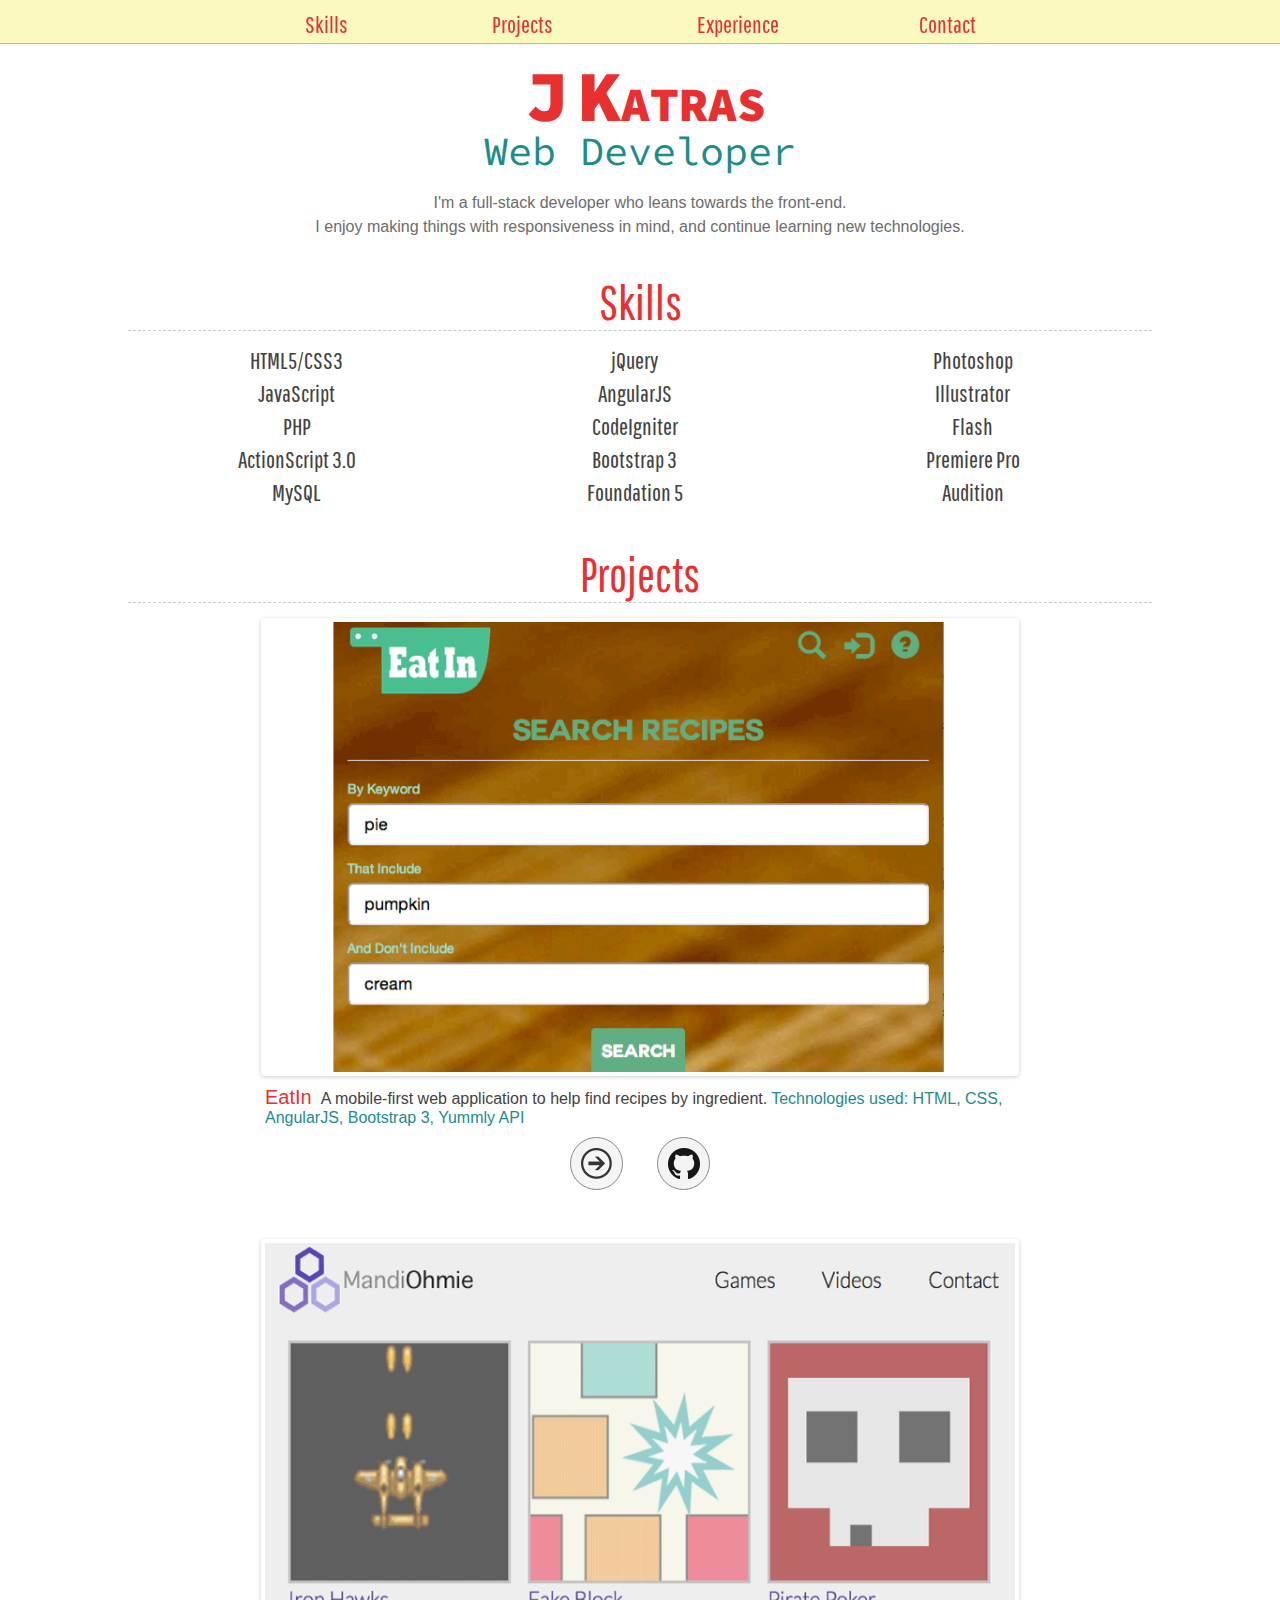
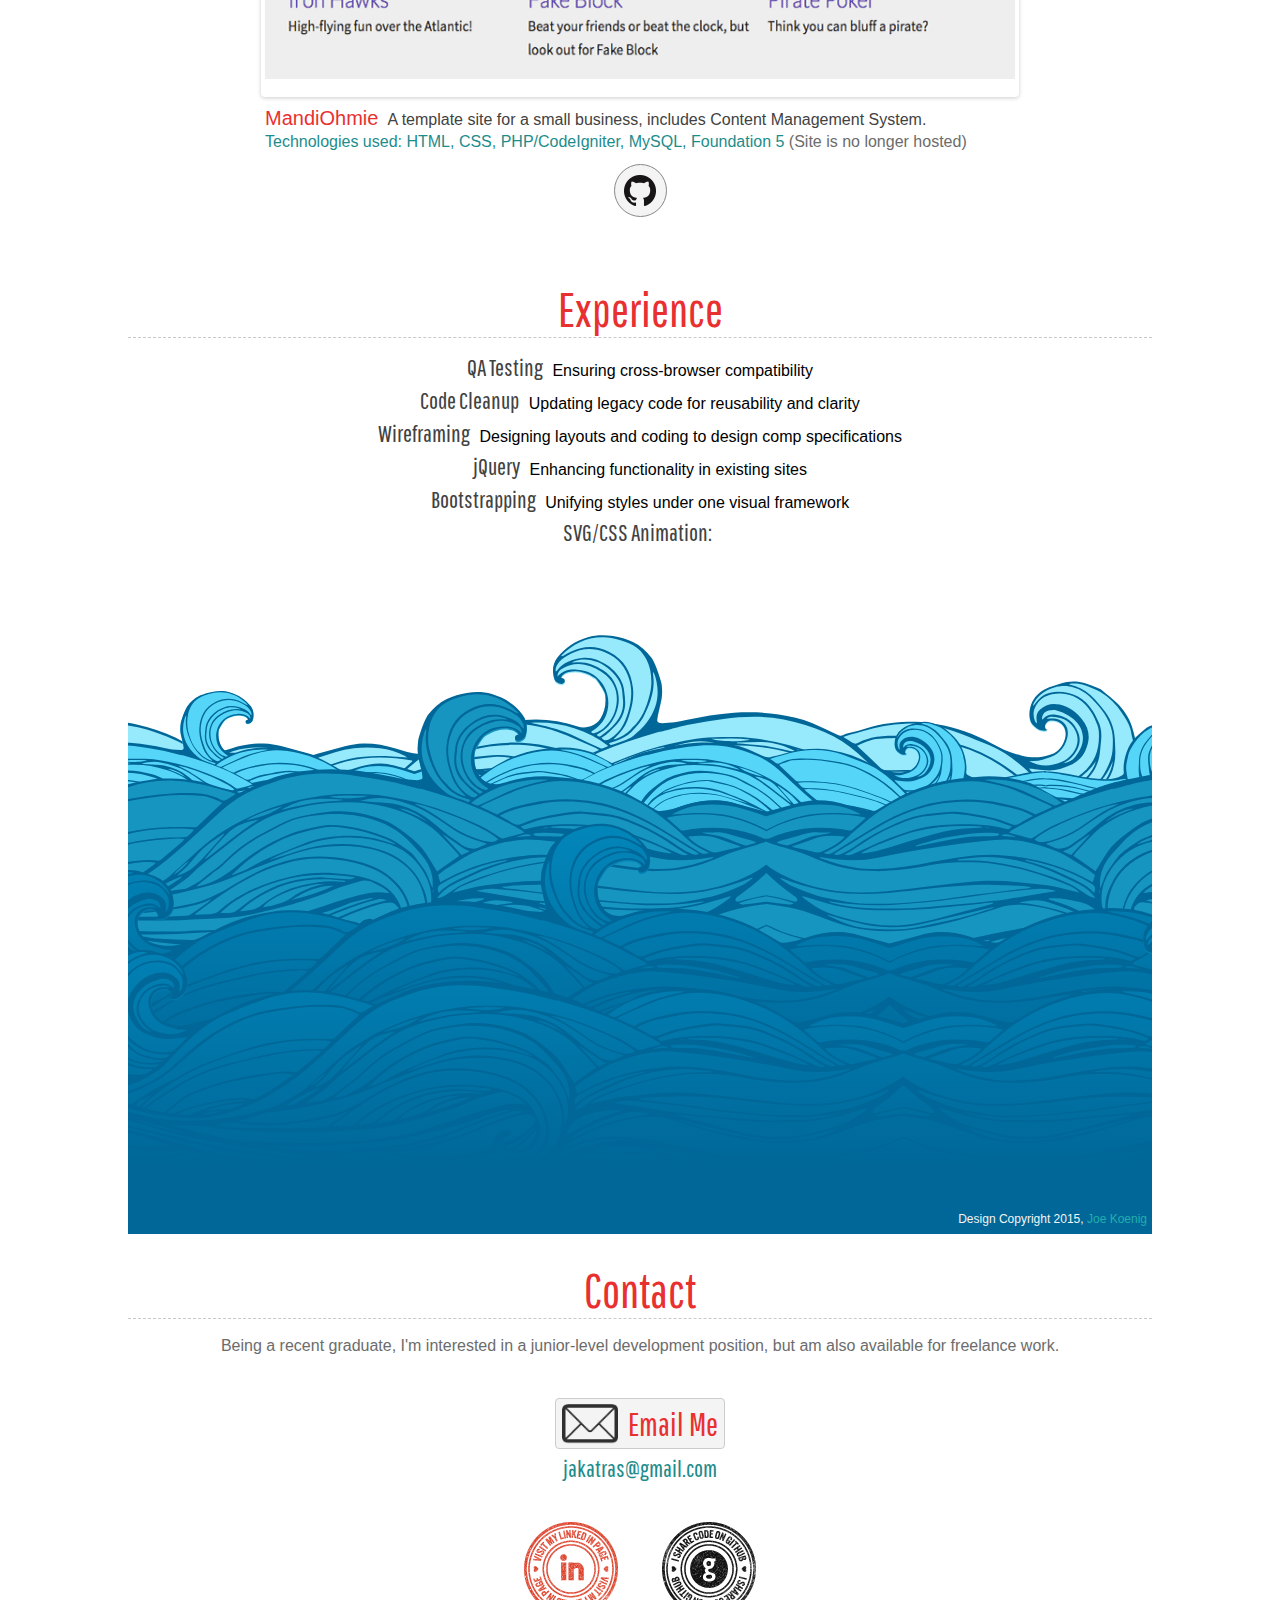
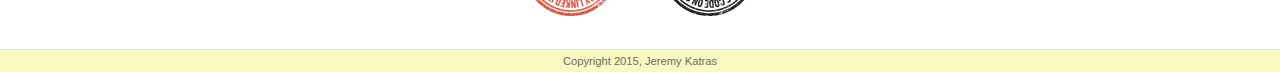
==== commit 8dcda7be: "Fixed Chrome animation support (still no Safari)" ====
--- a/index.html
+++ b/index.html
@@ -15,59 +15,6 @@
 	<script src="https://code.jquery.com/jquery-1.11.0.min.js"></script>
 	<script src="assets/scripts/js/jquery.flexslider-min.js" type="text/javascript"></script>
 	<script src="assets/scripts/js/main.js" type="text/javascript"></script>
-	<style>@keyframes waves {
-	0% { transform: translate(0px,0px);}
-	25% { transform: translate(-15px,4px);}
-	50% { transform: translate(-30px,-4px);}
-	75% { transform: translate(-45px,4px);}
-	100% { transform: translate(-60px,-4px); }
-}
-@-webkit-keyframes waves {
-	0% { transform: translate(0px,0px);}
-	25% { transform: translate(-15px,4px);}
-	50% { transform: translate(-30px,-4px);}
-	75% { transform: translate(-45px,4px);}
-	100% { transform: translate(-60px,-4px); }
-}
-@keyframes waves-rt {
-	0% { transform: translate(0px,16px);}
-	25% { transform: translate(7px,0px);}
-	50% { transform: translate(14px,16px);}
-	75% { transform: translate(21px,0px);}
-	100% { transform: translate(28px,16px);}
-}
-@-webkit-keyframes waves-rt {
-	0% { transform: translate(0px,16px);}
-	25% { transform: translate(7px,0px);}
-	50% { transform: translate(14px,16px);}
-	75% { transform: translate(21px,0px);}
-	100% { transform: translate(28px,16px);}
-}
-.st1 {
-	animation: waves-rt 4s alternate ease-in-out infinite;
-	-webkit-animation: waves-rt 4s alternate ease-in-out infinite;
-	-moz-animation: waves-rt 4s alternative ease-in-out infinite;
-}
-.st2 {
-	animation: waves 3s alternate ease-in-out infinite;
-	-webkit-animation: waves 3s alternate ease-in-out infinite;
-	-moz-animation: waves 3s alternate ease-in-out infinite;
-}
-.st3 {
-	animation: waves-rt 3s alternate ease-in-out .5s infinite;
-	-webkit-animation: waves-rt 3s alternate ease-in-out .5s infinite;
-	-moz-animation: waves-rt 3s alternate ease-in-out .5s infinite;
-}
-.st4 {
-	animation: waves 2.5s alternate ease-in-out infinite;
-	-webkit-animation: waves 2.5s alternate ease-in-out infinite;
-	-moz-animation: waves 2.5s alternate ease-in-out infinite;
-}
-.st5 {
-	animation: waves-rt 2.5s alternate ease-in-out infinite;
-	-webkit-animation: waves-rt 2.5s alternate ease-in-out infinite;
-	-moz-animation: waves-rt 2.5s alternate ease-in-out infinite;
-}</style>	
 </head>
 <body>
 	<div class="container">
@@ -111,7 +58,8 @@
 		</section>
 		<section id="projects">
 		<h2>Projects</h2>
-		<div class="flexslider">
+			<div class="project">
+				<div class="flexslider">
 			<ul class="slides">
 				<li>
 					<img src="assets/images/eatin_screen_sm.png" alt="EatIn homepage" />
@@ -124,16 +72,18 @@
 				</li>
 			</ul>
 		</div>
-		<div class="description">
+				<div class="description">
 	   		<h3>EatIn</h3>
 	   		<p>A mobile-first web application to help find recipes by ingredient.</p>
 	   		<p class="tech">Technologies used: HTML, CSS, AngularJS, Bootstrap 3, Yummly API</p>
    		</div>
-   		<div class="source">
+   			<div class="source">
 	   		<a class="btn-link" href="http://jkatras.com/Eatin/index.html" target="_blank"></a>
 	   		<a class="btn-github" href="https://github.com/JKatras/MDD" target="_blank"></a>
 	   	</div>
-   		<div class="flexslider">
+   		</div>
+   		<div class="project">
+   			<div class="flexslider">
    			<ul class="slides">
 				<li>
 					<img src="assets/images/MO_screen_home.png" alt="mandiohmie.com" />
@@ -155,14 +105,15 @@
 				</li>
 			</ul>
    		</div>
-   		<div class="description">
+   			<div class="description">
 	   		<h3>MandiOhmie</h3>
 	   		<p>A template site for a small business, includes Content Management System.</p>
 	   		<p class="tech">Technologies used: HTML, CSS, PHP/CodeIgniter, MySQL, Foundation 5 </p>
 	   		<p class="muted">&#40;Site is no longer hosted&#41;</p>
 	   	</div>
-	   	<div class="source">
+	   		<div class="source">
 	   		<a class="btn-github" href="https://github.com/JKatras/PPW/tree/codeigniter-branch/OhmieMandi" target="_blank"></a>
+	   	</div>
 	   	</div>
    		</section>
    		<section id="experience">
@@ -175,7 +126,7 @@
    				<li><strong>Bootstrapping</strong> Unifying styles under one visual framework</li>
    				<li><strong>SVG/CSS Animation:</strong></li>
    			</ul>
-   			<svg viewBox="0 100 600 900" width="100%" version="1.1" id="Layer_1" xmlns="http://www.w3.org/2000/svg" xmlns:xlink="http://www.w3.org/1999/xlink" x="0px" y="0px" enable-background="new 0 0 1366 786" xml:space="preserve">
+   			<svg viewBox="0 100 900 600" width="100%" version="1.1" id="Layer_1" xmlns="http://www.w3.org/2000/svg" xmlns:xlink="http://www.w3.org/1999/xlink" x="0px" y="0px" enable-background="new 0 0 1366 786" xml:space="preserve">
 <rect x="-3" y="-2" display="none" fill="#B6E3F5" width="1372" height="792"/>
 <rect x="-3" y="-2" display="none" fill="url(#New_Pattern_Swatch_3)" width="1372" height="792"/>
 <g display="none">
@@ -5037,7 +4988,7 @@
    				<use xlink:href="assets/images/test.svg#Layer_1"></use>
    			</svg>-->
    			<!--<embed type="image/svg+xml" src="assets/images/test.svg" width="100%"/>-->
-   			<p class="muted">Design Copyright 2015, <a href="http://konigmedia.com" target="_blank">Joe Koenig</a></p>
+   			<p class="credit">Design Copyright 2015, <a href="http://konigmedia.com" target="_blank">Joe Koenig</a></p>
    		</section>
    		<section id="contact">
    		<h2>Contact</h2>
--- a/assets/styles/css/main.css
+++ b/assets/styles/css/main.css
@@ -8,6 +8,7 @@
 body {
 	min-width: 240px;
 	text-align: center;
+	/*background: #f5f5f5 url('../../images/abstract.png') no-repeat left top;*/
 }
 header {
 	padding-top: 50px;
@@ -17,6 +18,9 @@
 }
 #projects h2, .source {
 	text-align: center;
+}
+.project{
+	margin-bottom: 45px;
 }
 a, p, h1 {
 	-webkit-touch-callout: none;
@@ -38,6 +42,16 @@
 	line-height: 1.5;
 	color: #6c6c6c;
 }
+.credit{
+	color: #f4f4f4;
+	text-align: right;
+	margin-top: -26px;
+	padding-right: 5px;
+	font-size: .75em;
+}
+.credit > a {
+	color: #23aeae;
+}
 h1 {
 	font-family: 'Source Code Pro', 'Helvetica Neue', Helvetica, Arial;
 	font-size: 3em;
@@ -68,6 +82,7 @@
 section {
 	display: inline-block;
 	width: 80%;
+	margin-top: 20px;
 }
 .flexslider .slides > li {
 	max-height: 450px;
@@ -83,7 +98,7 @@
 	color: #424242;
 	margin-top: 0;
 }
-.description p.tech, #experience p a {
+.description p.tech{
 	color: #1d8c8c;
 }
 .description h3 {
@@ -94,7 +109,7 @@
 	display: inline-block;
 }
 .source {
-	margin-bottom: 45px;
+	margin-top: 10px;
 }
 .btn-github {
 	background: #f4f4f4 url('../../images/github-logo.png') no-repeat center;
@@ -144,8 +159,8 @@
 #skills ul li {
 	padding-bottom: 5px;
 }
-#experience ul {
-	
+#experience {
+	margin-top: 0;
 }
 #experience li strong {
 	font-size: 1.5em;
@@ -217,6 +232,7 @@
 }
 .container {
 	min-height: 550px;
+	/*background: #f5f5f5 url('../../images/abstract.png') no-repeat left top;*/
   /*background: -webkit-gradient(linear, 0% 0%, 0% 100%, from(#f8f6e3), to(#fff));*/
   /* Safari 5.1, Chrome 10+ */
   /*background: -webkit-linear-gradient(top, #fff, #caec85);*/
@@ -237,9 +253,9 @@
 	z-index: 100;
 }
 /*----------SVG style + animation--------------*/
-svg {
+/*svg {
 	margin-bottom: -40px;
-}
+}*/
 @keyframes waves {
 	0% { transform: translate(0px,0px);}
 	25% { transform: translate(-15px,4px);}
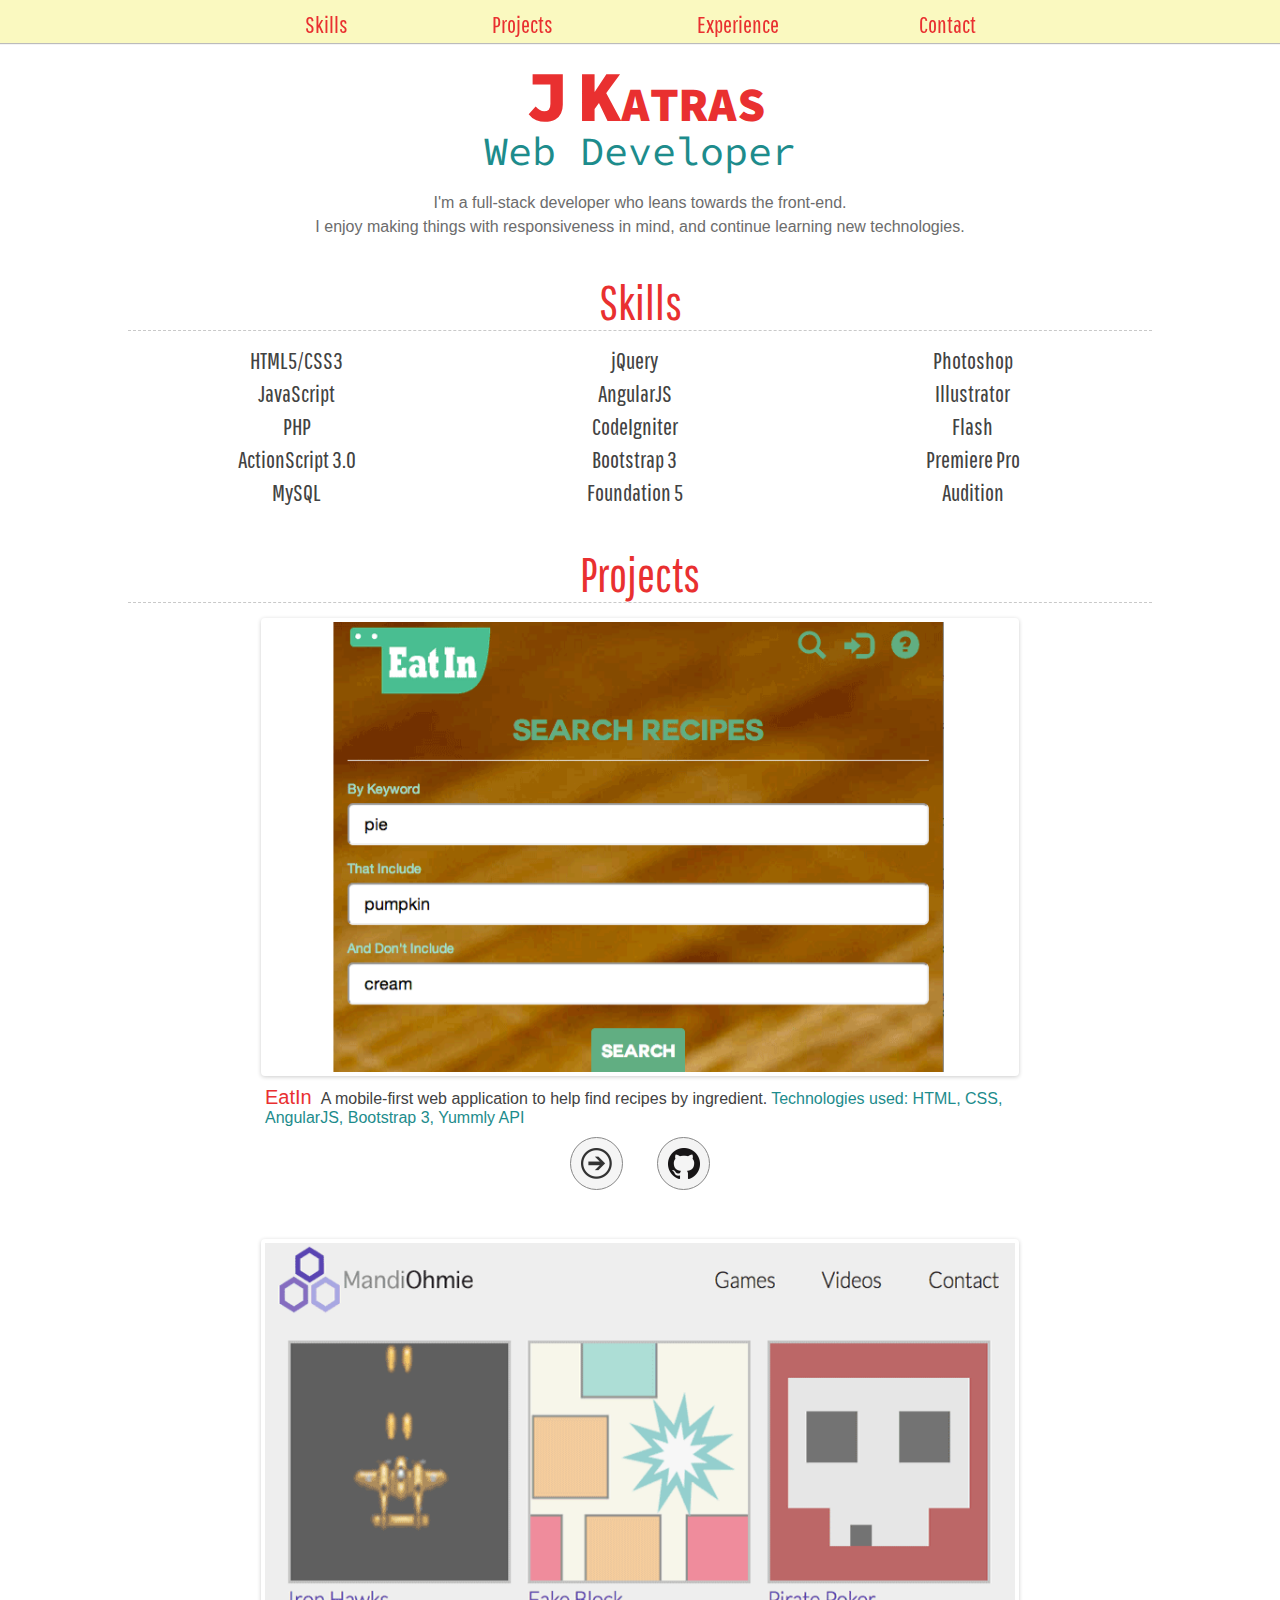
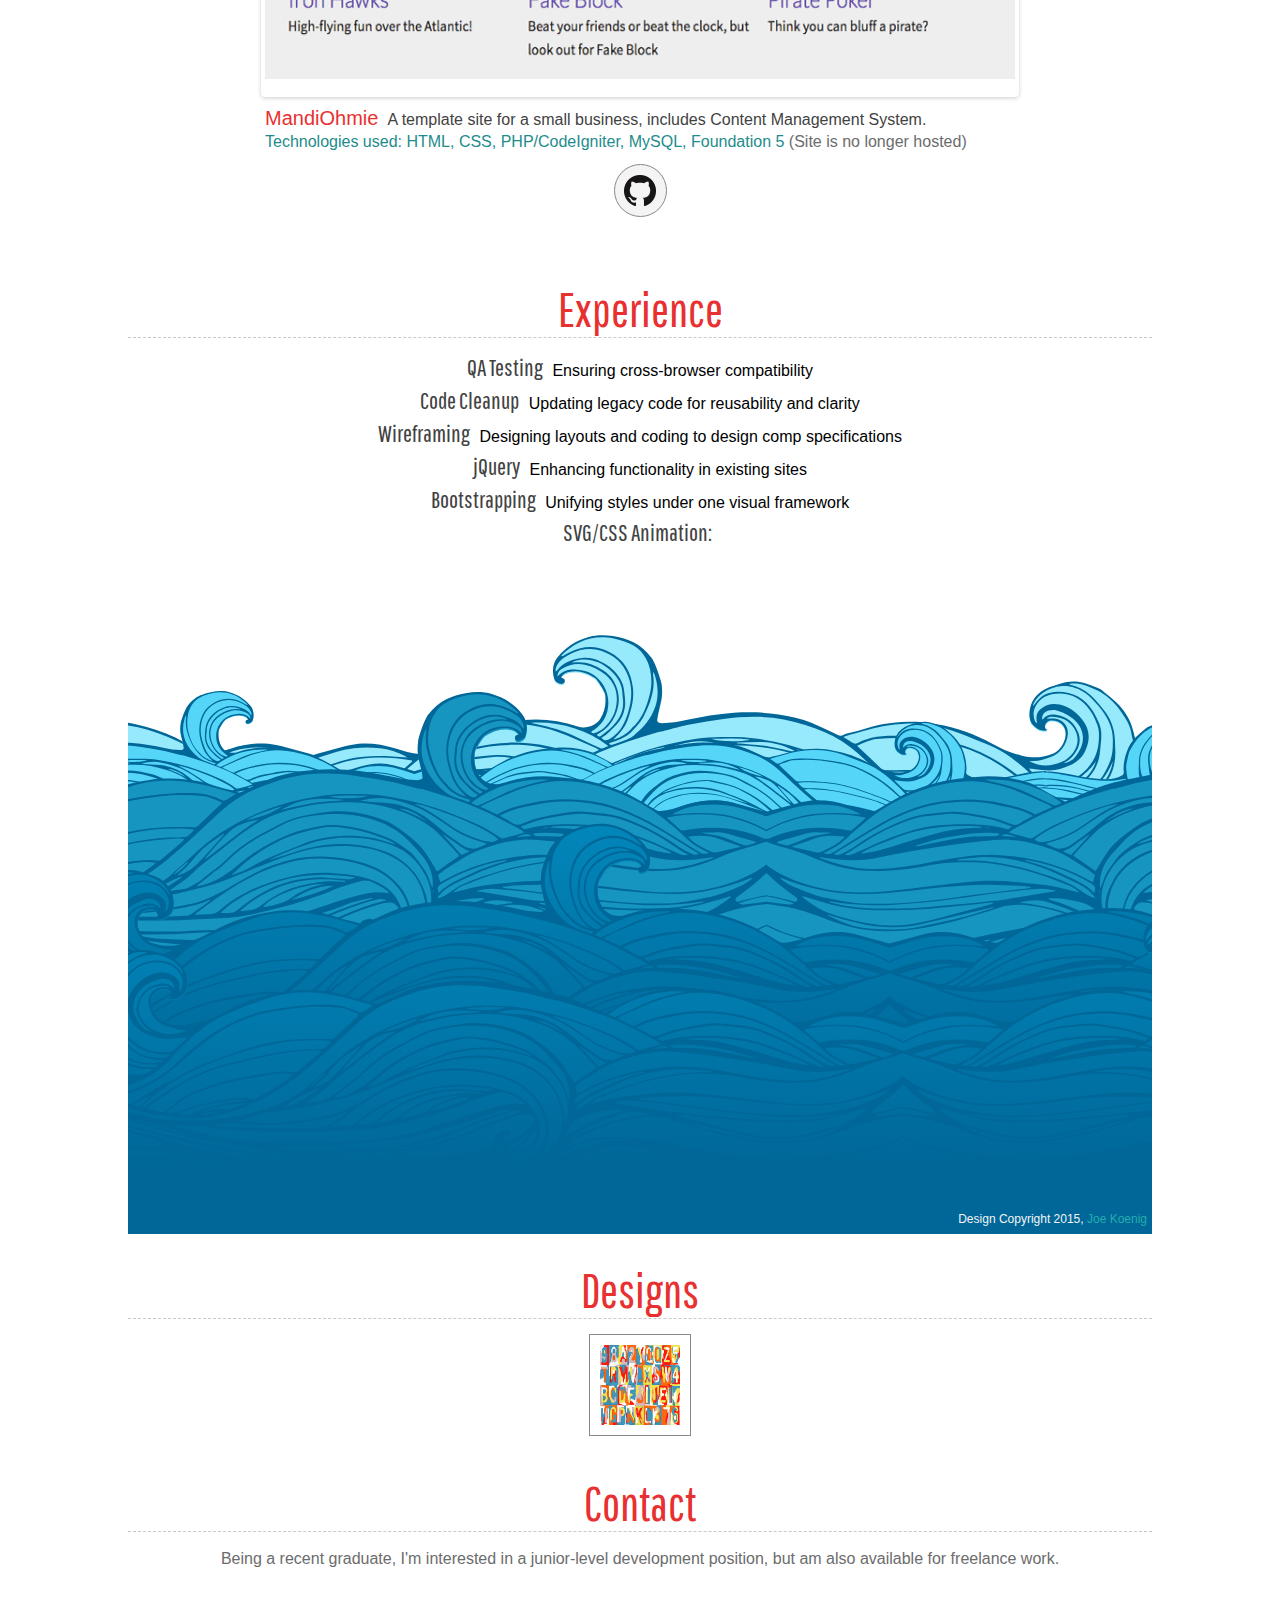
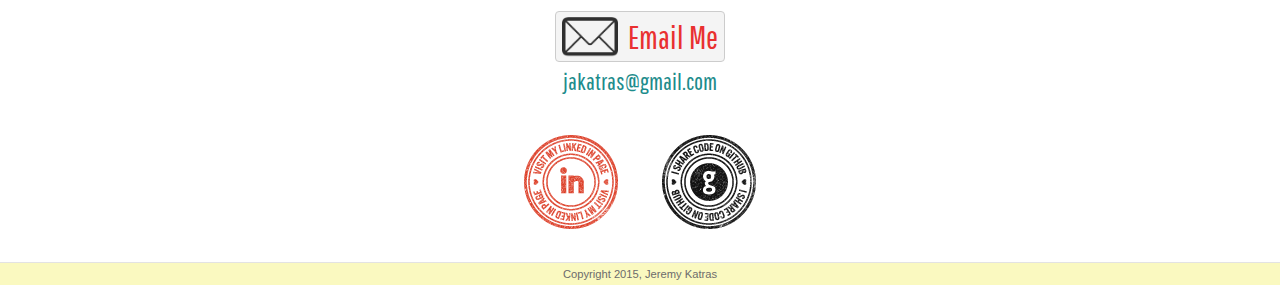
==== commit 77bf1ae3: "readability cleanup; starting design section" ====
--- a/index.html
+++ b/index.html
@@ -60,63 +60,63 @@
 		<h2>Projects</h2>
 			<div class="project">
 				<div class="flexslider">
-			<ul class="slides">
-				<li>
-					<img src="assets/images/eatin_screen_sm.png" alt="EatIn homepage" />
-				</li>
-				<li>
-					<img src="assets/images/eatin_screen_result.png" alt="EatIn search results" />
-				</li>
-				<li>
-					<img src="assets/images/eatin_screen_detail.png" alt="EatIn recipe detail" />
-				</li>
-			</ul>
-		</div>
+					<ul class="slides">
+						<li>
+							<img src="assets/images/eatin_screen_sm.png" alt="EatIn homepage" />
+						</li>
+						<li>
+							<img src="assets/images/eatin_screen_result.png" alt="EatIn search results" />
+						</li>
+						<li>
+							<img src="assets/images/eatin_screen_detail.png" alt="EatIn recipe detail" />
+						</li>
+					</ul>
+				</div>
 				<div class="description">
-	   		<h3>EatIn</h3>
-	   		<p>A mobile-first web application to help find recipes by ingredient.</p>
-	   		<p class="tech">Technologies used: HTML, CSS, AngularJS, Bootstrap 3, Yummly API</p>
-   		</div>
+		   		<h3>EatIn</h3>
+		   		<p>A mobile-first web application to help find recipes by ingredient.</p>
+		   		<p class="tech">Technologies used: HTML, CSS, AngularJS, Bootstrap 3, Yummly API</p>
+	   		</div>
    			<div class="source">
-	   		<a class="btn-link" href="http://jkatras.com/Eatin/index.html" target="_blank"></a>
-	   		<a class="btn-github" href="https://github.com/JKatras/MDD" target="_blank"></a>
-	   	</div>
+	   			<a class="btn-link" href="http://jkatras.com/Eatin/index.html" target="_blank"></a>
+	   			<a class="btn-github" href="https://github.com/JKatras/MDD" target="_blank"></a>
+	   		</div>
    		</div>
    		<div class="project">
    			<div class="flexslider">
-   			<ul class="slides">
-				<li>
-					<img src="assets/images/MO_screen_home.png" alt="mandiohmie.com" />
-				</li>
-				<li>
-					<img src="assets/images/MO_detail.png" alt="mandiohmie.com game detail" />
-				</li>
-				<li>
-					<img src="assets/images/MO_contact.png" alt="mandiohmie.com contact page" />
-				</li>
-				<li>
-					<img src="assets/images/MO_videos.png" alt="mandiohmie.com videos" />
-				</li>
-				<li>
-					<img src="assets/images/MO_cms_main.png" alt="mandiOhmie.com CMS main" />
-				</li>
-				<li>
-					<img src="assets/images/MO_cms_create1.png" alt="mandiohmie.com CMS create/edit screen" />
-				</li>
-			</ul>
-   		</div>
+   				<ul class="slides">
+						<li>
+							<img src="assets/images/MO_screen_home.png" alt="mandiohmie.com" />
+						</li>
+						<li>
+							<img src="assets/images/MO_detail.png" alt="mandiohmie.com game detail" />
+						</li>
+						<li>
+							<img src="assets/images/MO_contact.png" alt="mandiohmie.com contact page" />
+						</li>
+						<li>
+							<img src="assets/images/MO_videos.png" alt="mandiohmie.com videos" />
+						</li>
+						<li>
+							<img src="assets/images/MO_cms_main.png" alt="mandiOhmie.com CMS main" />
+						</li>
+						<li>
+							<img src="assets/images/MO_cms_create1.png" alt="mandiohmie.com CMS create/edit screen" />
+						</li>
+					</ul>
+   			</div>
    			<div class="description">
-	   		<h3>MandiOhmie</h3>
-	   		<p>A template site for a small business, includes Content Management System.</p>
-	   		<p class="tech">Technologies used: HTML, CSS, PHP/CodeIgniter, MySQL, Foundation 5 </p>
-	   		<p class="muted">&#40;Site is no longer hosted&#41;</p>
+	   			<h3>MandiOhmie</h3>
+	   			<p>A template site for a small business, includes Content Management System.</p>
+	   			<p class="tech">Technologies used: HTML, CSS, PHP/CodeIgniter, MySQL, Foundation 5 </p>
+	   			<p class="muted">&#40;Site is no longer hosted&#41;</p>
+	   		</div>
+	   		<div class="source">
+	   			<a class="btn-github" href="https://github.com/JKatras/PPW/tree/codeigniter-branch/OhmieMandi" target="_blank"></a>
+	   		</div>
 	   	</div>
-	   		<div class="source">
-	   		<a class="btn-github" href="https://github.com/JKatras/PPW/tree/codeigniter-branch/OhmieMandi" target="_blank"></a>
-	   	</div>
-	   	</div>
-   		</section>
-   		<section id="experience">
+   	</section>
+   	<section id="experience">
    		<h2>Experience</h2>
    			<ul>
    				<li><strong>QA Testing</strong> Ensuring cross-browser compatibility</li>
@@ -4990,22 +4990,31 @@
    			<!--<embed type="image/svg+xml" src="assets/images/test.svg" width="100%"/>-->
    			<p class="credit">Design Copyright 2015, <a href="http://konigmedia.com" target="_blank">Joe Koenig</a></p>
    		</section>
-   		<section id="contact">
-   		<h2>Contact</h2>
-   			<p class="muted">Being a recent graduate, I'm interested in a junior-level development position, but am also available for freelance work.</p>
-	   		<div class="email">
-		   		<a class="btn-email" href="mailto:jakatras@gmail.com?" target="_top">Email Me</a>
-		   		<p>jakatras@gmail.com</p>
-	   		</div>
-	   		<div class="social-media">
-	   			<a href="http://www.linkedin.com/pub/jeremy-katras/4a/5b1/ba4" target="_blank">
-	   				<img src="assets/images/linked-in.png" alt="" />
-	   			</a>
-	   			<a href="https://github.com/JKatras" target="_blank">
-	   				<img src="assets/images/github.png" alt="" />
-	   			</a>
-   			</div>
+   	<section id="designs">
+   		<h2>Designs</h2>
+   			<ul>
+   				<li>
+   					<img src="assets/images/popart.jpg" alt="Jasper Johns-inspired pop art" class="design-thumb" />
+   				</li>
+   				<li></li>
+   			</ul>
    		</section>
+   	<section id="contact">
+ 		<h2>Contact</h2>
+ 			<p class="muted">Being a recent graduate, I'm interested in a junior-level development position, but am also available for freelance work.</p>
+   		<div class="email">
+	   		<a class="btn-email" href="mailto:jakatras@gmail.com?" target="_top">Email Me</a>
+	   		<p>jakatras@gmail.com</p>
+   		</div>
+   		<div class="social-media">
+   			<a href="http://www.linkedin.com/pub/jeremy-katras/4a/5b1/ba4" target="_blank">
+   				<img src="assets/images/linked-in.png" alt="" />
+   			</a>
+   			<a href="https://github.com/JKatras" target="_blank">
+   				<img src="assets/images/github.png" alt="" />
+   			</a>
+ 			</div>
+ 		</section>
 		<footer>
 			<p>Copyright 2015, Jeremy Katras</p>
 		</footer>
--- a/assets/styles/css/main.css
+++ b/assets/styles/css/main.css
@@ -144,7 +144,6 @@
 	width: 100%;
 	margin: 15px auto;
 }
-
 #skills p, #contact a, #experience li strong, .email p {
 	font-family: 'Pathway Gothic One', Arial, sans-serif;
 }
@@ -169,6 +168,16 @@
 }
 #experience li {
 	margin: 0 0 5px;
+}
+.design-thumb{
+	display: inline-block;
+	margin: 0 15px;
+	padding: 10px;
+	border: 1px solid #888;
+	/*border-radius: 30px;*/
+	background-size: 80px 80px;
+	width: 80px;
+	height: 80px;
 }
 .email {
 	margin: 40px 0;
@@ -232,16 +241,6 @@
 }
 .container {
 	min-height: 550px;
-	/*background: #f5f5f5 url('../../images/abstract.png') no-repeat left top;*/
-  /*background: -webkit-gradient(linear, 0% 0%, 0% 100%, from(#f8f6e3), to(#fff));*/
-  /* Safari 5.1, Chrome 10+ */
-  /*background: -webkit-linear-gradient(top, #fff, #caec85);*/
-  /* Firefox 3.6+ */
-  /*background: -moz-linear-gradient(top, #fff, #f8f6e3);*/
-  /* IE 10 */
-  /*background: -ms-linear-gradient(top, #fff, #f8f6e3);*/
-  /* Opera 11.10+ */
-  /*background: -o-linear-gradient(top, #fff, #f8f6e3);*/
 }
 nav {
 	box-shadow: 0px 1px 1px #bbb;
